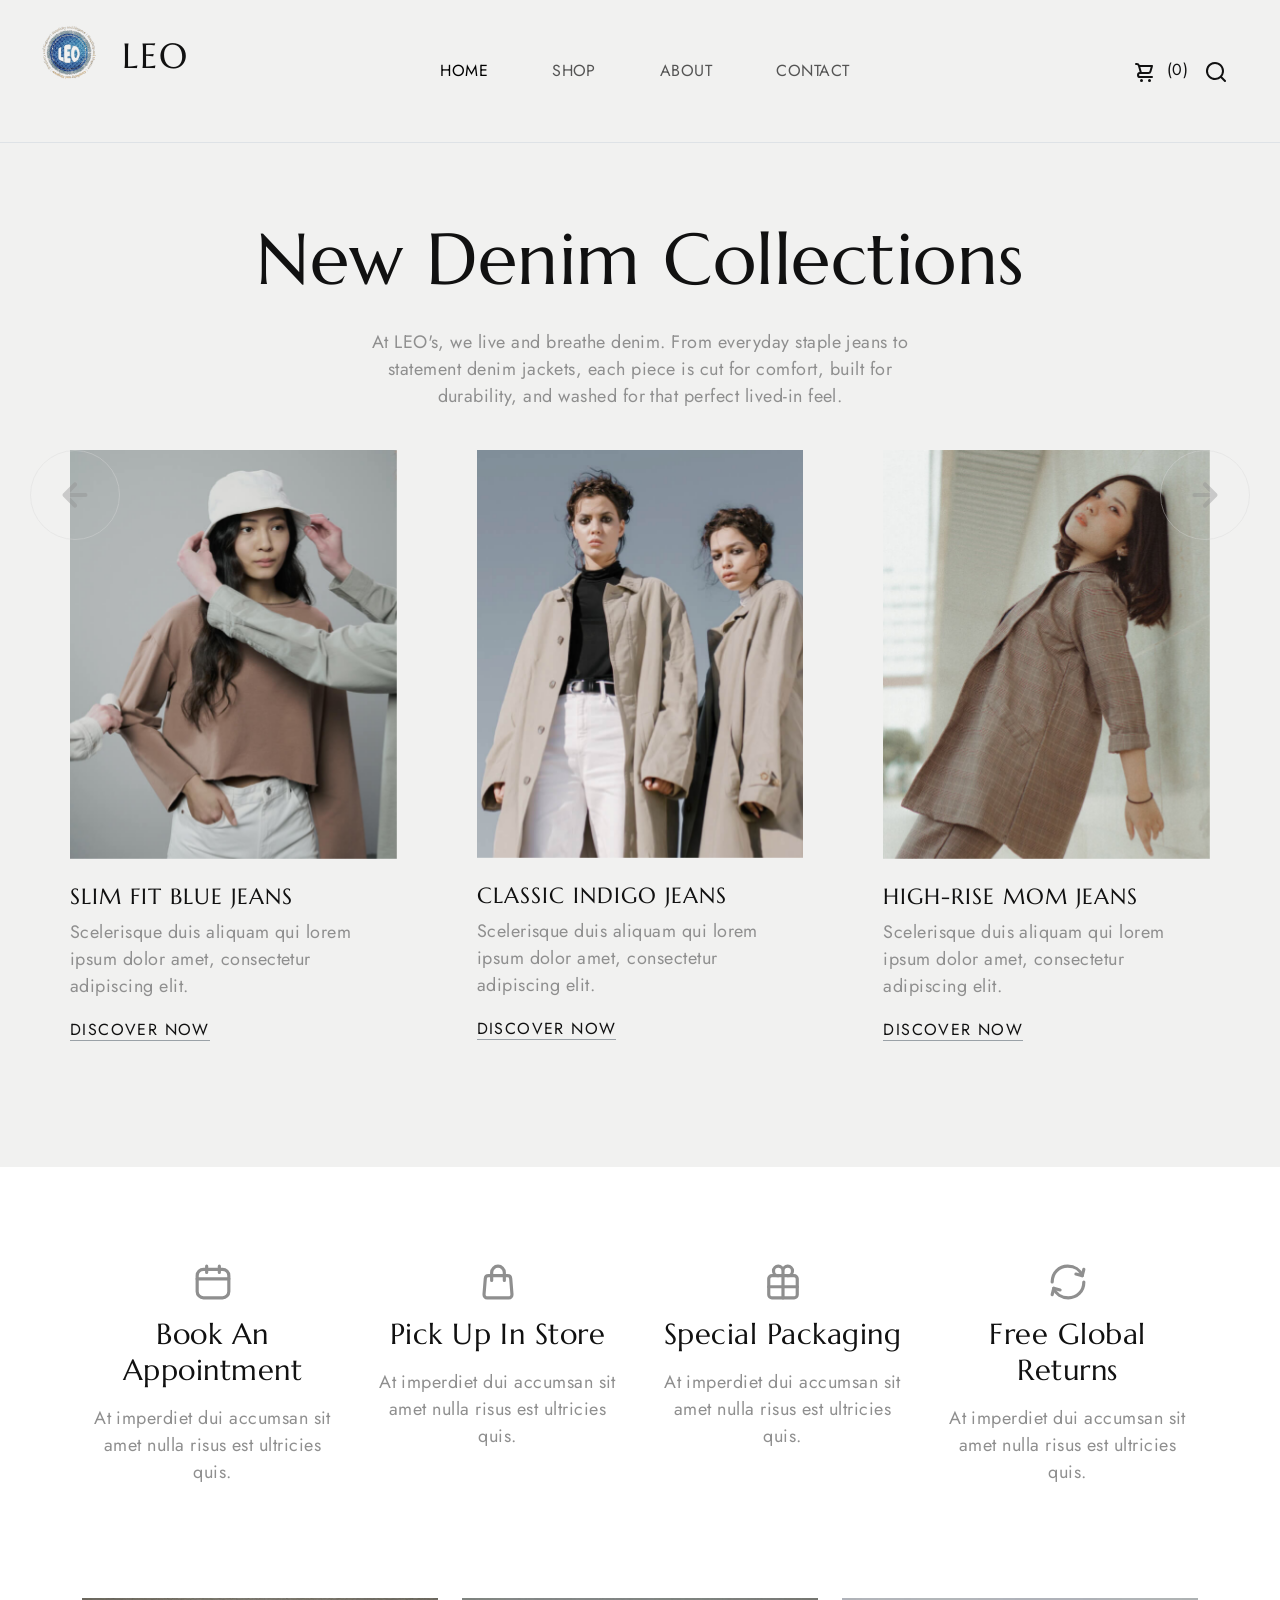
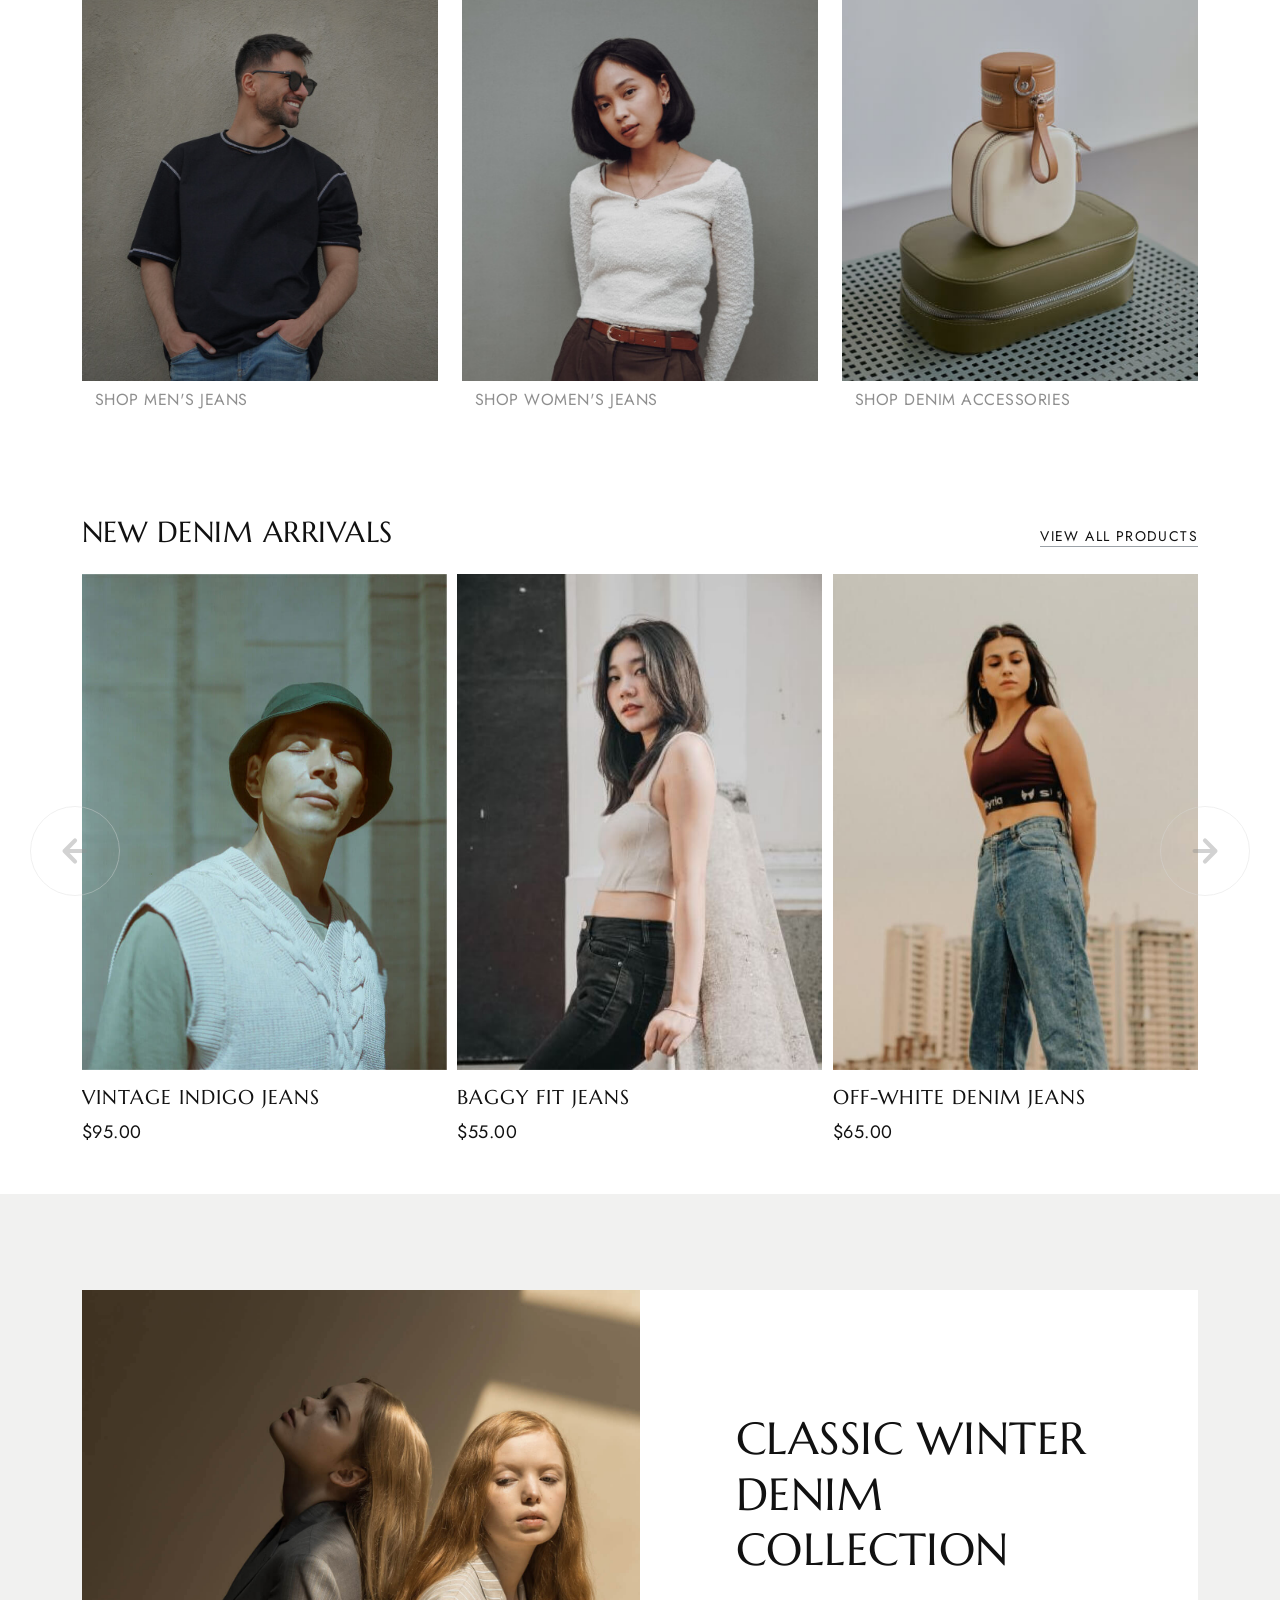
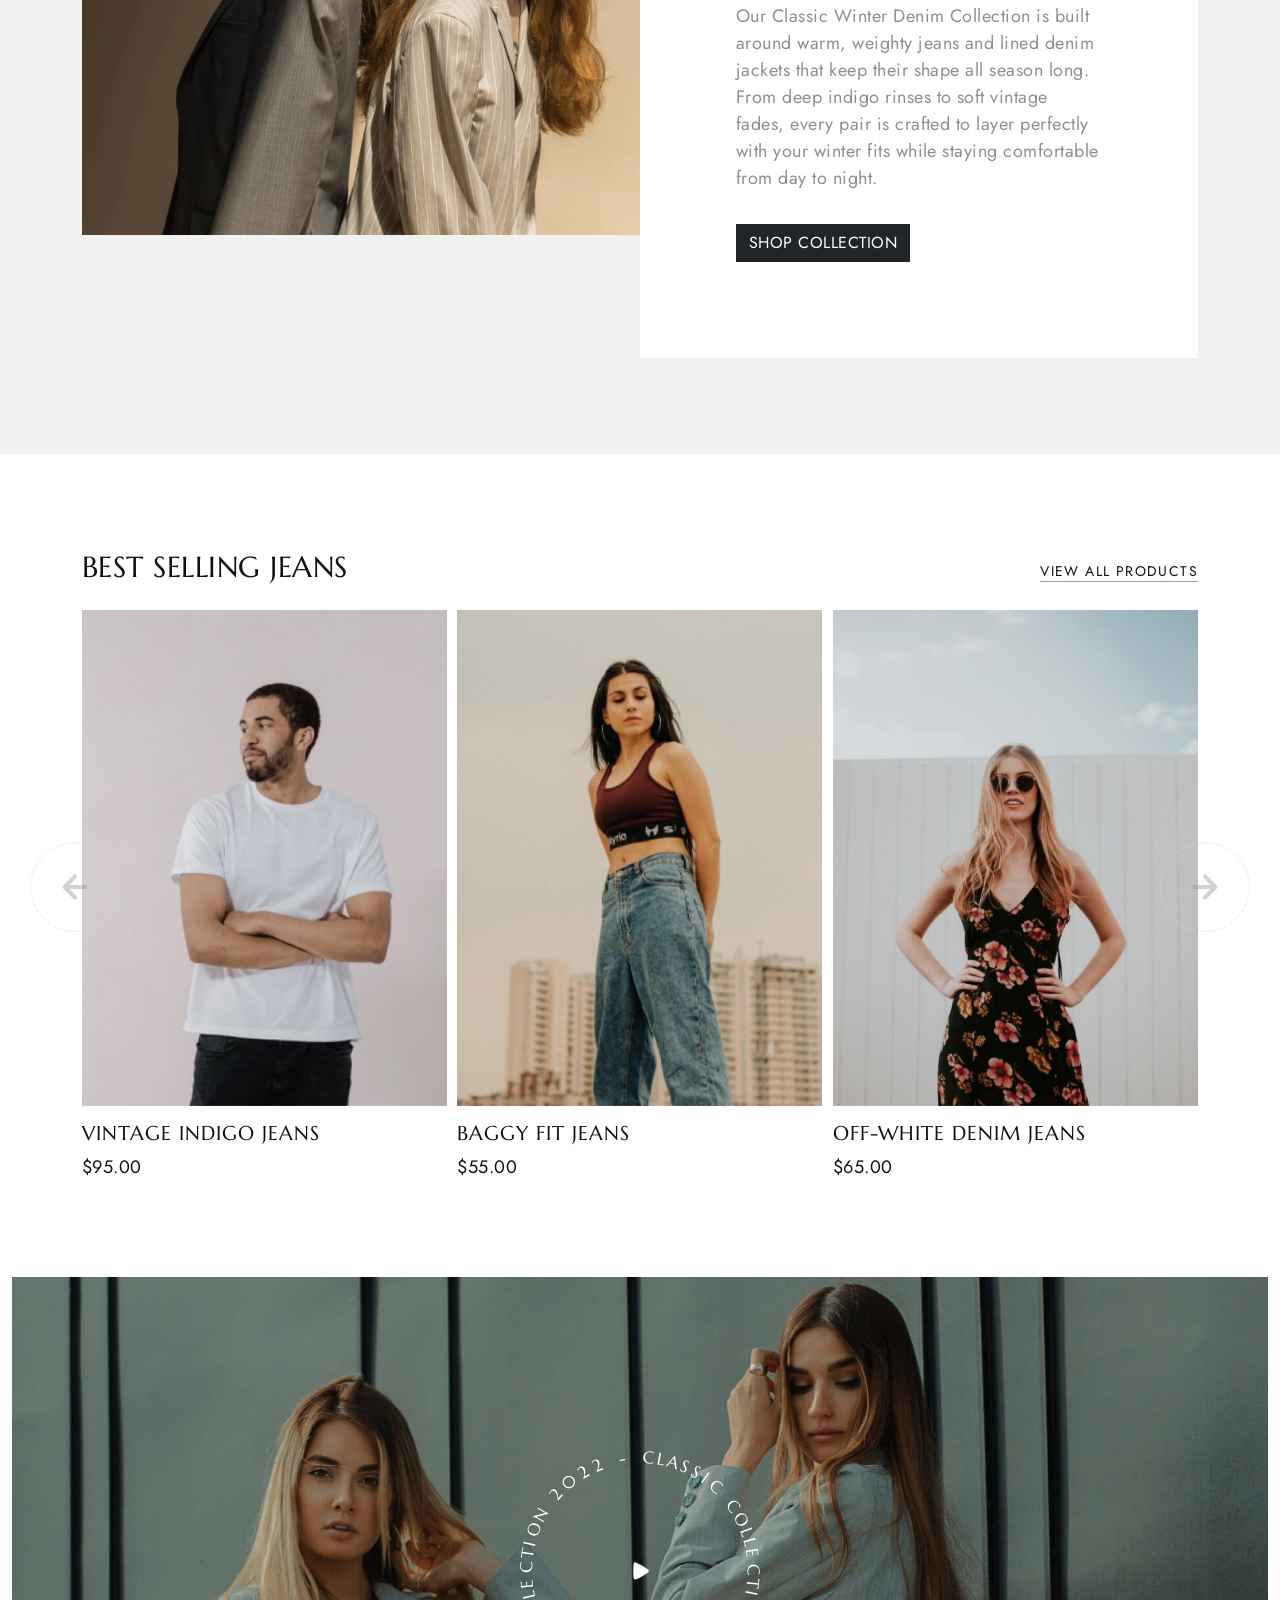
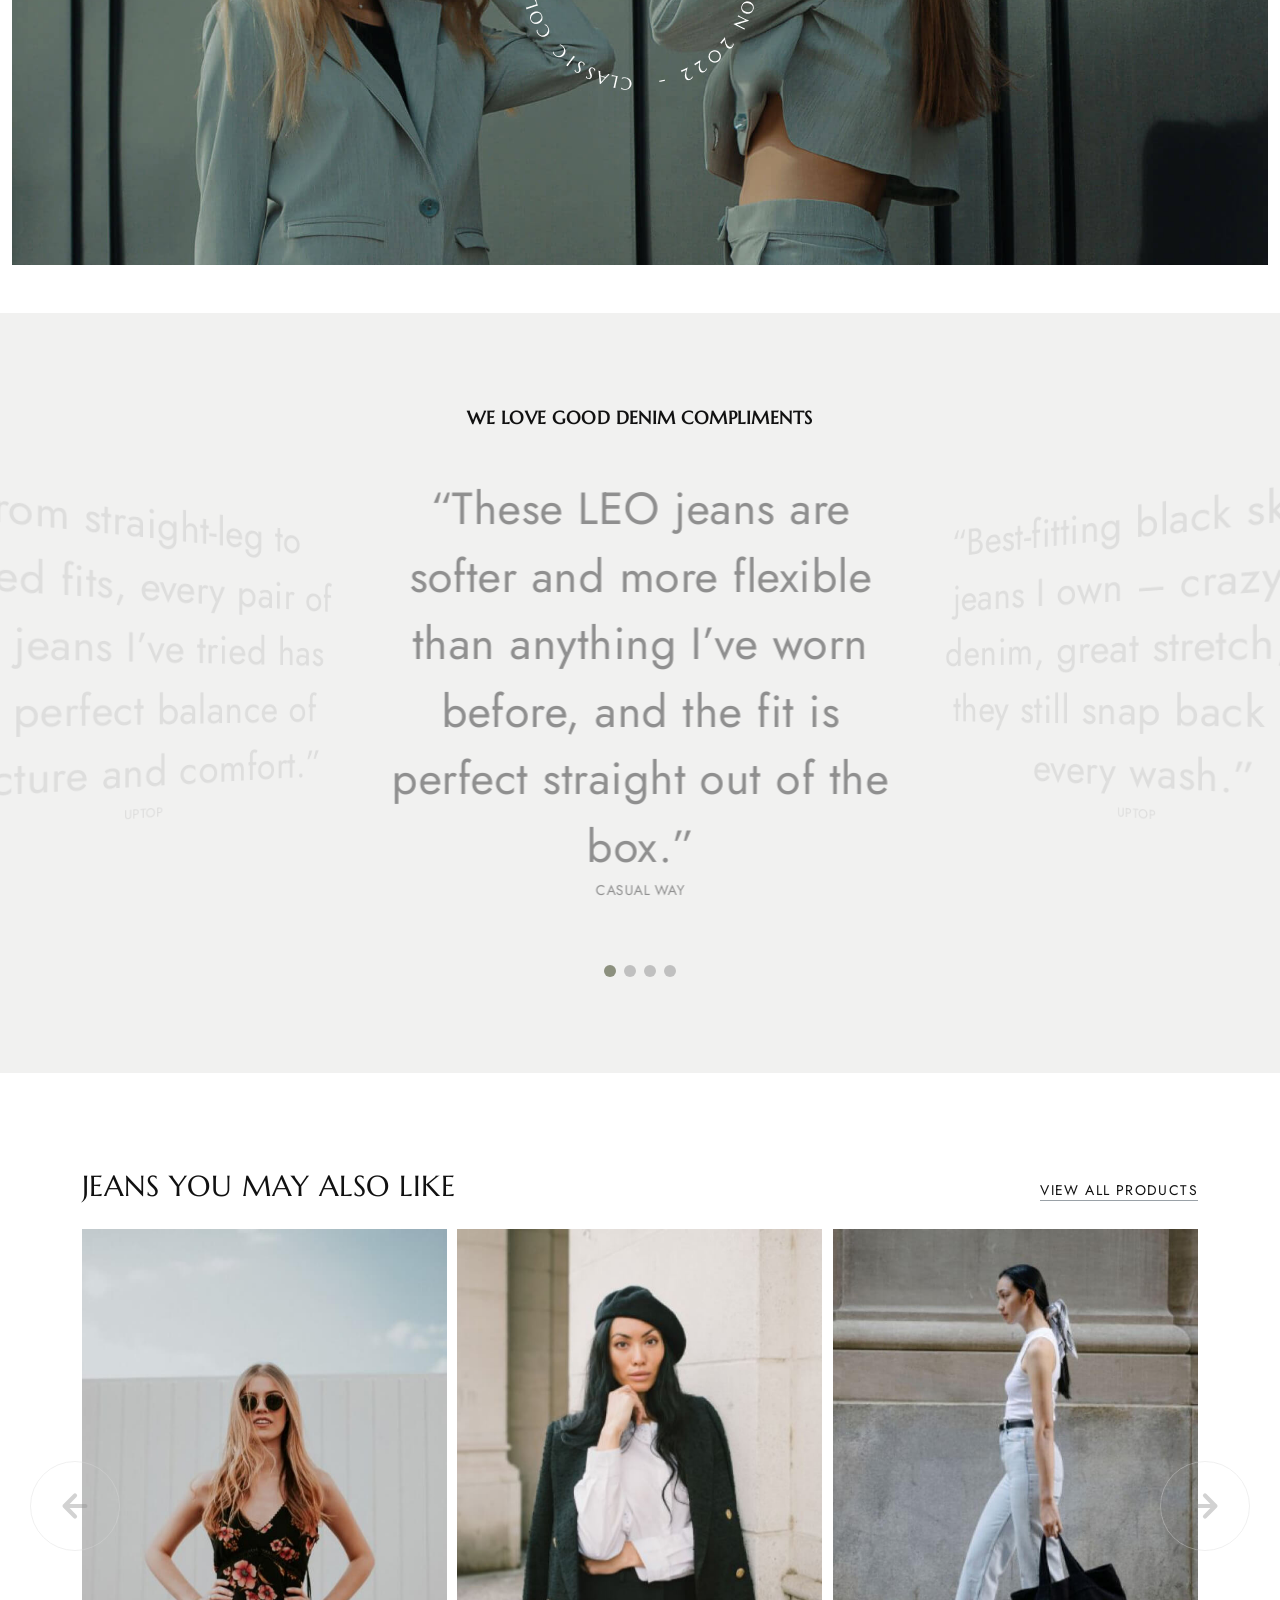
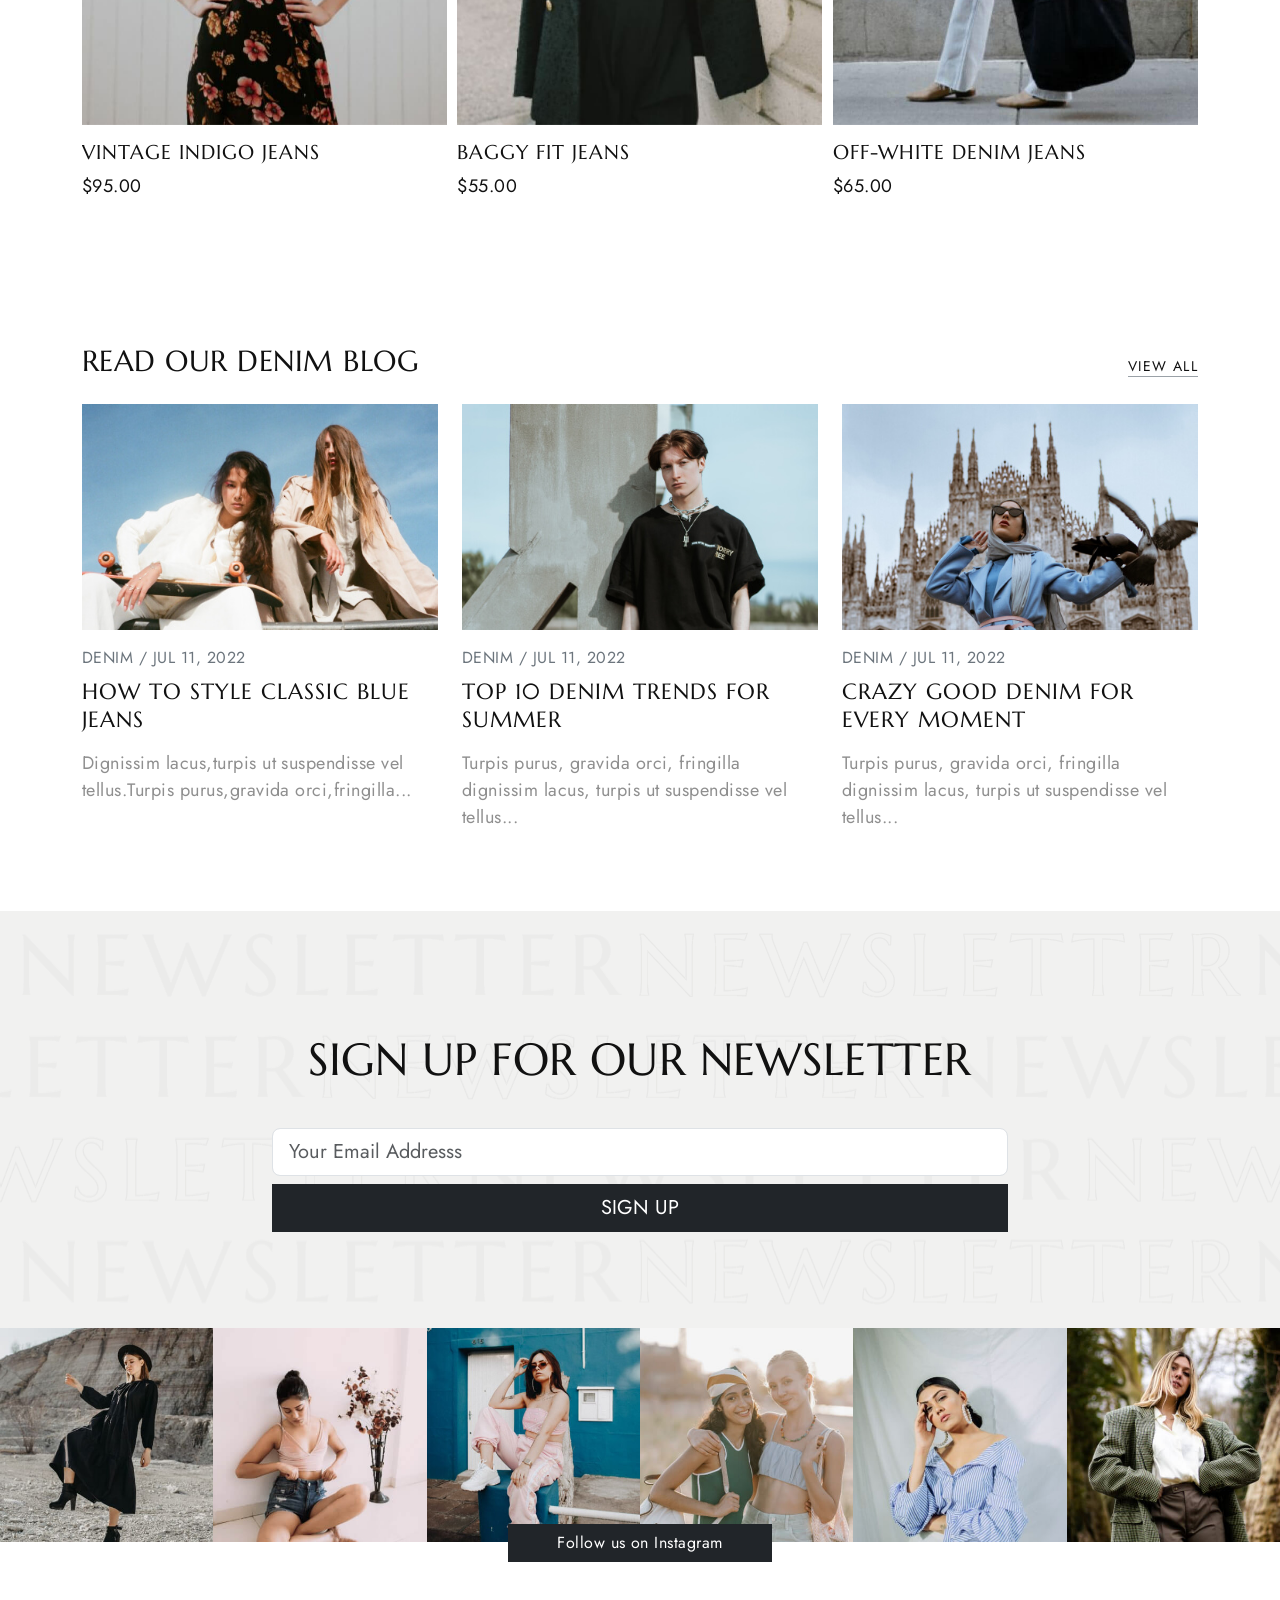
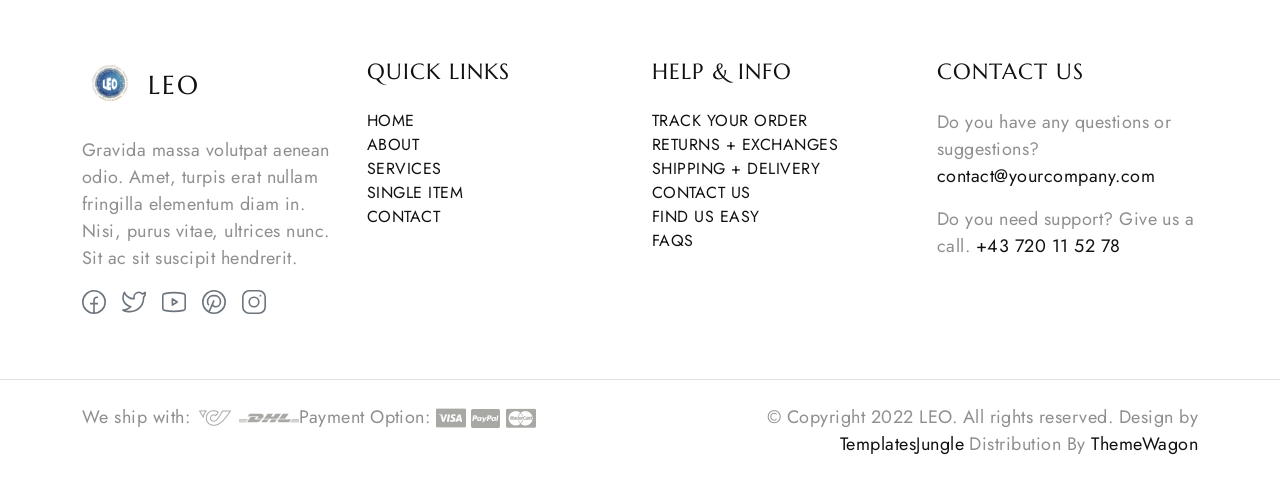
==== index.html @ 7a16a80f "Initial commit" ====
<!doctype html>
<html lang="en">

<head>
  <title>LEO Jeans Shop - Modern Denim Store</title>
  <meta charset="utf-8" />
  <meta http-equiv="X-UA-Compatible" content="IE=edge" />
  <meta name="viewport" content="width=device-width, initial-scale=1.0" />
  <meta name="format-detection" content="telephone=no" />
  <meta name="apple-mobile-web-app-capable" content="yes" />
  <meta name="author" content="TemplatesJungle" />
  <meta name="keywords" content="ecommerce,fashion,store" />
  <meta name="description" content="Bootstrap 5 Fashion Store HTML CSS Template" />
  <link href="https://cdn.jsdelivr.net/npm/bootstrap@5.3.0-alpha3/dist/css/bootstrap.min.css" rel="stylesheet"
    integrity="sha384-KK94CHFLLe+nY2dmCWGMq91rCGa5gtU4mk92HdvYe+M/SXH301p5ILy+dN9+nJOZ" crossorigin="anonymous" />
  <link rel="stylesheet" type="text/css" href="css/vendor.css" />
  <link rel="stylesheet" href="https://cdn.jsdelivr.net/npm/swiper@9/swiper-bundle.min.css" />
  <link rel="stylesheet" type="text/css" href="style.css" />

  <link rel="preconnect" href="https://fonts.googleapis.com" />
  <link rel="preconnect" href="https://fonts.gstatic.com" crossorigin />
  <link
    href="https://fonts.googleapis.com/css2?family=Jost:ital,wght@0,300;0,400;0,500;0,700;1,300;1,400;1,500;1,700&family=Marcellus&display=swap"
    rel="stylesheet" />
</head>

<body class="homepage">
  <svg xmlns="http://www.w3.org/2000/svg" style="display: none">
    <defs>
      <symbol xmlns="http://www.w3.org/2000/svg" id="instagram" viewBox="0 0 15 15">
        <path fill="none" stroke="currentColor"
          d="M11 3.5h1M4.5.5h6a4 4 0 0 1 4 4v6a4 4 0 0 1-4 4h-6a4 4 0 0 1-4-4v-6a4 4 0 0 1 4-4Zm3 10a3 3 0 1 1 0-6a3 3 0 0 1 0 6Z" />
      </symbol>
      <symbol xmlns="http://www.w3.org/2000/svg" id="facebook" viewBox="0 0 15 15">
        <path fill="none" stroke="currentColor"
          d="M7.5 14.5a7 7 0 1 1 0-14a7 7 0 0 1 0 14Zm0 0v-8a2 2 0 0 1 2-2h.5m-5 4h5" />
      </symbol>
      <symbol xmlns="http://www.w3.org/2000/svg" id="twitter" viewBox="0 0 15 15">
        <path fill="currentColor"
          d="m14.478 1.5l.5-.033a.5.5 0 0 0-.871-.301l.371.334Zm-.498 2.959a.5.5 0 1 0-1 0h1Zm-6.49.082h-.5h.5Zm0 .959h.5h-.5Zm-6.99 7V12a.5.5 0 0 0-.278.916L.5 12.5Zm.998-11l.469-.175a.5.5 0 0 0-.916-.048l.447.223Zm3.994 9l.354.353a.5.5 0 0 0-.195-.827l-.159.474Zm7.224-8.027l-.37.336l.18.199l.265-.04l-.075-.495Zm1.264-.94c.051.778.003 1.25-.123 1.606c-.122.345-.336.629-.723 1l.692.722c.438-.42.776-.832.974-1.388c.193-.546.232-1.178.177-2.006l-.998.066Zm0 3.654V4.46h-1v.728h1Zm-6.99-.646V5.5h1v-.959h-1Zm0 .959V6h1v-.5h-1ZM10.525 1a3.539 3.539 0 0 0-3.537 3.541h1A2.539 2.539 0 0 1 10.526 2V1Zm2.454 4.187C12.98 9.503 9.487 13 5.18 13v1c4.86 0 8.8-3.946 8.8-8.813h-1ZM1.03 1.675C1.574 3.127 3.614 6 7.49 6V5C4.174 5 2.421 2.54 1.966 1.325l-.937.35Zm.021-.398C.004 3.373-.157 5.407.604 7.139c.759 1.727 2.392 3.055 4.73 3.835l.317-.948c-2.155-.72-3.518-1.892-4.132-3.29c-.612-1.393-.523-3.11.427-5.013l-.895-.446Zm4.087 8.87C4.536 10.75 2.726 12 .5 12v1c2.566 0 4.617-1.416 5.346-2.147l-.708-.706Zm7.949-8.009A3.445 3.445 0 0 0 10.526 1v1c.721 0 1.37.311 1.82.809l.74-.671Zm-.296.83a3.513 3.513 0 0 0 2.06-1.134l-.744-.668a2.514 2.514 0 0 1-1.466.813l.15.989ZM.222 12.916C1.863 14.01 3.583 14 5.18 14v-1c-1.63 0-3.048-.011-4.402-.916l-.556.832Z" />
      </symbol>
      <symbol xmlns="http://www.w3.org/2000/svg" id="pinterest" viewBox="0 0 15 15">
        <path fill="none" stroke="currentColor"
          d="m4.5 13.5l3-7m-3.236 3a2.989 2.989 0 0 1-.764-2V7A3.5 3.5 0 0 1 7 3.5h1A3.5 3.5 0 0 1 11.5 7v.5a3 3 0 0 1-3 3a2.081 2.081 0 0 1-1.974-1.423L6.5 9m1 5.5a7 7 0 1 1 0-14a7 7 0 0 1 0 14Z" />
      </symbol>
      <symbol xmlns="http://www.w3.org/2000/svg" id="youtube" viewBox="0 0 15 15">
        <path fill="currentColor"
          d="m1.61 12.738l-.104.489l.105-.489Zm11.78 0l.104.489l-.105-.489Zm0-10.476l.104-.489l-.105.489Zm-11.78 0l.106.489l-.105-.489ZM6.5 5.5l.277-.416A.5.5 0 0 0 6 5.5h.5Zm0 4H6a.5.5 0 0 0 .777.416L6.5 9.5Zm3-2l.277.416a.5.5 0 0 0 0-.832L9.5 7.5ZM0 3.636v7.728h1V3.636H0Zm15 7.728V3.636h-1v7.728h1ZM1.506 13.227c3.951.847 8.037.847 11.988 0l-.21-.978a27.605 27.605 0 0 1-11.568 0l-.21.978ZM13.494 1.773a28.606 28.606 0 0 0-11.988 0l.21.978a27.607 27.607 0 0 1 11.568 0l.21-.978ZM15 3.636c0-.898-.628-1.675-1.506-1.863l-.21.978c.418.09.716.458.716.885h1Zm-1 7.728a.905.905 0 0 1-.716.885l.21.978A1.905 1.905 0 0 0 15 11.364h-1Zm-14 0c0 .898.628 1.675 1.506 1.863l.21-.978A.905.905 0 0 1 1 11.364H0Zm1-7.728c0-.427.298-.796.716-.885l-.21-.978A1.905 1.905 0 0 0 0 3.636h1ZM6 5.5v4h1v-4H6Zm.777 4.416l3-2l-.554-.832l-3 2l.554.832Zm3-2.832l-3-2l-.554.832l3 2l.554-.832Z" />
      </symbol>
      <symbol xmlns="http://www.w3.org/2000/svg" id="dribble" viewBox="0 0 15 15">
        <path fill="none" stroke="currentColor" stroke-linecap="round" stroke-linejoin="round"
          d="M4.839 1.024c3.346 4.041 5.096 7.922 5.704 12.782M.533 6.82c5.985-.138 9.402-1.083 11.97-4.216M2.7 12.594c3.221-4.902 7.171-5.65 11.755-4.293M14.5 7.5a7 7 0 1 0-14 0a7 7 0 0 0 14 0Z" />
      </symbol>
      <symbol xmlns="http://www.w3.org/2000/svg" id="calendar" viewBox="0 0 24 24">
        <g fill="none" stroke="currentColor" stroke-linecap="round" stroke-linejoin="round" stroke-width="2">
          <rect width="20" height="18" x="2" y="4" rx="4" />
          <path d="M8 2v4m8-4v4M2 10h20" />
        </g>
      </symbol>
      <symbol xmlns="http://www.w3.org/2000/svg" id="shopping-bag" viewBox="0 0 24 24">
        <g fill="none" stroke="currentColor" stroke-linecap="round" stroke-linejoin="round" stroke-width="2">
          <path
            d="M3.977 9.84A2 2 0 0 1 5.971 8h12.058a2 2 0 0 1 1.994 1.84l.803 10A2 2 0 0 1 18.833 22H5.167a2 2 0 0 1-1.993-2.16l.803-10Z" />
          <path d="M16 11V6a4 4 0 0 0-4-4v0a4 4 0 0 0-4 4v5" />
        </g>
      </symbol>
      <symbol xmlns="http://www.w3.org/2000/svg" id="gift" viewBox="0 0 24 24">
        <g fill="none" stroke="currentColor" stroke-linecap="round" stroke-linejoin="round" stroke-width="2">
          <rect width="18" height="14" x="3" y="8" rx="2" />
          <path d="M12 5a3 3 0 1 0-3 3m6 0a3 3 0 1 0-3-3m0 0v17m9-7H3" />
        </g>
      </symbol>
      <symbol xmlns="http://www.w3.org/2000/svg" id="arrow-cycle" viewBox="0 0 24 24">
        <g fill="none" stroke="currentColor" stroke-linecap="round" stroke-linejoin="round" stroke-width="2">
          <path
            d="M22 12c0 6-4.39 10-9.806 10C7.792 22 4.24 19.665 3 16m-1-4C2 6 6.39 2 11.806 2C16.209 2 19.76 4.335 21 8" />
          <path d="m7 17l-4-1l-1 4M17 7l4 1l1-4" />
        </g>
      </symbol>
      <symbol xmlns="http://www.w3.org/2000/svg" id="link" viewBox="0 0 24 24">
        <path fill="currentColor"
          d="M12 19a1 1 0 1 0-1-1a1 1 0 0 0 1 1Zm5 0a1 1 0 1 0-1-1a1 1 0 0 0 1 1Zm0-4a1 1 0 1 0-1-1a1 1 0 0 0 1 1Zm-5 0a1 1 0 1 0-1-1a1 1 0 0 0 1 1Zm7-12h-1V2a1 1 0 0 0-2 0v1H8V2a1 1 0 0 0-2 0v1H5a3 3 0 0 0-3 3v14a3 3 0 0 0 3 3h14a3 3 0 0 0 3-3V6a3 3 0 0 0-3-3Zm1 17a1 1 0 0 1-1 1H5a1 1 0 0 1-1-1v-9h16Zm0-11H4V6a1 1 0 0 1 1-1h1v1a1 1 0 0 0 2 0V5h8v1a1 1 0 0 0 2 0V5h1a1 1 0 0 1 1 1ZM7 15a1 1 0 1 0-1-1a1 1 0 0 0 1 1Zm0 4a1 1 0 1 0-1-1a1 1 0 0 0 1 1Z" />
      </symbol>
      <symbol xmlns="http://www.w3.org/2000/svg" id="arrow-left" viewBox="0 0 24 24">
        <path fill="currentColor"
          d="M17 11H9.41l3.3-3.29a1 1 0 1 0-1.42-1.42l-5 5a1 1 0 0 0-.21.33a1 1 0 0 0 0 .76a1 1 0 0 0 .21.33l5 5a1 1 0 0 0 1.42 0a1 1 0 0 0 0-1.42L9.41 13H17a1 1 0 0 0 0-2Z" />
      </symbol>
      <symbol xmlns="http://www.w3.org/2000/svg" id="arrow-right" viewBox="0 0 24 24">
        <path fill="currentColor"
          d="M17.92 11.62a1 1 0 0 0-.21-.33l-5-5a1 1 0 0 0-1.42 1.42l3.3 3.29H7a1 1 0 0 0 0 2h7.59l-3.3 3.29a1 1 0 0 0 0 1.42a1 1 0 0 0 1.42 0l5-5a1 1 0 0 0 .21-.33a1 1 0 0 0 0-.76Z" />
      </symbol>
      <symbol xmlns="http://www.w3.org/2000/svg" id="play" viewBox="0 0 24 24">
        <g fill="none" fill-rule="evenodd">
          <path
            d="M24 0v24H0V0h24ZM12.593 23.258l-.011.002l-.071.035l-.02.004l-.014-.004l-.071-.035c-.01-.004-.019-.001-.024.005l-.004.01l-.017.428l.005.02l.01.013l.104.074l.015.004l.012-.004l.104-.074l.012-.016l.004-.017l-.017-.427c-.002-.01-.009-.017-.017-.018Zm.265-.113l-.013.002l-.185.093l-.01.01l-.003.011l.018.43l.005.012l.008.007l.201.093c.012.004.023 0 .029-.008l.004-.014l-.034-.614c-.003-.012-.01-.02-.02-.022Zm-.715.002a.023.023 0 0 0-.027.006l-.006.014l-.034.614c0 .012.007.02.017.024l.015-.002l.201-.093l.01-.008l.004-.011l.017-.43l-.003-.012l-.01-.01l-.184-.092Z" />
          <path fill="currentColor"
            d="M5.669 4.76a1.469 1.469 0 0 1 2.04-1.177c1.062.454 3.442 1.533 6.462 3.276c3.021 1.744 5.146 3.267 6.069 3.958c.788.591.79 1.763.001 2.356c-.914.687-3.013 2.19-6.07 3.956c-3.06 1.766-5.412 2.832-6.464 3.28c-.906.387-1.92-.2-2.038-1.177c-.138-1.142-.396-3.735-.396-7.237c0-3.5.257-6.092.396-7.235Z" />
        </g>
      </symbol>
      <symbol xmlns="http://www.w3.org/2000/svg" id="category" viewBox="0 0 24 24">
        <path fill="currentColor"
          d="M19 5.5h-6.28l-.32-1a3 3 0 0 0-2.84-2H5a3 3 0 0 0-3 3v13a3 3 0 0 0 3 3h14a3 3 0 0 0 3-3v-10a3 3 0 0 0-3-3Zm1 13a1 1 0 0 1-1 1H5a1 1 0 0 1-1-1v-13a1 1 0 0 1 1-1h4.56a1 1 0 0 1 .95.68l.54 1.64a1 1 0 0 0 .95.68h7a1 1 0 0 1 1 1Z" />
      </symbol>
      <symbol xmlns="http://www.w3.org/2000/svg" id="calendar" viewBox="0 0 24 24">
        <path fill="currentColor"
          d="M19 4h-2V3a1 1 0 0 0-2 0v1H9V3a1 1 0 0 0-2 0v1H5a3 3 0 0 0-3 3v12a3 3 0 0 0 3 3h14a3 3 0 0 0 3-3V7a3 3 0 0 0-3-3Zm1 15a1 1 0 0 1-1 1H5a1 1 0 0 1-1-1v-7h16Zm0-9H4V7a1 1 0 0 1 1-1h2v1a1 1 0 0 0 2 0V6h6v1a1 1 0 0 0 2 0V6h2a1 1 0 0 1 1 1Z" />
      </symbol>
      <symbol xmlns="http://www.w3.org/2000/svg" id="heart" viewBox="0 0 24 24">
        <path fill="currentColor"
          d="M20.16 4.61A6.27 6.27 0 0 0 12 4a6.27 6.27 0 0 0-8.16 9.48l7.45 7.45a1 1 0 0 0 1.42 0l7.45-7.45a6.27 6.27 0 0 0 0-8.87Zm-1.41 7.46L12 18.81l-6.75-6.74a4.28 4.28 0 0 1 3-7.3a4.25 4.25 0 0 1 3 1.25a1 1 0 0 0 1.42 0a4.27 4.27 0 0 1 6 6.05Z" />
      </symbol>
      <symbol xmlns="http://www.w3.org/2000/svg" id="plus" viewBox="0 0 24 24">
        <path fill="currentColor"
          d="M19 11h-6V5a1 1 0 0 0-2 0v6H5a1 1 0 0 0 0 2h6v6a1 1 0 0 0 2 0v-6h6a1 1 0 0 0 0-2Z" />
      </symbol>
      <symbol xmlns="http://www.w3.org/2000/svg" id="minus" viewBox="0 0 24 24">
        <path fill="currentColor" d="M19 11H5a1 1 0 0 0 0 2h14a1 1 0 0 0 0-2Z" />
      </symbol>
      <symbol xmlns="http://www.w3.org/2000/svg" id="cart" viewBox="0 0 24 24">
        <path fill="currentColor"
          d="M8.5 19a1.5 1.5 0 1 0 1.5 1.5A1.5 1.5 0 0 0 8.5 19ZM19 16H7a1 1 0 0 1 0-2h8.491a3.013 3.013 0 0 0 2.885-2.176l1.585-5.55A1 1 0 0 0 19 5H6.74a3.007 3.007 0 0 0-2.82-2H3a1 1 0 0 0 0 2h.921a1.005 1.005 0 0 1 .962.725l.155.545v.005l1.641 5.742A3 3 0 0 0 7 18h12a1 1 0 0 0 0-2Zm-1.326-9l-1.22 4.274a1.005 1.005 0 0 1-.963.726H8.754l-.255-.892L7.326 7ZM16.5 19a1.5 1.5 0 1 0 1.5 1.5a1.5 1.5 0 0 0-1.5-1.5Z" />
      </symbol>
      <symbol xmlns="http://www.w3.org/2000/svg" id="check" viewBox="0 0 24 24">
        <path fill="currentColor"
          d="M18.71 7.21a1 1 0 0 0-1.42 0l-7.45 7.46l-3.13-3.14A1 1 0 1 0 5.29 13l3.84 3.84a1 1 0 0 0 1.42 0l8.16-8.16a1 1 0 0 0 0-1.47Z" />
      </symbol>
      <symbol xmlns="http://www.w3.org/2000/svg" id="trash" viewBox="0 0 24 24">
        <path fill="currentColor"
          d="M10 18a1 1 0 0 0 1-1v-6a1 1 0 0 0-2 0v6a1 1 0 0 0 1 1ZM20 6h-4V5a3 3 0 0 0-3-3h-2a3 3 0 0 0-3 3v1H4a1 1 0 0 0 0 2h1v11a3 3 0 0 0 3 3h8a3 3 0 0 0 3-3V8h1a1 1 0 0 0 0-2ZM10 5a1 1 0 0 1 1-1h2a1 1 0 0 1 1 1v1h-4Zm7 14a1 1 0 0 1-1 1H8a1 1 0 0 1-1-1V8h10Zm-3-1a1 1 0 0 0 1-1v-6a1 1 0 0 0-2 0v6a1 1 0 0 0 1 1Z" />
      </symbol>
      <symbol xmlns="http://www.w3.org/2000/svg" id="star-outline" viewBox="0 0 15 15">
        <path fill="none" stroke="currentColor" stroke-linecap="round" stroke-linejoin="round"
          d="M7.5 9.804L5.337 11l.413-2.533L4 6.674l2.418-.37L7.5 4l1.082 2.304l2.418.37l-1.75 1.793L9.663 11L7.5 9.804Z" />
      </symbol>
      <symbol xmlns="http://www.w3.org/2000/svg" id="star-solid" viewBox="0 0 15 15">
        <path fill="currentColor"
          d="M7.953 3.788a.5.5 0 0 0-.906 0L6.08 5.85l-2.154.33a.5.5 0 0 0-.283.843l1.574 1.613l-.373 2.284a.5.5 0 0 0 .736.518l1.92-1.063l1.921 1.063a.5.5 0 0 0 .736-.519l-.373-2.283l1.574-1.613a.5.5 0 0 0-.283-.844L8.921 5.85l-.968-2.062Z" />
      </symbol>
      <symbol xmlns="http://www.w3.org/2000/svg" id="search" viewBox="0 0 24 24">
        <path fill="currentColor"
          d="M21.71 20.29L18 16.61A9 9 0 1 0 16.61 18l3.68 3.68a1 1 0 0 0 1.42 0a1 1 0 0 0 0-1.39ZM11 18a7 7 0 1 1 7-7a7 7 0 0 1-7 7Z" />
      </symbol>
      <symbol xmlns="http://www.w3.org/2000/svg" id="user" viewBox="0 0 24 24">
        <path fill="currentColor"
          d="M15.71 12.71a6 6 0 1 0-7.42 0a10 10 0 0 0-6.22 8.18a1 1 0 0 0 2 .22a8 8 0 0 1 15.9 0a1 1 0 0 0 1 .89h.11a1 1 0 0 0 .88-1.1a10 10 0 0 0-6.25-8.19ZM12 12a4 4 0 1 1 4-4a4 4 0 0 1-4 4Z" />
      </symbol>
      <symbol xmlns="http://www.w3.org/2000/svg" id="close" viewBox="0 0 15 15">
        <path fill="currentColor"
          d="M7.953 3.788a.5.5 0 0 0-.906 0L6.08 5.85l-2.154.33a.5.5 0 0 0-.283.843l1.574 1.613l-.373 2.284a.5.5 0 0 0 .736.518l1.92-1.063l1.921 1.063a.5.5 0 0 0 .736-.519l-.373-2.283l1.574-1.613a.5.5 0 0 0-.283-.844L8.921 5.85l-.968-2.062Z" />
      </symbol>
    </defs>
  </svg>

  <div class="preloader text-white fs-6 text-uppercase overflow-hidden"></div>

  <div class="search-popup">
    <div class="search-popup-container">
      <form role="search" method="get" class="form-group" action="">
        <input type="search" id="search-form" class="form-control border-0 border-bottom"
          placeholder="Type and press enter" value="" name="s" />
        <button type="submit" class="search-submit border-0 position-absolute bg-white" style="top: 15px; right: 15px">
          <svg class="search" width="24" height="24">
            <use xlink:href="#search"></use>
          </svg>
        </button>
      </form>

      <h5 class="cat-list-title">Browse Categories</h5>

      <ul class="cat-list">
        <li class="cat-list-item">
          <a href="#" title="Skinny Jeans">Skinny Jeans</a>
        </li>
        <li class="cat-list-item">
          <a href="#" title="Straight Jeans">Straight Jeans</a>
        </li>
        <li class="cat-list-item">
          <a href="#" title="Relaxed Fit Jeans">Relaxed Fit Jeans</a>
        </li>
        <li class="cat-list-item">
          <a href="#" title="Denim Jackets">Denim Jackets</a>
        </li>
        <li class="cat-list-item">
          <a href="#" title="Denim Shorts">Denim Shorts</a>
        </li>
        <li class="cat-list-item">
          <a href="#" title="High-Rise Jeans">High-Rise Jeans</a>
        </li>
        <li class="cat-list-item">
          <a href="#" title="Bootcut Jeans">Bootcut Jeans</a>
        </li>
      </ul>
    </div>
  </div>

  <div class="offcanvas offcanvas-end" data-bs-scroll="true" tabindex="-1" id="offcanvasCart" aria-labelledby="My Cart">
    <div class="offcanvas-header justify-content-center">
      <button type="button" class="btn-close" data-bs-dismiss="offcanvas" aria-label="Close"></button>
    </div>
    <div class="offcanvas-body">
      <div class="order-md-last">
        <h4 class="d-flex justify-content-between align-items-center mb-3">
          <span class="text-primary">Your denim cart</span>
          <span class="badge bg-primary rounded-pill">3</span>
        </h4>
        <ul class="list-group mb-3">
          <li class="list-group-item d-flex justify-content-between lh-sm">
            <div>
              <h6 class="my-0">Classic Blue Jeans</h6>
              <small class="text-body-secondary">Premium stretch denim</small>
            </div>
            <span class="text-body-secondary">$12</span>
          </li>
          <li class="list-group-item d-flex justify-content-between lh-sm">
            <div>
              <h6 class="my-0">Black Skinny Jeans</h6>
              <small class="text-body-secondary">Everyday slim fit</small>
            </div>
            <span class="text-body-secondary">$8</span>
          </li>
          <li class="list-group-item d-flex justify-content-between lh-sm">
            <div>
              <h6 class="my-0">Vintage Denim Jacket</h6>
              <small class="text-body-secondary">Washed classic look</small>
            </div>
            <span class="text-body-secondary">$5</span>
          </li>
          <li class="list-group-item d-flex justify-content-between">
            <span>Total (USD)</span>
            <strong>$20</strong>
          </li>
        </ul>

        <button class="w-100 btn btn-primary btn-lg" type="submit">
          Continue to Checkout
        </button>
      </div>
    </div>
  </div>

  <nav class="navbar navbar-expand-lg bg-light text-uppercase fs-6 p-3 border-bottom align-items-center">
    <div class="container-fluid">
      <div class="row justify-content-between align-items-center w-100">
        <div class="col-auto">
          <a class="navbar-brand text-white" href="index.html">
            <span style="display: flex; align-items: center; gap: 12px">
              <img src="images/Leo_logo-removebg-preview.png" alt="Leo Logo" style="height: 80px; width: auto" />
              <span style="
                    font-size: 2.2rem;
                    font-family: &quot;Marcellus&quot;, Roboto, sans-serif;
                    font-weight: 400;
                    color: #111;
                    letter-spacing: 2px;
                  ">LEO</span>
            </span>
          </a>
        </div>

        <div class="col-auto">
          <button class="navbar-toggler" type="button" data-bs-toggle="offcanvas" data-bs-target="#offcanvasNavbar"
            aria-controls="offcanvasNavbar">
            <span class="navbar-toggler-icon"></span>
          </button>

          <div class="offcanvas offcanvas-end" tabindex="-1" id="offcanvasNavbar"
            aria-labelledby="offcanvasNavbarLabel">
            <div class="offcanvas-header">
              <h5 class="offcanvas-title" id="offcanvasNavbarLabel">Menu</h5>
              <button type="button" class="btn-close text-reset" data-bs-dismiss="offcanvas"
                aria-label="Close"></button>
            </div>

            <div class="offcanvas-body">
              <ul class="navbar-nav justify-content-end flex-grow-1 gap-1 gap-md-5 pe-3">
                <li class="nav-item">
                  <a class="nav-link active" href="index.html">Home</a>
                </li>
                <li class="nav-item">
                  <a class="nav-link" href="shop.html">Shop</a>
                </li>
                <li class="nav-item">
                  <a class="nav-link" href="about.html">About</a>
                </li>
                <li class="nav-item">
                  <a class="nav-link" href="contact.html">Contact</a>
                </li>
              </ul>
            </div>
          </div>
        </div>

        <div class="col-3 col-lg-auto">
          <ul class="list-unstyled d-flex m-0">
            <li class="d-none d-lg-block">
              <a href="index.html" class="mx-3" data-bs-toggle="offcanvas" data-bs-target="#offcanvasCart"
                aria-controls="offcanvasCart">
                <svg width="24" height="24" viewBox="0 0 24 24">
                  <use xlink:href="#cart"></use>
                </svg>
                <span class="cart-count ms-1">(0)</span>
              </a>
            </li>
            <li class="d-lg-none">
              <a href="#" class="mx-2" data-bs-toggle="offcanvas" data-bs-target="#offcanvasCart"
                aria-controls="offcanvasCart">
                <svg width="24" height="24" viewBox="0 0 24 24">
                  <use xlink:href="#cart"></use>
                </svg>
              </a>
            </li>
            <li class="search-box" class="mx-2">
              <a href="#search" class="search-button">
                <svg width="24" height="24" viewBox="0 0 24 24">
                  <use xlink:href="#search"></use>
                </svg>
              </a>
            </li>
          </ul>
        </div>
      </div>
    </div>
  </nav>

  <section id="billboard" class="bg-light py-5">
    <div class="container">
      <div class="row justify-content-center">
        <h1 class="section-title text-center mt-4" data-aos="fade-up">
          New Denim Collections
        </h1>
        <div class="col-md-6 text-center" data-aos="fade-up" data-aos-delay="300">
          <p>
            At LEO's, we live and breathe denim. From everyday staple jeans to
            statement denim jackets, each piece is cut for comfort, built for
            durability, and washed for that perfect lived-in feel.
          </p>
        </div>
      </div>
      <div class="row">
        <div class="swiper main-swiper py-4" data-aos="fade-up" data-aos-delay="600">
          <div class="swiper-wrapper d-flex border-animation-left">
            <div class="swiper-slide">
              <div class="banner-item image-zoom-effect">
                <div class="image-holder">
                  <a href="#">
                    <img src="images/banner-image-6.jpg" alt="product" class="img-fluid" />
                  </a>
                </div>
                <div class="banner-content py-4">
                  <h5 class="element-title text-uppercase">
                    <a href="index.html" class="item-anchor">Slim Fit Blue Jeans</a>
                  </h5>
                  <p>
                    Scelerisque duis aliquam qui lorem ipsum dolor amet,
                    consectetur adipiscing elit.
                  </p>
                  <div class="btn-left">
                    <a href="#" class="btn-link fs-6 text-uppercase item-anchor text-decoration-none">Discover Now</a>
                  </div>
                </div>
              </div>
            </div>
            <div class="swiper-slide">
              <div class="banner-item image-zoom-effect">
                <div class="image-holder">
                  <a href="#">
                    <img src="images/banner-image-1.jpg" alt="product" class="img-fluid" />
                  </a>
                </div>
                <div class="banner-content py-4">
                  <h5 class="element-title text-uppercase">
                    <a href="index.html" class="item-anchor">Classic Indigo Jeans</a>
                  </h5>
                  <p>
                    Scelerisque duis aliquam qui lorem ipsum dolor amet,
                    consectetur adipiscing elit.
                  </p>
                  <div class="btn-left">
                    <a href="#" class="btn-link fs-6 text-uppercase item-anchor text-decoration-none">Discover Now</a>
                  </div>
                </div>
              </div>
            </div>
            <div class="swiper-slide">
              <div class="banner-item image-zoom-effect">
                <div class="image-holder">
                  <a href="#">
                    <img src="images/banner-image-2.jpg" alt="product" class="img-fluid" />
                  </a>
                </div>
                <div class="banner-content py-4">
                  <h5 class="element-title text-uppercase">
                    <a href="index.html" class="item-anchor">High-Rise Mom Jeans</a>
                  </h5>
                  <p>
                    Scelerisque duis aliquam qui lorem ipsum dolor amet,
                    consectetur adipiscing elit.
                  </p>
                  <div class="btn-left">
                    <a href="#" class="btn-link fs-6 text-uppercase item-anchor text-decoration-none">Discover Now</a>
                  </div>
                </div>
              </div>
            </div>
            <div class="swiper-slide">
              <div class="banner-item image-zoom-effect">
                <div class="image-holder">
                  <a href="#">
                    <img src="images/banner-image-3.jpg" alt="product" class="img-fluid" />
                  </a>
                </div>
                <div class="banner-content py-4">
                  <h5 class="element-title text-uppercase">
                    <a href="index.html" class="item-anchor">Relaxed Fit Straight Jeans</a>
                  </h5>
                  <p>
                    Scelerisque duis aliquam qui lorem ipsum dolor amet,
                    consectetur adipiscing elit.
                  </p>
                  <div class="btn-left">
                    <a href="#" class="btn-link fs-6 text-uppercase item-anchor text-decoration-none">Discover Now</a>
                  </div>
                </div>
              </div>
            </div>
            <div class="swiper-slide">
              <div class="banner-item image-zoom-effect">
                <div class="image-holder">
                  <a href="#">
                    <img src="images/banner-image-4.jpg" alt="product" class="img-fluid" />
                  </a>
                </div>
                <div class="banner-content py-4">
                  <h5 class="element-title text-uppercase">
                    <a href="index.html" class="item-anchor">Vintage Wash Denim Jacket</a>
                  </h5>
                  <p>
                    Scelerisque duis aliquam qui lorem ipsum dolor amet,
                    consectetur adipiscing elit.
                  </p>
                  <div class="btn-left">
                    <a href="#" class="btn-link fs-6 text-uppercase item-anchor text-decoration-none">Discover Now</a>
                  </div>
                </div>
              </div>
            </div>
            <div class="swiper-slide">
              <div class="banner-item image-zoom-effect">
                <div class="image-holder">
                  <a href="#">
                    <img src="images/banner-image-5.jpg" alt="product" class="img-fluid" />
                  </a>
                </div>
                <div class="banner-content py-4">
                  <h5 class="element-title text-uppercase">
                    <a href="index.html" class="item-anchor">Black Skinny Jeans</a>
                  </h5>
                  <p>
                    Scelerisque duis aliquam qui lorem ipsum dolor amet,
                    consectetur adipiscing elit.
                  </p>
                  <div class="btn-left">
                    <a href="#" class="btn-link fs-6 text-uppercase item-anchor text-decoration-none">Discover Now</a>
                  </div>
                </div>
              </div>
            </div>
          </div>
          <div class="swiper-pagination"></div>
        </div>
        <div class="icon-arrow icon-arrow-left">
          <svg width="50" height="50" viewBox="0 0 24 24">
            <use xlink:href="#arrow-left"></use>
          </svg>
        </div>
        <div class="icon-arrow icon-arrow-right">
          <svg width="50" height="50" viewBox="0 0 24 24">
            <use xlink:href="#arrow-right"></use>
          </svg>
        </div>
      </div>
    </div>
  </section>

  <section class="features py-5">
    <div class="container">
      <div class="row">
        <div class="col-md-3 text-center" data-aos="fade-in" data-aos-delay="0">
          <div class="py-5">
            <svg width="38" height="38" viewBox="0 0 24 24">
              <use xlink:href="#calendar"></use>
            </svg>
            <h4 class="element-title text-capitalize my-3">
              Book An Appointment
            </h4>
            <p>
              At imperdiet dui accumsan sit amet nulla risus est ultricies
              quis.
            </p>
          </div>
        </div>
        <div class="col-md-3 text-center" data-aos="fade-in" data-aos-delay="300">
          <div class="py-5">
            <svg width="38" height="38" viewBox="0 0 24 24">
              <use xlink:href="#shopping-bag"></use>
            </svg>
            <h4 class="element-title text-capitalize my-3">
              Pick up in store
            </h4>
            <p>
              At imperdiet dui accumsan sit amet nulla risus est ultricies
              quis.
            </p>
          </div>
        </div>
        <div class="col-md-3 text-center" data-aos="fade-in" data-aos-delay="600">
          <div class="py-5">
            <svg width="38" height="38" viewBox="0 0 24 24">
              <use xlink:href="#gift"></use>
            </svg>
            <h4 class="element-title text-capitalize my-3">
              Special packaging
            </h4>
            <p>
              At imperdiet dui accumsan sit amet nulla risus est ultricies
              quis.
            </p>
          </div>
        </div>
        <div class="col-md-3 text-center" data-aos="fade-in" data-aos-delay="900">
          <div class="py-5">
            <svg width="38" height="38" viewBox="0 0 24 24">
              <use xlink:href="#arrow-cycle"></use>
            </svg>
            <h4 class="element-title text-capitalize my-3">
              free global returns
            </h4>
            <p>
              At imperdiet dui accumsan sit amet nulla risus est ultricies
              quis.
            </p>
          </div>
        </div>
      </div>
    </div>
  </section>

  <section class="categories overflow-hidden">
    <div class="container">
      <div class="open-up" data-aos="zoom-out">
        <div class="row">
          <div class="col-md-4">
            <div class="cat-item image-zoom-effect">
              <div class="image-holder">
                <a href="index.html">
                  <img src="images/cat-item1.jpg" alt="categories" class="product-image img-fluid" />
                </a>
              </div>
              <div class="category-content">
                <div class="product-button">
                  <a href="index.html" class="btn btn-common text-uppercase">Shop Men's Jeans</a>
                </div>
              </div>
            </div>
          </div>
          <div class="col-md-4">
            <div class="cat-item image-zoom-effect">
              <div class="image-holder">
                <a href="index.html">
                  <img src="images/cat-item2.jpg" alt="categories" class="product-image img-fluid" />
                </a>
              </div>
              <div class="category-content">
                <div class="product-button">
                  <a href="index.html" class="btn btn-common text-uppercase">Shop Women's Jeans</a>
                </div>
              </div>
            </div>
          </div>
          <div class="col-md-4">
            <div class="cat-item image-zoom-effect">
              <div class="image-holder">
                <a href="index.html">
                  <img src="images/cat-item3.jpg" alt="categories" class="product-image img-fluid" />
                </a>
              </div>
              <div class="category-content">
                <div class="product-button">
                  <a href="index.html" class="btn btn-common text-uppercase">Shop Denim Accessories</a>
                </div>
              </div>
            </div>
          </div>
        </div>
      </div>
    </div>
  </section>

  <section id="new-arrival" class="new-arrival product-carousel py-5 position-relative overflow-hidden">
    <div class="container">
      <div class="d-flex flex-wrap justify-content-between align-items-center mt-5 mb-3">
        <h4 class="text-uppercase">New Denim Arrivals</h4>
        <a href="index.html" class="btn-link">View All Products</a>
      </div>
      <div class="swiper product-swiper open-up" data-aos="zoom-out">
        <div class="swiper-wrapper d-flex">
          <div class="swiper-slide">
            <div class="product-item image-zoom-effect link-effect">
              <div class="image-holder position-relative">
                <a href="product.html?id=vintage-indigo-jeans">
                  <img src="images/product-item-1.jpg" alt="categories" class="product-image img-fluid" />
                </a>
                <a href="product.html?id=vintage-indigo-jeans" class="btn-icon btn-wishlist">
                  <svg width="24" height="24" viewBox="0 0 24 24">
                    <use xlink:href="#heart"></use>
                  </svg>
                </a>
                <div class="product-content">
                  <h5 class="element-title text-uppercase fs-5 mt-3">
                    <a href="product.html?id=vintage-indigo-jeans">Vintage Indigo Jeans</a>
                  </h5>
                  <a href="product.html?id=vintage-indigo-jeans" class="text-decoration-none"
                    data-after="Add to cart"><span>$95.00</span></a>
                </div>
              </div>
            </div>
          </div>
          <div class="swiper-slide">
            <div class="product-item image-zoom-effect link-effect">
              <div class="image-holder position-relative">
                <a href="product.html?id=baggy-fit-jeans">
                  <img src="images/product-item-2.jpg" alt="categories" class="product-image img-fluid" />
                </a>
                <a href="product.html?id=baggy-fit-jeans" class="btn-icon btn-wishlist">
                  <svg width="24" height="24" viewBox="0 0 24 24">
                    <use xlink:href="#heart"></use>
                  </svg>
                </a>
                <div class="product-content">
                  <h5 class="text-uppercase fs-5 mt-3">
                    <a href="product.html?id=baggy-fit-jeans">Baggy Fit Jeans</a>
                  </h5>
                  <a href="product.html?id=baggy-fit-jeans" class="text-decoration-none"
                    data-after="Add to cart"><span>$55.00</span></a>
                </div>
              </div>
            </div>
          </div>
          <div class="swiper-slide">
            <div class="product-item image-zoom-effect link-effect">
              <div class="image-holder position-relative">
                <a href="product.html?id=off-white-denim-jeans">
                  <img src="images/product-item-3.jpg" alt="categories" class="product-image img-fluid" />
                </a>
                <a href="product.html?id=off-white-denim-jeans" class="btn-icon btn-wishlist">
                  <svg width="24" height="24" viewBox="0 0 24 24">
                    <use xlink:href="#heart"></use>
                  </svg>
                </a>
                <div class="product-content">
                  <h5 class="text-uppercase fs-5 mt-3">
                    <a href="product.html?id=off-white-denim-jeans">Off-White Denim Jeans</a>
                  </h5>
                  <a href="product.html?id=off-white-denim-jeans" class="text-decoration-none"
                    data-after="Add to cart"><span>$65.00</span></a>
                </div>
              </div>
            </div>
          </div>
          <div class="swiper-slide">
            <div class="product-item image-zoom-effect link-effect">
              <div class="image-holder position-relative">
                <a href="product.html?id=handmade-denim-jacket">
                  <img src="images/product-item-4.jpg" alt="categories" class="product-image img-fluid" />
                </a>
                <a href="product.html?id=handmade-denim-jacket" class="btn-icon btn-wishlist">
                  <svg width="24" height="24" viewBox="0 0 24 24">
                    <use xlink:href="#heart"></use>
                  </svg>
                </a>
                <div class="product-content">
                  <h5 class="text-uppercase fs-5 mt-3">
                    <a href="product.html?id=handmade-denim-jacket">Cropped Denim Jacket</a>
                  </h5>
                  <a href="product.html?id=handmade-denim-jacket" class="text-decoration-none"
                    data-after="Add to cart"><span>$50.00</span></a>
                </div>
              </div>
            </div>
          </div>
          <div class="swiper-slide">
            <div class="product-item image-zoom-effect link-effect">
              <div class="image-holder position-relative">
                <a href="product.html?id=raw-hem-jeans">
                  <img src="images/product-item-10.jpg" alt="categories" class="product-image img-fluid" />
                </a>
                <a href="product.html?id=raw-hem-jeans" class="btn-icon btn-wishlist">
                  <svg width="24" height="24" viewBox="0 0 24 24">
                    <use xlink:href="#heart"></use>
                  </svg>
                </a>
                <div class="product-content">
                  <h5 class="text-uppercase fs-5 mt-3">
                    <a href="product.html?id=raw-hem-jeans">Ripped Knee Jeans</a>
                  </h5>
                  <a href="product.html?id=raw-hem-jeans" class="text-decoration-none"
                    data-after="Add to cart"><span>$70.00</span></a>
                </div>
              </div>
            </div>
          </div>
        </div>
        <div class="swiper-pagination"></div>
      </div>
      <div class="icon-arrow icon-arrow-left">
        <svg width="50" height="50" viewBox="0 0 24 24">
          <use xlink:href="#arrow-left"></use>
        </svg>
      </div>
      <div class="icon-arrow icon-arrow-right">
        <svg width="50" height="50" viewBox="0 0 24 24">
          <use xlink:href="#arrow-right"></use>
        </svg>
      </div>
    </div>
  </section>

  <section class="collection bg-light position-relative py-5">
    <div class="container">
      <div class="row">
        <div class="title-xlarge text-uppercase txt-fx domino">
          Collection
        </div>
        <div class="collection-item d-flex flex-wrap my-5">
          <div class="col-md-6 column-container">
            <div class="image-holder">
              <img src="images/single-image-2.jpg" alt="collection" class="product-image img-fluid" />
            </div>
          </div>
          <div class="col-md-6 column-container bg-white">
            <div class="collection-content p-5 m-0 m-md-5">
              <h3 class="element-title text-uppercase">
                Classic Winter Denim Collection
              </h3>
              <p>
                Our Classic Winter Denim Collection is built around warm,
                weighty jeans and lined denim jackets that keep their shape
                all season long. From deep indigo rinses to soft vintage
                fades, every pair is crafted to layer perfectly with your
                winter fits while staying comfortable from day to night.
              </p>
              <a href="#" class="btn btn-dark text-uppercase mt-3">Shop Collection</a>
            </div>
          </div>
        </div>
      </div>
    </div>
  </section>

  <section id="best-sellers" class="best-sellers product-carousel py-5 position-relative overflow-hidden">
    <div class="container">
      <div class="d-flex flex-wrap justify-content-between align-items-center mt-5 mb-3">
        <h4 class="text-uppercase">Best Selling Jeans</h4>
        <a href="index.html" class="btn-link">View All Products</a>
      </div>
      <div class="swiper product-swiper open-up" data-aos="zoom-out">
        <div class="swiper-wrapper d-flex">
          <div class="swiper-slide">
            <div class="product-item image-zoom-effect link-effect">
              <div class="image-holder">
                <a href="product.html?id=vintage-indigo-jeans">
                  <img src="images/product-item-4.jpg" alt="categories" class="product-image img-fluid" />
                </a>
                <a href="product.html?id=vintage-indigo-jeans" class="btn-icon btn-wishlist">
                  <svg width="24" height="24" viewBox="0 0 24 24">
                    <use xlink:href="#heart"></use>
                  </svg>
                </a>
                <div class="product-content">
                  <h5 class="text-uppercase fs-5 mt-3">
                    <a href="product.html?id=vintage-indigo-jeans">Vintage Indigo Jeans</a>
                  </h5>
                  <a href="product.html?id=vintage-indigo-jeans" class="text-decoration-none"
                    data-after="Add to cart"><span>$95.00</span></a>
                </div>
              </div>
            </div>
          </div>
          <div class="swiper-slide">
            <div class="product-item image-zoom-effect link-effect">
              <div class="image-holder">
                <a href="product.html?id=baggy-fit-jeans">
                  <img src="images/product-item-3.jpg" alt="product" class="product-image img-fluid" />
                </a>
                <a href="product.html?id=baggy-fit-jeans" class="btn-icon btn-wishlist">
                  <svg width="24" height="24" viewBox="0 0 24 24">
                    <use xlink:href="#heart"></use>
                  </svg>
                </a>
                <div class="product-content">
                  <h5 class="text-uppercase fs-5 mt-3">
                    <a href="product.html?id=baggy-fit-jeans">Baggy Fit Jeans</a>
                  </h5>
                  <a href="product.html?id=baggy-fit-jeans" class="text-decoration-none"
                    data-after="Add to cart"><span>$55.00</span></a>
                </div>
              </div>
            </div>
          </div>
          <div class="swiper-slide">
            <div class="product-item image-zoom-effect link-effect">
              <div class="image-holder">
                <a href="product.html?id=off-white-denim-jeans">
                  <img src="images/product-item-5.jpg" alt="categories" class="product-image img-fluid" />
                </a>
                <a href="product.html?id=off-white-denim-jeans" class="btn-icon btn-wishlist">
                  <svg width="24" height="24" viewBox="0 0 24 24">
                    <use xlink:href="#heart"></use>
                  </svg>
                </a>
                <div class="product-content">
                  <h5 class="text-uppercase fs-5 mt-3">
                    <a href="product.html?id=off-white-denim-jeans">Off-White Denim Jeans</a>
                  </h5>
                  <a href="product.html?id=off-white-denim-jeans" class="text-decoration-none"
                    data-after="Add to cart"><span>$65.00</span></a>
                </div>
              </div>
            </div>
          </div>
          <div class="swiper-slide">
            <div class="product-item image-zoom-effect link-effect">
              <div class="image-holder">
                <a href="product.html?id=handmade-denim-jacket">
                  <img src="images/product-item-6.jpg" alt="categories" class="product-image img-fluid" />
                </a>
                <a href="product.html?id=handmade-denim-jacket" class="btn-icon btn-wishlist">
                  <svg width="24" height="24" viewBox="0 0 24 24">
                    <use xlink:href="#heart"></use>
                  </svg>
                </a>
                <div class="product-content">
                  <h5 class="text-uppercase fs-5 mt-3">
                    <a href="product.html?id=handmade-denim-jacket">Handmade Denim Jacket</a>
                  </h5>
                  <a href="product.html?id=handmade-denim-jacket" class="text-decoration-none"
                    data-after="Add to cart"><span>$50.00</span></a>
                </div>
              </div>
            </div>
          </div>
          <div class="swiper-slide">
            <div class="product-item image-zoom-effect link-effect">
              <div class="image-holder">
                <a href="product.html?id=raw-hem-jeans">
                  <img src="images/product-item-9.jpg" alt="categories" class="product-image img-fluid" />
                </a>
                <a href="product.html?id=raw-hem-jeans" class="btn-icon btn-wishlist">
                  <svg width="24" height="24" viewBox="0 0 24 24">
                    <use xlink:href="#heart"></use>
                  </svg>
                </a>
                <div class="product-content">
                  <h5 class="text-uppercase fs-5 mt-3">
                    <a href="product.html?id=raw-hem-jeans">Raw Hem Jeans</a>
                  </h5>
                  <a href="product.html?id=raw-hem-jeans" class="text-decoration-none"
                    data-after="Add to cart"><span>$70.00</span></a>
                </div>
              </div>
            </div>
          </div>
          <div class="swiper-slide">
            <div class="product-item image-zoom-effect link-effect">
              <div class="image-holder">
                <a href="product.html?id=classic-blue-jeans">
                  <img src="images/product-item-10.jpg" alt="categories" class="product-image img-fluid" />
                </a>
                <a href="product.html?id=classic-blue-jeans" class="btn-icon btn-wishlist">
                  <svg width="24" height="24" viewBox="0 0 24 24">
                    <use xlink:href="#heart"></use>
                  </svg>
                </a>
                <div class="product-content">
                  <h5 class="text-uppercase fs-5 mt-3">
                    <a href="product.html?id=classic-blue-jeans">Classic Blue Jeans</a>
                  </h5>
                  <a href="product.html?id=classic-blue-jeans" class="text-decoration-none"
                    data-after="Add to cart"><span>$70.00</span></a>
                </div>
              </div>
            </div>
          </div>
        </div>
        <div class="swiper-pagination"></div>
      </div>
      <div class="icon-arrow icon-arrow-left">
        <svg width="50" height="50" viewBox="0 0 24 24">
          <use xlink:href="#arrow-left"></use>
        </svg>
      </div>
      <div class="icon-arrow icon-arrow-right">
        <svg width="50" height="50" viewBox="0 0 24 24">
          <use xlink:href="#arrow-right"></use>
        </svg>
      </div>
    </div>
  </section>

  <section class="video py-5 overflow-hidden">
    <div class="container-fluid">
      <div class="row">
        <div class="video-content open-up" data-aos="zoom-out">
          <div class="video-bg">
            <img src="images/video-image.jpg" alt="video" class="video-image img-fluid" />
          </div>
          <div class="video-player">
            <a class="youtube" href="https://www.youtube.com/embed/pjtsGzQjFM4">
              <svg width="24" height="24" viewBox="0 0 24 24">
                <use xlink:href="#play"></use>
              </svg>
              <img src="images/text-pattern.png" alt="pattern" class="text-rotate" />
            </a>
          </div>
        </div>
      </div>
    </div>
  </section>

  <section class="testimonials py-5 bg-light">
    <div class="section-header text-center mt-5">
      <h3 class="section-title">WE LOVE GOOD DENIM COMPLIMENTS</h3>
    </div>
    <div class="swiper testimonial-swiper overflow-hidden my-5">
      <div class="swiper-wrapper d-flex">
        <div class="swiper-slide">
          <div class="testimonial-item text-center">
            <blockquote>
              <p>
                “These LEO jeans are softer and more flexible than anything
                I’ve worn before, and the fit is perfect straight out of the
                box.”
              </p>
              <div class="review-title text-uppercase">casual way</div>
            </blockquote>
          </div>
        </div>
        <div class="swiper-slide">
          <div class="testimonial-item text-center">
            <blockquote>
              <p>
                “Best-fitting black skinny jeans I own – crazy soft denim,
                great stretch, and they still snap back after every wash.”
              </p>
              <div class="review-title text-uppercase">uptop</div>
            </blockquote>
          </div>
        </div>
        <div class="swiper-slide">
          <div class="testimonial-item text-center">
            <blockquote>
              <p>
                “The vintage wash on my LEO denim jacket looks like I’ve had
                it for years, but it feels brand new and super comfy.”
              </p>
              <div class="review-title text-uppercase">Denim craze</div>
            </blockquote>
          </div>
        </div>
        <div class="swiper-slide">
          <div class="testimonial-item text-center">
            <blockquote>
              <p>
                “From straight-leg to relaxed fits, every pair of LEO jeans
                I’ve tried has that perfect balance of structure and comfort.”
              </p>
              <div class="review-title text-uppercase">uptop</div>
            </blockquote>
          </div>
        </div>
      </div>
    </div>
    <div class="testimonial-swiper-pagination d-flex justify-content-center mb-5"></div>
  </section>

  <section id="related-products" class="related-products product-carousel py-5 position-relative overflow-hidden">
    <div class="container">
      <div class="d-flex flex-wrap justify-content-between align-items-center mt-5 mb-3">
        <h4 class="text-uppercase">Jeans You May Also Like</h4>
        <a href="index.html" class="btn-link">View All Products</a>
      </div>
      <div class="swiper product-swiper open-up" data-aos="zoom-out">
        <div class="swiper-wrapper d-flex">
          <div class="swiper-slide">
            <div class="product-item image-zoom-effect link-effect">
              <div class="image-holder">
                <a href="product.html?id=vintage-indigo-jeans">
                  <img src="images/product-item-5.jpg" alt="product" class="product-image img-fluid" />
                </a>
                <a href="product.html?id=vintage-indigo-jeans" class="btn-icon btn-wishlist">
                  <svg width="24" height="24" viewBox="0 0 24 24">
                    <use xlink:href="#heart"></use>
                  </svg>
                </a>
                <div class="product-content">
                  <h5 class="text-uppercase fs-5 mt-3">
                    <a href="product.html?id=vintage-indigo-jeans">Vintage Indigo Jeans</a>
                  </h5>
                  <a href="product.html?id=vintage-indigo-jeans" class="text-decoration-none"
                    data-after="Add to cart"><span>$95.00</span></a>
                </div>
              </div>
            </div>
          </div>
          <div class="swiper-slide">
            <div class="product-item image-zoom-effect link-effect">
              <div class="image-holder">
                <a href="product.html?id=baggy-fit-jeans">
                  <img src="images/product-item-6.jpg" alt="product" class="product-image img-fluid" />
                </a>
                <a href="product.html?id=baggy-fit-jeans" class="btn-icon btn-wishlist">
                  <svg width="24" height="24" viewBox="0 0 24 24">
                    <use xlink:href="#heart"></use>
                  </svg>
                </a>
                <div class="product-content">
                  <h5 class="text-uppercase fs-5 mt-3">
                    <a href="product.html?id=baggy-fit-jeans">Baggy Fit Jeans</a>
                  </h5>
                  <a href="product.html?id=baggy-fit-jeans" class="text-decoration-none"
                    data-after="Add to cart"><span>$55.00</span></a>
                </div>
              </div>
            </div>
          </div>
          <div class="swiper-slide">
            <div class="product-item image-zoom-effect link-effect">
              <div class="image-holder">
                <a href="product.html?id=off-white-denim-jeans">
                  <img src="images/product-item-7.jpg" alt="product" class="product-image img-fluid" />
                </a>
                <a href="product.html?id=off-white-denim-jeans" class="btn-icon btn-wishlist">
                  <svg width="24" height="24" viewBox="0 0 24 24">
                    <use xlink:href="#heart"></use>
                  </svg>
                </a>
                <div class="product-content">
                  <h5 class="text-uppercase fs-5 mt-3">
                    <a href="product.html?id=off-white-denim-jeans">Off-White Denim Jeans</a>
                  </h5>
                  <a href="product.html?id=off-white-denim-jeans" class="text-decoration-none"
                    data-after="Add to cart"><span>$65.00</span></a>
                </div>
              </div>
            </div>
          </div>
          <div class="swiper-slide">
            <div class="product-item image-zoom-effect link-effect">
              <div class="image-holder">
                <a href="product.html?id=handmade-denim-jacket">
                  <img src="images/product-item-8.jpg" alt="product" class="product-image img-fluid" />
                </a>
                <a href="product.html?id=handmade-denim-jacket" class="btn-icon btn-wishlist">
                  <svg width="24" height="24" viewBox="0 0 24 24">
                    <use xlink:href="#heart"></use>
                  </svg>
                </a>
                <div class="product-content">
                  <h5 class="text-uppercase fs-5 mt-3">
                    <a href="product.html?id=handmade-denim-jacket">Handmade Denim Jacket</a>
                  </h5>
                  <a href="product.html?id=handmade-denim-jacket" class="text-decoration-none"
                    data-after="Add to cart"><span>$50.00</span></a>
                </div>
              </div>
            </div>
          </div>
          <div class="swiper-slide">
            <div class="product-item image-zoom-effect link-effect">
              <div class="image-holder">
                <a href="product.html?id=classic-blue-jeans">
                  <img src="images/product-item-1.jpg" alt="product" class="product-image img-fluid" />
                </a>
                <a href="product.html?id=classic-blue-jeans" class="btn-icon btn-wishlist">
                  <svg width="24" height="24" viewBox="0 0 24 24">
                    <use xlink:href="#heart"></use>
                  </svg>
                </a>
                <div class="product-content">
                  <h5 class="text-uppercase fs-5 mt-3">
                    <a href="product.html?id=classic-blue-jeans">Classic Blue Jeans</a>
                  </h5>
                  <a href="product.html?id=classic-blue-jeans" class="text-decoration-none"
                    data-after="Add to cart"><span>$70.00</span></a>
                </div>
              </div>
            </div>
          </div>
        </div>
        <div class="swiper-pagination"></div>
      </div>
      <div class="icon-arrow icon-arrow-left">
        <svg width="50" height="50" viewBox="0 0 24 24">
          <use xlink:href="#arrow-left"></use>
        </svg>
      </div>
      <div class="icon-arrow icon-arrow-right">
        <svg width="50" height="50" viewBox="0 0 24 24">
          <use xlink:href="#arrow-right"></use>
        </svg>
      </div>
    </div>
  </section>

  <section class="blog py-5">
    <div class="container">
      <div class="d-flex flex-wrap justify-content-between align-items-center mt-5 mb-3">
        <h4 class="text-uppercase">Read Our Denim Blog</h4>
        <a href="index.html" class="btn-link">View All</a>
      </div>
      <div class="row">
        <div class="col-md-4">
          <article class="post-item">
            <div class="post-image">
              <a href="index.html">
                <img src="images/post-image1.jpg" alt="image" class="post-grid-image img-fluid" />
              </a>
            </div>
            <div class="post-content d-flex flex-wrap gap-2 my-3">
              <div class="post-meta text-uppercase fs-6 text-secondary">
                <span class="post-category">Denim /</span>
                <span class="meta-day"> jul 11, 2022</span>
              </div>
              <h5 class="post-title text-uppercase">
                <a href="index.html">How to Style Classic Blue Jeans</a>
              </h5>
              <p>
                Dignissim lacus,turpis ut suspendisse vel tellus.Turpis
                purus,gravida orci,fringilla...
              </p>
            </div>
          </article>
        </div>
        <div class="col-md-4">
          <article class="post-item">
            <div class="post-image">
              <a href="index.html">
                <img src="images/post-image2.jpg" alt="image" class="post-grid-image img-fluid" />
              </a>
            </div>
            <div class="post-content d-flex flex-wrap gap-2 my-3">
              <div class="post-meta text-uppercase fs-6 text-secondary">
                <span class="post-category">Denim /</span>
                <span class="meta-day"> jul 11, 2022</span>
              </div>
              <h5 class="post-title text-uppercase">
                <a href="index.html">Top 10 Denim Trends for Summer</a>
              </h5>
              <p>
                Turpis purus, gravida orci, fringilla dignissim lacus, turpis
                ut suspendisse vel tellus...
              </p>
            </div>
          </article>
        </div>
        <div class="col-md-4">
          <article class="post-item">
            <div class="post-image">
              <a href="index.html">
                <img src="images/post-image3.jpg" alt="image" class="post-grid-image img-fluid" />
              </a>
            </div>
            <div class="post-content d-flex flex-wrap gap-2 my-3">
              <div class="post-meta text-uppercase fs-6 text-secondary">
                <span class="post-category">Denim /</span>
                <span class="meta-day"> jul 11, 2022</span>
              </div>
              <h5 class="post-title text-uppercase">
                <a href="index.html">Crazy Good Denim for Every Moment</a>
              </h5>
              <p>
                Turpis purus, gravida orci, fringilla dignissim lacus, turpis
                ut suspendisse vel tellus...
              </p>
            </div>
          </article>
        </div>
      </div>
    </div>
  </section>

  <section class="newsletter bg-light" style="background: url(images/pattern-bg.png) no-repeat">
    <div class="container">
      <div class="row justify-content-center">
        <div class="col-md-8 py-5 my-5">
          <div class="subscribe-header text-center pb-3">
            <h3 class="section-title text-uppercase">
              Sign Up for our newsletter
            </h3>
          </div>
          <form id="form" class="d-flex flex-wrap gap-2">
            <input type="text" name="email" placeholder="Your Email Addresss" class="form-control form-control-lg" />
            <button class="btn btn-dark btn-lg text-uppercase w-100">
              Sign Up
            </button>
          </form>
        </div>
      </div>
    </div>
  </section>

  <section class="instagram position-relative">
    <div class="d-flex justify-content-center w-100 position-absolute bottom-0 z-1">
      <a href="https://www.instagram.com/templatesjungle/" class="btn btn-dark px-5">Follow us on Instagram</a>
    </div>
    <div class="row g-0">
      <div class="col-6 col-sm-4 col-md-2">
        <div class="insta-item">
          <a href="https://www.instagram.com/templatesjungle/" target="_blank">
            <img src="images/insta-item1.jpg" alt="instagram" class="insta-image img-fluid" />
          </a>
        </div>
      </div>
      <div class="col-6 col-sm-4 col-md-2">
        <div class="insta-item">
          <a href="https://www.instagram.com/templatesjungle/" target="_blank">
            <img src="images/insta-item2.jpg" alt="instagram" class="insta-image img-fluid" />
          </a>
        </div>
      </div>
      <div class="col-6 col-sm-4 col-md-2">
        <div class="insta-item">
          <a href="https://www.instagram.com/templatesjungle/" target="_blank">
            <img src="images/insta-item3.jpg" alt="instagram" class="insta-image img-fluid" />
          </a>
        </div>
      </div>
      <div class="col-6 col-sm-4 col-md-2">
        <div class="insta-item">
          <a href="https://www.instagram.com/templatesjungle/" target="_blank">
            <img src="images/insta-item4.jpg" alt="instagram" class="insta-image img-fluid" />
          </a>
        </div>
      </div>
      <div class="col-6 col-sm-4 col-md-2">
        <div class="insta-item">
          <a href="https://www.instagram.com/templatesjungle/" target="_blank">
            <img src="images/insta-item5.jpg" alt="instagram" class="insta-image img-fluid" />
          </a>
        </div>
      </div>
      <div class="col-6 col-sm-4 col-md-2">
        <div class="insta-item">
          <a href="https://www.instagram.com/templatesjungle/" target="_blank">
            <img src="images/insta-item6.jpg" alt="instagram" class="insta-image img-fluid" />
          </a>
        </div>
      </div>
    </div>
  </section>

  <footer id="footer" class="mt-5">
    <div class="container">
      <div class="row d-flex flex-wrap justify-content-between py-5">
        <div class="col-md-3 col-sm-6">
          <div class="footer-menu footer-menu-001">
            <div class="footer-intro mb-4">
              <a href="index.html" style="display:flex;align-items:center;gap:10px;text-decoration:none">
                <img src="images/Leo_logo-removebg-preview.png" alt="Leo Logo" style="height:55px;width:auto" />
                <span
                  style="font-size:1.6rem;font-family:'Marcellus',Roboto,sans-serif;font-weight:400;color:#111;letter-spacing:2px">LEO</span>
              </a>
            </div>
            <p>
              Gravida massa volutpat aenean odio. Amet, turpis erat nullam
              fringilla elementum diam in. Nisi, purus vitae, ultrices nunc.
              Sit ac sit suscipit hendrerit.
            </p>
            <div class="social-links">
              <ul class="list-unstyled d-flex flex-wrap gap-3">
                <li>
                  <a href="#" class="text-secondary">
                    <svg width="24" height="24" viewBox="0 0 24 24">
                      <use xlink:href="#facebook"></use>
                    </svg>
                  </a>
                </li>
                <li>
                  <a href="#" class="text-secondary">
                    <svg width="24" height="24" viewBox="0 0 24 24">
                      <use xlink:href="#twitter"></use>
                    </svg>
                  </a>
                </li>
                <li>
                  <a href="#" class="text-secondary">
                    <svg width="24" height="24" viewBox="0 0 24 24">
                      <use xlink:href="#youtube"></use>
                    </svg>
                  </a>
                </li>
                <li>
                  <a href="#" class="text-secondary">
                    <svg width="24" height="24" viewBox="0 0 24 24">
                      <use xlink:href="#pinterest"></use>
                    </svg>
                  </a>
                </li>
                <li>
                  <a href="#" class="text-secondary">
                    <svg width="24" height="24" viewBox="0 0 24 24">
                      <use xlink:href="#instagram"></use>
                    </svg>
                  </a>
                </li>
              </ul>
            </div>
          </div>
        </div>
        <div class="col-md-3 col-sm-6">
          <div class="footer-menu footer-menu-002">
            <h5 class="widget-title text-uppercase mb-4">Quick Links</h5>
            <ul class="menu-list list-unstyled text-uppercase border-animation-left fs-6">
              <li class="menu-item">
                <a href="index.html" class="item-anchor">Home</a>
              </li>
              <li class="menu-item">
                <a href="index.html" class="item-anchor">About</a>
              </li>
              <li class="menu-item">
                <a href="blog.html" class="item-anchor">Services</a>
              </li>
              <li class="menu-item">
                <a href="styles.html" class="item-anchor">Single item</a>
              </li>
              <li class="menu-item">
                <a href="#" class="item-anchor">Contact</a>
              </li>
            </ul>
          </div>
        </div>
        <div class="col-md-3 col-sm-6">
          <div class="footer-menu footer-menu-003">
            <h5 class="widget-title text-uppercase mb-4">Help & Info</h5>
            <ul class="menu-list list-unstyled text-uppercase border-animation-left fs-6">
              <li class="menu-item">
                <a href="#" class="item-anchor">Track Your Order</a>
              </li>
              <li class="menu-item">
                <a href="#" class="item-anchor">Returns + Exchanges</a>
              </li>
              <li class="menu-item">
                <a href="#" class="item-anchor">Shipping + Delivery</a>
              </li>
              <li class="menu-item">
                <a href="#" class="item-anchor">Contact Us</a>
              </li>
              <li class="menu-item">
                <a href="#" class="item-anchor">Find us easy</a>
              </li>
              <li class="menu-item">
                <a href="index.html" class="item-anchor">Faqs</a>
              </li>
            </ul>
          </div>
        </div>
        <div class="col-md-3 col-sm-6">
          <div class="footer-menu footer-menu-004 border-animation-left">
            <h5 class="widget-title text-uppercase mb-4">Contact Us</h5>
            <p>
              Do you have any questions or suggestions?
              <a href="mailto:contact@yourcompany.com" class="item-anchor">contact@yourcompany.com</a>
            </p>
            <p>
              Do you need support? Give us a call.
              <a href="tel:+43 720 11 52 78" class="item-anchor">+43 720 11 52 78</a>
            </p>
          </div>
        </div>
      </div>
    </div>
    <div class="border-top py-4">
      <div class="container">
        <div class="row">
          <div class="col-md-6 d-flex flex-wrap">
            <div class="shipping">
              <span>We ship with:</span>
              <img src="images/arct-icon.png" alt="icon" />
              <img src="images/dhl-logo.png" alt="icon" />
            </div>
            <div class="payment-option">
              <span>Payment Option:</span>
              <img src="images/visa-card.png" alt="card" />
              <img src="images/paypal-card.png" alt="card" />
              <img src="images/master-card.png" alt="card" />
            </div>
          </div>
          <div class="col-md-6 text-end">
            <p>
              © Copyright 2022 LEO. All rights reserved. Design by
              <a href="https://templatesjungle.com" target="_blank">TemplatesJungle</a>
              Distribution By
              <a href="https://themewagon.com" target="blank">ThemeWagon</a>
            </p>
          </div>
        </div>
      </div>
    </div>
  </footer>
  <script src="js/jquery.min.js"></script>
  <script src="js/plugins.js"></script>
  <script src="js/SmoothScroll.js"></script>
  <script src="https://cdn.jsdelivr.net/npm/bootstrap@5.3.0-alpha3/dist/js/bootstrap.bundle.min.js"
    integrity="sha384-ENjdO4Dr2bkBIFxQpeoTz1HIcje39Wm4jDKdf19U8gI4ddQ3GYNS7NTKfAdVQSZe"
    crossorigin="anonymous"></script>
  <script src="https://cdn.jsdelivr.net/npm/swiper@9/swiper-bundle.min.js"></script>
  <script src="js/script.min.js"></script>
</body>

</html>
---- css/vendor.css ----
/*
- Jarallax
- Chocolat
*/

/*--------------------------------------------------------------
/** Jarallax
--------------------------------------------------------------*/
.jarallax {
  position: relative;
  z-index: 0;
  min-height: 420px;
}

.jarallax>.jarallax-img {
  position: absolute;
  object-fit: cover;
  top: 0;
  left: 0;
  width: 100%;
  height: 100%;
  z-index: -1;
}

.jarallax-keep-img {
  position: relative;
  z-index: 0;
}

.jarallax-keep-img>.jarallax-img {
  position: relative;
  display: block;
  max-width: 100%;
  height: auto;
  z-index: -100;
}


/*--------------------------------------------------------------
/** Colorbox Lightbox
--------------------------------------------------------------*/
/*
    Colorbox Core Style:
    The following CSS is consistent between example themes and should not be altered.
*/
#colorbox, #cboxOverlay, #cboxWrapper{position:absolute; top:0; left:0; z-index:9999; overflow:hidden; -webkit-transform: translate3d(0,0,0);}
#cboxWrapper {max-width:none;}
#cboxOverlay{position:fixed; width:100%; height:100%;}
#cboxMiddleLeft, #cboxBottomLeft{clear:left;}
#cboxContent{position:relative;}
#cboxLoadedContent{overflow:auto; -webkit-overflow-scrolling: touch;}
#cboxTitle{margin:0;}
#cboxLoadingOverlay, #cboxLoadingGraphic{position:absolute; top:0; left:0; width:100%; height:100%;}
#cboxPrevious, #cboxNext, #cboxClose, #cboxSlideshow{cursor:pointer;}
.cboxPhoto{float:left; margin:auto; border:0; display:block; max-width:none; -ms-interpolation-mode:bicubic;}
.cboxIframe{width:100%; height:100%; display:block; border:0; padding:0; margin:0;}
#colorbox, #cboxContent, #cboxLoadedContent{box-sizing:content-box; -moz-box-sizing:content-box; -webkit-box-sizing:content-box;}

/* 
    User Style:
    Change the following styles to modify the appearance of Colorbox.  They are
    ordered & tabbed in a way that represents the nesting of the generated HTML.
*/
#cboxOverlay{background:#000;}
#colorbox{outline:0;}
#cboxContent{margin-top:20px;background:#000;}
.cboxIframe{background:#fff;}
#cboxError{padding:50px; border:1px solid #ccc;}
#cboxLoadedContent{border:5px solid #000; background:#fff;}
#cboxTitle{position:absolute; top:-20px; left:0; color:#ccc;}
#cboxCurrent{position:absolute; top:-20px; right:0px; color:#ccc;}
#cboxLoadingGraphic{background:url(../images/colorbox/loading.gif) no-repeat center center;}

/* these elements are buttons, and may need to have additional styles reset to avoid unwanted base styles */
#cboxPrevious, #cboxNext, #cboxSlideshow, #cboxClose {border:0; padding:0; margin:0; overflow:visible; width:auto; background:none; }

/* avoid outlines on :active (mouseclick), but preserve outlines on :focus (tabbed navigating) */
#cboxPrevious:active, #cboxNext:active, #cboxSlideshow:active, #cboxClose:active {outline:0;}

#cboxSlideshow{position:absolute; top:-20px; right:90px; color:#fff;}
#cboxPrevious{position:absolute; top:50%; left:5px; margin-top:-32px; background:url(../images/colorbox/controls.png) no-repeat top left; width:28px; height:65px; text-indent:-9999px;}
#cboxPrevious:hover{background-position:bottom left;}
#cboxNext{position:absolute; top:50%; right:5px; margin-top:-32px; background:url(../images/colorbox/controls.png) no-repeat top right; width:28px; height:65px; text-indent:-9999px;}
#cboxNext:hover{background-position:bottom right;}
#cboxClose{position:absolute; top:5px; right:5px; display:block; background:url(../images/colorbox/controls.png) no-repeat top center; width:38px; height:19px; text-indent:-9999px;}
#cboxClose:hover{background-position:bottom center;}


/* AOS  */

[data-aos][data-aos][data-aos-duration="50"],body[data-aos-duration="50"] [data-aos]{transition-duration:50ms}[data-aos][data-aos][data-aos-delay="50"],body[data-aos-delay="50"] [data-aos]{transition-delay:0}[data-aos][data-aos][data-aos-delay="50"].aos-animate,body[data-aos-delay="50"] [data-aos].aos-animate{transition-delay:50ms}[data-aos][data-aos][data-aos-duration="100"],body[data-aos-duration="100"] [data-aos]{transition-duration:.1s}[data-aos][data-aos][data-aos-delay="100"],body[data-aos-delay="100"] [data-aos]{transition-delay:0}[data-aos][data-aos][data-aos-delay="100"].aos-animate,body[data-aos-delay="100"] [data-aos].aos-animate{transition-delay:.1s}[data-aos][data-aos][data-aos-duration="150"],body[data-aos-duration="150"] [data-aos]{transition-duration:.15s}[data-aos][data-aos][data-aos-delay="150"],body[data-aos-delay="150"] [data-aos]{transition-delay:0}[data-aos][data-aos][data-aos-delay="150"].aos-animate,body[data-aos-delay="150"] [data-aos].aos-animate{transition-delay:.15s}[data-aos][data-aos][data-aos-duration="200"],body[data-aos-duration="200"] [data-aos]{transition-duration:.2s}[data-aos][data-aos][data-aos-delay="200"],body[data-aos-delay="200"] [data-aos]{transition-delay:0}[data-aos][data-aos][data-aos-delay="200"].aos-animate,body[data-aos-delay="200"] [data-aos].aos-animate{transition-delay:.2s}[data-aos][data-aos][data-aos-duration="250"],body[data-aos-duration="250"] [data-aos]{transition-duration:.25s}[data-aos][data-aos][data-aos-delay="250"],body[data-aos-delay="250"] [data-aos]{transition-delay:0}[data-aos][data-aos][data-aos-delay="250"].aos-animate,body[data-aos-delay="250"] [data-aos].aos-animate{transition-delay:.25s}[data-aos][data-aos][data-aos-duration="300"],body[data-aos-duration="300"] [data-aos]{transition-duration:.3s}[data-aos][data-aos][data-aos-delay="300"],body[data-aos-delay="300"] [data-aos]{transition-delay:0}[data-aos][data-aos][data-aos-delay="300"].aos-animate,body[data-aos-delay="300"] [data-aos].aos-animate{transition-delay:.3s}[data-aos][data-aos][data-aos-duration="350"],body[data-aos-duration="350"] [data-aos]{transition-duration:.35s}[data-aos][data-aos][data-aos-delay="350"],body[data-aos-delay="350"] [data-aos]{transition-delay:0}[data-aos][data-aos][data-aos-delay="350"].aos-animate,body[data-aos-delay="350"] [data-aos].aos-animate{transition-delay:.35s}[data-aos][data-aos][data-aos-duration="400"],body[data-aos-duration="400"] [data-aos]{transition-duration:.4s}[data-aos][data-aos][data-aos-delay="400"],body[data-aos-delay="400"] [data-aos]{transition-delay:0}[data-aos][data-aos][data-aos-delay="400"].aos-animate,body[data-aos-delay="400"] [data-aos].aos-animate{transition-delay:.4s}[data-aos][data-aos][data-aos-duration="450"],body[data-aos-duration="450"] [data-aos]{transition-duration:.45s}[data-aos][data-aos][data-aos-delay="450"],body[data-aos-delay="450"] [data-aos]{transition-delay:0}[data-aos][data-aos][data-aos-delay="450"].aos-animate,body[data-aos-delay="450"] [data-aos].aos-animate{transition-delay:.45s}[data-aos][data-aos][data-aos-duration="500"],body[data-aos-duration="500"] [data-aos]{transition-duration:.5s}[data-aos][data-aos][data-aos-delay="500"],body[data-aos-delay="500"] [data-aos]{transition-delay:0}[data-aos][data-aos][data-aos-delay="500"].aos-animate,body[data-aos-delay="500"] [data-aos].aos-animate{transition-delay:.5s}[data-aos][data-aos][data-aos-duration="550"],body[data-aos-duration="550"] [data-aos]{transition-duration:.55s}[data-aos][data-aos][data-aos-delay="550"],body[data-aos-delay="550"] [data-aos]{transition-delay:0}[data-aos][data-aos][data-aos-delay="550"].aos-animate,body[data-aos-delay="550"] [data-aos].aos-animate{transition-delay:.55s}[data-aos][data-aos][data-aos-duration="600"],body[data-aos-duration="600"] [data-aos]{transition-duration:.6s}[data-aos][data-aos][data-aos-delay="600"],body[data-aos-delay="600"] [data-aos]{transition-delay:0}[data-aos][data-aos][data-aos-delay="600"].aos-animate,body[data-aos-delay="600"] [data-aos].aos-animate{transition-delay:.6s}[data-aos][data-aos][data-aos-duration="650"],body[data-aos-duration="650"] [data-aos]{transition-duration:.65s}[data-aos][data-aos][data-aos-delay="650"],body[data-aos-delay="650"] [data-aos]{transition-delay:0}[data-aos][data-aos][data-aos-delay="650"].aos-animate,body[data-aos-delay="650"] [data-aos].aos-animate{transition-delay:.65s}[data-aos][data-aos][data-aos-duration="700"],body[data-aos-duration="700"] [data-aos]{transition-duration:.7s}[data-aos][data-aos][data-aos-delay="700"],body[data-aos-delay="700"] [data-aos]{transition-delay:0}[data-aos][data-aos][data-aos-delay="700"].aos-animate,body[data-aos-delay="700"] [data-aos].aos-animate{transition-delay:.7s}[data-aos][data-aos][data-aos-duration="750"],body[data-aos-duration="750"] [data-aos]{transition-duration:.75s}[data-aos][data-aos][data-aos-delay="750"],body[data-aos-delay="750"] [data-aos]{transition-delay:0}[data-aos][data-aos][data-aos-delay="750"].aos-animate,body[data-aos-delay="750"] [data-aos].aos-animate{transition-delay:.75s}[data-aos][data-aos][data-aos-duration="800"],body[data-aos-duration="800"] [data-aos]{transition-duration:.8s}[data-aos][data-aos][data-aos-delay="800"],body[data-aos-delay="800"] [data-aos]{transition-delay:0}[data-aos][data-aos][data-aos-delay="800"].aos-animate,body[data-aos-delay="800"] [data-aos].aos-animate{transition-delay:.8s}[data-aos][data-aos][data-aos-duration="850"],body[data-aos-duration="850"] [data-aos]{transition-duration:.85s}[data-aos][data-aos][data-aos-delay="850"],body[data-aos-delay="850"] [data-aos]{transition-delay:0}[data-aos][data-aos][data-aos-delay="850"].aos-animate,body[data-aos-delay="850"] [data-aos].aos-animate{transition-delay:.85s}[data-aos][data-aos][data-aos-duration="900"],body[data-aos-duration="900"] [data-aos]{transition-duration:.9s}[data-aos][data-aos][data-aos-delay="900"],body[data-aos-delay="900"] [data-aos]{transition-delay:0}[data-aos][data-aos][data-aos-delay="900"].aos-animate,body[data-aos-delay="900"] [data-aos].aos-animate{transition-delay:.9s}[data-aos][data-aos][data-aos-duration="950"],body[data-aos-duration="950"] [data-aos]{transition-duration:.95s}[data-aos][data-aos][data-aos-delay="950"],body[data-aos-delay="950"] [data-aos]{transition-delay:0}[data-aos][data-aos][data-aos-delay="950"].aos-animate,body[data-aos-delay="950"] [data-aos].aos-animate{transition-delay:.95s}[data-aos][data-aos][data-aos-duration="1000"],body[data-aos-duration="1000"] [data-aos]{transition-duration:1s}[data-aos][data-aos][data-aos-delay="1000"],body[data-aos-delay="1000"] [data-aos]{transition-delay:0}[data-aos][data-aos][data-aos-delay="1000"].aos-animate,body[data-aos-delay="1000"] [data-aos].aos-animate{transition-delay:1s}[data-aos][data-aos][data-aos-duration="1050"],body[data-aos-duration="1050"] [data-aos]{transition-duration:1.05s}[data-aos][data-aos][data-aos-delay="1050"],body[data-aos-delay="1050"] [data-aos]{transition-delay:0}[data-aos][data-aos][data-aos-delay="1050"].aos-animate,body[data-aos-delay="1050"] [data-aos].aos-animate{transition-delay:1.05s}[data-aos][data-aos][data-aos-duration="1100"],body[data-aos-duration="1100"] [data-aos]{transition-duration:1.1s}[data-aos][data-aos][data-aos-delay="1100"],body[data-aos-delay="1100"] [data-aos]{transition-delay:0}[data-aos][data-aos][data-aos-delay="1100"].aos-animate,body[data-aos-delay="1100"] [data-aos].aos-animate{transition-delay:1.1s}[data-aos][data-aos][data-aos-duration="1150"],body[data-aos-duration="1150"] [data-aos]{transition-duration:1.15s}[data-aos][data-aos][data-aos-delay="1150"],body[data-aos-delay="1150"] [data-aos]{transition-delay:0}[data-aos][data-aos][data-aos-delay="1150"].aos-animate,body[data-aos-delay="1150"] [data-aos].aos-animate{transition-delay:1.15s}[data-aos][data-aos][data-aos-duration="1200"],body[data-aos-duration="1200"] [data-aos]{transition-duration:1.2s}[data-aos][data-aos][data-aos-delay="1200"],body[data-aos-delay="1200"] [data-aos]{transition-delay:0}[data-aos][data-aos][data-aos-delay="1200"].aos-animate,body[data-aos-delay="1200"] [data-aos].aos-animate{transition-delay:1.2s}[data-aos][data-aos][data-aos-duration="1250"],body[data-aos-duration="1250"] [data-aos]{transition-duration:1.25s}[data-aos][data-aos][data-aos-delay="1250"],body[data-aos-delay="1250"] [data-aos]{transition-delay:0}[data-aos][data-aos][data-aos-delay="1250"].aos-animate,body[data-aos-delay="1250"] [data-aos].aos-animate{transition-delay:1.25s}[data-aos][data-aos][data-aos-duration="1300"],body[data-aos-duration="1300"] [data-aos]{transition-duration:1.3s}[data-aos][data-aos][data-aos-delay="1300"],body[data-aos-delay="1300"] [data-aos]{transition-delay:0}[data-aos][data-aos][data-aos-delay="1300"].aos-animate,body[data-aos-delay="1300"] [data-aos].aos-animate{transition-delay:1.3s}[data-aos][data-aos][data-aos-duration="1350"],body[data-aos-duration="1350"] [data-aos]{transition-duration:1.35s}[data-aos][data-aos][data-aos-delay="1350"],body[data-aos-delay="1350"] [data-aos]{transition-delay:0}[data-aos][data-aos][data-aos-delay="1350"].aos-animate,body[data-aos-delay="1350"] [data-aos].aos-animate{transition-delay:1.35s}[data-aos][data-aos][data-aos-duration="1400"],body[data-aos-duration="1400"] [data-aos]{transition-duration:1.4s}[data-aos][data-aos][data-aos-delay="1400"],body[data-aos-delay="1400"] [data-aos]{transition-delay:0}[data-aos][data-aos][data-aos-delay="1400"].aos-animate,body[data-aos-delay="1400"] [data-aos].aos-animate{transition-delay:1.4s}[data-aos][data-aos][data-aos-duration="1450"],body[data-aos-duration="1450"] [data-aos]{transition-duration:1.45s}[data-aos][data-aos][data-aos-delay="1450"],body[data-aos-delay="1450"] [data-aos]{transition-delay:0}[data-aos][data-aos][data-aos-delay="1450"].aos-animate,body[data-aos-delay="1450"] [data-aos].aos-animate{transition-delay:1.45s}[data-aos][data-aos][data-aos-duration="1500"],body[data-aos-duration="1500"] [data-aos]{transition-duration:1.5s}[data-aos][data-aos][data-aos-delay="1500"],body[data-aos-delay="1500"] [data-aos]{transition-delay:0}[data-aos][data-aos][data-aos-delay="1500"].aos-animate,body[data-aos-delay="1500"] [data-aos].aos-animate{transition-delay:1.5s}[data-aos][data-aos][data-aos-duration="1550"],body[data-aos-duration="1550"] [data-aos]{transition-duration:1.55s}[data-aos][data-aos][data-aos-delay="1550"],body[data-aos-delay="1550"] [data-aos]{transition-delay:0}[data-aos][data-aos][data-aos-delay="1550"].aos-animate,body[data-aos-delay="1550"] [data-aos].aos-animate{transition-delay:1.55s}[data-aos][data-aos][data-aos-duration="1600"],body[data-aos-duration="1600"] [data-aos]{transition-duration:1.6s}[data-aos][data-aos][data-aos-delay="1600"],body[data-aos-delay="1600"] [data-aos]{transition-delay:0}[data-aos][data-aos][data-aos-delay="1600"].aos-animate,body[data-aos-delay="1600"] [data-aos].aos-animate{transition-delay:1.6s}[data-aos][data-aos][data-aos-duration="1650"],body[data-aos-duration="1650"] [data-aos]{transition-duration:1.65s}[data-aos][data-aos][data-aos-delay="1650"],body[data-aos-delay="1650"] [data-aos]{transition-delay:0}[data-aos][data-aos][data-aos-delay="1650"].aos-animate,body[data-aos-delay="1650"] [data-aos].aos-animate{transition-delay:1.65s}[data-aos][data-aos][data-aos-duration="1700"],body[data-aos-duration="1700"] [data-aos]{transition-duration:1.7s}[data-aos][data-aos][data-aos-delay="1700"],body[data-aos-delay="1700"] [data-aos]{transition-delay:0}[data-aos][data-aos][data-aos-delay="1700"].aos-animate,body[data-aos-delay="1700"] [data-aos].aos-animate{transition-delay:1.7s}[data-aos][data-aos][data-aos-duration="1750"],body[data-aos-duration="1750"] [data-aos]{transition-duration:1.75s}[data-aos][data-aos][data-aos-delay="1750"],body[data-aos-delay="1750"] [data-aos]{transition-delay:0}[data-aos][data-aos][data-aos-delay="1750"].aos-animate,body[data-aos-delay="1750"] [data-aos].aos-animate{transition-delay:1.75s}[data-aos][data-aos][data-aos-duration="1800"],body[data-aos-duration="1800"] [data-aos]{transition-duration:1.8s}[data-aos][data-aos][data-aos-delay="1800"],body[data-aos-delay="1800"] [data-aos]{transition-delay:0}[data-aos][data-aos][data-aos-delay="1800"].aos-animate,body[data-aos-delay="1800"] [data-aos].aos-animate{transition-delay:1.8s}[data-aos][data-aos][data-aos-duration="1850"],body[data-aos-duration="1850"] [data-aos]{transition-duration:1.85s}[data-aos][data-aos][data-aos-delay="1850"],body[data-aos-delay="1850"] [data-aos]{transition-delay:0}[data-aos][data-aos][data-aos-delay="1850"].aos-animate,body[data-aos-delay="1850"] [data-aos].aos-animate{transition-delay:1.85s}[data-aos][data-aos][data-aos-duration="1900"],body[data-aos-duration="1900"] [data-aos]{transition-duration:1.9s}[data-aos][data-aos][data-aos-delay="1900"],body[data-aos-delay="1900"] [data-aos]{transition-delay:0}[data-aos][data-aos][data-aos-delay="1900"].aos-animate,body[data-aos-delay="1900"] [data-aos].aos-animate{transition-delay:1.9s}[data-aos][data-aos][data-aos-duration="1950"],body[data-aos-duration="1950"] [data-aos]{transition-duration:1.95s}[data-aos][data-aos][data-aos-delay="1950"],body[data-aos-delay="1950"] [data-aos]{transition-delay:0}[data-aos][data-aos][data-aos-delay="1950"].aos-animate,body[data-aos-delay="1950"] [data-aos].aos-animate{transition-delay:1.95s}[data-aos][data-aos][data-aos-duration="2000"],body[data-aos-duration="2000"] [data-aos]{transition-duration:2s}[data-aos][data-aos][data-aos-delay="2000"],body[data-aos-delay="2000"] [data-aos]{transition-delay:0}[data-aos][data-aos][data-aos-delay="2000"].aos-animate,body[data-aos-delay="2000"] [data-aos].aos-animate{transition-delay:2s}[data-aos][data-aos][data-aos-duration="2050"],body[data-aos-duration="2050"] [data-aos]{transition-duration:2.05s}[data-aos][data-aos][data-aos-delay="2050"],body[data-aos-delay="2050"] [data-aos]{transition-delay:0}[data-aos][data-aos][data-aos-delay="2050"].aos-animate,body[data-aos-delay="2050"] [data-aos].aos-animate{transition-delay:2.05s}[data-aos][data-aos][data-aos-duration="2100"],body[data-aos-duration="2100"] [data-aos]{transition-duration:2.1s}[data-aos][data-aos][data-aos-delay="2100"],body[data-aos-delay="2100"] [data-aos]{transition-delay:0}[data-aos][data-aos][data-aos-delay="2100"].aos-animate,body[data-aos-delay="2100"] [data-aos].aos-animate{transition-delay:2.1s}[data-aos][data-aos][data-aos-duration="2150"],body[data-aos-duration="2150"] [data-aos]{transition-duration:2.15s}[data-aos][data-aos][data-aos-delay="2150"],body[data-aos-delay="2150"] [data-aos]{transition-delay:0}[data-aos][data-aos][data-aos-delay="2150"].aos-animate,body[data-aos-delay="2150"] [data-aos].aos-animate{transition-delay:2.15s}[data-aos][data-aos][data-aos-duration="2200"],body[data-aos-duration="2200"] [data-aos]{transition-duration:2.2s}[data-aos][data-aos][data-aos-delay="2200"],body[data-aos-delay="2200"] [data-aos]{transition-delay:0}[data-aos][data-aos][data-aos-delay="2200"].aos-animate,body[data-aos-delay="2200"] [data-aos].aos-animate{transition-delay:2.2s}[data-aos][data-aos][data-aos-duration="2250"],body[data-aos-duration="2250"] [data-aos]{transition-duration:2.25s}[data-aos][data-aos][data-aos-delay="2250"],body[data-aos-delay="2250"] [data-aos]{transition-delay:0}[data-aos][data-aos][data-aos-delay="2250"].aos-animate,body[data-aos-delay="2250"] [data-aos].aos-animate{transition-delay:2.25s}[data-aos][data-aos][data-aos-duration="2300"],body[data-aos-duration="2300"] [data-aos]{transition-duration:2.3s}[data-aos][data-aos][data-aos-delay="2300"],body[data-aos-delay="2300"] [data-aos]{transition-delay:0}[data-aos][data-aos][data-aos-delay="2300"].aos-animate,body[data-aos-delay="2300"] [data-aos].aos-animate{transition-delay:2.3s}[data-aos][data-aos][data-aos-duration="2350"],body[data-aos-duration="2350"] [data-aos]{transition-duration:2.35s}[data-aos][data-aos][data-aos-delay="2350"],body[data-aos-delay="2350"] [data-aos]{transition-delay:0}[data-aos][data-aos][data-aos-delay="2350"].aos-animate,body[data-aos-delay="2350"] [data-aos].aos-animate{transition-delay:2.35s}[data-aos][data-aos][data-aos-duration="2400"],body[data-aos-duration="2400"] [data-aos]{transition-duration:2.4s}[data-aos][data-aos][data-aos-delay="2400"],body[data-aos-delay="2400"] [data-aos]{transition-delay:0}[data-aos][data-aos][data-aos-delay="2400"].aos-animate,body[data-aos-delay="2400"] [data-aos].aos-animate{transition-delay:2.4s}[data-aos][data-aos][data-aos-duration="2450"],body[data-aos-duration="2450"] [data-aos]{transition-duration:2.45s}[data-aos][data-aos][data-aos-delay="2450"],body[data-aos-delay="2450"] [data-aos]{transition-delay:0}[data-aos][data-aos][data-aos-delay="2450"].aos-animate,body[data-aos-delay="2450"] [data-aos].aos-animate{transition-delay:2.45s}[data-aos][data-aos][data-aos-duration="2500"],body[data-aos-duration="2500"] [data-aos]{transition-duration:2.5s}[data-aos][data-aos][data-aos-delay="2500"],body[data-aos-delay="2500"] [data-aos]{transition-delay:0}[data-aos][data-aos][data-aos-delay="2500"].aos-animate,body[data-aos-delay="2500"] [data-aos].aos-animate{transition-delay:2.5s}[data-aos][data-aos][data-aos-duration="2550"],body[data-aos-duration="2550"] [data-aos]{transition-duration:2.55s}[data-aos][data-aos][data-aos-delay="2550"],body[data-aos-delay="2550"] [data-aos]{transition-delay:0}[data-aos][data-aos][data-aos-delay="2550"].aos-animate,body[data-aos-delay="2550"] [data-aos].aos-animate{transition-delay:2.55s}[data-aos][data-aos][data-aos-duration="2600"],body[data-aos-duration="2600"] [data-aos]{transition-duration:2.6s}[data-aos][data-aos][data-aos-delay="2600"],body[data-aos-delay="2600"] [data-aos]{transition-delay:0}[data-aos][data-aos][data-aos-delay="2600"].aos-animate,body[data-aos-delay="2600"] [data-aos].aos-animate{transition-delay:2.6s}[data-aos][data-aos][data-aos-duration="2650"],body[data-aos-duration="2650"] [data-aos]{transition-duration:2.65s}[data-aos][data-aos][data-aos-delay="2650"],body[data-aos-delay="2650"] [data-aos]{transition-delay:0}[data-aos][data-aos][data-aos-delay="2650"].aos-animate,body[data-aos-delay="2650"] [data-aos].aos-animate{transition-delay:2.65s}[data-aos][data-aos][data-aos-duration="2700"],body[data-aos-duration="2700"] [data-aos]{transition-duration:2.7s}[data-aos][data-aos][data-aos-delay="2700"],body[data-aos-delay="2700"] [data-aos]{transition-delay:0}[data-aos][data-aos][data-aos-delay="2700"].aos-animate,body[data-aos-delay="2700"] [data-aos].aos-animate{transition-delay:2.7s}[data-aos][data-aos][data-aos-duration="2750"],body[data-aos-duration="2750"] [data-aos]{transition-duration:2.75s}[data-aos][data-aos][data-aos-delay="2750"],body[data-aos-delay="2750"] [data-aos]{transition-delay:0}[data-aos][data-aos][data-aos-delay="2750"].aos-animate,body[data-aos-delay="2750"] [data-aos].aos-animate{transition-delay:2.75s}[data-aos][data-aos][data-aos-duration="2800"],body[data-aos-duration="2800"] [data-aos]{transition-duration:2.8s}[data-aos][data-aos][data-aos-delay="2800"],body[data-aos-delay="2800"] [data-aos]{transition-delay:0}[data-aos][data-aos][data-aos-delay="2800"].aos-animate,body[data-aos-delay="2800"] [data-aos].aos-animate{transition-delay:2.8s}[data-aos][data-aos][data-aos-duration="2850"],body[data-aos-duration="2850"] [data-aos]{transition-duration:2.85s}[data-aos][data-aos][data-aos-delay="2850"],body[data-aos-delay="2850"] [data-aos]{transition-delay:0}[data-aos][data-aos][data-aos-delay="2850"].aos-animate,body[data-aos-delay="2850"] [data-aos].aos-animate{transition-delay:2.85s}[data-aos][data-aos][data-aos-duration="2900"],body[data-aos-duration="2900"] [data-aos]{transition-duration:2.9s}[data-aos][data-aos][data-aos-delay="2900"],body[data-aos-delay="2900"] [data-aos]{transition-delay:0}[data-aos][data-aos][data-aos-delay="2900"].aos-animate,body[data-aos-delay="2900"] [data-aos].aos-animate{transition-delay:2.9s}[data-aos][data-aos][data-aos-duration="2950"],body[data-aos-duration="2950"] [data-aos]{transition-duration:2.95s}[data-aos][data-aos][data-aos-delay="2950"],body[data-aos-delay="2950"] [data-aos]{transition-delay:0}[data-aos][data-aos][data-aos-delay="2950"].aos-animate,body[data-aos-delay="2950"] [data-aos].aos-animate{transition-delay:2.95s}[data-aos][data-aos][data-aos-duration="3000"],body[data-aos-duration="3000"] [data-aos]{transition-duration:3s}[data-aos][data-aos][data-aos-delay="3000"],body[data-aos-delay="3000"] [data-aos]{transition-delay:0}[data-aos][data-aos][data-aos-delay="3000"].aos-animate,body[data-aos-delay="3000"] [data-aos].aos-animate{transition-delay:3s}[data-aos][data-aos][data-aos-easing=linear],body[data-aos-easing=linear] [data-aos]{transition-timing-function:cubic-bezier(.25,.25,.75,.75)}[data-aos][data-aos][data-aos-easing=ease],body[data-aos-easing=ease] [data-aos]{transition-timing-function:ease}[data-aos][data-aos][data-aos-easing=ease-in],body[data-aos-easing=ease-in] [data-aos]{transition-timing-function:ease-in}[data-aos][data-aos][data-aos-easing=ease-out],body[data-aos-easing=ease-out] [data-aos]{transition-timing-function:ease-out}[data-aos][data-aos][data-aos-easing=ease-in-out],body[data-aos-easing=ease-in-out] [data-aos]{transition-timing-function:ease-in-out}[data-aos][data-aos][data-aos-easing=ease-in-back],body[data-aos-easing=ease-in-back] [data-aos]{transition-timing-function:cubic-bezier(.6,-.28,.735,.045)}[data-aos][data-aos][data-aos-easing=ease-out-back],body[data-aos-easing=ease-out-back] [data-aos]{transition-timing-function:cubic-bezier(.175,.885,.32,1.275)}[data-aos][data-aos][data-aos-easing=ease-in-out-back],body[data-aos-easing=ease-in-out-back] [data-aos]{transition-timing-function:cubic-bezier(.68,-.55,.265,1.55)}[data-aos][data-aos][data-aos-easing=ease-in-sine],body[data-aos-easing=ease-in-sine] [data-aos]{transition-timing-function:cubic-bezier(.47,0,.745,.715)}[data-aos][data-aos][data-aos-easing=ease-out-sine],body[data-aos-easing=ease-out-sine] [data-aos]{transition-timing-function:cubic-bezier(.39,.575,.565,1)}[data-aos][data-aos][data-aos-easing=ease-in-out-sine],body[data-aos-easing=ease-in-out-sine] [data-aos]{transition-timing-function:cubic-bezier(.445,.05,.55,.95)}[data-aos][data-aos][data-aos-easing=ease-in-quad],body[data-aos-easing=ease-in-quad] [data-aos]{transition-timing-function:cubic-bezier(.55,.085,.68,.53)}[data-aos][data-aos][data-aos-easing=ease-out-quad],body[data-aos-easing=ease-out-quad] [data-aos]{transition-timing-function:cubic-bezier(.25,.46,.45,.94)}[data-aos][data-aos][data-aos-easing=ease-in-out-quad],body[data-aos-easing=ease-in-out-quad] [data-aos]{transition-timing-function:cubic-bezier(.455,.03,.515,.955)}[data-aos][data-aos][data-aos-easing=ease-in-cubic],body[data-aos-easing=ease-in-cubic] [data-aos]{transition-timing-function:cubic-bezier(.55,.085,.68,.53)}[data-aos][data-aos][data-aos-easing=ease-out-cubic],body[data-aos-easing=ease-out-cubic] [data-aos]{transition-timing-function:cubic-bezier(.25,.46,.45,.94)}[data-aos][data-aos][data-aos-easing=ease-in-out-cubic],body[data-aos-easing=ease-in-out-cubic] [data-aos]{transition-timing-function:cubic-bezier(.455,.03,.515,.955)}[data-aos][data-aos][data-aos-easing=ease-in-quart],body[data-aos-easing=ease-in-quart] [data-aos]{transition-timing-function:cubic-bezier(.55,.085,.68,.53)}[data-aos][data-aos][data-aos-easing=ease-out-quart],body[data-aos-easing=ease-out-quart] [data-aos]{transition-timing-function:cubic-bezier(.25,.46,.45,.94)}[data-aos][data-aos][data-aos-easing=ease-in-out-quart],body[data-aos-easing=ease-in-out-quart] [data-aos]{transition-timing-function:cubic-bezier(.455,.03,.515,.955)}[data-aos^=fade][data-aos^=fade]{opacity:0;transition-property:opacity,transform}[data-aos^=fade][data-aos^=fade].aos-animate{opacity:1;transform:translateZ(0)}[data-aos=fade-up]{transform:translate3d(0,100px,0)}[data-aos=fade-down]{transform:translate3d(0,-100px,0)}[data-aos=fade-right]{transform:translate3d(-100px,0,0)}[data-aos=fade-left]{transform:translate3d(100px,0,0)}[data-aos=fade-up-right]{transform:translate3d(-100px,100px,0)}[data-aos=fade-up-left]{transform:translate3d(100px,100px,0)}[data-aos=fade-down-right]{transform:translate3d(-100px,-100px,0)}[data-aos=fade-down-left]{transform:translate3d(100px,-100px,0)}[data-aos^=zoom][data-aos^=zoom]{opacity:0;transition-property:opacity,transform}[data-aos^=zoom][data-aos^=zoom].aos-animate{opacity:1;transform:translateZ(0) scale(1)}[data-aos=zoom-in]{transform:scale(.6)}[data-aos=zoom-in-up]{transform:translate3d(0,100px,0) scale(.6)}[data-aos=zoom-in-down]{transform:translate3d(0,-100px,0) scale(.6)}[data-aos=zoom-in-right]{transform:translate3d(-100px,0,0) scale(.6)}[data-aos=zoom-in-left]{transform:translate3d(100px,0,0) scale(.6)}[data-aos=zoom-out]{transform:scale(1.2)}[data-aos=zoom-out-up]{transform:translate3d(0,100px,0) scale(1.2)}[data-aos=zoom-out-down]{transform:translate3d(0,-100px,0) scale(1.2)}[data-aos=zoom-out-right]{transform:translate3d(-100px,0,0) scale(1.2)}[data-aos=zoom-out-left]{transform:translate3d(100px,0,0) scale(1.2)}[data-aos^=slide][data-aos^=slide]{transition-property:transform}[data-aos^=slide][data-aos^=slide].aos-animate{transform:translateZ(0)}[data-aos=slide-up]{transform:translate3d(0,100%,0)}[data-aos=slide-down]{transform:translate3d(0,-100%,0)}[data-aos=slide-right]{transform:translate3d(-100%,0,0)}[data-aos=slide-left]{transform:translate3d(100%,0,0)}[data-aos^=flip][data-aos^=flip]{backface-visibility:hidden;transition-property:transform}[data-aos=flip-left]{transform:perspective(2500px) rotateY(-100deg)}[data-aos=flip-left].aos-animate{transform:perspective(2500px) rotateY(0)}[data-aos=flip-right]{transform:perspective(2500px) rotateY(100deg)}[data-aos=flip-right].aos-animate{transform:perspective(2500px) rotateY(0)}[data-aos=flip-up]{transform:perspective(2500px) rotateX(-100deg)}[data-aos=flip-up].aos-animate{transform:perspective(2500px) rotateX(0)}[data-aos=flip-down]{transform:perspective(2500px) rotateX(100deg)}[data-aos=flip-down].aos-animate{transform:perspective(2500px) rotateX(0)}
---- style.css ----
/*
Theme Name: LEO Jeans Shop - Modern Denim Store
Theme URI: https://templatejungle.com/
Author: TemplatesJungle
Author URI: https://templatejungle.com/
Description: LEO Jeans Shop - Modern Denim Store is specially designed for denim and jeans stores by TemplatesJungle.
Version: 1.1
*/

/*--------------------------------------------------------------
This is main CSS file that contains custom style rules used in this template
--------------------------------------------------------------*/

/*------------------------------------*\
    Table of contents
\*------------------------------------*/

/*------------------------------------------------
CSS STRUCTURE:

1. VARIABLES
2. GENERAL TYPOGRAPHY

--------------------------------------------------------------*/
body {
  --heading-font: "Marcellus", Roboto, sans-serif;
  --heading-font-weight: 400;
  --heading-color: #111;
  --heading-line-height: 1.24;

  --swiper-theme-color: #8c907e;

  /* bootstrap */
  --bs-body-font-family: "Jost", Roboto, sans-serif;
  --bs-body-font-size: 18px;
  --bs-body-font-weight: 400;
  --bs-body-line-height: 1.5;
  --bs-body-color: #8f8f8f;
  --bs-body-color-rgb: 143, 143, 143;

  --bs-primary: #8c907e;
  --bs-secondary: #6c757d;
  --bs-black: #111;
  --bs-light: #f1f1f0;
  --bs-dark: #212529;
  --bs-gray: #9aa1a7;
  --bs-gray-dark: #51565b;

  --bs-primary-rgb: 140, 144, 126;
  --bs-secondary-rgb: 108, 117, 125;
  --bs-black-rgb: 17, 17, 17;
  --bs-light-rgb: 241, 241, 240;
  --bs-dark-rgb: 33, 37, 41;

  --bs-link-color: #111;
  --bs-link-color-rgb: 17, 17, 17;
  --bs-link-decoration: underline;
  --bs-link-hover-color: #111;
  --bs-link-hover-color-rgb: 17, 17, 17;
}

body {
  letter-spacing: 0.03rem;
}

h1,
.h1,
h2,
.h2,
h3,
.h3,
h4,
.h4,
h5,
.h5,
h6,
.h6 {
  font-family: var(--heading-font);
  font-weight: var(--heading-font-weight);
  color: var(--heading-color);
  line-height: var(--heading-line-height);
}

h1.light,
.h1,
h2.light,
.h2,
h3.light,
.h3,
h4.light,
.h4,
h5.light,
.h5,
h6.light,
.h6 {
  color: var(--light-color);
}

h1,
h2,
h3 {
  margin: 25px 0;
}

h5,
h6 {
  letter-spacing: 1px;
}

h1,
.h1 {
  font-size: 4.5rem;
}

h2,
.h2 {
  font-size: 3.6rem;
}

h3,
.h3 {
  font-size: 2.8rem;
}

h4,
.h4 {
  font-size: 1.8rem;
}

h5,
.h5 {
  font-size: 1.4rem;
}

h6,
.h6 {
  font-size: 1rem;
}

a {
  text-decoration: none;
}

/* container fluid */
.container-fluid {
  /* width: 98%; */
  max-width: 1800px;
}

/* Dropdown */
.dropdown-menu {
  --bs-dropdown-border-radius: 0;
  --bs-dropdown-border-width: 0;
}

.dropdown-item {
  --bs-dropdown-item-padding-y: 0.25rem;
  --bs-dropdown-item-padding-x: 1rem;
  --bs-dropdown-link-color: var(--bs-black);
  --bs-dropdown-item-border-radius: 0;
}

.dropdown-item.active,
.dropdown-item:active {
  --bs-dropdown-link-active-color: var(--bs-light);
  --bs-dropdown-link-active-bg: var(--bs-black);
}

/* list group */
.list-group-item {
  --bs-list-group-item-padding-x: 0;
  --bs-list-group-border-width: 0;
}

/* btn */
.btn {
  --bs-btn-border-radius: 0;
}

.btn-primary {
  --bs-btn-color: #fff;
  --bs-btn-bg: #8c907e;
  --bs-btn-border-color: #8c907e;
  --bs-btn-hover-color: #fff;
  --bs-btn-hover-bg: #5e624e;
  --bs-btn-hover-border-color: #5e624e;
  --bs-btn-focus-shadow-rgb: 49, 132, 253;
  --bs-btn-active-color: #fff;
  --bs-btn-active-bg: #5e624e;
  --bs-btn-active-border-color: #5e624e;
  --bs-btn-active-shadow: inset 0 3px 5px rgba(0, 0, 0, 0.125);
  --bs-btn-disabled-color: #fff;
  --bs-btn-disabled-bg: #8c907e;
  --bs-btn-disabled-border-color: #8c907e;
}

.pagination {
  --bs-pagination-active-bg: var(--bs-black);
  --bs-pagination-border-width: 0;
  --bs-pagination-border-radius: 0;
}

/* breadcrumb */
.breadcrumb {
  --bs-breadcrumb-item-padding-x: 1em;
}

/* text white */
.text-white {
  --heading-color: var(--bs-light);
  --bs-breadcrumb-item-active-color: var(--bs-light);
  --bs-breadcrumb-divider-color: var(--bs-light);
  --bs-link-color-rgb: var(--bs-light-rgb);
  --bs-link-hover-color-rgb: var(--bs-light-rgb);
}

.text-white .nav-link {
  --bs-nav-link-color: var(--bs-light);
  --bs-nav-link-hover-color: var(--bs-light);
  --bs-nav-link-active-color: var(--bs-light);
  --bs-navbar-active-color: var(--bs-light);
}

/* accordion */
.accordion {
  --bs-accordion-border-width: 0;
  --bs-accordion-border-radius: 0;
  --bs-accordion-inner-border-radius: 0;
  --bs-accordion-btn-padding-x: 0;
  --bs-accordion-btn-padding-y: 0.1rem;
  --bs-accordion-btn-color: var(--bs-dark);
  --bs-accordion-btn-bg: transparent;
  --bs-accordion-btn-focus-border-color: var(--bs-dark);
  --bs-accordion-btn-focus-box-shadow: none;
  --bs-accordion-body-padding-x: 0;
  --bs-accordion-body-padding-y: 0.1rem;
  --bs-accordion-active-color: transparent;
  --bs-accordion-active-bg: transparent;
}

/* form control */
.form-control:focus {
  border-color: #ccc;
  box-shadow: 0 0 0 0.25rem rgba(200, 200, 200, 0.25);
}

/* dark theme */
[data-bs-theme="dark"] body {
  color-scheme: dark;

  --heading-color: #fff;
  --bs-link-color: #fff;
  --bs-link-hover-color: #fff;
  --bs-link-color-rgb: 255, 255, 255;
  --bs-link-hover-color-rgb: 255, 255, 255;
  --bs-body-color: #d1d1d1;
  --bs-body-bg: #111;
  --bs-body-bg-rgb: 17, 17, 41;
}

[data-bs-theme="dark"] .dropdown-item {
  --bs-dropdown-link-color: var(--bs-light);
  --bs-dropdown-link-hover-color: var(--bs-white);
}

[data-bs-theme="dark"] .bg-white,
[data-bs-theme="dark"] .bg-light {
  --bs-bg-opacity: 0.1;
}

/* end of Bootstrap Color Theme */

/* preloader */
.preloader {
  position: fixed;
  z-index: 99;
  background: #111;
  width: 100vw;
  height: 100vh;
  display: flex;
  align-items: center;
  justify-content: center;
  transition: height 0.8s cubic-bezier(0.075, 0.82, 0.165, 1);
}

.preloader.loaded {
  height: 0;
}

/* navbar */
.navbar.fixed-top {
  transition: background-color 0.6s ease-out;
}

/* slideshow */
.slideshow {
  overflow: hidden;
}

/* .slideshow .swiper-slide {
  background-position-x: -300px;
  transition: background-position-x 1.6s ease-out;
  background-repeat: no-repeat;background-size: cover;
}
.slideshow .swiper-slide.swiper-slide-active {
  background-position-x: 0px;
} */
.slideshow .swiper-slide {
  /* background-size: 100%; */
  background-position: center;
  background-origin: padding-box;
  background-repeat: no-repeat;
  background-size: cover;
  transition: background-size 1s ease-in-out;
}

/* .slideshow .swiper-slide.swiper-slide-active {
  background-size: 120%;
} */

/* fade in */
.slideshow.fade-in .swiper-slide .banner-content {
  opacity: 0;
  transition: opacity 0.3s ease-out;
  transition-delay: 600ms;
}

.slideshow.fade-in .swiper-slide.swiper-slide-active .banner-content {
  opacity: 1;
}

/* slide in */
.slide-in .swiper-slide .banner-content h2,
.slide-in .swiper-slide .banner-content p,
.slide-in .swiper-slide .banner-content .btn {
  display: inline-block;
  opacity: 0;
  transform: translate3d(0, 50px, 0);
  transition:
    opacity 0.6s ease-out,
    transform 0.6s ease-out;
}

.slide-in .swiper-slide .banner-content h2 {
  transition-delay: 600ms;
}

.slide-in .swiper-slide .banner-content p {
  transition-delay: 800ms;
}

.slide-in .swiper-slide .banner-content .btn {
  transition-delay: 1000ms;
}

.slide-in .swiper-slide.swiper-slide-active .banner-content h2,
.slide-in .swiper-slide.swiper-slide-active .banner-content p,
.slide-in .swiper-slide.swiper-slide-active .banner-content .btn {
  opacity: 1;
  transform: translate3d(0, 0, 0);
}

/* swiper slide-clip */
.slide-clip .swiper-slide .image-holder img {
  transform: scale(1.2);
  transition: transform 1s ease-in-out;
}

.slide-clip .swiper-slide.swiper-slide-active .image-holder img {
  transform: scale(1);
}

.slide-clip .swiper-slide .image-holder {
  clip-path: inset(100% 0 0 0);
  display: block;
}

.slide-clip .swiper-slide.swiper-slide-active .image-holder {
  animation: 1s slide-clip forwards;
}

.slide-clip .swiper-slide.swiper-slide-prev .image-holder,
.slide-clip .swiper-slide.swiper-slide-next .image-holder {
  animation: 1s slide-down;
}

@keyframes slide-clip {
  0% {
    clip-path: inset(100% 0 0 0);
  }

  100% {
    clip-path: inset(0 0 0 0);
  }
}

@keyframes slide-down {
  0% {
    clip-path: inset(0 0 0 0);
  }

  100% {
    clip-path: inset(100% 0 0 0);
  }
}

/* swipe animation */
.swipe-up {
  clip-path: inset(0 0 100% 0);
  display: block;
}

.aos-animate .swipe-up {
  animation: 1s swipe-up forwards;
}

/*.down-leave-active { animation: 1s down-leave; }*/
@keyframes swipe-up {
  0% {
    clip-path: inset(0 0 100% 0);
  }

  100% {
    clip-path: inset(0);
  }
}

/* polygon */
.polygon {
  clip-path: polygon(
    0 0,
    100% 0,
    100% 20%,
    100% 100%,
    80% 100%,
    20% 100%,
    0 100%,
    0% 20%
  );
}

.aos-animate .polygon {
  animation: 1s polygon forwards;
}

@keyframes polygon {
  0% {
    clip-path: polygon(
      0 0,
      100% 0,
      100% 20%,
      100% 100%,
      80% 100%,
      20% 100%,
      0 100%,
      0% 20%
    );
  }

  100% {
    clip-path: polygon(
      20% 0%,
      80% 0%,
      100% 20%,
      100% 80%,
      80% 100%,
      20% 100%,
      0% 80%,
      0% 20%
    );
  }
}

/* open-up */
.open-up {
  clip-path: inset(48% 34% 36% 35%);
}

.aos-animate.open-up {
  animation: 1s open-up forwards;
}

@keyframes open-up {
  0% {
    clip-path: inset(48% 34% 36% 35%);
  }

  100% {
    clip-path: inset(0% 0% 0% 0%);
  }
}

/*@keyframes down-leave {
  0% { clip-path: inset(0); }
  100% { clip-path: inset(100% 0 0 0); }
}*/
.swipe-up {
  --delay: 0.05s;
}

.swipe-up {
  animation-delay: 1s;
  /* animation-delay: data(swipe-delay); */
}

/* Text Effects */
.txt-fx {
  overflow: hidden;
  line-height: 1;
}
.txt-fx.zoom {
  overflow: visible;
}

.txt-fx .word {
  overflow: hidden;
  transform-origin: 0 100%;
  display: inline-block;
  line-height: 1em;
}
.txt-fx .letter {
  transform-origin: 0 100%;
  display: inline-block;
  line-height: 1em;
}

.txt-fx {
  --delay: 50ms;
  --easing: cubic-bezier(0.5, 0, 0.53, 1);
}

/* fade right */
.txt-fx.fade-right .letter {
  transform: translate3d(-50px, 0, 0);
  opacity: 0;
  transition:
    transform 0.6s var(--easing),
    opacity 0.6s var(--easing);
}

.aos-animate .txt-fx.fade-right .letter {
  transform: translate3d(0, 0, 0);
  opacity: 1;
}

/* slide up */
.txt-fx.slide-up .letter {
  transform: translate3d(0, 1.2em, 0);
  transition: transform 0.9s var(--easing);
}

.swiper-slide-active .txt-fx.slide-up .letter,
.aos-animate .txt-fx.slide-up .letter {
  transform: translate3d(0, 0, 0);
}

/* domino */
.txt-fx.domino .letter {
  transform-origin: 50% 0;
  transform: rotateY(90deg);
  transition: transform 0.9s var(--easing);
}

.swiper-slide-active .txt-fx.domino .letter,
.aos-animate .txt-fx.domino .letter {
  transform: rotateY(0);
}

/* zoom */
.txt-fx.zoom .letter {
  transform-origin: 50% 0;
  transform: scale(3);
  transition: transform 0.9s var(--easing);
}

.swiper-slide-active .txt-fx.zoom .letter,
.aos-animate .txt-fx.zoom .letter {
  transform: scale(1);
}

/* .txt-fx .letter:nth-child(1) {
  transition-delay: calc(var(--delay) * 1);
}

.txt-fx .letter:nth-child(2) {
  transition-delay: calc(var(--delay) * 2);
}

.txt-fx .letter:nth-child(3) {
  transition-delay: calc(var(--delay) * 3);
}

.txt-fx .letter:nth-child(4) {
  transition-delay: calc(var(--delay) * 4);
}

.txt-fx .letter:nth-child(5) {
  transition-delay: calc(var(--delay) * 5);
}

.txt-fx .letter:nth-child(6) {
  transition-delay: calc(var(--delay) * 6);
}

.txt-fx .letter:nth-child(7) {
  transition-delay: calc(var(--delay) * 7);
}

.txt-fx .letter:nth-child(8) {
  transition-delay: calc(var(--delay) * 8);
}

.txt-fx .letter:nth-child(9) {
  transition-delay: calc(var(--delay) * 9);
}

.txt-fx .letter:nth-child(10) {
  transition-delay: calc(var(--delay) * 10);
}

.txt-fx .letter:nth-child(11) {
  transition-delay: calc(var(--delay) * 11);
}

.txt-fx .letter:nth-child(12) {
  transition-delay: calc(var(--delay) * 12);
}

.txt-fx .letter:nth-child(13) {
  transition-delay: calc(var(--delay) * 13);
}

.txt-fx .letter:nth-child(14) {
  transition-delay: calc(var(--delay) * 14);
}

.txt-fx .letter:nth-child(15) {
  transition-delay: calc(var(--delay) * 15);
}

.txt-fx .letter:nth-child(16) {
  transition-delay: calc(var(--delay) * 16);
} */

/** Search Popup
--------------------------------------------------------------*/
.search-popup {
  background-color: #fff;
  position: fixed;
  left: 0;
  top: 0;
  width: 100%;
  height: 100%;
  opacity: 0;
  visibility: hidden;
  z-index: 9999;
  -webkit-transition:
    opacity 0.3s 0s,
    visibility 0s 0.3s;
  -moz-transition:
    opacity 0.3s 0s,
    visibility 0s 0.3s;
  transition:
    opacity 0.3s 0s,
    visibility 0s 0.3s;
}
.search-popup.is-visible {
  opacity: 1;
  visibility: visible;
  cursor:
    -webkit-image-set(
      url("data:image/svg+xml;charset=utf8,%3Csvg xmlns='http://www.w3.org/2000/svg' width='20' height='20' viewBox='0 0 20 20'%3E%3Cpath fill='%23FFF' d='M20 1l-1-1-9 9-9-9-1 1 9 9-9 9 1 1 9-9 9 9 1-1-9-9'/%3E%3C/svg%3E")
        1x,
      url("data:image/svg+xml;charset=utf8,%3Csvg xmlns='http://www.w3.org/2000/svg' width='20' height='20' viewBox='0 0 20 20'%3E%3Cpath fill='%23000' d='M20 1l-1-1-9 9-9-9-1 1 9 9-9 9 1 1 9-9 9 9 1-1-9-9'/%3E%3C/svg%3E")
        2x
    ),
    pointer;
  cursor:
    url("data:image/svg+xml;charset=utf8,%3Csvg xmlns='http://www.w3.org/2000/svg' width='20' height='20' viewBox='0 0 20 20'%3E%3Cpath fill='%23000' d='M20 1l-1-1-9 9-9-9-1 1 9 9-9 9 1 1 9-9 9 9 1-1-9-9'/%3E%3C/svg%3E"),
    pointer;
  -webkit-transition:
    opacity 0.3s 0s,
    visibility 0s 0s;
  -moz-transition:
    opacity 0.3s 0s,
    visibility 0s 0s;
  transition:
    opacity 0.3s 0s,
    visibility 0s 0s;
}
.search-popup-container {
  background-color: transparent;
  position: relative;
  top: 50%;
  margin: 0 auto;
  padding: 0;
  width: 90%;
  max-width: 800px;
  text-align: center;
  box-shadow: none;
  cursor: default;
  -webkit-transform: translateY(-40px);
  transform: translateY(-40px);
  -webkit-backface-visibility: hidden;
  -webkit-transition-property: -webkit-transform;
  transition-property: transform;
  -webkit-transition-duration: 0.3s;
  transition-duration: 0.3s;
}
.is-visible .search-popup-container {
  -webkit-transform: translateY(-50%);
  transform: translateY(-50%);
}
.search-popup-form {
  position: relative;
  margin: 0 0 3em 0;
}
.search-popup-form .form-control {
  padding: 0 0 0.375em 0;
  font-size: 2em;
}
.search-popup-form #search-popup-submit {
  display: none;
}
.search-popup .search-popup-close {
  display: block;
  position: absolute;
  top: 2em;
  right: 2em;
  margin: -0.5em;
  padding: 0.5em;
  line-height: 0;
}
.search-popup .search-popup-close:hover {
  -webkit-transform: rotate(90deg);
  -ms-transform: rotate(90deg);
  transform: rotate(90deg);
}
.search-popup .search-popup-close i {
  display: block;
  position: relative;
  width: 1em;
  height: 1em;
  fill: rgba(0, 0, 0, 0.5);
}
.search-popup .search-popup-close:hover i {
  fill: rgba(0, 0, 0, 1);
}
.search-popup .cat-list-title {
  margin-top: 40px;
  margin-bottom: 10px;
  font-size: 0.6em;
  font-weight: normal;
  text-transform: uppercase;
  letter-spacing: 0.1em;
}
.search-popup .cat-list {
  margin: 0;
  list-style-type: none;
}
.search-popup .cat-list-item {
  display: inline-block;
  margin-bottom: 0;
  letter-spacing: 0.015em;
  font-size: 2em;
}
.search-popup .cat-list-item a {
  position: relative;
}
.search-popup .cat-list-item a::after {
  background: none repeat scroll 0 0 #fff;
  content: "";
  height: 1px;
  border-bottom: 1px solid #ff9697;
  left: 0;
  opacity: 0;
  position: absolute;
  top: 100%;
  width: 100%;
  -webkit-transition:
    height 0.3s,
    opacity 0.3s,
    -webkit-transform 0.3s;
  transition:
    height 0.3s,
    opacity 0.3s,
    transform 0.3s;
  -webkit-transform: translateY(-5px);
  transform: translateY(-5px);
}
.search-popup .cat-list-item a:hover::after {
  height: 1px;
  opacity: 1;
  -webkit-transform: translateY(2px);
  transform: translateY(2px);
}
.search-popup .cat-list-item::after {
  content: "/";
  padding: 0 5px;
  line-height: 1;
  color: rgba(0, 0, 0, 0.5);
  vertical-align: text-top;
}
.search-popup .cat-list-item:last-child::after {
  display: none;
}

@media only screen and (max-width: 991px) {
  .search-popup .cat-list-item,
  .search-popup-form .form-control {
    font-size: 1.425em;
  }
}
@media only screen and (max-width: 767px) {
  .search-popup .search-popup-close {
    top: 1em;
    right: 1em;
  }
}
@media only screen and (max-width: 575px) {
  .search-popup .cat-list-item,
  .search-popup-form .form-control {
    font-size: 1.125em;
  }
  .search-popup .search-popup-close {
    top: 1em;
    right: 1em;
  }
}

.search-popup input[type="search"] {
  font-size: 24px;
  height: 60px;
  padding: 26px;
}
.search-popup .search-form button {
  top: 12px;
  right: 15px;
}
.search-popup .search-form button svg {
  height: 28px;
  width: 28px;
}

/* Swiper */
/* - Swiper Slide Arrows 1
------------------------------------------------------------- */
.icon-arrow {
  position: absolute;
  top: 50%;
  font-size: 2em;
  color: var(--dark-color);
  z-index: 8;
  width: 130px;
  height: 130px;
  border-radius: 50%;
  border: 1px solid #d9d9d9;
  display: flex;
  align-items: center;
  justify-content: center;
  cursor: pointer;
  opacity: 0.4;
  transition: opacity 0.3s ease-out;
}

.icon-arrow:hover {
  opacity: 1;
}

.icon-arrow.icon-arrow-left {
  left: 30px;
}

.icon-arrow.icon-arrow-right {
  right: 30px;
}

@media (max-width: 991px) {
  .icon-arrow.icon-arrow-left,
  .icon-arrow.icon-arrow-right {
    display: none;
  }
  .swiper-pagination {
    position: relative;
  }
}

/** Swiper Slide Arrows 2
--------------------------------------------------------------*/
.icon-arrow.no-outline {
  top: 40%;
  font-size: 1.7em;
  color: var(--grey-color);
  border: none;
}

.icon-arrow.no-outline:hover {
  background: none;
  color: var(--dark-color);
}

.icon-arrow.light-arrow.no-outline {
  color: var(--light-color);
  opacity: 0.7;
}

.icon-arrow.light-arrow.no-outline:hover {
  opacity: 1;
}

.swiper-button-normal {
  background: transparent;
}

.swiper-button-normal .icon {
  font-size: 1.6em;
  color: var(--dark-color);
  display: flex;
  justify-content: center;
  align-items: center;
  width: 100%;
  height: 100%;
}

/** Swiper Slide Arrows with background 3
--------------------------------------------------------------*/
.icon-arrow {
  width: 90px;
  height: 90px;
  border-radius: 50%;
}

/*--- Image hover Effects
-----------------------------------------------*/
.image-zoom-effect {
  display: flex;
  flex-wrap: wrap;
}

.image-zoom-effect .image-holder {
  width: 100%;
  height: auto;
  overflow: hidden;
  transform: scale(1);
  transition: transform 0.3s cubic-bezier(0.25, 0.46, 0.45, 0.94);
}

.image-zoom-effect:hover .image-holder {
  transform: scale(0.95);
}

.image-zoom-effect img {
  transform: scale(1);
  will-change: transform;
  transition: transform 0.3s cubic-bezier(0.25, 0.46, 0.45, 0.94);
  z-index: 0;
}

.image-zoom-effect:hover img {
  transform: scale(1.1);
}

/* - Border Hover Effects
------------------------------------------------------------- */
.border-animation a,
.border-animation a:after,
.border-animation a:before {
  transition: all 0.5s;
}

.border-animation a {
  position: relative;
}

.border-animation a:after {
  position: absolute;
  bottom: 0;
  left: 0;
  right: 0;
  margin: auto;
  width: 0;
  content: ".";
  color: transparent;
  background: var(--bs-primary);
  height: 2px;
}

.border-animation a:hover:after {
  width: 100%;
}

.content-light .border-animation a:hover:after,
.content-light .border-animation li.active a:after {
  background: var(--bs-primary);
}

/* - Border Hover No Effects
------------------------------------------------------------- */
.border-animation .no-effect a:after {
  background: none;
}

/* - Border Hover Effects 2
------------------------------------------------------------- */
.border-animation-left .item-anchor {
  position: relative;
  margin-bottom: 20px;
}

.border-animation-left .item-anchor:after {
  content: "";
  position: absolute;
  width: 0;
  height: 1px;
  left: 0;
  bottom: 0;
  z-index: 9;
  background: var(--bs-dark);
  transition: all 0.5s ease;
}

.border-animation-left.light-border .item-anchor:after,
.border-animation-left .item-anchor:after {
  background: var(--bs-dark);
}

.border-animation-left .item-anchor:hover:after,
.border-animation-left .item-anchor:focus:after {
  width: 100%;
}

/* background */
.background {
  position: absolute;
  top: 0;
  left: 0;
  z-index: 0;
  width: 100%;
  height: 600px;
}

.background.pattern-bg {
  background: url(images/pattern-bg.png) no-repeat;
}

.background.normal-bg {
  background: url(images/newsletter-image.jpg) no-repeat;
}

/* large text */
.title-xlarge {
  font-size: calc(2rem + 10vw);
  /* 10.4em; */
  font-family: var(--heading-font);
  color: var(--bs-gray-300);
  position: absolute;
  top: -40px;
  left: 0;
  z-index: 0;
}

/*--------------------------------------------------------------
/** 7.8 Video Section
--------------------------------------------------------------*/
.video .video-content {
  position: relative;
}

.video .video-player {
  position: absolute;
}

.video .video-player {
  position: absolute;
  top: 0;
  right: 0;
  bottom: 0;
  left: 0;
  display: flex;
  align-items: center;
  justify-content: center;
}

.video .video-player a {
  position: relative;
}

.video .video-player svg {
  color: #fff;
  position: absolute;
  top: 0;
  right: 0;
  bottom: 0;
  left: 0;
  margin: auto;
}

@media (max-width: 600px) {
  .video .video-player img.text-pattern {
    width: 60%;
    display: flex;
    margin: 0 auto;
  }
}

/*--------------------------------------------------------------
/** 7.9 Testimonial Slider
--------------------------------------------------------------*/
.testimonials .section-title {
  font-size: 1em;
  font-weight: 700;
  line-height: 1;
}

.testimonial-swiper .testimonial-item blockquote {
  font-size: 2.5em;
}

.testimonial-swiper .testimonial-item blockquote > p {
  margin: 0;
}

.testimonials .review-title {
  font-size: 14px;
}

.testimonial-swiper .swiper-slide {
  opacity: 0.2;
  width: 42% !important;
}

.testimonial-swiper.swiper-3d .swiper-slide-shadow-left,
.testimonial-swiper.swiper-3d .swiper-slide-shadow-right {
  background-image: none;
}

.testimonial-swiper .swiper-slide-active {
  opacity: 1;
}

.testimonials .swiper-pagination {
  left: 0;
  right: 0;
}

.testimonials .swiper-pagination .swiper-pagination-bullet-active {
  background: #8c907e;
}

.swiper-pagination-bullet {
  width: 12px;
  height: 12px;
  margin-right: 10px;
}

@media only screen and (max-width: 1199px) {
  .testimonial-swiper .testimonial-item blockquote {
    font-size: 1.8em;
  }
}

@media only screen and (max-width: 999px) {
  .testimonial-swiper .testimonial-item blockquote {
    font-size: 1.2em;
  }
}

/** 7.13 Instagram
--------------------------------------------------------------*/
.instagram .insta-item {
  position: relative;
  margin-bottom: 20px;
}

.instagram .insta-item a:after {
  content: "";
  position: absolute;
  left: 0;
  right: 0;
  bottom: 0;
  top: 0;
  background-color: rgba(0, 0, 0, 0.4);
  opacity: 0;
  transition: 0.6s ease-out;
}

/* Link Effect
 - Place anywhere you want your link to animate
 - Add data-after="Any text" to the link within the class
 - Use span within the anchor tag for the effect to work
------------------------------------------------------------- */
.link-effect a {
  position: relative;
  padding: 0;
  overflow: hidden;
  transition: transform 0.5s;
  display: block;
}

.link-effect a::after {
  content: attr(data-after);
  display: inline-block;
  transform: translateY(100%);
  position: absolute;
  left: 0;
  font-size: 1rem;
  text-align: inherit;
  text-transform: uppercase;
  transition: inherit;
}

.link-effect a > span {
  display: inline-block;
  transform: translateY(0%);
  transition: inherit;
}

.link-effect:hover a > span {
  transform: translateY(-100%);
}

.link-effect:hover a::after {
  transform: translateY(0%);
}

/* product item */
.product-item .btn-wishlist {
  display: block;
  z-index: 111;
  position: absolute;
  top: 5px;
  padding: 10px;
  color: var(--bs-black);
  background: var(--bs-white);
  right: 5px;
  opacity: 0;
  transition: opacity 0.3s ease-in;
}

.product-item:hover .btn-wishlist {
  opacity: 1;
}

/* rotating text */
.text-rotate {
  animation: rotation 50s infinite linear;
}

@keyframes rotation {
  from {
    transform: rotate(0deg);
  }

  to {
    transform: rotate(359deg);
  }
}

/* single product */
/* product-thumbnail-slider */
.product-thumbnail-slider {
  height: 790px;
}
@media screen and (max-width: 992px) {
  .product-thumbnail-slider {
    margin-top: 20px;
    height: auto;
  }
}
@media screen and (min-width: 992px) {
  .product-thumbnail-slider {
    height: 590px;
  }
}
@media screen and (min-width: 1200px) {
  .product-thumbnail-slider {
    height: 790px;
  }
}
/* 
.product-thumbnail-slider .swiper-slide {
  height: 200px;
} */

/* ------ Quantity ------*/
.product-quantity .qty-number {
  margin-right: 20px;
}
.product-quantity .input-group .btn {
  height: 48px;
  border: 1px solid #ccc;
}
.qty-number .quntity-button {
  min-width: 40px;
  height: 40px;
  font-size: 1.8em;
  line-height: 1.5;
  text-align: center;
  cursor: pointer;
  background-color: var(--accent-dim-color);
  transition: 0.5s all ease-in-out;
}

.qty-number .quntity-button:hover {
  background-color: var(--accent-lit-color);
}

.qty-number input {
  font-size: 1.4em;
  width: 50px;
  height: 40px;
  text-align: center;
  border-radius: 0;
  border: 1px solid var(--dark-color);
}

.qty-field .regular-price {
  display: none;
}

/*--------------------------------------------------------------
/** Single Product
--------------------------------------------------------------*/
.single-product-template .breadcrumbs li {
  font-size: 1.5em;
  padding-right: 15px;
}

.single-product-template .breadcrumbs span {
  padding-left: 15px;
}

.product-preview .swiper-slide {
  padding-bottom: 15px;
}

/*---- Single Product Information ----------*/
.rating-container .rating {
  color: var(--bs-yellow);
  font-size: 1.4em;
}

.product-info .product-price strong {
  font-size: 1.6em;
  color: var(--accent-color);
  padding-right: 10px;
}

.product-info .product-price del {
  color: var(--accent-color);
}

.product-info .color-product-options .color-item {
  display: inline-block;
  vertical-align: top;
  width: 25px;
  height: 25px;
  cursor: pointer;
  border: 1px solid var(--bs-gray);
  padding: 1px;
  -webkit-border-radius: 50%;
  -moz-border-radius: 50%;
  border-radius: 50%;
  margin: 0 3px;
}

.product-info .color-product-options .color-item span {
  border: 1px solid var(--dark-color);
  display: block;
  width: 100%;
  height: 100%;
  -webkit-border-radius: 50%;
  -moz-border-radius: 50%;
  border-radius: 50%;
}

.product-info .color-product-options .color-item:hover {
  border: 1px dotted var(--bs-gray-300);
}

.product-info .item-title {
  width: 100%;
}

.swatch-element .swatch-label {
  font-weight: 400;
  line-height: 32px;
  text-align: center;
  display: inline-block;
  margin-right: 10px;
  min-width: 50px;
  height: 50px;
  border: 2px solid var(--bs-gray-300);
  transition: all 0.3s;
  cursor: pointer;
  padding: 8px;
}
.swatch-element .swatch-input {
  display: none;
}
.swatch-element .swatch-input:checked + .swatch-label {
  border: 2px solid var(--bs-gray);
}

/*---- Single Product Accordion ----------*/
.review-style1 .review-item .rating-container .rating {
  font-size: 1em;
}

.review-style1 .review-item span.author-name {
  font-weight: 600;
}

/* button */
.btn-link {
  font-size: 0.875rem;
  font-family: var(--bs-body-font-family);
  letter-spacing: 0.0875rem;
  text-transform: uppercase;
  text-decoration: none;
}

a.btn-link,
a.btn-link:after {
  transition: all 0.5s;
}

a.btn-link {
  position: relative;
}

a.btn-link:before,
a.btn-link:after {
  content: "";
  display: block;
  position: absolute;
  bottom: 0;
  left: 0;
  width: 0;
  background-color: var(--bs-dark);
  height: 1px;
}

[data-bs-theme="dark"] a.btn-link:after {
  background-color: var(--bs-white);
}

a.btn-link:before {
  background-color: var(--bs-gray);
  width: 100%;
}

a.btn-link.is-checked:after,
a.btn-link:hover:after {
  width: 100%;
}

a.btn-link.text-white:after {
  background-color: var(--bs-white);
}

a.btn-link.text-light:after {
  background-color: var(--bs-light);
}

/* color options */
.form-check {
  padding: 0;
}

.form-check-label {
  display: block;
  position: relative;
  padding-left: 35px;
  cursor: pointer;
  -webkit-user-select: none;
  -moz-user-select: none;
  -ms-user-select: none;
  user-select: none;
}

/* Hide the browser's default radio button */
.form-check-label input {
  position: absolute;
  opacity: 0;
  cursor: pointer;
}

/* Create a custom radio button */
.checkmark {
  position: absolute;
  top: 0;
  left: 0;
  height: 25px;
  width: 25px;
  background-color: #eee;
  border: 1px solid #111;
  border-radius: 50%;
}

/* On mouse-over, add a grey background color */
.form-check-label:hover input ~ .checkmark {
  background-color: #ccc;
}

/* When the radio button is checked, add a blue background */
.form-check-label input:checked ~ .checkmark {
  background-color: #a226f3;
}

/* Create the indicator (the dot/circle - hidden when not checked) */
.checkmark:after {
  content: "";
  position: absolute;
  display: none;
}

/* Show the indicator (dot/circle) when checked */
.form-check-label input:checked ~ .checkmark:after {
  display: block;
}

/* Style the indicator (dot/circle) */
.form-check-label .checkmark:after {
  top: 8px;
  left: 8px;
  width: 8px;
  height: 8px;
  border-radius: 50%;
  background: #444;
}

.form-check-label.red input ~ .checkmark {
  background-color: #ca7a7a;
}

.form-check-label.brown input ~ .checkmark {
  background-color: #d5bb96;
}

.form-check-label.green input ~ .checkmark {
  background-color: #a5bc73;
}

.form-check-label.aqua input ~ .checkmark {
  background-color: #779b9d;
}

/* sidebar accordion */
.product-info .accordion {
  --bs-accordion-btn-icon: url('data:image/svg+xml,%3Csvg xmlns="http%3A%2F%2Fwww.w3.org%2F2000%2Fsvg" width="24" height="24" viewBox="0 0 24 24"%3E%3Cpath fill="currentColor" d="M19 11h-6V5a1 1 0 0 0-2 0v6H5a1 1 0 0 0 0 2h6v6a1 1 0 0 0 2 0v-6h6a1 1 0 0 0 0-2Z"%2F%3E%3C%2Fsvg%3E');
  --bs-accordion-btn-active-icon: url('data:image/svg+xml,%3Csvg xmlns="http%3A%2F%2Fwww.w3.org%2F2000%2Fsvg" width="24" height="24" viewBox="0 0 24 24"%3E%3Cpath fill="currentColor" d="M19 11H5a1 1 0 0 0 0 2h14a1 1 0 0 0 0-2Z"%2F%3E%3C%2Fsvg%3E');
}
.product-filter .accordion {
  --bs-accordion-btn-color: var(--bs-body-color);
  --bs-accordion-btn-bg: var(--bs-accordion-bg);
  --bs-accordion-btn-icon: url('data:image/svg+xml,%3Csvg xmlns="http%3A%2F%2Fwww.w3.org%2F2000%2Fsvg" width="24" height="24" viewBox="0 0 24 24"%3E%3Cpath fill="currentColor" d="M19 11h-6V5a1 1 0 0 0-2 0v6H5a1 1 0 0 0 0 2h6v6a1 1 0 0 0 2 0v-6h6a1 1 0 0 0 0-2Z"%2F%3E%3C%2Fsvg%3E');
  --bs-accordion-btn-active-icon: url('data:image/svg+xml,%3Csvg xmlns="http%3A%2F%2Fwww.w3.org%2F2000%2Fsvg" width="24" height="24" viewBox="0 0 24 24"%3E%3Cpath fill="currentColor" d="M19 11H5a1 1 0 0 0 0 2h14a1 1 0 0 0 0-2Z"%2F%3E%3C%2Fsvg%3E');
  --bs-accordion-body-padding-x: 0;
  --bs-accordion-body-padding-y: 0;
  --bs-accordion-active-color: #8c907e;
}

.product-filter .accordion-body > div,
.product-filter .accordion-body a {
  display: block;
  padding: 10px;
  margin-bottom: 1.25rem;
  border: 1px solid #ebebea;
}

.product-filter .accordion-body a:hover {
  border: 1px solid #999;
}

/* image zoom */
.image-zoom {
  position: relative;
  float: left;
  width: 100%;
  height: 100%;
  overflow: hidden;
}

.photo {
  position: absolute;
  top: 0;
  left: 0;
  width: 100%;
  height: 100%;
  background-repeat: no-repeat;
  background-position: center;
  background-size: cover;
  transition: transform 0.3s ease-out;
}
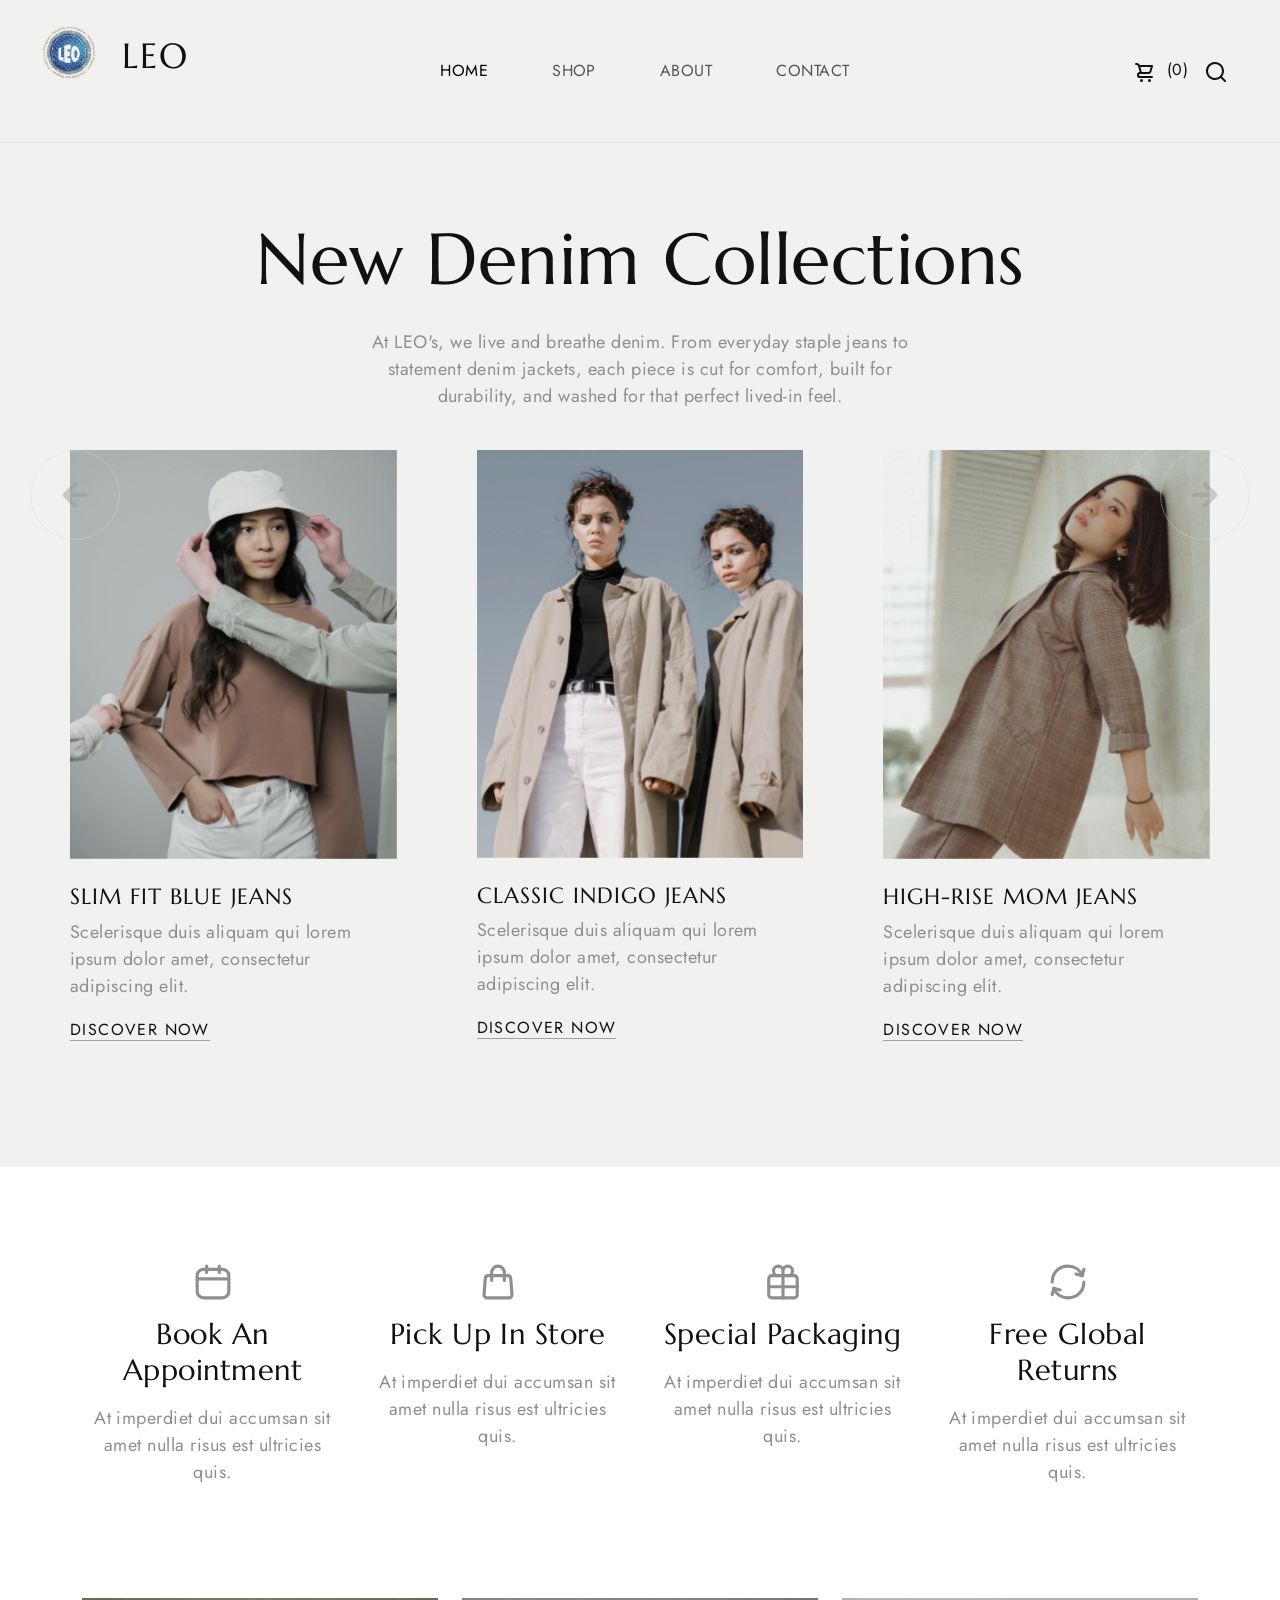
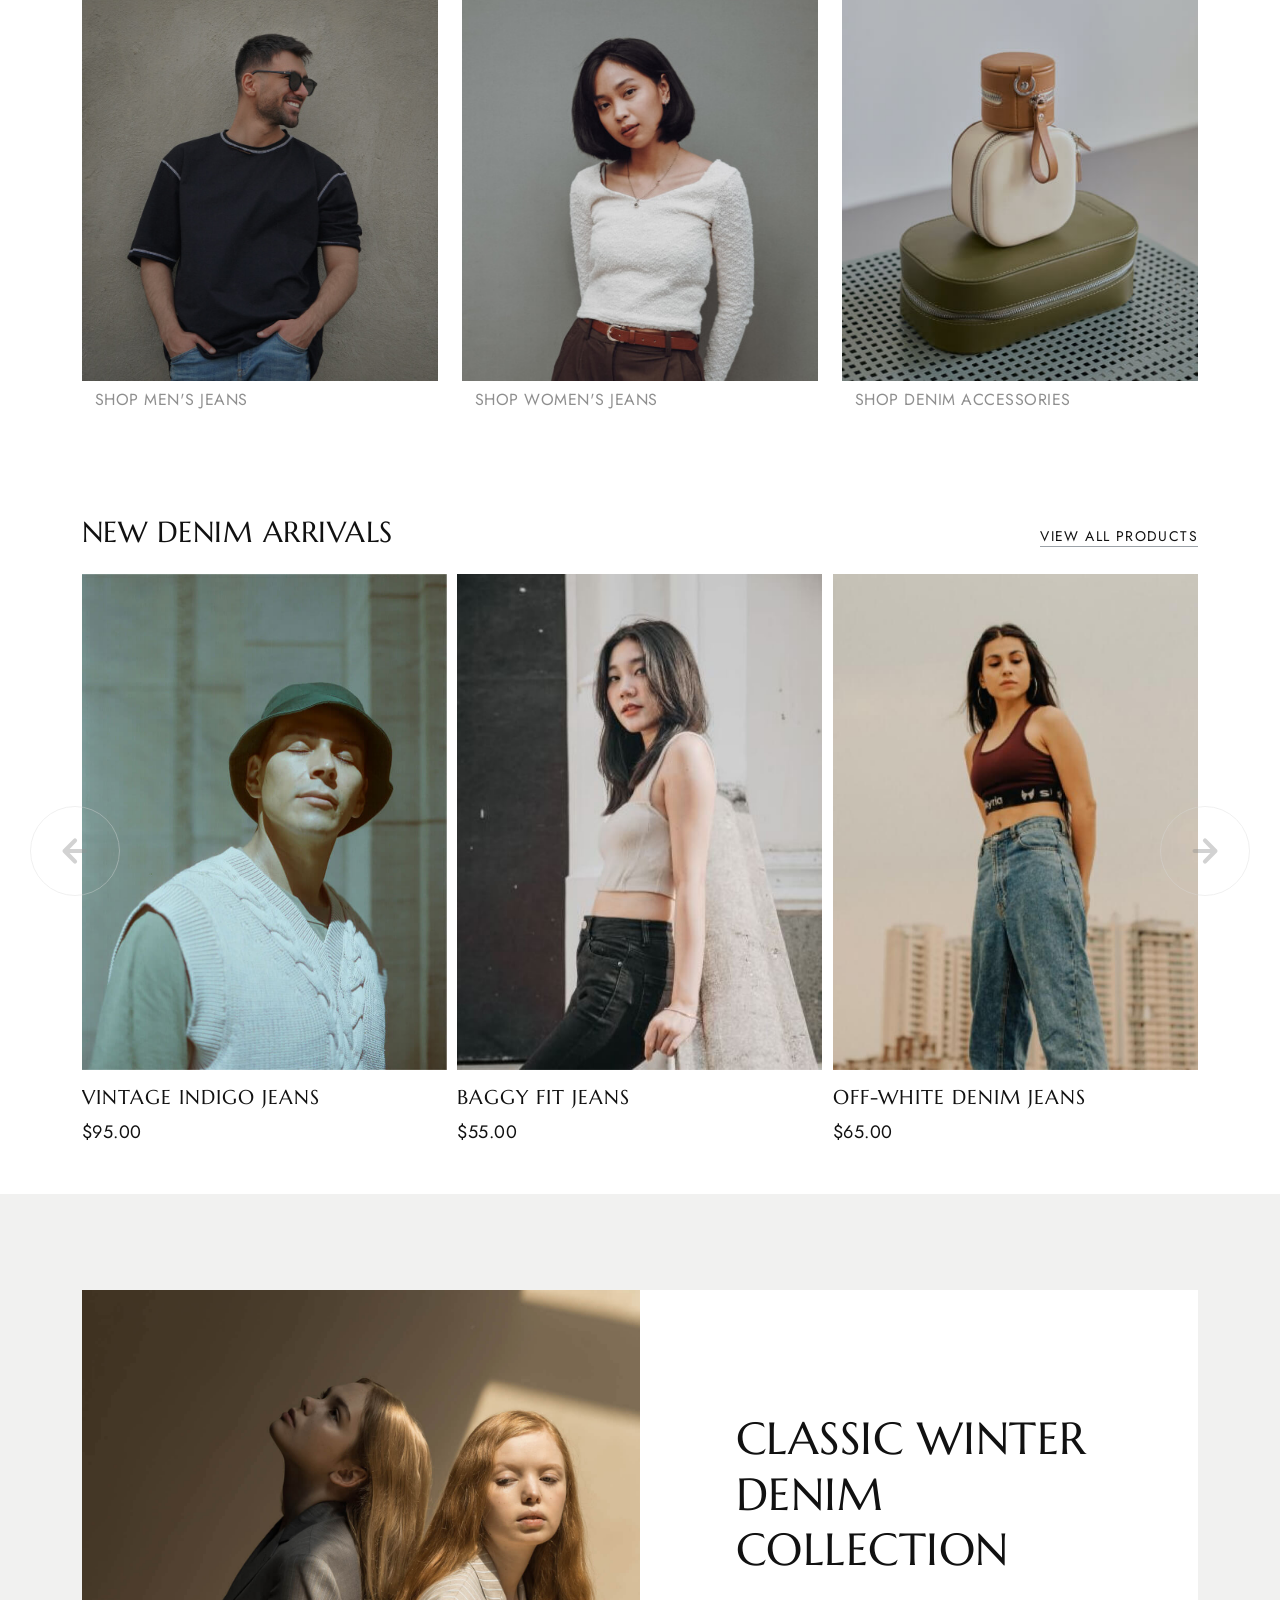
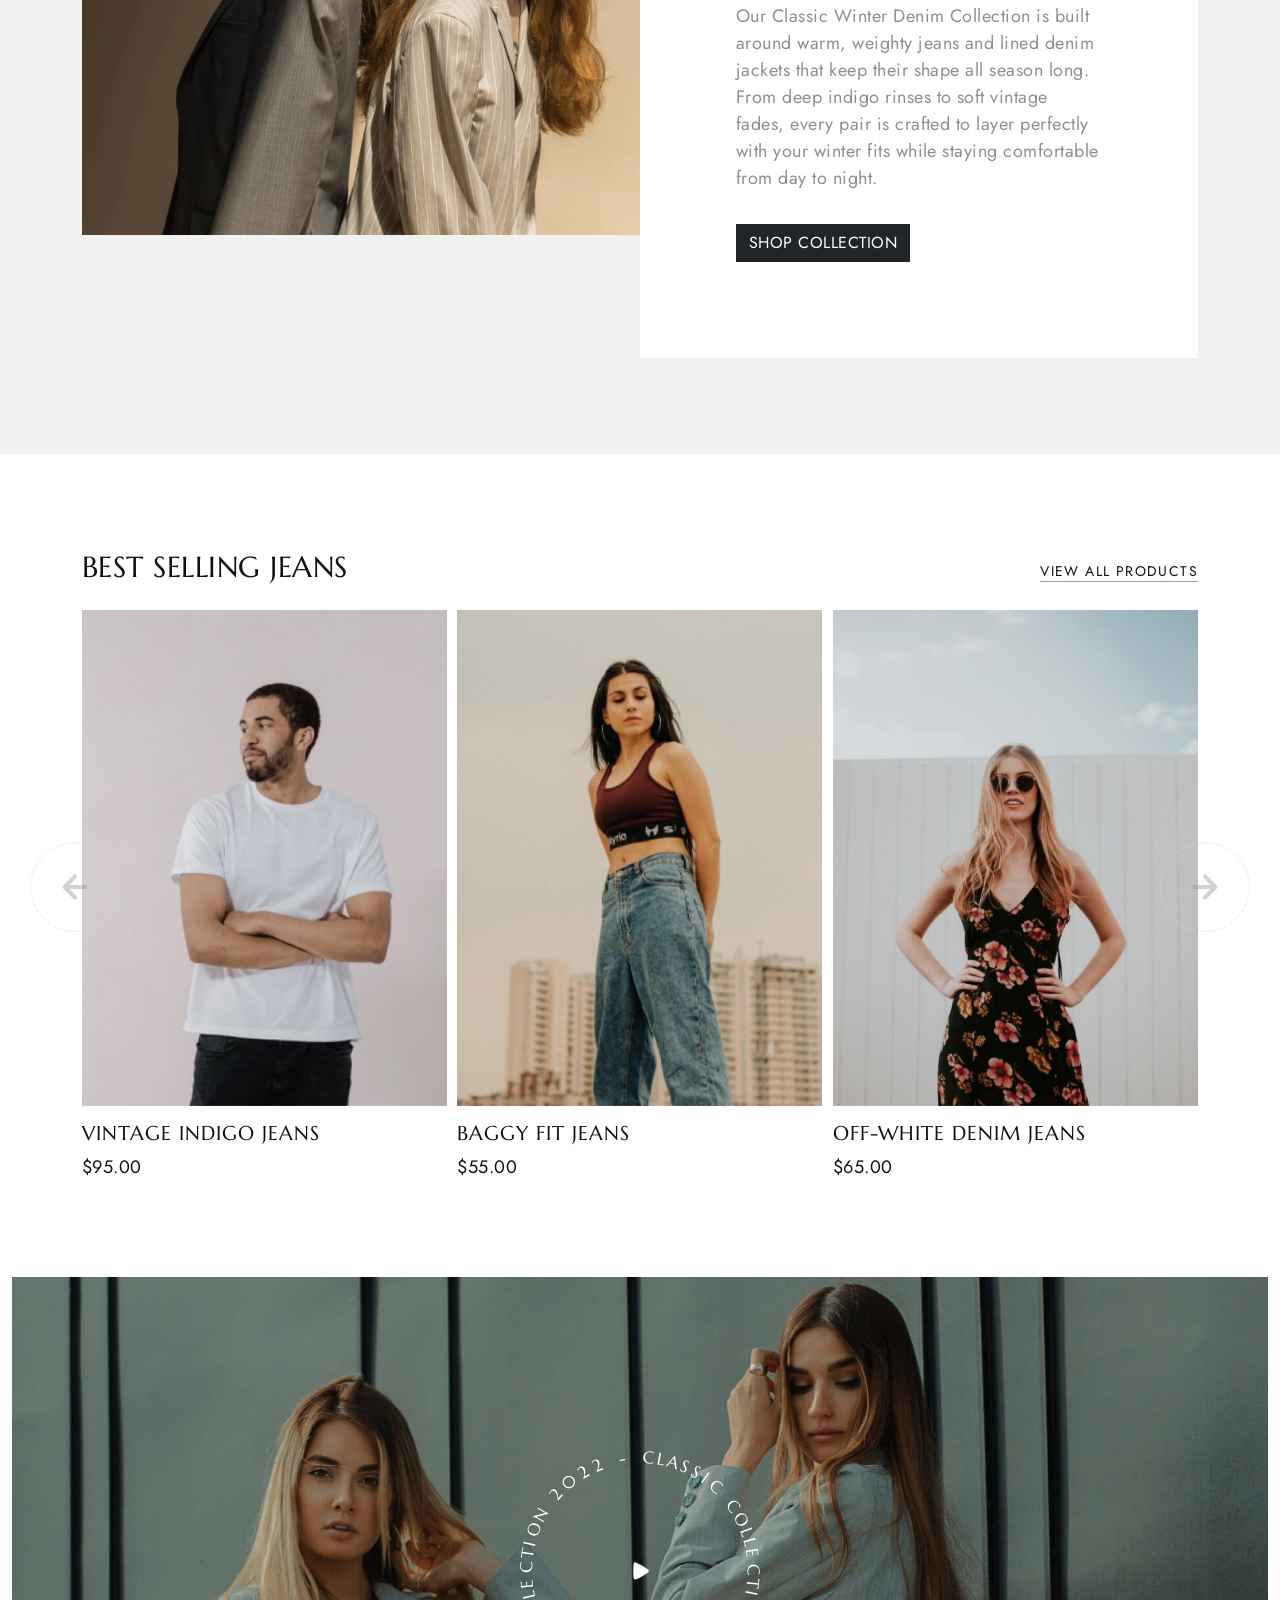
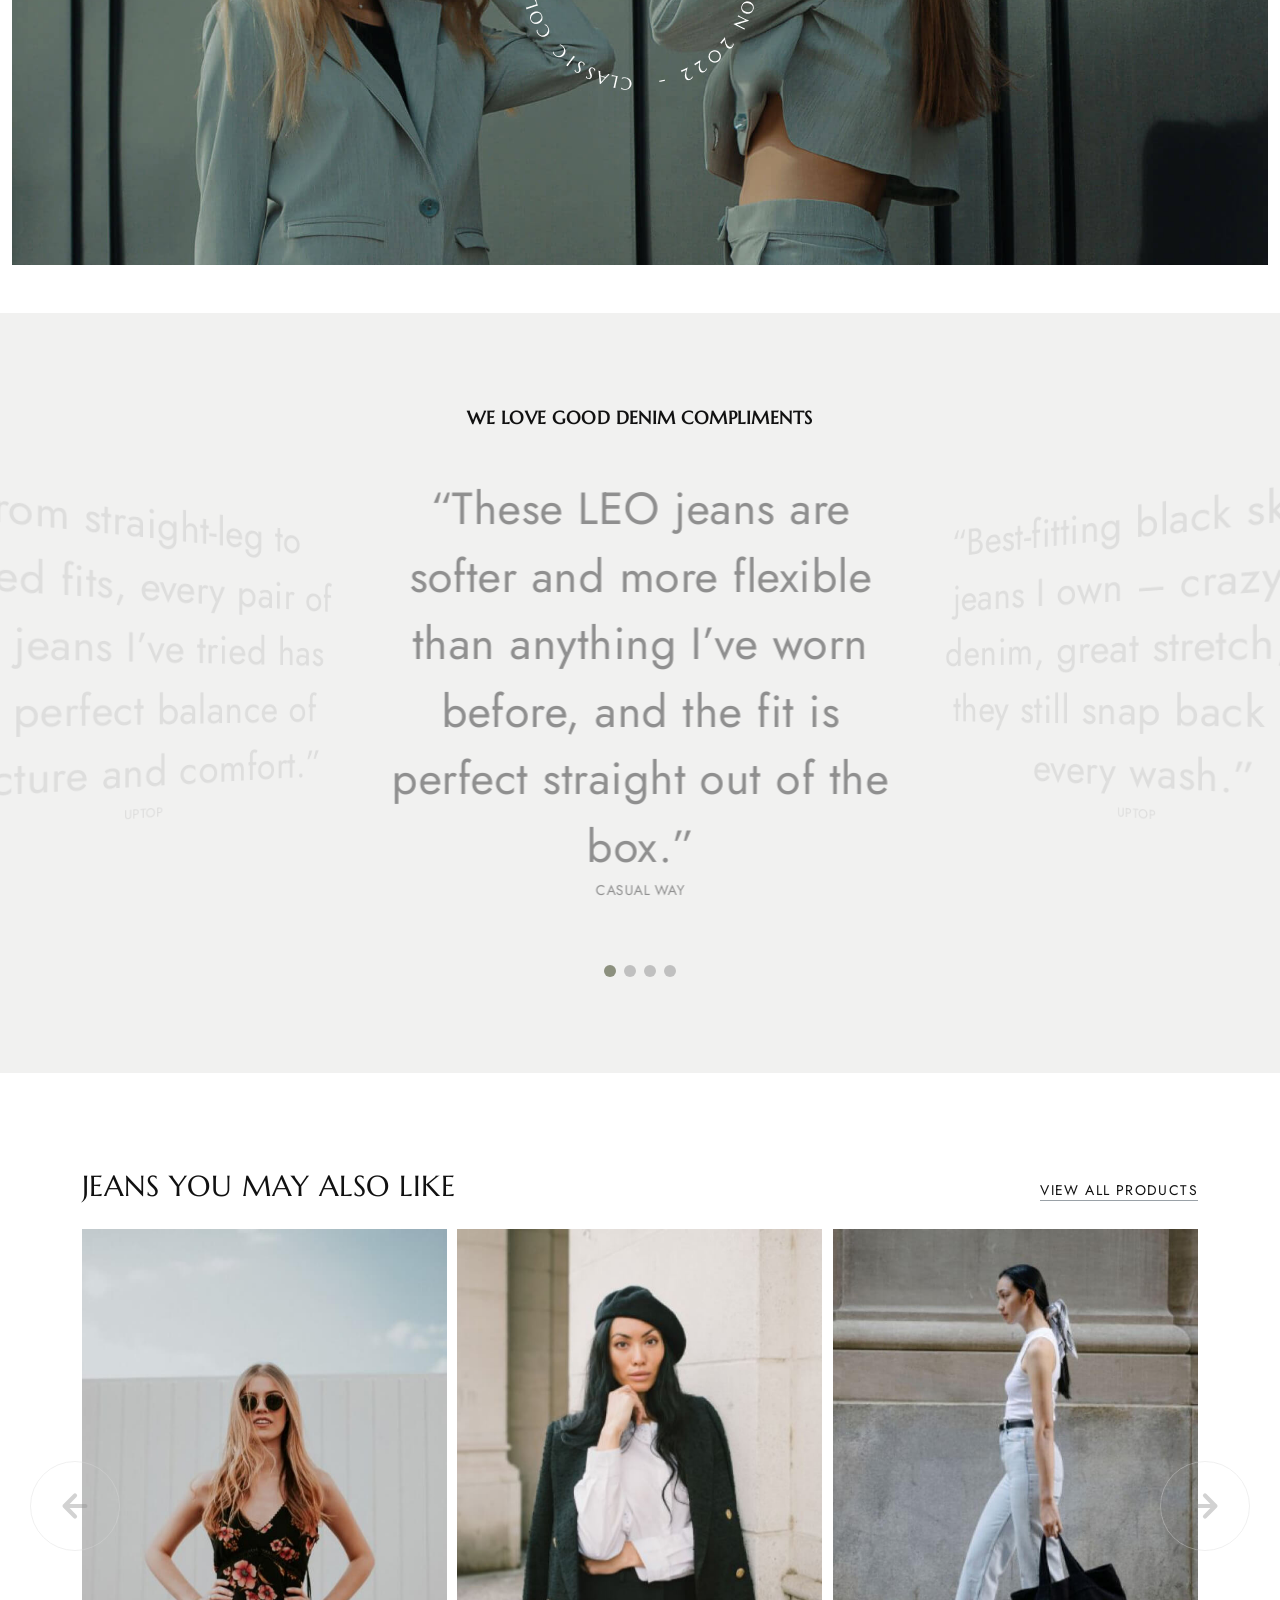
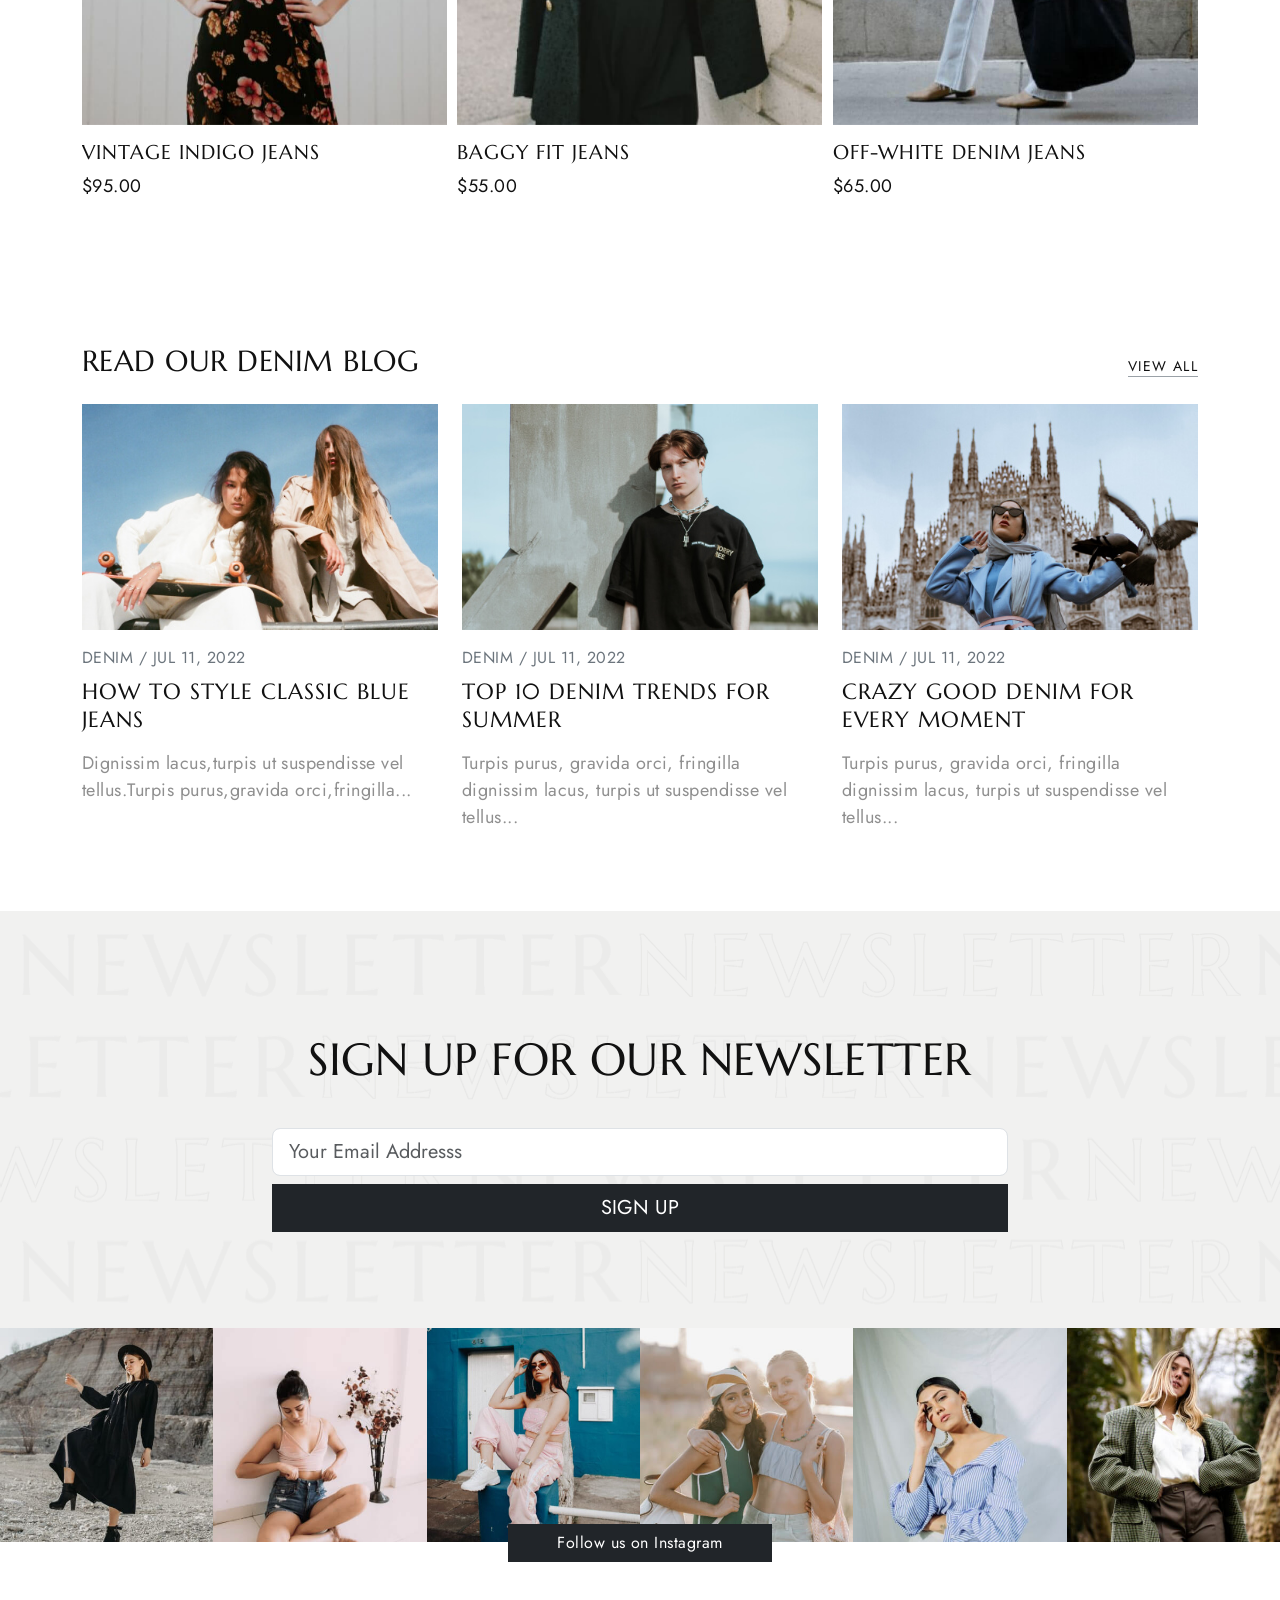
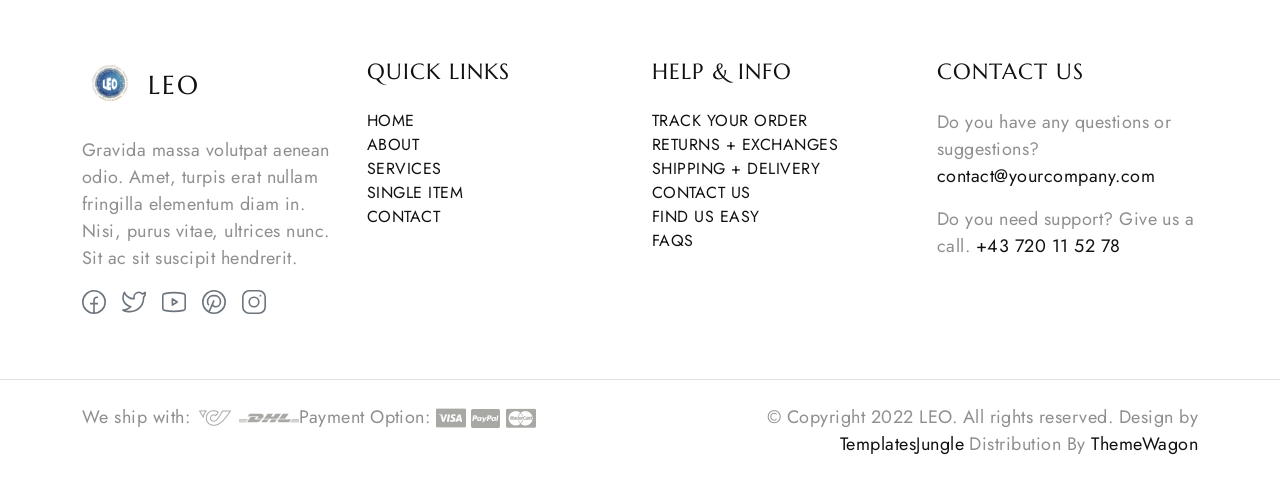
==== commit 2fbec1ef: "Remove template meta attribution from index.html" ====
--- a/index.html
+++ b/index.html
@@ -1,465 +1,1137 @@
 <!doctype html>
 <html lang="en">
-
-<head>
-  <title>LEO Jeans Shop - Modern Denim Store</title>
-  <meta charset="utf-8" />
-  <meta http-equiv="X-UA-Compatible" content="IE=edge" />
-  <meta name="viewport" content="width=device-width, initial-scale=1.0" />
-  <meta name="format-detection" content="telephone=no" />
-  <meta name="apple-mobile-web-app-capable" content="yes" />
-  <meta name="author" content="TemplatesJungle" />
-  <meta name="keywords" content="ecommerce,fashion,store" />
-  <meta name="description" content="Bootstrap 5 Fashion Store HTML CSS Template" />
-  <link href="https://cdn.jsdelivr.net/npm/bootstrap@5.3.0-alpha3/dist/css/bootstrap.min.css" rel="stylesheet"
-    integrity="sha384-KK94CHFLLe+nY2dmCWGMq91rCGa5gtU4mk92HdvYe+M/SXH301p5ILy+dN9+nJOZ" crossorigin="anonymous" />
-  <link rel="stylesheet" type="text/css" href="css/vendor.css" />
-  <link rel="stylesheet" href="https://cdn.jsdelivr.net/npm/swiper@9/swiper-bundle.min.css" />
-  <link rel="stylesheet" type="text/css" href="style.css" />
-
-  <link rel="preconnect" href="https://fonts.googleapis.com" />
-  <link rel="preconnect" href="https://fonts.gstatic.com" crossorigin />
-  <link
-    href="https://fonts.googleapis.com/css2?family=Jost:ital,wght@0,300;0,400;0,500;0,700;1,300;1,400;1,500;1,700&family=Marcellus&display=swap"
-    rel="stylesheet" />
-</head>
-
-<body class="homepage">
-  <svg xmlns="http://www.w3.org/2000/svg" style="display: none">
-    <defs>
-      <symbol xmlns="http://www.w3.org/2000/svg" id="instagram" viewBox="0 0 15 15">
-        <path fill="none" stroke="currentColor"
-          d="M11 3.5h1M4.5.5h6a4 4 0 0 1 4 4v6a4 4 0 0 1-4 4h-6a4 4 0 0 1-4-4v-6a4 4 0 0 1 4-4Zm3 10a3 3 0 1 1 0-6a3 3 0 0 1 0 6Z" />
-      </symbol>
-      <symbol xmlns="http://www.w3.org/2000/svg" id="facebook" viewBox="0 0 15 15">
-        <path fill="none" stroke="currentColor"
-          d="M7.5 14.5a7 7 0 1 1 0-14a7 7 0 0 1 0 14Zm0 0v-8a2 2 0 0 1 2-2h.5m-5 4h5" />
-      </symbol>
-      <symbol xmlns="http://www.w3.org/2000/svg" id="twitter" viewBox="0 0 15 15">
-        <path fill="currentColor"
-          d="m14.478 1.5l.5-.033a.5.5 0 0 0-.871-.301l.371.334Zm-.498 2.959a.5.5 0 1 0-1 0h1Zm-6.49.082h-.5h.5Zm0 .959h.5h-.5Zm-6.99 7V12a.5.5 0 0 0-.278.916L.5 12.5Zm.998-11l.469-.175a.5.5 0 0 0-.916-.048l.447.223Zm3.994 9l.354.353a.5.5 0 0 0-.195-.827l-.159.474Zm7.224-8.027l-.37.336l.18.199l.265-.04l-.075-.495Zm1.264-.94c.051.778.003 1.25-.123 1.606c-.122.345-.336.629-.723 1l.692.722c.438-.42.776-.832.974-1.388c.193-.546.232-1.178.177-2.006l-.998.066Zm0 3.654V4.46h-1v.728h1Zm-6.99-.646V5.5h1v-.959h-1Zm0 .959V6h1v-.5h-1ZM10.525 1a3.539 3.539 0 0 0-3.537 3.541h1A2.539 2.539 0 0 1 10.526 2V1Zm2.454 4.187C12.98 9.503 9.487 13 5.18 13v1c4.86 0 8.8-3.946 8.8-8.813h-1ZM1.03 1.675C1.574 3.127 3.614 6 7.49 6V5C4.174 5 2.421 2.54 1.966 1.325l-.937.35Zm.021-.398C.004 3.373-.157 5.407.604 7.139c.759 1.727 2.392 3.055 4.73 3.835l.317-.948c-2.155-.72-3.518-1.892-4.132-3.29c-.612-1.393-.523-3.11.427-5.013l-.895-.446Zm4.087 8.87C4.536 10.75 2.726 12 .5 12v1c2.566 0 4.617-1.416 5.346-2.147l-.708-.706Zm7.949-8.009A3.445 3.445 0 0 0 10.526 1v1c.721 0 1.37.311 1.82.809l.74-.671Zm-.296.83a3.513 3.513 0 0 0 2.06-1.134l-.744-.668a2.514 2.514 0 0 1-1.466.813l.15.989ZM.222 12.916C1.863 14.01 3.583 14 5.18 14v-1c-1.63 0-3.048-.011-4.402-.916l-.556.832Z" />
-      </symbol>
-      <symbol xmlns="http://www.w3.org/2000/svg" id="pinterest" viewBox="0 0 15 15">
-        <path fill="none" stroke="currentColor"
-          d="m4.5 13.5l3-7m-3.236 3a2.989 2.989 0 0 1-.764-2V7A3.5 3.5 0 0 1 7 3.5h1A3.5 3.5 0 0 1 11.5 7v.5a3 3 0 0 1-3 3a2.081 2.081 0 0 1-1.974-1.423L6.5 9m1 5.5a7 7 0 1 1 0-14a7 7 0 0 1 0 14Z" />
-      </symbol>
-      <symbol xmlns="http://www.w3.org/2000/svg" id="youtube" viewBox="0 0 15 15">
-        <path fill="currentColor"
-          d="m1.61 12.738l-.104.489l.105-.489Zm11.78 0l.104.489l-.105-.489Zm0-10.476l.104-.489l-.105.489Zm-11.78 0l.106.489l-.105-.489ZM6.5 5.5l.277-.416A.5.5 0 0 0 6 5.5h.5Zm0 4H6a.5.5 0 0 0 .777.416L6.5 9.5Zm3-2l.277.416a.5.5 0 0 0 0-.832L9.5 7.5ZM0 3.636v7.728h1V3.636H0Zm15 7.728V3.636h-1v7.728h1ZM1.506 13.227c3.951.847 8.037.847 11.988 0l-.21-.978a27.605 27.605 0 0 1-11.568 0l-.21.978ZM13.494 1.773a28.606 28.606 0 0 0-11.988 0l.21.978a27.607 27.607 0 0 1 11.568 0l.21-.978ZM15 3.636c0-.898-.628-1.675-1.506-1.863l-.21.978c.418.09.716.458.716.885h1Zm-1 7.728a.905.905 0 0 1-.716.885l.21.978A1.905 1.905 0 0 0 15 11.364h-1Zm-14 0c0 .898.628 1.675 1.506 1.863l.21-.978A.905.905 0 0 1 1 11.364H0Zm1-7.728c0-.427.298-.796.716-.885l-.21-.978A1.905 1.905 0 0 0 0 3.636h1ZM6 5.5v4h1v-4H6Zm.777 4.416l3-2l-.554-.832l-3 2l.554.832Zm3-2.832l-3-2l-.554.832l3 2l.554-.832Z" />
-      </symbol>
-      <symbol xmlns="http://www.w3.org/2000/svg" id="dribble" viewBox="0 0 15 15">
-        <path fill="none" stroke="currentColor" stroke-linecap="round" stroke-linejoin="round"
-          d="M4.839 1.024c3.346 4.041 5.096 7.922 5.704 12.782M.533 6.82c5.985-.138 9.402-1.083 11.97-4.216M2.7 12.594c3.221-4.902 7.171-5.65 11.755-4.293M14.5 7.5a7 7 0 1 0-14 0a7 7 0 0 0 14 0Z" />
-      </symbol>
-      <symbol xmlns="http://www.w3.org/2000/svg" id="calendar" viewBox="0 0 24 24">
-        <g fill="none" stroke="currentColor" stroke-linecap="round" stroke-linejoin="round" stroke-width="2">
-          <rect width="20" height="18" x="2" y="4" rx="4" />
-          <path d="M8 2v4m8-4v4M2 10h20" />
-        </g>
-      </symbol>
-      <symbol xmlns="http://www.w3.org/2000/svg" id="shopping-bag" viewBox="0 0 24 24">
-        <g fill="none" stroke="currentColor" stroke-linecap="round" stroke-linejoin="round" stroke-width="2">
+  <head>
+    <title>LEO Jeans Shop - Modern Denim Store</title>
+    <meta charset="utf-8" />
+    <meta http-equiv="X-UA-Compatible" content="IE=edge" />
+    <meta name="viewport" content="width=device-width, initial-scale=1.0" />
+    <meta name="format-detection" content="telephone=no" />
+    <meta name="apple-mobile-web-app-capable" content="yes" />
+    <meta name="author" content="LEO Jeans" />
+    <meta name="keywords" content="denim,jeans,shop,LEO" />
+    <meta
+      name="description"
+      content="Premium denim crafted for real life. Shop LEO Jeans for classic fits and modern washes."
+    />
+    <link
+      href="https://cdn.jsdelivr.net/npm/bootstrap@5.3.0-alpha3/dist/css/bootstrap.min.css"
+      rel="stylesheet"
+      integrity="sha384-KK94CHFLLe+nY2dmCWGMq91rCGa5gtU4mk92HdvYe+M/SXH301p5ILy+dN9+nJOZ"
+      crossorigin="anonymous"
+    />
+    <link rel="stylesheet" type="text/css" href="css/vendor.css" />
+    <link
+      rel="stylesheet"
+      href="https://cdn.jsdelivr.net/npm/swiper@9/swiper-bundle.min.css"
+    />
+    <link rel="stylesheet" type="text/css" href="style.css" />
+
+    <link rel="preconnect" href="https://fonts.googleapis.com" />
+    <link rel="preconnect" href="https://fonts.gstatic.com" crossorigin />
+    <link
+      href="https://fonts.googleapis.com/css2?family=Jost:ital,wght@0,300;0,400;0,500;0,700;1,300;1,400;1,500;1,700&family=Marcellus&display=swap"
+      rel="stylesheet"
+    />
+  </head>
+
+  <body class="homepage">
+    <svg xmlns="http://www.w3.org/2000/svg" style="display: none">
+      <defs>
+        <symbol
+          xmlns="http://www.w3.org/2000/svg"
+          id="instagram"
+          viewBox="0 0 15 15"
+        >
           <path
-            d="M3.977 9.84A2 2 0 0 1 5.971 8h12.058a2 2 0 0 1 1.994 1.84l.803 10A2 2 0 0 1 18.833 22H5.167a2 2 0 0 1-1.993-2.16l.803-10Z" />
-          <path d="M16 11V6a4 4 0 0 0-4-4v0a4 4 0 0 0-4 4v5" />
-        </g>
-      </symbol>
-      <symbol xmlns="http://www.w3.org/2000/svg" id="gift" viewBox="0 0 24 24">
-        <g fill="none" stroke="currentColor" stroke-linecap="round" stroke-linejoin="round" stroke-width="2">
-          <rect width="18" height="14" x="3" y="8" rx="2" />
-          <path d="M12 5a3 3 0 1 0-3 3m6 0a3 3 0 1 0-3-3m0 0v17m9-7H3" />
-        </g>
-      </symbol>
-      <symbol xmlns="http://www.w3.org/2000/svg" id="arrow-cycle" viewBox="0 0 24 24">
-        <g fill="none" stroke="currentColor" stroke-linecap="round" stroke-linejoin="round" stroke-width="2">
+            fill="none"
+            stroke="currentColor"
+            d="M11 3.5h1M4.5.5h6a4 4 0 0 1 4 4v6a4 4 0 0 1-4 4h-6a4 4 0 0 1-4-4v-6a4 4 0 0 1 4-4Zm3 10a3 3 0 1 1 0-6a3 3 0 0 1 0 6Z"
+          />
+        </symbol>
+        <symbol
+          xmlns="http://www.w3.org/2000/svg"
+          id="facebook"
+          viewBox="0 0 15 15"
+        >
           <path
-            d="M22 12c0 6-4.39 10-9.806 10C7.792 22 4.24 19.665 3 16m-1-4C2 6 6.39 2 11.806 2C16.209 2 19.76 4.335 21 8" />
-          <path d="m7 17l-4-1l-1 4M17 7l4 1l1-4" />
-        </g>
-      </symbol>
-      <symbol xmlns="http://www.w3.org/2000/svg" id="link" viewBox="0 0 24 24">
-        <path fill="currentColor"
-          d="M12 19a1 1 0 1 0-1-1a1 1 0 0 0 1 1Zm5 0a1 1 0 1 0-1-1a1 1 0 0 0 1 1Zm0-4a1 1 0 1 0-1-1a1 1 0 0 0 1 1Zm-5 0a1 1 0 1 0-1-1a1 1 0 0 0 1 1Zm7-12h-1V2a1 1 0 0 0-2 0v1H8V2a1 1 0 0 0-2 0v1H5a3 3 0 0 0-3 3v14a3 3 0 0 0 3 3h14a3 3 0 0 0 3-3V6a3 3 0 0 0-3-3Zm1 17a1 1 0 0 1-1 1H5a1 1 0 0 1-1-1v-9h16Zm0-11H4V6a1 1 0 0 1 1-1h1v1a1 1 0 0 0 2 0V5h8v1a1 1 0 0 0 2 0V5h1a1 1 0 0 1 1 1ZM7 15a1 1 0 1 0-1-1a1 1 0 0 0 1 1Zm0 4a1 1 0 1 0-1-1a1 1 0 0 0 1 1Z" />
-      </symbol>
-      <symbol xmlns="http://www.w3.org/2000/svg" id="arrow-left" viewBox="0 0 24 24">
-        <path fill="currentColor"
-          d="M17 11H9.41l3.3-3.29a1 1 0 1 0-1.42-1.42l-5 5a1 1 0 0 0-.21.33a1 1 0 0 0 0 .76a1 1 0 0 0 .21.33l5 5a1 1 0 0 0 1.42 0a1 1 0 0 0 0-1.42L9.41 13H17a1 1 0 0 0 0-2Z" />
-      </symbol>
-      <symbol xmlns="http://www.w3.org/2000/svg" id="arrow-right" viewBox="0 0 24 24">
-        <path fill="currentColor"
-          d="M17.92 11.62a1 1 0 0 0-.21-.33l-5-5a1 1 0 0 0-1.42 1.42l3.3 3.29H7a1 1 0 0 0 0 2h7.59l-3.3 3.29a1 1 0 0 0 0 1.42a1 1 0 0 0 1.42 0l5-5a1 1 0 0 0 .21-.33a1 1 0 0 0 0-.76Z" />
-      </symbol>
-      <symbol xmlns="http://www.w3.org/2000/svg" id="play" viewBox="0 0 24 24">
-        <g fill="none" fill-rule="evenodd">
+            fill="none"
+            stroke="currentColor"
+            d="M7.5 14.5a7 7 0 1 1 0-14a7 7 0 0 1 0 14Zm0 0v-8a2 2 0 0 1 2-2h.5m-5 4h5"
+          />
+        </symbol>
+        <symbol
+          xmlns="http://www.w3.org/2000/svg"
+          id="twitter"
+          viewBox="0 0 15 15"
+        >
           <path
-            d="M24 0v24H0V0h24ZM12.593 23.258l-.011.002l-.071.035l-.02.004l-.014-.004l-.071-.035c-.01-.004-.019-.001-.024.005l-.004.01l-.017.428l.005.02l.01.013l.104.074l.015.004l.012-.004l.104-.074l.012-.016l.004-.017l-.017-.427c-.002-.01-.009-.017-.017-.018Zm.265-.113l-.013.002l-.185.093l-.01.01l-.003.011l.018.43l.005.012l.008.007l.201.093c.012.004.023 0 .029-.008l.004-.014l-.034-.614c-.003-.012-.01-.02-.02-.022Zm-.715.002a.023.023 0 0 0-.027.006l-.006.014l-.034.614c0 .012.007.02.017.024l.015-.002l.201-.093l.01-.008l.004-.011l.017-.43l-.003-.012l-.01-.01l-.184-.092Z" />
-          <path fill="currentColor"
-            d="M5.669 4.76a1.469 1.469 0 0 1 2.04-1.177c1.062.454 3.442 1.533 6.462 3.276c3.021 1.744 5.146 3.267 6.069 3.958c.788.591.79 1.763.001 2.356c-.914.687-3.013 2.19-6.07 3.956c-3.06 1.766-5.412 2.832-6.464 3.28c-.906.387-1.92-.2-2.038-1.177c-.138-1.142-.396-3.735-.396-7.237c0-3.5.257-6.092.396-7.235Z" />
-        </g>
-      </symbol>
-      <symbol xmlns="http://www.w3.org/2000/svg" id="category" viewBox="0 0 24 24">
-        <path fill="currentColor"
-          d="M19 5.5h-6.28l-.32-1a3 3 0 0 0-2.84-2H5a3 3 0 0 0-3 3v13a3 3 0 0 0 3 3h14a3 3 0 0 0 3-3v-10a3 3 0 0 0-3-3Zm1 13a1 1 0 0 1-1 1H5a1 1 0 0 1-1-1v-13a1 1 0 0 1 1-1h4.56a1 1 0 0 1 .95.68l.54 1.64a1 1 0 0 0 .95.68h7a1 1 0 0 1 1 1Z" />
-      </symbol>
-      <symbol xmlns="http://www.w3.org/2000/svg" id="calendar" viewBox="0 0 24 24">
-        <path fill="currentColor"
-          d="M19 4h-2V3a1 1 0 0 0-2 0v1H9V3a1 1 0 0 0-2 0v1H5a3 3 0 0 0-3 3v12a3 3 0 0 0 3 3h14a3 3 0 0 0 3-3V7a3 3 0 0 0-3-3Zm1 15a1 1 0 0 1-1 1H5a1 1 0 0 1-1-1v-7h16Zm0-9H4V7a1 1 0 0 1 1-1h2v1a1 1 0 0 0 2 0V6h6v1a1 1 0 0 0 2 0V6h2a1 1 0 0 1 1 1Z" />
-      </symbol>
-      <symbol xmlns="http://www.w3.org/2000/svg" id="heart" viewBox="0 0 24 24">
-        <path fill="currentColor"
-          d="M20.16 4.61A6.27 6.27 0 0 0 12 4a6.27 6.27 0 0 0-8.16 9.48l7.45 7.45a1 1 0 0 0 1.42 0l7.45-7.45a6.27 6.27 0 0 0 0-8.87Zm-1.41 7.46L12 18.81l-6.75-6.74a4.28 4.28 0 0 1 3-7.3a4.25 4.25 0 0 1 3 1.25a1 1 0 0 0 1.42 0a4.27 4.27 0 0 1 6 6.05Z" />
-      </symbol>
-      <symbol xmlns="http://www.w3.org/2000/svg" id="plus" viewBox="0 0 24 24">
-        <path fill="currentColor"
-          d="M19 11h-6V5a1 1 0 0 0-2 0v6H5a1 1 0 0 0 0 2h6v6a1 1 0 0 0 2 0v-6h6a1 1 0 0 0 0-2Z" />
-      </symbol>
-      <symbol xmlns="http://www.w3.org/2000/svg" id="minus" viewBox="0 0 24 24">
-        <path fill="currentColor" d="M19 11H5a1 1 0 0 0 0 2h14a1 1 0 0 0 0-2Z" />
-      </symbol>
-      <symbol xmlns="http://www.w3.org/2000/svg" id="cart" viewBox="0 0 24 24">
-        <path fill="currentColor"
-          d="M8.5 19a1.5 1.5 0 1 0 1.5 1.5A1.5 1.5 0 0 0 8.5 19ZM19 16H7a1 1 0 0 1 0-2h8.491a3.013 3.013 0 0 0 2.885-2.176l1.585-5.55A1 1 0 0 0 19 5H6.74a3.007 3.007 0 0 0-2.82-2H3a1 1 0 0 0 0 2h.921a1.005 1.005 0 0 1 .962.725l.155.545v.005l1.641 5.742A3 3 0 0 0 7 18h12a1 1 0 0 0 0-2Zm-1.326-9l-1.22 4.274a1.005 1.005 0 0 1-.963.726H8.754l-.255-.892L7.326 7ZM16.5 19a1.5 1.5 0 1 0 1.5 1.5a1.5 1.5 0 0 0-1.5-1.5Z" />
-      </symbol>
-      <symbol xmlns="http://www.w3.org/2000/svg" id="check" viewBox="0 0 24 24">
-        <path fill="currentColor"
-          d="M18.71 7.21a1 1 0 0 0-1.42 0l-7.45 7.46l-3.13-3.14A1 1 0 1 0 5.29 13l3.84 3.84a1 1 0 0 0 1.42 0l8.16-8.16a1 1 0 0 0 0-1.47Z" />
-      </symbol>
-      <symbol xmlns="http://www.w3.org/2000/svg" id="trash" viewBox="0 0 24 24">
-        <path fill="currentColor"
-          d="M10 18a1 1 0 0 0 1-1v-6a1 1 0 0 0-2 0v6a1 1 0 0 0 1 1ZM20 6h-4V5a3 3 0 0 0-3-3h-2a3 3 0 0 0-3 3v1H4a1 1 0 0 0 0 2h1v11a3 3 0 0 0 3 3h8a3 3 0 0 0 3-3V8h1a1 1 0 0 0 0-2ZM10 5a1 1 0 0 1 1-1h2a1 1 0 0 1 1 1v1h-4Zm7 14a1 1 0 0 1-1 1H8a1 1 0 0 1-1-1V8h10Zm-3-1a1 1 0 0 0 1-1v-6a1 1 0 0 0-2 0v6a1 1 0 0 0 1 1Z" />
-      </symbol>
-      <symbol xmlns="http://www.w3.org/2000/svg" id="star-outline" viewBox="0 0 15 15">
-        <path fill="none" stroke="currentColor" stroke-linecap="round" stroke-linejoin="round"
-          d="M7.5 9.804L5.337 11l.413-2.533L4 6.674l2.418-.37L7.5 4l1.082 2.304l2.418.37l-1.75 1.793L9.663 11L7.5 9.804Z" />
-      </symbol>
-      <symbol xmlns="http://www.w3.org/2000/svg" id="star-solid" viewBox="0 0 15 15">
-        <path fill="currentColor"
-          d="M7.953 3.788a.5.5 0 0 0-.906 0L6.08 5.85l-2.154.33a.5.5 0 0 0-.283.843l1.574 1.613l-.373 2.284a.5.5 0 0 0 .736.518l1.92-1.063l1.921 1.063a.5.5 0 0 0 .736-.519l-.373-2.283l1.574-1.613a.5.5 0 0 0-.283-.844L8.921 5.85l-.968-2.062Z" />
-      </symbol>
-      <symbol xmlns="http://www.w3.org/2000/svg" id="search" viewBox="0 0 24 24">
-        <path fill="currentColor"
-          d="M21.71 20.29L18 16.61A9 9 0 1 0 16.61 18l3.68 3.68a1 1 0 0 0 1.42 0a1 1 0 0 0 0-1.39ZM11 18a7 7 0 1 1 7-7a7 7 0 0 1-7 7Z" />
-      </symbol>
-      <symbol xmlns="http://www.w3.org/2000/svg" id="user" viewBox="0 0 24 24">
-        <path fill="currentColor"
-          d="M15.71 12.71a6 6 0 1 0-7.42 0a10 10 0 0 0-6.22 8.18a1 1 0 0 0 2 .22a8 8 0 0 1 15.9 0a1 1 0 0 0 1 .89h.11a1 1 0 0 0 .88-1.1a10 10 0 0 0-6.25-8.19ZM12 12a4 4 0 1 1 4-4a4 4 0 0 1-4 4Z" />
-      </symbol>
-      <symbol xmlns="http://www.w3.org/2000/svg" id="close" viewBox="0 0 15 15">
-        <path fill="currentColor"
-          d="M7.953 3.788a.5.5 0 0 0-.906 0L6.08 5.85l-2.154.33a.5.5 0 0 0-.283.843l1.574 1.613l-.373 2.284a.5.5 0 0 0 .736.518l1.92-1.063l1.921 1.063a.5.5 0 0 0 .736-.519l-.373-2.283l1.574-1.613a.5.5 0 0 0-.283-.844L8.921 5.85l-.968-2.062Z" />
-      </symbol>
-    </defs>
-  </svg>
-
-  <div class="preloader text-white fs-6 text-uppercase overflow-hidden"></div>
-
-  <div class="search-popup">
-    <div class="search-popup-container">
-      <form role="search" method="get" class="form-group" action="">
-        <input type="search" id="search-form" class="form-control border-0 border-bottom"
-          placeholder="Type and press enter" value="" name="s" />
-        <button type="submit" class="search-submit border-0 position-absolute bg-white" style="top: 15px; right: 15px">
-          <svg class="search" width="24" height="24">
-            <use xlink:href="#search"></use>
-          </svg>
-        </button>
-      </form>
-
-      <h5 class="cat-list-title">Browse Categories</h5>
-
-      <ul class="cat-list">
-        <li class="cat-list-item">
-          <a href="#" title="Skinny Jeans">Skinny Jeans</a>
-        </li>
-        <li class="cat-list-item">
-          <a href="#" title="Straight Jeans">Straight Jeans</a>
-        </li>
-        <li class="cat-list-item">
-          <a href="#" title="Relaxed Fit Jeans">Relaxed Fit Jeans</a>
-        </li>
-        <li class="cat-list-item">
-          <a href="#" title="Denim Jackets">Denim Jackets</a>
-        </li>
-        <li class="cat-list-item">
-          <a href="#" title="Denim Shorts">Denim Shorts</a>
-        </li>
-        <li class="cat-list-item">
-          <a href="#" title="High-Rise Jeans">High-Rise Jeans</a>
-        </li>
-        <li class="cat-list-item">
-          <a href="#" title="Bootcut Jeans">Bootcut Jeans</a>
-        </li>
-      </ul>
-    </div>
-  </div>
-
-  <div class="offcanvas offcanvas-end" data-bs-scroll="true" tabindex="-1" id="offcanvasCart" aria-labelledby="My Cart">
-    <div class="offcanvas-header justify-content-center">
-      <button type="button" class="btn-close" data-bs-dismiss="offcanvas" aria-label="Close"></button>
-    </div>
-    <div class="offcanvas-body">
-      <div class="order-md-last">
-        <h4 class="d-flex justify-content-between align-items-center mb-3">
-          <span class="text-primary">Your denim cart</span>
-          <span class="badge bg-primary rounded-pill">3</span>
-        </h4>
-        <ul class="list-group mb-3">
-          <li class="list-group-item d-flex justify-content-between lh-sm">
-            <div>
-              <h6 class="my-0">Classic Blue Jeans</h6>
-              <small class="text-body-secondary">Premium stretch denim</small>
-            </div>
-            <span class="text-body-secondary">$12</span>
+            fill="currentColor"
+            d="m14.478 1.5l.5-.033a.5.5 0 0 0-.871-.301l.371.334Zm-.498 2.959a.5.5 0 1 0-1 0h1Zm-6.49.082h-.5h.5Zm0 .959h.5h-.5Zm-6.99 7V12a.5.5 0 0 0-.278.916L.5 12.5Zm.998-11l.469-.175a.5.5 0 0 0-.916-.048l.447.223Zm3.994 9l.354.353a.5.5 0 0 0-.195-.827l-.159.474Zm7.224-8.027l-.37.336l.18.199l.265-.04l-.075-.495Zm1.264-.94c.051.778.003 1.25-.123 1.606c-.122.345-.336.629-.723 1l.692.722c.438-.42.776-.832.974-1.388c.193-.546.232-1.178.177-2.006l-.998.066Zm0 3.654V4.46h-1v.728h1Zm-6.99-.646V5.5h1v-.959h-1Zm0 .959V6h1v-.5h-1ZM10.525 1a3.539 3.539 0 0 0-3.537 3.541h1A2.539 2.539 0 0 1 10.526 2V1Zm2.454 4.187C12.98 9.503 9.487 13 5.18 13v1c4.86 0 8.8-3.946 8.8-8.813h-1ZM1.03 1.675C1.574 3.127 3.614 6 7.49 6V5C4.174 5 2.421 2.54 1.966 1.325l-.937.35Zm.021-.398C.004 3.373-.157 5.407.604 7.139c.759 1.727 2.392 3.055 4.73 3.835l.317-.948c-2.155-.72-3.518-1.892-4.132-3.29c-.612-1.393-.523-3.11.427-5.013l-.895-.446Zm4.087 8.87C4.536 10.75 2.726 12 .5 12v1c2.566 0 4.617-1.416 5.346-2.147l-.708-.706Zm7.949-8.009A3.445 3.445 0 0 0 10.526 1v1c.721 0 1.37.311 1.82.809l.74-.671Zm-.296.83a3.513 3.513 0 0 0 2.06-1.134l-.744-.668a2.514 2.514 0 0 1-1.466.813l.15.989ZM.222 12.916C1.863 14.01 3.583 14 5.18 14v-1c-1.63 0-3.048-.011-4.402-.916l-.556.832Z"
+          />
+        </symbol>
+        <symbol
+          xmlns="http://www.w3.org/2000/svg"
+          id="pinterest"
+          viewBox="0 0 15 15"
+        >
+          <path
+            fill="none"
+            stroke="currentColor"
+            d="m4.5 13.5l3-7m-3.236 3a2.989 2.989 0 0 1-.764-2V7A3.5 3.5 0 0 1 7 3.5h1A3.5 3.5 0 0 1 11.5 7v.5a3 3 0 0 1-3 3a2.081 2.081 0 0 1-1.974-1.423L6.5 9m1 5.5a7 7 0 1 1 0-14a7 7 0 0 1 0 14Z"
+          />
+        </symbol>
+        <symbol
+          xmlns="http://www.w3.org/2000/svg"
+          id="youtube"
+          viewBox="0 0 15 15"
+        >
+          <path
+            fill="currentColor"
+            d="m1.61 12.738l-.104.489l.105-.489Zm11.78 0l.104.489l-.105-.489Zm0-10.476l.104-.489l-.105.489Zm-11.78 0l.106.489l-.105-.489ZM6.5 5.5l.277-.416A.5.5 0 0 0 6 5.5h.5Zm0 4H6a.5.5 0 0 0 .777.416L6.5 9.5Zm3-2l.277.416a.5.5 0 0 0 0-.832L9.5 7.5ZM0 3.636v7.728h1V3.636H0Zm15 7.728V3.636h-1v7.728h1ZM1.506 13.227c3.951.847 8.037.847 11.988 0l-.21-.978a27.605 27.605 0 0 1-11.568 0l-.21.978ZM13.494 1.773a28.606 28.606 0 0 0-11.988 0l.21.978a27.607 27.607 0 0 1 11.568 0l.21-.978ZM15 3.636c0-.898-.628-1.675-1.506-1.863l-.21.978c.418.09.716.458.716.885h1Zm-1 7.728a.905.905 0 0 1-.716.885l.21.978A1.905 1.905 0 0 0 15 11.364h-1Zm-14 0c0 .898.628 1.675 1.506 1.863l.21-.978A.905.905 0 0 1 1 11.364H0Zm1-7.728c0-.427.298-.796.716-.885l-.21-.978A1.905 1.905 0 0 0 0 3.636h1ZM6 5.5v4h1v-4H6Zm.777 4.416l3-2l-.554-.832l-3 2l.554.832Zm3-2.832l-3-2l-.554.832l3 2l.554-.832Z"
+          />
+        </symbol>
+        <symbol
+          xmlns="http://www.w3.org/2000/svg"
+          id="dribble"
+          viewBox="0 0 15 15"
+        >
+          <path
+            fill="none"
+            stroke="currentColor"
+            stroke-linecap="round"
+            stroke-linejoin="round"
+            d="M4.839 1.024c3.346 4.041 5.096 7.922 5.704 12.782M.533 6.82c5.985-.138 9.402-1.083 11.97-4.216M2.7 12.594c3.221-4.902 7.171-5.65 11.755-4.293M14.5 7.5a7 7 0 1 0-14 0a7 7 0 0 0 14 0Z"
+          />
+        </symbol>
+        <symbol
+          xmlns="http://www.w3.org/2000/svg"
+          id="calendar"
+          viewBox="0 0 24 24"
+        >
+          <g
+            fill="none"
+            stroke="currentColor"
+            stroke-linecap="round"
+            stroke-linejoin="round"
+            stroke-width="2"
+          >
+            <rect width="20" height="18" x="2" y="4" rx="4" />
+            <path d="M8 2v4m8-4v4M2 10h20" />
+          </g>
+        </symbol>
+        <symbol
+          xmlns="http://www.w3.org/2000/svg"
+          id="shopping-bag"
+          viewBox="0 0 24 24"
+        >
+          <g
+            fill="none"
+            stroke="currentColor"
+            stroke-linecap="round"
+            stroke-linejoin="round"
+            stroke-width="2"
+          >
+            <path
+              d="M3.977 9.84A2 2 0 0 1 5.971 8h12.058a2 2 0 0 1 1.994 1.84l.803 10A2 2 0 0 1 18.833 22H5.167a2 2 0 0 1-1.993-2.16l.803-10Z"
+            />
+            <path d="M16 11V6a4 4 0 0 0-4-4v0a4 4 0 0 0-4 4v5" />
+          </g>
+        </symbol>
+        <symbol
+          xmlns="http://www.w3.org/2000/svg"
+          id="gift"
+          viewBox="0 0 24 24"
+        >
+          <g
+            fill="none"
+            stroke="currentColor"
+            stroke-linecap="round"
+            stroke-linejoin="round"
+            stroke-width="2"
+          >
+            <rect width="18" height="14" x="3" y="8" rx="2" />
+            <path d="M12 5a3 3 0 1 0-3 3m6 0a3 3 0 1 0-3-3m0 0v17m9-7H3" />
+          </g>
+        </symbol>
+        <symbol
+          xmlns="http://www.w3.org/2000/svg"
+          id="arrow-cycle"
+          viewBox="0 0 24 24"
+        >
+          <g
+            fill="none"
+            stroke="currentColor"
+            stroke-linecap="round"
+            stroke-linejoin="round"
+            stroke-width="2"
+          >
+            <path
+              d="M22 12c0 6-4.39 10-9.806 10C7.792 22 4.24 19.665 3 16m-1-4C2 6 6.39 2 11.806 2C16.209 2 19.76 4.335 21 8"
+            />
+            <path d="m7 17l-4-1l-1 4M17 7l4 1l1-4" />
+          </g>
+        </symbol>
+        <symbol
+          xmlns="http://www.w3.org/2000/svg"
+          id="link"
+          viewBox="0 0 24 24"
+        >
+          <path
+            fill="currentColor"
+            d="M12 19a1 1 0 1 0-1-1a1 1 0 0 0 1 1Zm5 0a1 1 0 1 0-1-1a1 1 0 0 0 1 1Zm0-4a1 1 0 1 0-1-1a1 1 0 0 0 1 1Zm-5 0a1 1 0 1 0-1-1a1 1 0 0 0 1 1Zm7-12h-1V2a1 1 0 0 0-2 0v1H8V2a1 1 0 0 0-2 0v1H5a3 3 0 0 0-3 3v14a3 3 0 0 0 3 3h14a3 3 0 0 0 3-3V6a3 3 0 0 0-3-3Zm1 17a1 1 0 0 1-1 1H5a1 1 0 0 1-1-1v-9h16Zm0-11H4V6a1 1 0 0 1 1-1h1v1a1 1 0 0 0 2 0V5h8v1a1 1 0 0 0 2 0V5h1a1 1 0 0 1 1 1ZM7 15a1 1 0 1 0-1-1a1 1 0 0 0 1 1Zm0 4a1 1 0 1 0-1-1a1 1 0 0 0 1 1Z"
+          />
+        </symbol>
+        <symbol
+          xmlns="http://www.w3.org/2000/svg"
+          id="arrow-left"
+          viewBox="0 0 24 24"
+        >
+          <path
+            fill="currentColor"
+            d="M17 11H9.41l3.3-3.29a1 1 0 1 0-1.42-1.42l-5 5a1 1 0 0 0-.21.33a1 1 0 0 0 0 .76a1 1 0 0 0 .21.33l5 5a1 1 0 0 0 1.42 0a1 1 0 0 0 0-1.42L9.41 13H17a1 1 0 0 0 0-2Z"
+          />
+        </symbol>
+        <symbol
+          xmlns="http://www.w3.org/2000/svg"
+          id="arrow-right"
+          viewBox="0 0 24 24"
+        >
+          <path
+            fill="currentColor"
+            d="M17.92 11.62a1 1 0 0 0-.21-.33l-5-5a1 1 0 0 0-1.42 1.42l3.3 3.29H7a1 1 0 0 0 0 2h7.59l-3.3 3.29a1 1 0 0 0 0 1.42a1 1 0 0 0 1.42 0l5-5a1 1 0 0 0 .21-.33a1 1 0 0 0 0-.76Z"
+          />
+        </symbol>
+        <symbol
+          xmlns="http://www.w3.org/2000/svg"
+          id="play"
+          viewBox="0 0 24 24"
+        >
+          <g fill="none" fill-rule="evenodd">
+            <path
+              d="M24 0v24H0V0h24ZM12.593 23.258l-.011.002l-.071.035l-.02.004l-.014-.004l-.071-.035c-.01-.004-.019-.001-.024.005l-.004.01l-.017.428l.005.02l.01.013l.104.074l.015.004l.012-.004l.104-.074l.012-.016l.004-.017l-.017-.427c-.002-.01-.009-.017-.017-.018Zm.265-.113l-.013.002l-.185.093l-.01.01l-.003.011l.018.43l.005.012l.008.007l.201.093c.012.004.023 0 .029-.008l.004-.014l-.034-.614c-.003-.012-.01-.02-.02-.022Zm-.715.002a.023.023 0 0 0-.027.006l-.006.014l-.034.614c0 .012.007.02.017.024l.015-.002l.201-.093l.01-.008l.004-.011l.017-.43l-.003-.012l-.01-.01l-.184-.092Z"
+            />
+            <path
+              fill="currentColor"
+              d="M5.669 4.76a1.469 1.469 0 0 1 2.04-1.177c1.062.454 3.442 1.533 6.462 3.276c3.021 1.744 5.146 3.267 6.069 3.958c.788.591.79 1.763.001 2.356c-.914.687-3.013 2.19-6.07 3.956c-3.06 1.766-5.412 2.832-6.464 3.28c-.906.387-1.92-.2-2.038-1.177c-.138-1.142-.396-3.735-.396-7.237c0-3.5.257-6.092.396-7.235Z"
+            />
+          </g>
+        </symbol>
+        <symbol
+          xmlns="http://www.w3.org/2000/svg"
+          id="category"
+          viewBox="0 0 24 24"
+        >
+          <path
+            fill="currentColor"
+            d="M19 5.5h-6.28l-.32-1a3 3 0 0 0-2.84-2H5a3 3 0 0 0-3 3v13a3 3 0 0 0 3 3h14a3 3 0 0 0 3-3v-10a3 3 0 0 0-3-3Zm1 13a1 1 0 0 1-1 1H5a1 1 0 0 1-1-1v-13a1 1 0 0 1 1-1h4.56a1 1 0 0 1 .95.68l.54 1.64a1 1 0 0 0 .95.68h7a1 1 0 0 1 1 1Z"
+          />
+        </symbol>
+        <symbol
+          xmlns="http://www.w3.org/2000/svg"
+          id="calendar"
+          viewBox="0 0 24 24"
+        >
+          <path
+            fill="currentColor"
+            d="M19 4h-2V3a1 1 0 0 0-2 0v1H9V3a1 1 0 0 0-2 0v1H5a3 3 0 0 0-3 3v12a3 3 0 0 0 3 3h14a3 3 0 0 0 3-3V7a3 3 0 0 0-3-3Zm1 15a1 1 0 0 1-1 1H5a1 1 0 0 1-1-1v-7h16Zm0-9H4V7a1 1 0 0 1 1-1h2v1a1 1 0 0 0 2 0V6h6v1a1 1 0 0 0 2 0V6h2a1 1 0 0 1 1 1Z"
+          />
+        </symbol>
+        <symbol
+          xmlns="http://www.w3.org/2000/svg"
+          id="heart"
+          viewBox="0 0 24 24"
+        >
+          <path
+            fill="currentColor"
+            d="M20.16 4.61A6.27 6.27 0 0 0 12 4a6.27 6.27 0 0 0-8.16 9.48l7.45 7.45a1 1 0 0 0 1.42 0l7.45-7.45a6.27 6.27 0 0 0 0-8.87Zm-1.41 7.46L12 18.81l-6.75-6.74a4.28 4.28 0 0 1 3-7.3a4.25 4.25 0 0 1 3 1.25a1 1 0 0 0 1.42 0a4.27 4.27 0 0 1 6 6.05Z"
+          />
+        </symbol>
+        <symbol
+          xmlns="http://www.w3.org/2000/svg"
+          id="plus"
+          viewBox="0 0 24 24"
+        >
+          <path
+            fill="currentColor"
+            d="M19 11h-6V5a1 1 0 0 0-2 0v6H5a1 1 0 0 0 0 2h6v6a1 1 0 0 0 2 0v-6h6a1 1 0 0 0 0-2Z"
+          />
+        </symbol>
+        <symbol
+          xmlns="http://www.w3.org/2000/svg"
+          id="minus"
+          viewBox="0 0 24 24"
+        >
+          <path
+            fill="currentColor"
+            d="M19 11H5a1 1 0 0 0 0 2h14a1 1 0 0 0 0-2Z"
+          />
+        </symbol>
+        <symbol
+          xmlns="http://www.w3.org/2000/svg"
+          id="cart"
+          viewBox="0 0 24 24"
+        >
+          <path
+            fill="currentColor"
+            d="M8.5 19a1.5 1.5 0 1 0 1.5 1.5A1.5 1.5 0 0 0 8.5 19ZM19 16H7a1 1 0 0 1 0-2h8.491a3.013 3.013 0 0 0 2.885-2.176l1.585-5.55A1 1 0 0 0 19 5H6.74a3.007 3.007 0 0 0-2.82-2H3a1 1 0 0 0 0 2h.921a1.005 1.005 0 0 1 .962.725l.155.545v.005l1.641 5.742A3 3 0 0 0 7 18h12a1 1 0 0 0 0-2Zm-1.326-9l-1.22 4.274a1.005 1.005 0 0 1-.963.726H8.754l-.255-.892L7.326 7ZM16.5 19a1.5 1.5 0 1 0 1.5 1.5a1.5 1.5 0 0 0-1.5-1.5Z"
+          />
+        </symbol>
+        <symbol
+          xmlns="http://www.w3.org/2000/svg"
+          id="check"
+          viewBox="0 0 24 24"
+        >
+          <path
+            fill="currentColor"
+            d="M18.71 7.21a1 1 0 0 0-1.42 0l-7.45 7.46l-3.13-3.14A1 1 0 1 0 5.29 13l3.84 3.84a1 1 0 0 0 1.42 0l8.16-8.16a1 1 0 0 0 0-1.47Z"
+          />
+        </symbol>
+        <symbol
+          xmlns="http://www.w3.org/2000/svg"
+          id="trash"
+          viewBox="0 0 24 24"
+        >
+          <path
+            fill="currentColor"
+            d="M10 18a1 1 0 0 0 1-1v-6a1 1 0 0 0-2 0v6a1 1 0 0 0 1 1ZM20 6h-4V5a3 3 0 0 0-3-3h-2a3 3 0 0 0-3 3v1H4a1 1 0 0 0 0 2h1v11a3 3 0 0 0 3 3h8a3 3 0 0 0 3-3V8h1a1 1 0 0 0 0-2ZM10 5a1 1 0 0 1 1-1h2a1 1 0 0 1 1 1v1h-4Zm7 14a1 1 0 0 1-1 1H8a1 1 0 0 1-1-1V8h10Zm-3-1a1 1 0 0 0 1-1v-6a1 1 0 0 0-2 0v6a1 1 0 0 0 1 1Z"
+          />
+        </symbol>
+        <symbol
+          xmlns="http://www.w3.org/2000/svg"
+          id="star-outline"
+          viewBox="0 0 15 15"
+        >
+          <path
+            fill="none"
+            stroke="currentColor"
+            stroke-linecap="round"
+            stroke-linejoin="round"
+            d="M7.5 9.804L5.337 11l.413-2.533L4 6.674l2.418-.37L7.5 4l1.082 2.304l2.418.37l-1.75 1.793L9.663 11L7.5 9.804Z"
+          />
+        </symbol>
+        <symbol
+          xmlns="http://www.w3.org/2000/svg"
+          id="star-solid"
+          viewBox="0 0 15 15"
+        >
+          <path
+            fill="currentColor"
+            d="M7.953 3.788a.5.5 0 0 0-.906 0L6.08 5.85l-2.154.33a.5.5 0 0 0-.283.843l1.574 1.613l-.373 2.284a.5.5 0 0 0 .736.518l1.92-1.063l1.921 1.063a.5.5 0 0 0 .736-.519l-.373-2.283l1.574-1.613a.5.5 0 0 0-.283-.844L8.921 5.85l-.968-2.062Z"
+          />
+        </symbol>
+        <symbol
+          xmlns="http://www.w3.org/2000/svg"
+          id="search"
+          viewBox="0 0 24 24"
+        >
+          <path
+            fill="currentColor"
+            d="M21.71 20.29L18 16.61A9 9 0 1 0 16.61 18l3.68 3.68a1 1 0 0 0 1.42 0a1 1 0 0 0 0-1.39ZM11 18a7 7 0 1 1 7-7a7 7 0 0 1-7 7Z"
+          />
+        </symbol>
+        <symbol
+          xmlns="http://www.w3.org/2000/svg"
+          id="user"
+          viewBox="0 0 24 24"
+        >
+          <path
+            fill="currentColor"
+            d="M15.71 12.71a6 6 0 1 0-7.42 0a10 10 0 0 0-6.22 8.18a1 1 0 0 0 2 .22a8 8 0 0 1 15.9 0a1 1 0 0 0 1 .89h.11a1 1 0 0 0 .88-1.1a10 10 0 0 0-6.25-8.19ZM12 12a4 4 0 1 1 4-4a4 4 0 0 1-4 4Z"
+          />
+        </symbol>
+        <symbol
+          xmlns="http://www.w3.org/2000/svg"
+          id="close"
+          viewBox="0 0 15 15"
+        >
+          <path
+            fill="currentColor"
+            d="M7.953 3.788a.5.5 0 0 0-.906 0L6.08 5.85l-2.154.33a.5.5 0 0 0-.283.843l1.574 1.613l-.373 2.284a.5.5 0 0 0 .736.518l1.92-1.063l1.921 1.063a.5.5 0 0 0 .736-.519l-.373-2.283l1.574-1.613a.5.5 0 0 0-.283-.844L8.921 5.85l-.968-2.062Z"
+          />
+        </symbol>
+      </defs>
+    </svg>
+
+    <div class="preloader text-white fs-6 text-uppercase overflow-hidden"></div>
+
+    <div class="search-popup">
+      <div class="search-popup-container">
+        <form role="search" method="get" class="form-group" action="">
+          <input
+            type="search"
+            id="search-form"
+            class="form-control border-0 border-bottom"
+            placeholder="Type and press enter"
+            value=""
+            name="s"
+          />
+          <button
+            type="submit"
+            class="search-submit border-0 position-absolute bg-white"
+            style="top: 15px; right: 15px"
+          >
+            <svg class="search" width="24" height="24">
+              <use xlink:href="#search"></use>
+            </svg>
+          </button>
+        </form>
+
+        <h5 class="cat-list-title">Browse Categories</h5>
+
+        <ul class="cat-list">
+          <li class="cat-list-item">
+            <a href="#" title="Skinny Jeans">Skinny Jeans</a>
           </li>
-          <li class="list-group-item d-flex justify-content-between lh-sm">
-            <div>
-              <h6 class="my-0">Black Skinny Jeans</h6>
-              <small class="text-body-secondary">Everyday slim fit</small>
-            </div>
-            <span class="text-body-secondary">$8</span>
+          <li class="cat-list-item">
+            <a href="#" title="Straight Jeans">Straight Jeans</a>
           </li>
-          <li class="list-group-item d-flex justify-content-between lh-sm">
-            <div>
-              <h6 class="my-0">Vintage Denim Jacket</h6>
-              <small class="text-body-secondary">Washed classic look</small>
-            </div>
-            <span class="text-body-secondary">$5</span>
+          <li class="cat-list-item">
+            <a href="#" title="Relaxed Fit Jeans">Relaxed Fit Jeans</a>
           </li>
-          <li class="list-group-item d-flex justify-content-between">
-            <span>Total (USD)</span>
-            <strong>$20</strong>
+          <li class="cat-list-item">
+            <a href="#" title="Denim Jackets">Denim Jackets</a>
+          </li>
+          <li class="cat-list-item">
+            <a href="#" title="Denim Shorts">Denim Shorts</a>
+          </li>
+          <li class="cat-list-item">
+            <a href="#" title="High-Rise Jeans">High-Rise Jeans</a>
+          </li>
+          <li class="cat-list-item">
+            <a href="#" title="Bootcut Jeans">Bootcut Jeans</a>
           </li>
         </ul>
-
-        <button class="w-100 btn btn-primary btn-lg" type="submit">
-          Continue to Checkout
-        </button>
       </div>
     </div>
-  </div>
-
-  <nav class="navbar navbar-expand-lg bg-light text-uppercase fs-6 p-3 border-bottom align-items-center">
-    <div class="container-fluid">
-      <div class="row justify-content-between align-items-center w-100">
-        <div class="col-auto">
-          <a class="navbar-brand text-white" href="index.html">
-            <span style="display: flex; align-items: center; gap: 12px">
-              <img src="images/Leo_logo-removebg-preview.png" alt="Leo Logo" style="height: 80px; width: auto" />
-              <span style="
+
+    <div
+      class="offcanvas offcanvas-end"
+      data-bs-scroll="true"
+      tabindex="-1"
+      id="offcanvasCart"
+      aria-labelledby="My Cart"
+    >
+      <div class="offcanvas-header justify-content-center">
+        <button
+          type="button"
+          class="btn-close"
+          data-bs-dismiss="offcanvas"
+          aria-label="Close"
+        ></button>
+      </div>
+      <div class="offcanvas-body">
+        <div class="order-md-last">
+          <h4 class="d-flex justify-content-between align-items-center mb-3">
+            <span class="text-primary">Your denim cart</span>
+            <span class="badge bg-primary rounded-pill">3</span>
+          </h4>
+          <ul class="list-group mb-3">
+            <li class="list-group-item d-flex justify-content-between lh-sm">
+              <div>
+                <h6 class="my-0">Classic Blue Jeans</h6>
+                <small class="text-body-secondary">Premium stretch denim</small>
+              </div>
+              <span class="text-body-secondary">$12</span>
+            </li>
+            <li class="list-group-item d-flex justify-content-between lh-sm">
+              <div>
+                <h6 class="my-0">Black Skinny Jeans</h6>
+                <small class="text-body-secondary">Everyday slim fit</small>
+              </div>
+              <span class="text-body-secondary">$8</span>
+            </li>
+            <li class="list-group-item d-flex justify-content-between lh-sm">
+              <div>
+                <h6 class="my-0">Vintage Denim Jacket</h6>
+                <small class="text-body-secondary">Washed classic look</small>
+              </div>
+              <span class="text-body-secondary">$5</span>
+            </li>
+            <li class="list-group-item d-flex justify-content-between">
+              <span>Total (USD)</span>
+              <strong>$20</strong>
+            </li>
+          </ul>
+
+          <button class="w-100 btn btn-primary btn-lg" type="submit">
+            Continue to Checkout
+          </button>
+        </div>
+      </div>
+    </div>
+
+    <nav
+      class="navbar navbar-expand-lg bg-light text-uppercase fs-6 p-3 border-bottom align-items-center"
+    >
+      <div class="container-fluid">
+        <div class="row justify-content-between align-items-center w-100">
+          <div class="col-auto me-auto me-lg-0">
+            <a class="navbar-brand text-white" href="index.html">
+              <span style="display: flex; align-items: center; gap: 12px">
+                <img
+                  src="images/Leo_logo-removebg-preview.png"
+                  alt="Leo Logo"
+                  style="height: 80px; width: auto"
+                />
+                <span
+                  style="
                     font-size: 2.2rem;
                     font-family: &quot;Marcellus&quot;, Roboto, sans-serif;
                     font-weight: 400;
                     color: #111;
                     letter-spacing: 2px;
-                  ">LEO</span>
-            </span>
-          </a>
-        </div>
-
-        <div class="col-auto">
-          <button class="navbar-toggler" type="button" data-bs-toggle="offcanvas" data-bs-target="#offcanvasNavbar"
-            aria-controls="offcanvasNavbar">
-            <span class="navbar-toggler-icon"></span>
-          </button>
-
-          <div class="offcanvas offcanvas-end" tabindex="-1" id="offcanvasNavbar"
-            aria-labelledby="offcanvasNavbarLabel">
-            <div class="offcanvas-header">
-              <h5 class="offcanvas-title" id="offcanvasNavbarLabel">Menu</h5>
-              <button type="button" class="btn-close text-reset" data-bs-dismiss="offcanvas"
-                aria-label="Close"></button>
-            </div>
-
-            <div class="offcanvas-body">
-              <ul class="navbar-nav justify-content-end flex-grow-1 gap-1 gap-md-5 pe-3">
-                <li class="nav-item">
-                  <a class="nav-link active" href="index.html">Home</a>
-                </li>
-                <li class="nav-item">
-                  <a class="nav-link" href="shop.html">Shop</a>
-                </li>
-                <li class="nav-item">
-                  <a class="nav-link" href="about.html">About</a>
-                </li>
-                <li class="nav-item">
-                  <a class="nav-link" href="contact.html">Contact</a>
-                </li>
-              </ul>
-            </div>
-          </div>
-        </div>
-
-        <div class="col-3 col-lg-auto">
-          <ul class="list-unstyled d-flex m-0">
-            <li class="d-none d-lg-block">
-              <a href="index.html" class="mx-3" data-bs-toggle="offcanvas" data-bs-target="#offcanvasCart"
-                aria-controls="offcanvasCart">
-                <svg width="24" height="24" viewBox="0 0 24 24">
-                  <use xlink:href="#cart"></use>
-                </svg>
-                <span class="cart-count ms-1">(0)</span>
-              </a>
-            </li>
-            <li class="d-lg-none">
-              <a href="#" class="mx-2" data-bs-toggle="offcanvas" data-bs-target="#offcanvasCart"
-                aria-controls="offcanvasCart">
-                <svg width="24" height="24" viewBox="0 0 24 24">
-                  <use xlink:href="#cart"></use>
-                </svg>
-              </a>
-            </li>
-            <li class="search-box" class="mx-2">
-              <a href="#search" class="search-button">
-                <svg width="24" height="24" viewBox="0 0 24 24">
-                  <use xlink:href="#search"></use>
-                </svg>
-              </a>
-            </li>
-          </ul>
+                  "
+                  >LEO</span
+                >
+              </span>
+            </a>
+          </div>
+
+          <div class="col-auto order-last order-lg-0">
+            <button
+              class="navbar-toggler"
+              type="button"
+              data-bs-toggle="offcanvas"
+              data-bs-target="#offcanvasNavbar"
+              aria-controls="offcanvasNavbar"
+            >
+              <span class="navbar-toggler-icon"></span>
+            </button>
+
+            <div
+              class="offcanvas offcanvas-end"
+              tabindex="-1"
+              id="offcanvasNavbar"
+              aria-labelledby="offcanvasNavbarLabel"
+            >
+              <div class="offcanvas-header">
+                <h5 class="offcanvas-title" id="offcanvasNavbarLabel">Menu</h5>
+                <button
+                  type="button"
+                  class="btn-close text-reset"
+                  data-bs-dismiss="offcanvas"
+                  aria-label="Close"
+                ></button>
+              </div>
+
+              <div class="offcanvas-body">
+                <ul
+                  class="navbar-nav justify-content-end flex-grow-1 gap-1 gap-md-5 pe-3"
+                >
+                  <li class="nav-item">
+                    <a class="nav-link active" href="index.html">Home</a>
+                  </li>
+                  <li class="nav-item">
+                    <a class="nav-link" href="shop.html">Shop</a>
+                  </li>
+                  <li class="nav-item">
+                    <a class="nav-link" href="about.html">About</a>
+                  </li>
+                  <li class="nav-item">
+                    <a class="nav-link" href="contact.html">Contact</a>
+                  </li>
+                </ul>
+              </div>
+            </div>
+          </div>
+
+          <div class="col-auto">
+            <ul class="list-unstyled d-flex m-0">
+              <li class="d-none d-lg-block">
+                <a
+                  href="index.html"
+                  class="mx-3"
+                  data-bs-toggle="offcanvas"
+                  data-bs-target="#offcanvasCart"
+                  aria-controls="offcanvasCart"
+                >
+                  <svg width="24" height="24" viewBox="0 0 24 24">
+                    <use xlink:href="#cart"></use>
+                  </svg>
+                  <span class="cart-count ms-1">(0)</span>
+                </a>
+              </li>
+              <li class="d-lg-none">
+                <a
+                  href="#"
+                  class="mx-2"
+                  data-bs-toggle="offcanvas"
+                  data-bs-target="#offcanvasCart"
+                  aria-controls="offcanvasCart"
+                >
+                  <svg width="24" height="24" viewBox="0 0 24 24">
+                    <use xlink:href="#cart"></use>
+                  </svg>
+                </a>
+              </li>
+              <li class="search-box" class="mx-2">
+                <a href="#search" class="search-button">
+                  <svg width="24" height="24" viewBox="0 0 24 24">
+                    <use xlink:href="#search"></use>
+                  </svg>
+                </a>
+              </li>
+            </ul>
+          </div>
         </div>
       </div>
-    </div>
-  </nav>
-
-  <section id="billboard" class="bg-light py-5">
-    <div class="container">
-      <div class="row justify-content-center">
-        <h1 class="section-title text-center mt-4" data-aos="fade-up">
-          New Denim Collections
-        </h1>
-        <div class="col-md-6 text-center" data-aos="fade-up" data-aos-delay="300">
-          <p>
-            At LEO's, we live and breathe denim. From everyday staple jeans to
-            statement denim jackets, each piece is cut for comfort, built for
-            durability, and washed for that perfect lived-in feel.
-          </p>
+    </nav>
+
+    <section id="billboard" class="bg-light py-5">
+      <div class="container">
+        <div class="row justify-content-center">
+          <h1 class="section-title text-center mt-4" data-aos="fade-up">
+            New Denim Collections
+          </h1>
+          <div
+            class="col-md-6 text-center"
+            data-aos="fade-up"
+            data-aos-delay="300"
+          >
+            <p>
+              At LEO's, we live and breathe denim. From everyday staple jeans to
+              statement denim jackets, each piece is cut for comfort, built for
+              durability, and washed for that perfect lived-in feel.
+            </p>
+          </div>
+        </div>
+        <div class="row">
+          <div
+            class="swiper main-swiper py-4"
+            data-aos="fade-up"
+            data-aos-delay="600"
+          >
+            <div class="swiper-wrapper d-flex border-animation-left">
+              <div class="swiper-slide">
+                <div class="banner-item image-zoom-effect">
+                  <div class="image-holder">
+                    <a href="#">
+                      <img
+                        src="images/banner-image-6.jpg"
+                        alt="product"
+                        class="img-fluid"
+                      />
+                    </a>
+                  </div>
+                  <div class="banner-content py-4">
+                    <h5 class="element-title text-uppercase">
+                      <a href="index.html" class="item-anchor"
+                        >Slim Fit Blue Jeans</a
+                      >
+                    </h5>
+                    <p>
+                      Scelerisque duis aliquam qui lorem ipsum dolor amet,
+                      consectetur adipiscing elit.
+                    </p>
+                    <div class="btn-left">
+                      <a
+                        href="#"
+                        class="btn-link fs-6 text-uppercase item-anchor text-decoration-none"
+                        >Discover Now</a
+                      >
+                    </div>
+                  </div>
+                </div>
+              </div>
+              <div class="swiper-slide">
+                <div class="banner-item image-zoom-effect">
+                  <div class="image-holder">
+                    <a href="#">
+                      <img
+                        src="images/banner-image-1.jpg"
+                        alt="product"
+                        class="img-fluid"
+                      />
+                    </a>
+                  </div>
+                  <div class="banner-content py-4">
+                    <h5 class="element-title text-uppercase">
+                      <a href="index.html" class="item-anchor"
+                        >Classic Indigo Jeans</a
+                      >
+                    </h5>
+                    <p>
+                      Scelerisque duis aliquam qui lorem ipsum dolor amet,
+                      consectetur adipiscing elit.
+                    </p>
+                    <div class="btn-left">
+                      <a
+                        href="#"
+                        class="btn-link fs-6 text-uppercase item-anchor text-decoration-none"
+                        >Discover Now</a
+                      >
+                    </div>
+                  </div>
+                </div>
+              </div>
+              <div class="swiper-slide">
+                <div class="banner-item image-zoom-effect">
+                  <div class="image-holder">
+                    <a href="#">
+                      <img
+                        src="images/banner-image-2.jpg"
+                        alt="product"
+                        class="img-fluid"
+                      />
+                    </a>
+                  </div>
+                  <div class="banner-content py-4">
+                    <h5 class="element-title text-uppercase">
+                      <a href="index.html" class="item-anchor"
+                        >High-Rise Mom Jeans</a
+                      >
+                    </h5>
+                    <p>
+                      Scelerisque duis aliquam qui lorem ipsum dolor amet,
+                      consectetur adipiscing elit.
+                    </p>
+                    <div class="btn-left">
+                      <a
+                        href="#"
+                        class="btn-link fs-6 text-uppercase item-anchor text-decoration-none"
+                        >Discover Now</a
+                      >
+                    </div>
+                  </div>
+                </div>
+              </div>
+              <div class="swiper-slide">
+                <div class="banner-item image-zoom-effect">
+                  <div class="image-holder">
+                    <a href="#">
+                      <img
+                        src="images/banner-image-3.jpg"
+                        alt="product"
+                        class="img-fluid"
+                      />
+                    </a>
+                  </div>
+                  <div class="banner-content py-4">
+                    <h5 class="element-title text-uppercase">
+                      <a href="index.html" class="item-anchor"
+                        >Relaxed Fit Straight Jeans</a
+                      >
+                    </h5>
+                    <p>
+                      Scelerisque duis aliquam qui lorem ipsum dolor amet,
+                      consectetur adipiscing elit.
+                    </p>
+                    <div class="btn-left">
+                      <a
+                        href="#"
+                        class="btn-link fs-6 text-uppercase item-anchor text-decoration-none"
+                        >Discover Now</a
+                      >
+                    </div>
+                  </div>
+                </div>
+              </div>
+              <div class="swiper-slide">
+                <div class="banner-item image-zoom-effect">
+                  <div class="image-holder">
+                    <a href="#">
+                      <img
+                        src="images/banner-image-4.jpg"
+                        alt="product"
+                        class="img-fluid"
+                      />
+                    </a>
+                  </div>
+                  <div class="banner-content py-4">
+                    <h5 class="element-title text-uppercase">
+                      <a href="index.html" class="item-anchor"
+                        >Vintage Wash Denim Jacket</a
+                      >
+                    </h5>
+                    <p>
+                      Scelerisque duis aliquam qui lorem ipsum dolor amet,
+                      consectetur adipiscing elit.
+                    </p>
+                    <div class="btn-left">
+                      <a
+                        href="#"
+                        class="btn-link fs-6 text-uppercase item-anchor text-decoration-none"
+                        >Discover Now</a
+                      >
+                    </div>
+                  </div>
+                </div>
+              </div>
+              <div class="swiper-slide">
+                <div class="banner-item image-zoom-effect">
+                  <div class="image-holder">
+                    <a href="#">
+                      <img
+                        src="images/banner-image-5.jpg"
+                        alt="product"
+                        class="img-fluid"
+                      />
+                    </a>
+                  </div>
+                  <div class="banner-content py-4">
+                    <h5 class="element-title text-uppercase">
+                      <a href="index.html" class="item-anchor"
+                        >Black Skinny Jeans</a
+                      >
+                    </h5>
+                    <p>
+                      Scelerisque duis aliquam qui lorem ipsum dolor amet,
+                      consectetur adipiscing elit.
+                    </p>
+                    <div class="btn-left">
+                      <a
+                        href="#"
+                        class="btn-link fs-6 text-uppercase item-anchor text-decoration-none"
+                        >Discover Now</a
+                      >
+                    </div>
+                  </div>
+                </div>
+              </div>
+            </div>
+            <div class="swiper-pagination"></div>
+          </div>
+          <div class="icon-arrow icon-arrow-left">
+            <svg width="50" height="50" viewBox="0 0 24 24">
+              <use xlink:href="#arrow-left"></use>
+            </svg>
+          </div>
+          <div class="icon-arrow icon-arrow-right">
+            <svg width="50" height="50" viewBox="0 0 24 24">
+              <use xlink:href="#arrow-right"></use>
+            </svg>
+          </div>
         </div>
       </div>
-      <div class="row">
-        <div class="swiper main-swiper py-4" data-aos="fade-up" data-aos-delay="600">
-          <div class="swiper-wrapper d-flex border-animation-left">
+    </section>
+
+    <section class="features py-5">
+      <div class="container">
+        <div class="row">
+          <div
+            class="col-md-3 text-center"
+            data-aos="fade-in"
+            data-aos-delay="0"
+          >
+            <div class="py-5">
+              <svg width="38" height="38" viewBox="0 0 24 24">
+                <use xlink:href="#calendar"></use>
+              </svg>
+              <h4 class="element-title text-capitalize my-3">
+                Book An Appointment
+              </h4>
+              <p>
+                At imperdiet dui accumsan sit amet nulla risus est ultricies
+                quis.
+              </p>
+            </div>
+          </div>
+          <div
+            class="col-md-3 text-center"
+            data-aos="fade-in"
+            data-aos-delay="300"
+          >
+            <div class="py-5">
+              <svg width="38" height="38" viewBox="0 0 24 24">
+                <use xlink:href="#shopping-bag"></use>
+              </svg>
+              <h4 class="element-title text-capitalize my-3">
+                Pick up in store
+              </h4>
+              <p>
+                At imperdiet dui accumsan sit amet nulla risus est ultricies
+                quis.
+              </p>
+            </div>
+          </div>
+          <div
+            class="col-md-3 text-center"
+            data-aos="fade-in"
+            data-aos-delay="600"
+          >
+            <div class="py-5">
+              <svg width="38" height="38" viewBox="0 0 24 24">
+                <use xlink:href="#gift"></use>
+              </svg>
+              <h4 class="element-title text-capitalize my-3">
+                Special packaging
+              </h4>
+              <p>
+                At imperdiet dui accumsan sit amet nulla risus est ultricies
+                quis.
+              </p>
+            </div>
+          </div>
+          <div
+            class="col-md-3 text-center"
+            data-aos="fade-in"
+            data-aos-delay="900"
+          >
+            <div class="py-5">
+              <svg width="38" height="38" viewBox="0 0 24 24">
+                <use xlink:href="#arrow-cycle"></use>
+              </svg>
+              <h4 class="element-title text-capitalize my-3">
+                free global returns
+              </h4>
+              <p>
+                At imperdiet dui accumsan sit amet nulla risus est ultricies
+                quis.
+              </p>
+            </div>
+          </div>
+        </div>
+      </div>
+    </section>
+
+    <section class="categories overflow-hidden">
+      <div class="container">
+        <div class="open-up" data-aos="zoom-out">
+          <div class="row">
+            <div class="col-md-4">
+              <div class="cat-item image-zoom-effect">
+                <div class="image-holder">
+                  <a href="index.html">
+                    <img
+                      src="images/cat-item1.jpg"
+                      alt="categories"
+                      class="product-image img-fluid"
+                    />
+                  </a>
+                </div>
+                <div class="category-content">
+                  <div class="product-button">
+                    <a href="index.html" class="btn btn-common text-uppercase"
+                      >Shop Men's Jeans</a
+                    >
+                  </div>
+                </div>
+              </div>
+            </div>
+            <div class="col-md-4">
+              <div class="cat-item image-zoom-effect">
+                <div class="image-holder">
+                  <a href="index.html">
+                    <img
+                      src="images/cat-item2.jpg"
+                      alt="categories"
+                      class="product-image img-fluid"
+                    />
+                  </a>
+                </div>
+                <div class="category-content">
+                  <div class="product-button">
+                    <a href="index.html" class="btn btn-common text-uppercase"
+                      >Shop Women's Jeans</a
+                    >
+                  </div>
+                </div>
+              </div>
+            </div>
+            <div class="col-md-4">
+              <div class="cat-item image-zoom-effect">
+                <div class="image-holder">
+                  <a href="index.html">
+                    <img
+                      src="images/cat-item3.jpg"
+                      alt="categories"
+                      class="product-image img-fluid"
+                    />
+                  </a>
+                </div>
+                <div class="category-content">
+                  <div class="product-button">
+                    <a href="index.html" class="btn btn-common text-uppercase"
+                      >Shop Denim Accessories</a
+                    >
+                  </div>
+                </div>
+              </div>
+            </div>
+          </div>
+        </div>
+      </div>
+    </section>
+
+    <section
+      id="new-arrival"
+      class="new-arrival product-carousel py-5 position-relative overflow-hidden"
+    >
+      <div class="container">
+        <div
+          class="d-flex flex-wrap justify-content-between align-items-center mt-5 mb-3"
+        >
+          <h4 class="text-uppercase">New Denim Arrivals</h4>
+          <a href="index.html" class="btn-link">View All Products</a>
+        </div>
+        <div class="swiper product-swiper open-up" data-aos="zoom-out">
+          <div class="swiper-wrapper d-flex">
             <div class="swiper-slide">
-              <div class="banner-item image-zoom-effect">
-                <div class="image-holder">
-                  <a href="#">
-                    <img src="images/banner-image-6.jpg" alt="product" class="img-fluid" />
-                  </a>
-                </div>
-                <div class="banner-content py-4">
-                  <h5 class="element-title text-uppercase">
-                    <a href="index.html" class="item-anchor">Slim Fit Blue Jeans</a>
-                  </h5>
-                  <p>
-                    Scelerisque duis aliquam qui lorem ipsum dolor amet,
-                    consectetur adipiscing elit.
-                  </p>
-                  <div class="btn-left">
-                    <a href="#" class="btn-link fs-6 text-uppercase item-anchor text-decoration-none">Discover Now</a>
+              <div class="product-item image-zoom-effect link-effect">
+                <div class="image-holder position-relative">
+                  <a href="product.html?id=vintage-indigo-jeans">
+                    <img
+                      src="images/product-item-1.jpg"
+                      alt="categories"
+                      class="product-image img-fluid"
+                    />
+                  </a>
+                  <a
+                    href="product.html?id=vintage-indigo-jeans"
+                    class="btn-icon btn-wishlist"
+                  >
+                    <svg width="24" height="24" viewBox="0 0 24 24">
+                      <use xlink:href="#heart"></use>
+                    </svg>
+                  </a>
+                  <div class="product-content">
+                    <h5 class="element-title text-uppercase fs-5 mt-3">
+                      <a href="product.html?id=vintage-indigo-jeans"
+                        >Vintage Indigo Jeans</a
+                      >
+                    </h5>
+                    <a
+                      href="product.html?id=vintage-indigo-jeans"
+                      class="text-decoration-none"
+                      data-after="Add to cart"
+                      ><span>$95.00</span></a
+                    >
                   </div>
                 </div>
               </div>
             </div>
             <div class="swiper-slide">
-              <div class="banner-item image-zoom-effect">
-                <div class="image-holder">
-                  <a href="#">
-                    <img src="images/banner-image-1.jpg" alt="product" class="img-fluid" />
-                  </a>
-                </div>
-                <div class="banner-content py-4">
-                  <h5 class="element-title text-uppercase">
-                    <a href="index.html" class="item-anchor">Classic Indigo Jeans</a>
-                  </h5>
-                  <p>
-                    Scelerisque duis aliquam qui lorem ipsum dolor amet,
-                    consectetur adipiscing elit.
-                  </p>
-                  <div class="btn-left">
-                    <a href="#" class="btn-link fs-6 text-uppercase item-anchor text-decoration-none">Discover Now</a>
+              <div class="product-item image-zoom-effect link-effect">
+                <div class="image-holder position-relative">
+                  <a href="product.html?id=baggy-fit-jeans">
+                    <img
+                      src="images/product-item-2.jpg"
+                      alt="categories"
+                      class="product-image img-fluid"
+                    />
+                  </a>
+                  <a
+                    href="product.html?id=baggy-fit-jeans"
+                    class="btn-icon btn-wishlist"
+                  >
+                    <svg width="24" height="24" viewBox="0 0 24 24">
+                      <use xlink:href="#heart"></use>
+                    </svg>
+                  </a>
+                  <div class="product-content">
+                    <h5 class="text-uppercase fs-5 mt-3">
+                      <a href="product.html?id=baggy-fit-jeans"
+                        >Baggy Fit Jeans</a
+                      >
+                    </h5>
+                    <a
+                      href="product.html?id=baggy-fit-jeans"
+                      class="text-decoration-none"
+                      data-after="Add to cart"
+                      ><span>$55.00</span></a
+                    >
                   </div>
                 </div>
               </div>
             </div>
             <div class="swiper-slide">
-              <div class="banner-item image-zoom-effect">
-                <div class="image-holder">
-                  <a href="#">
-                    <img src="images/banner-image-2.jpg" alt="product" class="img-fluid" />
-                  </a>
-                </div>
-                <div class="banner-content py-4">
-                  <h5 class="element-title text-uppercase">
-                    <a href="index.html" class="item-anchor">High-Rise Mom Jeans</a>
-                  </h5>
-                  <p>
-                    Scelerisque duis aliquam qui lorem ipsum dolor amet,
-                    consectetur adipiscing elit.
-                  </p>
-                  <div class="btn-left">
-                    <a href="#" class="btn-link fs-6 text-uppercase item-anchor text-decoration-none">Discover Now</a>
+              <div class="product-item image-zoom-effect link-effect">
+                <div class="image-holder position-relative">
+                  <a href="product.html?id=off-white-denim-jeans">
+                    <img
+                      src="images/product-item-3.jpg"
+                      alt="categories"
+                      class="product-image img-fluid"
+                    />
+                  </a>
+                  <a
+                    href="product.html?id=off-white-denim-jeans"
+                    class="btn-icon btn-wishlist"
+                  >
+                    <svg width="24" height="24" viewBox="0 0 24 24">
+                      <use xlink:href="#heart"></use>
+                    </svg>
+                  </a>
+                  <div class="product-content">
+                    <h5 class="text-uppercase fs-5 mt-3">
+                      <a href="product.html?id=off-white-denim-jeans"
+                        >Off-White Denim Jeans</a
+                      >
+                    </h5>
+                    <a
+                      href="product.html?id=off-white-denim-jeans"
+                      class="text-decoration-none"
+                      data-after="Add to cart"
+                      ><span>$65.00</span></a
+                    >
                   </div>
                 </div>
               </div>
             </div>
             <div class="swiper-slide">
-              <div class="banner-item image-zoom-effect">
-                <div class="image-holder">
-                  <a href="#">
-                    <img src="images/banner-image-3.jpg" alt="product" class="img-fluid" />
-                  </a>
-                </div>
-                <div class="banner-content py-4">
-                  <h5 class="element-title text-uppercase">
-                    <a href="index.html" class="item-anchor">Relaxed Fit Straight Jeans</a>
-                  </h5>
-                  <p>
-                    Scelerisque duis aliquam qui lorem ipsum dolor amet,
-                    consectetur adipiscing elit.
-                  </p>
-                  <div class="btn-left">
-                    <a href="#" class="btn-link fs-6 text-uppercase item-anchor text-decoration-none">Discover Now</a>
+              <div class="product-item image-zoom-effect link-effect">
+                <div class="image-holder position-relative">
+                  <a href="product.html?id=handmade-denim-jacket">
+                    <img
+                      src="images/product-item-4.jpg"
+                      alt="categories"
+                      class="product-image img-fluid"
+                    />
+                  </a>
+                  <a
+                    href="product.html?id=handmade-denim-jacket"
+                    class="btn-icon btn-wishlist"
+                  >
+                    <svg width="24" height="24" viewBox="0 0 24 24">
+                      <use xlink:href="#heart"></use>
+                    </svg>
+                  </a>
+                  <div class="product-content">
+                    <h5 class="text-uppercase fs-5 mt-3">
+                      <a href="product.html?id=handmade-denim-jacket"
+                        >Cropped Denim Jacket</a
+                      >
+                    </h5>
+                    <a
+                      href="product.html?id=handmade-denim-jacket"
+                      class="text-decoration-none"
+                      data-after="Add to cart"
+                      ><span>$50.00</span></a
+                    >
                   </div>
                 </div>
               </div>
             </div>
             <div class="swiper-slide">
-              <div class="banner-item image-zoom-effect">
-                <div class="image-holder">
-                  <a href="#">
-                    <img src="images/banner-image-4.jpg" alt="product" class="img-fluid" />
-                  </a>
-                </div>
-                <div class="banner-content py-4">
-                  <h5 class="element-title text-uppercase">
-                    <a href="index.html" class="item-anchor">Vintage Wash Denim Jacket</a>
-                  </h5>
-                  <p>
-                    Scelerisque duis aliquam qui lorem ipsum dolor amet,
-                    consectetur adipiscing elit.
-                  </p>
-                  <div class="btn-left">
-                    <a href="#" class="btn-link fs-6 text-uppercase item-anchor text-decoration-none">Discover Now</a>
-                  </div>
-                </div>
-              </div>
-            </div>
-            <div class="swiper-slide">
-              <div class="banner-item image-zoom-effect">
-                <div class="image-holder">
-                  <a href="#">
-                    <img src="images/banner-image-5.jpg" alt="product" class="img-fluid" />
-                  </a>
-                </div>
-                <div class="banner-content py-4">
-                  <h5 class="element-title text-uppercase">
-                    <a href="index.html" class="item-anchor">Black Skinny Jeans</a>
-                  </h5>
-                  <p>
-                    Scelerisque duis aliquam qui lorem ipsum dolor amet,
-                    consectetur adipiscing elit.
-                  </p>
-                  <div class="btn-left">
-                    <a href="#" class="btn-link fs-6 text-uppercase item-anchor text-decoration-none">Discover Now</a>
+              <div class="product-item image-zoom-effect link-effect">
+                <div class="image-holder position-relative">
+                  <a href="product.html?id=raw-hem-jeans">
+                    <img
+                      src="images/product-item-10.jpg"
+                      alt="categories"
+                      class="product-image img-fluid"
+                    />
+                  </a>
+                  <a
+                    href="product.html?id=raw-hem-jeans"
+                    class="btn-icon btn-wishlist"
+                  >
+                    <svg width="24" height="24" viewBox="0 0 24 24">
+                      <use xlink:href="#heart"></use>
+                    </svg>
+                  </a>
+                  <div class="product-content">
+                    <h5 class="text-uppercase fs-5 mt-3">
+                      <a href="product.html?id=raw-hem-jeans"
+                        >Ripped Knee Jeans</a
+                      >
+                    </h5>
+                    <a
+                      href="product.html?id=raw-hem-jeans"
+                      class="text-decoration-none"
+                      data-after="Add to cart"
+                      ><span>$70.00</span></a
+                    >
                   </div>
                 </div>
               </div>
@@ -478,942 +1150,969 @@
           </svg>
         </div>
       </div>
-    </div>
-  </section>
-
-  <section class="features py-5">
-    <div class="container">
-      <div class="row">
-        <div class="col-md-3 text-center" data-aos="fade-in" data-aos-delay="0">
-          <div class="py-5">
-            <svg width="38" height="38" viewBox="0 0 24 24">
-              <use xlink:href="#calendar"></use>
-            </svg>
-            <h4 class="element-title text-capitalize my-3">
-              Book An Appointment
-            </h4>
-            <p>
-              At imperdiet dui accumsan sit amet nulla risus est ultricies
-              quis.
-            </p>
-          </div>
-        </div>
-        <div class="col-md-3 text-center" data-aos="fade-in" data-aos-delay="300">
-          <div class="py-5">
-            <svg width="38" height="38" viewBox="0 0 24 24">
-              <use xlink:href="#shopping-bag"></use>
-            </svg>
-            <h4 class="element-title text-capitalize my-3">
-              Pick up in store
-            </h4>
-            <p>
-              At imperdiet dui accumsan sit amet nulla risus est ultricies
-              quis.
-            </p>
-          </div>
-        </div>
-        <div class="col-md-3 text-center" data-aos="fade-in" data-aos-delay="600">
-          <div class="py-5">
-            <svg width="38" height="38" viewBox="0 0 24 24">
-              <use xlink:href="#gift"></use>
-            </svg>
-            <h4 class="element-title text-capitalize my-3">
-              Special packaging
-            </h4>
-            <p>
-              At imperdiet dui accumsan sit amet nulla risus est ultricies
-              quis.
-            </p>
-          </div>
-        </div>
-        <div class="col-md-3 text-center" data-aos="fade-in" data-aos-delay="900">
-          <div class="py-5">
-            <svg width="38" height="38" viewBox="0 0 24 24">
-              <use xlink:href="#arrow-cycle"></use>
-            </svg>
-            <h4 class="element-title text-capitalize my-3">
-              free global returns
-            </h4>
-            <p>
-              At imperdiet dui accumsan sit amet nulla risus est ultricies
-              quis.
-            </p>
+    </section>
+
+    <section class="collection bg-light position-relative py-5">
+      <div class="container">
+        <div class="row">
+          <div class="title-xlarge text-uppercase txt-fx domino">
+            Collection
+          </div>
+          <div class="collection-item d-flex flex-wrap my-5">
+            <div class="col-md-6 column-container">
+              <div class="image-holder">
+                <img
+                  src="images/single-image-2.jpg"
+                  alt="collection"
+                  class="product-image img-fluid"
+                />
+              </div>
+            </div>
+            <div class="col-md-6 column-container bg-white">
+              <div class="collection-content p-5 m-0 m-md-5">
+                <h3 class="element-title text-uppercase">
+                  Classic Winter Denim Collection
+                </h3>
+                <p>
+                  Our Classic Winter Denim Collection is built around warm,
+                  weighty jeans and lined denim jackets that keep their shape
+                  all season long. From deep indigo rinses to soft vintage
+                  fades, every pair is crafted to layer perfectly with your
+                  winter fits while staying comfortable from day to night.
+                </p>
+                <a href="#" class="btn btn-dark text-uppercase mt-3"
+                  >Shop Collection</a
+                >
+              </div>
+            </div>
           </div>
         </div>
       </div>
-    </div>
-  </section>
-
-  <section class="categories overflow-hidden">
-    <div class="container">
-      <div class="open-up" data-aos="zoom-out">
+    </section>
+
+    <section
+      id="best-sellers"
+      class="best-sellers product-carousel py-5 position-relative overflow-hidden"
+    >
+      <div class="container">
+        <div
+          class="d-flex flex-wrap justify-content-between align-items-center mt-5 mb-3"
+        >
+          <h4 class="text-uppercase">Best Selling Jeans</h4>
+          <a href="index.html" class="btn-link">View All Products</a>
+        </div>
+        <div class="swiper product-swiper open-up" data-aos="zoom-out">
+          <div class="swiper-wrapper d-flex">
+            <div class="swiper-slide">
+              <div class="product-item image-zoom-effect link-effect">
+                <div class="image-holder">
+                  <a href="product.html?id=vintage-indigo-jeans">
+                    <img
+                      src="images/product-item-4.jpg"
+                      alt="categories"
+                      class="product-image img-fluid"
+                    />
+                  </a>
+                  <a
+                    href="product.html?id=vintage-indigo-jeans"
+                    class="btn-icon btn-wishlist"
+                  >
+                    <svg width="24" height="24" viewBox="0 0 24 24">
+                      <use xlink:href="#heart"></use>
+                    </svg>
+                  </a>
+                  <div class="product-content">
+                    <h5 class="text-uppercase fs-5 mt-3">
+                      <a href="product.html?id=vintage-indigo-jeans"
+                        >Vintage Indigo Jeans</a
+                      >
+                    </h5>
+                    <a
+                      href="product.html?id=vintage-indigo-jeans"
+                      class="text-decoration-none"
+                      data-after="Add to cart"
+                      ><span>$95.00</span></a
+                    >
+                  </div>
+                </div>
+              </div>
+            </div>
+            <div class="swiper-slide">
+              <div class="product-item image-zoom-effect link-effect">
+                <div class="image-holder">
+                  <a href="product.html?id=baggy-fit-jeans">
+                    <img
+                      src="images/product-item-3.jpg"
+                      alt="product"
+                      class="product-image img-fluid"
+                    />
+                  </a>
+                  <a
+                    href="product.html?id=baggy-fit-jeans"
+                    class="btn-icon btn-wishlist"
+                  >
+                    <svg width="24" height="24" viewBox="0 0 24 24">
+                      <use xlink:href="#heart"></use>
+                    </svg>
+                  </a>
+                  <div class="product-content">
+                    <h5 class="text-uppercase fs-5 mt-3">
+                      <a href="product.html?id=baggy-fit-jeans"
+                        >Baggy Fit Jeans</a
+                      >
+                    </h5>
+                    <a
+                      href="product.html?id=baggy-fit-jeans"
+                      class="text-decoration-none"
+                      data-after="Add to cart"
+                      ><span>$55.00</span></a
+                    >
+                  </div>
+                </div>
+              </div>
+            </div>
+            <div class="swiper-slide">
+              <div class="product-item image-zoom-effect link-effect">
+                <div class="image-holder">
+                  <a href="product.html?id=off-white-denim-jeans">
+                    <img
+                      src="images/product-item-5.jpg"
+                      alt="categories"
+                      class="product-image img-fluid"
+                    />
+                  </a>
+                  <a
+                    href="product.html?id=off-white-denim-jeans"
+                    class="btn-icon btn-wishlist"
+                  >
+                    <svg width="24" height="24" viewBox="0 0 24 24">
+                      <use xlink:href="#heart"></use>
+                    </svg>
+                  </a>
+                  <div class="product-content">
+                    <h5 class="text-uppercase fs-5 mt-3">
+                      <a href="product.html?id=off-white-denim-jeans"
+                        >Off-White Denim Jeans</a
+                      >
+                    </h5>
+                    <a
+                      href="product.html?id=off-white-denim-jeans"
+                      class="text-decoration-none"
+                      data-after="Add to cart"
+                      ><span>$65.00</span></a
+                    >
+                  </div>
+                </div>
+              </div>
+            </div>
+            <div class="swiper-slide">
+              <div class="product-item image-zoom-effect link-effect">
+                <div class="image-holder">
+                  <a href="product.html?id=handmade-denim-jacket">
+                    <img
+                      src="images/product-item-6.jpg"
+                      alt="categories"
+                      class="product-image img-fluid"
+                    />
+                  </a>
+                  <a
+                    href="product.html?id=handmade-denim-jacket"
+                    class="btn-icon btn-wishlist"
+                  >
+                    <svg width="24" height="24" viewBox="0 0 24 24">
+                      <use xlink:href="#heart"></use>
+                    </svg>
+                  </a>
+                  <div class="product-content">
+                    <h5 class="text-uppercase fs-5 mt-3">
+                      <a href="product.html?id=handmade-denim-jacket"
+                        >Handmade Denim Jacket</a
+                      >
+                    </h5>
+                    <a
+                      href="product.html?id=handmade-denim-jacket"
+                      class="text-decoration-none"
+                      data-after="Add to cart"
+                      ><span>$50.00</span></a
+                    >
+                  </div>
+                </div>
+              </div>
+            </div>
+            <div class="swiper-slide">
+              <div class="product-item image-zoom-effect link-effect">
+                <div class="image-holder">
+                  <a href="product.html?id=raw-hem-jeans">
+                    <img
+                      src="images/product-item-9.jpg"
+                      alt="categories"
+                      class="product-image img-fluid"
+                    />
+                  </a>
+                  <a
+                    href="product.html?id=raw-hem-jeans"
+                    class="btn-icon btn-wishlist"
+                  >
+                    <svg width="24" height="24" viewBox="0 0 24 24">
+                      <use xlink:href="#heart"></use>
+                    </svg>
+                  </a>
+                  <div class="product-content">
+                    <h5 class="text-uppercase fs-5 mt-3">
+                      <a href="product.html?id=raw-hem-jeans">Raw Hem Jeans</a>
+                    </h5>
+                    <a
+                      href="product.html?id=raw-hem-jeans"
+                      class="text-decoration-none"
+                      data-after="Add to cart"
+                      ><span>$70.00</span></a
+                    >
+                  </div>
+                </div>
+              </div>
+            </div>
+            <div class="swiper-slide">
+              <div class="product-item image-zoom-effect link-effect">
+                <div class="image-holder">
+                  <a href="product.html?id=classic-blue-jeans">
+                    <img
+                      src="images/product-item-10.jpg"
+                      alt="categories"
+                      class="product-image img-fluid"
+                    />
+                  </a>
+                  <a
+                    href="product.html?id=classic-blue-jeans"
+                    class="btn-icon btn-wishlist"
+                  >
+                    <svg width="24" height="24" viewBox="0 0 24 24">
+                      <use xlink:href="#heart"></use>
+                    </svg>
+                  </a>
+                  <div class="product-content">
+                    <h5 class="text-uppercase fs-5 mt-3">
+                      <a href="product.html?id=classic-blue-jeans"
+                        >Classic Blue Jeans</a
+                      >
+                    </h5>
+                    <a
+                      href="product.html?id=classic-blue-jeans"
+                      class="text-decoration-none"
+                      data-after="Add to cart"
+                      ><span>$70.00</span></a
+                    >
+                  </div>
+                </div>
+              </div>
+            </div>
+          </div>
+          <div class="swiper-pagination"></div>
+        </div>
+        <div class="icon-arrow icon-arrow-left">
+          <svg width="50" height="50" viewBox="0 0 24 24">
+            <use xlink:href="#arrow-left"></use>
+          </svg>
+        </div>
+        <div class="icon-arrow icon-arrow-right">
+          <svg width="50" height="50" viewBox="0 0 24 24">
+            <use xlink:href="#arrow-right"></use>
+          </svg>
+        </div>
+      </div>
+    </section>
+
+    <section class="video py-5 overflow-hidden">
+      <div class="container-fluid">
+        <div class="row">
+          <div class="video-content open-up" data-aos="zoom-out">
+            <div class="video-bg">
+              <img
+                src="images/video-image.jpg"
+                alt="video"
+                class="video-image img-fluid"
+              />
+            </div>
+            <div class="video-player">
+              <a
+                class="youtube"
+                href="https://www.youtube.com/embed/pjtsGzQjFM4"
+              >
+                <svg width="24" height="24" viewBox="0 0 24 24">
+                  <use xlink:href="#play"></use>
+                </svg>
+                <img
+                  src="images/text-pattern.png"
+                  alt="pattern"
+                  class="text-rotate"
+                />
+              </a>
+            </div>
+          </div>
+        </div>
+      </div>
+    </section>
+
+    <section class="testimonials py-5 bg-light">
+      <div class="section-header text-center mt-5">
+        <h3 class="section-title">WE LOVE GOOD DENIM COMPLIMENTS</h3>
+      </div>
+      <div class="swiper testimonial-swiper overflow-hidden my-5">
+        <div class="swiper-wrapper d-flex">
+          <div class="swiper-slide">
+            <div class="testimonial-item text-center">
+              <blockquote>
+                <p>
+                  “These LEO jeans are softer and more flexible than anything
+                  I’ve worn before, and the fit is perfect straight out of the
+                  box.”
+                </p>
+                <div class="review-title text-uppercase">casual way</div>
+              </blockquote>
+            </div>
+          </div>
+          <div class="swiper-slide">
+            <div class="testimonial-item text-center">
+              <blockquote>
+                <p>
+                  “Best-fitting black skinny jeans I own – crazy soft denim,
+                  great stretch, and they still snap back after every wash.”
+                </p>
+                <div class="review-title text-uppercase">uptop</div>
+              </blockquote>
+            </div>
+          </div>
+          <div class="swiper-slide">
+            <div class="testimonial-item text-center">
+              <blockquote>
+                <p>
+                  “The vintage wash on my LEO denim jacket looks like I’ve had
+                  it for years, but it feels brand new and super comfy.”
+                </p>
+                <div class="review-title text-uppercase">Denim craze</div>
+              </blockquote>
+            </div>
+          </div>
+          <div class="swiper-slide">
+            <div class="testimonial-item text-center">
+              <blockquote>
+                <p>
+                  “From straight-leg to relaxed fits, every pair of LEO jeans
+                  I’ve tried has that perfect balance of structure and comfort.”
+                </p>
+                <div class="review-title text-uppercase">uptop</div>
+              </blockquote>
+            </div>
+          </div>
+        </div>
+      </div>
+      <div
+        class="testimonial-swiper-pagination d-flex justify-content-center mb-5"
+      ></div>
+    </section>
+
+    <section
+      id="related-products"
+      class="related-products product-carousel py-5 position-relative overflow-hidden"
+    >
+      <div class="container">
+        <div
+          class="d-flex flex-wrap justify-content-between align-items-center mt-5 mb-3"
+        >
+          <h4 class="text-uppercase">Jeans You May Also Like</h4>
+          <a href="index.html" class="btn-link">View All Products</a>
+        </div>
+        <div class="swiper product-swiper open-up" data-aos="zoom-out">
+          <div class="swiper-wrapper d-flex">
+            <div class="swiper-slide">
+              <div class="product-item image-zoom-effect link-effect">
+                <div class="image-holder">
+                  <a href="product.html?id=vintage-indigo-jeans">
+                    <img
+                      src="images/product-item-5.jpg"
+                      alt="product"
+                      class="product-image img-fluid"
+                    />
+                  </a>
+                  <a
+                    href="product.html?id=vintage-indigo-jeans"
+                    class="btn-icon btn-wishlist"
+                  >
+                    <svg width="24" height="24" viewBox="0 0 24 24">
+                      <use xlink:href="#heart"></use>
+                    </svg>
+                  </a>
+                  <div class="product-content">
+                    <h5 class="text-uppercase fs-5 mt-3">
+                      <a href="product.html?id=vintage-indigo-jeans"
+                        >Vintage Indigo Jeans</a
+                      >
+                    </h5>
+                    <a
+                      href="product.html?id=vintage-indigo-jeans"
+                      class="text-decoration-none"
+                      data-after="Add to cart"
+                      ><span>$95.00</span></a
+                    >
+                  </div>
+                </div>
+              </div>
+            </div>
+            <div class="swiper-slide">
+              <div class="product-item image-zoom-effect link-effect">
+                <div class="image-holder">
+                  <a href="product.html?id=baggy-fit-jeans">
+                    <img
+                      src="images/product-item-6.jpg"
+                      alt="product"
+                      class="product-image img-fluid"
+                    />
+                  </a>
+                  <a
+                    href="product.html?id=baggy-fit-jeans"
+                    class="btn-icon btn-wishlist"
+                  >
+                    <svg width="24" height="24" viewBox="0 0 24 24">
+                      <use xlink:href="#heart"></use>
+                    </svg>
+                  </a>
+                  <div class="product-content">
+                    <h5 class="text-uppercase fs-5 mt-3">
+                      <a href="product.html?id=baggy-fit-jeans"
+                        >Baggy Fit Jeans</a
+                      >
+                    </h5>
+                    <a
+                      href="product.html?id=baggy-fit-jeans"
+                      class="text-decoration-none"
+                      data-after="Add to cart"
+                      ><span>$55.00</span></a
+                    >
+                  </div>
+                </div>
+              </div>
+            </div>
+            <div class="swiper-slide">
+              <div class="product-item image-zoom-effect link-effect">
+                <div class="image-holder">
+                  <a href="product.html?id=off-white-denim-jeans">
+                    <img
+                      src="images/product-item-7.jpg"
+                      alt="product"
+                      class="product-image img-fluid"
+                    />
+                  </a>
+                  <a
+                    href="product.html?id=off-white-denim-jeans"
+                    class="btn-icon btn-wishlist"
+                  >
+                    <svg width="24" height="24" viewBox="0 0 24 24">
+                      <use xlink:href="#heart"></use>
+                    </svg>
+                  </a>
+                  <div class="product-content">
+                    <h5 class="text-uppercase fs-5 mt-3">
+                      <a href="product.html?id=off-white-denim-jeans"
+                        >Off-White Denim Jeans</a
+                      >
+                    </h5>
+                    <a
+                      href="product.html?id=off-white-denim-jeans"
+                      class="text-decoration-none"
+                      data-after="Add to cart"
+                      ><span>$65.00</span></a
+                    >
+                  </div>
+                </div>
+              </div>
+            </div>
+            <div class="swiper-slide">
+              <div class="product-item image-zoom-effect link-effect">
+                <div class="image-holder">
+                  <a href="product.html?id=handmade-denim-jacket">
+                    <img
+                      src="images/product-item-8.jpg"
+                      alt="product"
+                      class="product-image img-fluid"
+                    />
+                  </a>
+                  <a
+                    href="product.html?id=handmade-denim-jacket"
+                    class="btn-icon btn-wishlist"
+                  >
+                    <svg width="24" height="24" viewBox="0 0 24 24">
+                      <use xlink:href="#heart"></use>
+                    </svg>
+                  </a>
+                  <div class="product-content">
+                    <h5 class="text-uppercase fs-5 mt-3">
+                      <a href="product.html?id=handmade-denim-jacket"
+                        >Handmade Denim Jacket</a
+                      >
+                    </h5>
+                    <a
+                      href="product.html?id=handmade-denim-jacket"
+                      class="text-decoration-none"
+                      data-after="Add to cart"
+                      ><span>$50.00</span></a
+                    >
+                  </div>
+                </div>
+              </div>
+            </div>
+            <div class="swiper-slide">
+              <div class="product-item image-zoom-effect link-effect">
+                <div class="image-holder">
+                  <a href="product.html?id=classic-blue-jeans">
+                    <img
+                      src="images/product-item-1.jpg"
+                      alt="product"
+                      class="product-image img-fluid"
+                    />
+                  </a>
+                  <a
+                    href="product.html?id=classic-blue-jeans"
+                    class="btn-icon btn-wishlist"
+                  >
+                    <svg width="24" height="24" viewBox="0 0 24 24">
+                      <use xlink:href="#heart"></use>
+                    </svg>
+                  </a>
+                  <div class="product-content">
+                    <h5 class="text-uppercase fs-5 mt-3">
+                      <a href="product.html?id=classic-blue-jeans"
+                        >Classic Blue Jeans</a
+                      >
+                    </h5>
+                    <a
+                      href="product.html?id=classic-blue-jeans"
+                      class="text-decoration-none"
+                      data-after="Add to cart"
+                      ><span>$70.00</span></a
+                    >
+                  </div>
+                </div>
+              </div>
+            </div>
+          </div>
+          <div class="swiper-pagination"></div>
+        </div>
+        <div class="icon-arrow icon-arrow-left">
+          <svg width="50" height="50" viewBox="0 0 24 24">
+            <use xlink:href="#arrow-left"></use>
+          </svg>
+        </div>
+        <div class="icon-arrow icon-arrow-right">
+          <svg width="50" height="50" viewBox="0 0 24 24">
+            <use xlink:href="#arrow-right"></use>
+          </svg>
+        </div>
+      </div>
+    </section>
+
+    <section class="blog py-5">
+      <div class="container">
+        <div
+          class="d-flex flex-wrap justify-content-between align-items-center mt-5 mb-3"
+        >
+          <h4 class="text-uppercase">Read Our Denim Blog</h4>
+          <a href="index.html" class="btn-link">View All</a>
+        </div>
         <div class="row">
           <div class="col-md-4">
-            <div class="cat-item image-zoom-effect">
-              <div class="image-holder">
+            <article class="post-item">
+              <div class="post-image">
                 <a href="index.html">
-                  <img src="images/cat-item1.jpg" alt="categories" class="product-image img-fluid" />
+                  <img
+                    src="images/post-image1.jpg"
+                    alt="image"
+                    class="post-grid-image img-fluid"
+                  />
                 </a>
               </div>
-              <div class="category-content">
-                <div class="product-button">
-                  <a href="index.html" class="btn btn-common text-uppercase">Shop Men's Jeans</a>
-                </div>
-              </div>
-            </div>
+              <div class="post-content d-flex flex-wrap gap-2 my-3">
+                <div class="post-meta text-uppercase fs-6 text-secondary">
+                  <span class="post-category">Denim /</span>
+                  <span class="meta-day"> jul 11, 2022</span>
+                </div>
+                <h5 class="post-title text-uppercase">
+                  <a href="index.html">How to Style Classic Blue Jeans</a>
+                </h5>
+                <p>
+                  Dignissim lacus,turpis ut suspendisse vel tellus.Turpis
+                  purus,gravida orci,fringilla...
+                </p>
+              </div>
+            </article>
           </div>
           <div class="col-md-4">
-            <div class="cat-item image-zoom-effect">
-              <div class="image-holder">
+            <article class="post-item">
+              <div class="post-image">
                 <a href="index.html">
-                  <img src="images/cat-item2.jpg" alt="categories" class="product-image img-fluid" />
+                  <img
+                    src="images/post-image2.jpg"
+                    alt="image"
+                    class="post-grid-image img-fluid"
+                  />
                 </a>
               </div>
-              <div class="category-content">
-                <div class="product-button">
-                  <a href="index.html" class="btn btn-common text-uppercase">Shop Women's Jeans</a>
-                </div>
-              </div>
-            </div>
+              <div class="post-content d-flex flex-wrap gap-2 my-3">
+                <div class="post-meta text-uppercase fs-6 text-secondary">
+                  <span class="post-category">Denim /</span>
+                  <span class="meta-day"> jul 11, 2022</span>
+                </div>
+                <h5 class="post-title text-uppercase">
+                  <a href="index.html">Top 10 Denim Trends for Summer</a>
+                </h5>
+                <p>
+                  Turpis purus, gravida orci, fringilla dignissim lacus, turpis
+                  ut suspendisse vel tellus...
+                </p>
+              </div>
+            </article>
           </div>
           <div class="col-md-4">
-            <div class="cat-item image-zoom-effect">
-              <div class="image-holder">
+            <article class="post-item">
+              <div class="post-image">
                 <a href="index.html">
-                  <img src="images/cat-item3.jpg" alt="categories" class="product-image img-fluid" />
+                  <img
+                    src="images/post-image3.jpg"
+                    alt="image"
+                    class="post-grid-image img-fluid"
+                  />
                 </a>
               </div>
-              <div class="category-content">
-                <div class="product-button">
-                  <a href="index.html" class="btn btn-common text-uppercase">Shop Denim Accessories</a>
-                </div>
-              </div>
-            </div>
+              <div class="post-content d-flex flex-wrap gap-2 my-3">
+                <div class="post-meta text-uppercase fs-6 text-secondary">
+                  <span class="post-category">Denim /</span>
+                  <span class="meta-day"> jul 11, 2022</span>
+                </div>
+                <h5 class="post-title text-uppercase">
+                  <a href="index.html">Crazy Good Denim for Every Moment</a>
+                </h5>
+                <p>
+                  Turpis purus, gravida orci, fringilla dignissim lacus, turpis
+                  ut suspendisse vel tellus...
+                </p>
+              </div>
+            </article>
           </div>
         </div>
       </div>
-    </div>
-  </section>
-
-  <section id="new-arrival" class="new-arrival product-carousel py-5 position-relative overflow-hidden">
-    <div class="container">
-      <div class="d-flex flex-wrap justify-content-between align-items-center mt-5 mb-3">
-        <h4 class="text-uppercase">New Denim Arrivals</h4>
-        <a href="index.html" class="btn-link">View All Products</a>
+    </section>
+
+    <section
+      class="newsletter bg-light"
+      style="background: url(images/pattern-bg.png) no-repeat"
+    >
+      <div class="container">
+        <div class="row justify-content-center">
+          <div class="col-md-8 py-5 my-5">
+            <div class="subscribe-header text-center pb-3">
+              <h3 class="section-title text-uppercase">
+                Sign Up for our newsletter
+              </h3>
+            </div>
+            <form id="form" class="d-flex flex-wrap gap-2">
+              <input
+                type="text"
+                name="email"
+                placeholder="Your Email Addresss"
+                class="form-control form-control-lg"
+              />
+              <button class="btn btn-dark btn-lg text-uppercase w-100">
+                Sign Up
+              </button>
+            </form>
+          </div>
+        </div>
       </div>
-      <div class="swiper product-swiper open-up" data-aos="zoom-out">
-        <div class="swiper-wrapper d-flex">
-          <div class="swiper-slide">
-            <div class="product-item image-zoom-effect link-effect">
-              <div class="image-holder position-relative">
-                <a href="product.html?id=vintage-indigo-jeans">
-                  <img src="images/product-item-1.jpg" alt="categories" class="product-image img-fluid" />
+    </section>
+
+    <section class="instagram position-relative">
+      <div
+        class="d-flex justify-content-center w-100 position-absolute bottom-0 z-1"
+      >
+        <a
+          href="https://www.instagram.com/templatesjungle/"
+          class="btn btn-dark px-5"
+          >Follow us on Instagram</a
+        >
+      </div>
+      <div class="row g-0">
+        <div class="col-6 col-sm-4 col-md-2">
+          <div class="insta-item">
+            <a
+              href="https://www.instagram.com/templatesjungle/"
+              target="_blank"
+            >
+              <img
+                src="images/insta-item1.jpg"
+                alt="instagram"
+                class="insta-image img-fluid"
+              />
+            </a>
+          </div>
+        </div>
+        <div class="col-6 col-sm-4 col-md-2">
+          <div class="insta-item">
+            <a
+              href="https://www.instagram.com/templatesjungle/"
+              target="_blank"
+            >
+              <img
+                src="images/insta-item2.jpg"
+                alt="instagram"
+                class="insta-image img-fluid"
+              />
+            </a>
+          </div>
+        </div>
+        <div class="col-6 col-sm-4 col-md-2">
+          <div class="insta-item">
+            <a
+              href="https://www.instagram.com/templatesjungle/"
+              target="_blank"
+            >
+              <img
+                src="images/insta-item3.jpg"
+                alt="instagram"
+                class="insta-image img-fluid"
+              />
+            </a>
+          </div>
+        </div>
+        <div class="col-6 col-sm-4 col-md-2">
+          <div class="insta-item">
+            <a
+              href="https://www.instagram.com/templatesjungle/"
+              target="_blank"
+            >
+              <img
+                src="images/insta-item4.jpg"
+                alt="instagram"
+                class="insta-image img-fluid"
+              />
+            </a>
+          </div>
+        </div>
+        <div class="col-6 col-sm-4 col-md-2">
+          <div class="insta-item">
+            <a
+              href="https://www.instagram.com/templatesjungle/"
+              target="_blank"
+            >
+              <img
+                src="images/insta-item5.jpg"
+                alt="instagram"
+                class="insta-image img-fluid"
+              />
+            </a>
+          </div>
+        </div>
+        <div class="col-6 col-sm-4 col-md-2">
+          <div class="insta-item">
+            <a
+              href="https://www.instagram.com/templatesjungle/"
+              target="_blank"
+            >
+              <img
+                src="images/insta-item6.jpg"
+                alt="instagram"
+                class="insta-image img-fluid"
+              />
+            </a>
+          </div>
+        </div>
+      </div>
+    </section>
+
+    <footer id="footer" class="mt-5">
+      <div class="container">
+        <div class="row d-flex flex-wrap justify-content-between py-5">
+          <div class="col-md-3 col-sm-6">
+            <div class="footer-menu footer-menu-001">
+              <div class="footer-intro mb-4">
+                <a
+                  href="index.html"
+                  style="
+                    display: flex;
+                    align-items: center;
+                    gap: 10px;
+                    text-decoration: none;
+                  "
+                >
+                  <img
+                    src="images/Leo_logo-removebg-preview.png"
+                    alt="Leo Logo"
+                    style="height: 55px; width: auto"
+                  />
+                  <span
+                    style="
+                      font-size: 1.6rem;
+                      font-family: &quot;Marcellus&quot;, Roboto, sans-serif;
+                      font-weight: 400;
+                      color: #111;
+                      letter-spacing: 2px;
+                    "
+                    >LEO</span
+                  >
                 </a>
-                <a href="product.html?id=vintage-indigo-jeans" class="btn-icon btn-wishlist">
-                  <svg width="24" height="24" viewBox="0 0 24 24">
-                    <use xlink:href="#heart"></use>
-                  </svg>
-                </a>
-                <div class="product-content">
-                  <h5 class="element-title text-uppercase fs-5 mt-3">
-                    <a href="product.html?id=vintage-indigo-jeans">Vintage Indigo Jeans</a>
-                  </h5>
-                  <a href="product.html?id=vintage-indigo-jeans" class="text-decoration-none"
-                    data-after="Add to cart"><span>$95.00</span></a>
-                </div>
-              </div>
-            </div>
-          </div>
-          <div class="swiper-slide">
-            <div class="product-item image-zoom-effect link-effect">
-              <div class="image-holder position-relative">
-                <a href="product.html?id=baggy-fit-jeans">
-                  <img src="images/product-item-2.jpg" alt="categories" class="product-image img-fluid" />
-                </a>
-                <a href="product.html?id=baggy-fit-jeans" class="btn-icon btn-wishlist">
-                  <svg width="24" height="24" viewBox="0 0 24 24">
-                    <use xlink:href="#heart"></use>
-                  </svg>
-                </a>
-                <div class="product-content">
-                  <h5 class="text-uppercase fs-5 mt-3">
-                    <a href="product.html?id=baggy-fit-jeans">Baggy Fit Jeans</a>
-                  </h5>
-                  <a href="product.html?id=baggy-fit-jeans" class="text-decoration-none"
-                    data-after="Add to cart"><span>$55.00</span></a>
-                </div>
-              </div>
-            </div>
-          </div>
-          <div class="swiper-slide">
-            <div class="product-item image-zoom-effect link-effect">
-              <div class="image-holder position-relative">
-                <a href="product.html?id=off-white-denim-jeans">
-                  <img src="images/product-item-3.jpg" alt="categories" class="product-image img-fluid" />
-                </a>
-                <a href="product.html?id=off-white-denim-jeans" class="btn-icon btn-wishlist">
-                  <svg width="24" height="24" viewBox="0 0 24 24">
-                    <use xlink:href="#heart"></use>
-                  </svg>
-                </a>
-                <div class="product-content">
-                  <h5 class="text-uppercase fs-5 mt-3">
-                    <a href="product.html?id=off-white-denim-jeans">Off-White Denim Jeans</a>
-                  </h5>
-                  <a href="product.html?id=off-white-denim-jeans" class="text-decoration-none"
-                    data-after="Add to cart"><span>$65.00</span></a>
-                </div>
-              </div>
-            </div>
-          </div>
-          <div class="swiper-slide">
-            <div class="product-item image-zoom-effect link-effect">
-              <div class="image-holder position-relative">
-                <a href="product.html?id=handmade-denim-jacket">
-                  <img src="images/product-item-4.jpg" alt="categories" class="product-image img-fluid" />
-                </a>
-                <a href="product.html?id=handmade-denim-jacket" class="btn-icon btn-wishlist">
-                  <svg width="24" height="24" viewBox="0 0 24 24">
-                    <use xlink:href="#heart"></use>
-                  </svg>
-                </a>
-                <div class="product-content">
-                  <h5 class="text-uppercase fs-5 mt-3">
-                    <a href="product.html?id=handmade-denim-jacket">Cropped Denim Jacket</a>
-                  </h5>
-                  <a href="product.html?id=handmade-denim-jacket" class="text-decoration-none"
-                    data-after="Add to cart"><span>$50.00</span></a>
-                </div>
-              </div>
-            </div>
-          </div>
-          <div class="swiper-slide">
-            <div class="product-item image-zoom-effect link-effect">
-              <div class="image-holder position-relative">
-                <a href="product.html?id=raw-hem-jeans">
-                  <img src="images/product-item-10.jpg" alt="categories" class="product-image img-fluid" />
-                </a>
-                <a href="product.html?id=raw-hem-jeans" class="btn-icon btn-wishlist">
-                  <svg width="24" height="24" viewBox="0 0 24 24">
-                    <use xlink:href="#heart"></use>
-                  </svg>
-                </a>
-                <div class="product-content">
-                  <h5 class="text-uppercase fs-5 mt-3">
-                    <a href="product.html?id=raw-hem-jeans">Ripped Knee Jeans</a>
-                  </h5>
-                  <a href="product.html?id=raw-hem-jeans" class="text-decoration-none"
-                    data-after="Add to cart"><span>$70.00</span></a>
-                </div>
-              </div>
-            </div>
-          </div>
-        </div>
-        <div class="swiper-pagination"></div>
-      </div>
-      <div class="icon-arrow icon-arrow-left">
-        <svg width="50" height="50" viewBox="0 0 24 24">
-          <use xlink:href="#arrow-left"></use>
-        </svg>
-      </div>
-      <div class="icon-arrow icon-arrow-right">
-        <svg width="50" height="50" viewBox="0 0 24 24">
-          <use xlink:href="#arrow-right"></use>
-        </svg>
-      </div>
-    </div>
-  </section>
-
-  <section class="collection bg-light position-relative py-5">
-    <div class="container">
-      <div class="row">
-        <div class="title-xlarge text-uppercase txt-fx domino">
-          Collection
-        </div>
-        <div class="collection-item d-flex flex-wrap my-5">
-          <div class="col-md-6 column-container">
-            <div class="image-holder">
-              <img src="images/single-image-2.jpg" alt="collection" class="product-image img-fluid" />
-            </div>
-          </div>
-          <div class="col-md-6 column-container bg-white">
-            <div class="collection-content p-5 m-0 m-md-5">
-              <h3 class="element-title text-uppercase">
-                Classic Winter Denim Collection
-              </h3>
+              </div>
               <p>
-                Our Classic Winter Denim Collection is built around warm,
-                weighty jeans and lined denim jackets that keep their shape
-                all season long. From deep indigo rinses to soft vintage
-                fades, every pair is crafted to layer perfectly with your
-                winter fits while staying comfortable from day to night.
+                Gravida massa volutpat aenean odio. Amet, turpis erat nullam
+                fringilla elementum diam in. Nisi, purus vitae, ultrices nunc.
+                Sit ac sit suscipit hendrerit.
               </p>
-              <a href="#" class="btn btn-dark text-uppercase mt-3">Shop Collection</a>
-            </div>
-          </div>
-        </div>
-      </div>
-    </div>
-  </section>
-
-  <section id="best-sellers" class="best-sellers product-carousel py-5 position-relative overflow-hidden">
-    <div class="container">
-      <div class="d-flex flex-wrap justify-content-between align-items-center mt-5 mb-3">
-        <h4 class="text-uppercase">Best Selling Jeans</h4>
-        <a href="index.html" class="btn-link">View All Products</a>
-      </div>
-      <div class="swiper product-swiper open-up" data-aos="zoom-out">
-        <div class="swiper-wrapper d-flex">
-          <div class="swiper-slide">
-            <div class="product-item image-zoom-effect link-effect">
-              <div class="image-holder">
-                <a href="product.html?id=vintage-indigo-jeans">
-                  <img src="images/product-item-4.jpg" alt="categories" class="product-image img-fluid" />
-                </a>
-                <a href="product.html?id=vintage-indigo-jeans" class="btn-icon btn-wishlist">
-                  <svg width="24" height="24" viewBox="0 0 24 24">
-                    <use xlink:href="#heart"></use>
-                  </svg>
-                </a>
-                <div class="product-content">
-                  <h5 class="text-uppercase fs-5 mt-3">
-                    <a href="product.html?id=vintage-indigo-jeans">Vintage Indigo Jeans</a>
-                  </h5>
-                  <a href="product.html?id=vintage-indigo-jeans" class="text-decoration-none"
-                    data-after="Add to cart"><span>$95.00</span></a>
-                </div>
-              </div>
-            </div>
-          </div>
-          <div class="swiper-slide">
-            <div class="product-item image-zoom-effect link-effect">
-              <div class="image-holder">
-                <a href="product.html?id=baggy-fit-jeans">
-                  <img src="images/product-item-3.jpg" alt="product" class="product-image img-fluid" />
-                </a>
-                <a href="product.html?id=baggy-fit-jeans" class="btn-icon btn-wishlist">
-                  <svg width="24" height="24" viewBox="0 0 24 24">
-                    <use xlink:href="#heart"></use>
-                  </svg>
-                </a>
-                <div class="product-content">
-                  <h5 class="text-uppercase fs-5 mt-3">
-                    <a href="product.html?id=baggy-fit-jeans">Baggy Fit Jeans</a>
-                  </h5>
-                  <a href="product.html?id=baggy-fit-jeans" class="text-decoration-none"
-                    data-after="Add to cart"><span>$55.00</span></a>
-                </div>
-              </div>
-            </div>
-          </div>
-          <div class="swiper-slide">
-            <div class="product-item image-zoom-effect link-effect">
-              <div class="image-holder">
-                <a href="product.html?id=off-white-denim-jeans">
-                  <img src="images/product-item-5.jpg" alt="categories" class="product-image img-fluid" />
-                </a>
-                <a href="product.html?id=off-white-denim-jeans" class="btn-icon btn-wishlist">
-                  <svg width="24" height="24" viewBox="0 0 24 24">
-                    <use xlink:href="#heart"></use>
-                  </svg>
-                </a>
-                <div class="product-content">
-                  <h5 class="text-uppercase fs-5 mt-3">
-                    <a href="product.html?id=off-white-denim-jeans">Off-White Denim Jeans</a>
-                  </h5>
-                  <a href="product.html?id=off-white-denim-jeans" class="text-decoration-none"
-                    data-after="Add to cart"><span>$65.00</span></a>
-                </div>
-              </div>
-            </div>
-          </div>
-          <div class="swiper-slide">
-            <div class="product-item image-zoom-effect link-effect">
-              <div class="image-holder">
-                <a href="product.html?id=handmade-denim-jacket">
-                  <img src="images/product-item-6.jpg" alt="categories" class="product-image img-fluid" />
-                </a>
-                <a href="product.html?id=handmade-denim-jacket" class="btn-icon btn-wishlist">
-                  <svg width="24" height="24" viewBox="0 0 24 24">
-                    <use xlink:href="#heart"></use>
-                  </svg>
-                </a>
-                <div class="product-content">
-                  <h5 class="text-uppercase fs-5 mt-3">
-                    <a href="product.html?id=handmade-denim-jacket">Handmade Denim Jacket</a>
-                  </h5>
-                  <a href="product.html?id=handmade-denim-jacket" class="text-decoration-none"
-                    data-after="Add to cart"><span>$50.00</span></a>
-                </div>
-              </div>
-            </div>
-          </div>
-          <div class="swiper-slide">
-            <div class="product-item image-zoom-effect link-effect">
-              <div class="image-holder">
-                <a href="product.html?id=raw-hem-jeans">
-                  <img src="images/product-item-9.jpg" alt="categories" class="product-image img-fluid" />
-                </a>
-                <a href="product.html?id=raw-hem-jeans" class="btn-icon btn-wishlist">
-                  <svg width="24" height="24" viewBox="0 0 24 24">
-                    <use xlink:href="#heart"></use>
-                  </svg>
-                </a>
-                <div class="product-content">
-                  <h5 class="text-uppercase fs-5 mt-3">
-                    <a href="product.html?id=raw-hem-jeans">Raw Hem Jeans</a>
-                  </h5>
-                  <a href="product.html?id=raw-hem-jeans" class="text-decoration-none"
-                    data-after="Add to cart"><span>$70.00</span></a>
-                </div>
-              </div>
-            </div>
-          </div>
-          <div class="swiper-slide">
-            <div class="product-item image-zoom-effect link-effect">
-              <div class="image-holder">
-                <a href="product.html?id=classic-blue-jeans">
-                  <img src="images/product-item-10.jpg" alt="categories" class="product-image img-fluid" />
-                </a>
-                <a href="product.html?id=classic-blue-jeans" class="btn-icon btn-wishlist">
-                  <svg width="24" height="24" viewBox="0 0 24 24">
-                    <use xlink:href="#heart"></use>
-                  </svg>
-                </a>
-                <div class="product-content">
-                  <h5 class="text-uppercase fs-5 mt-3">
-                    <a href="product.html?id=classic-blue-jeans">Classic Blue Jeans</a>
-                  </h5>
-                  <a href="product.html?id=classic-blue-jeans" class="text-decoration-none"
-                    data-after="Add to cart"><span>$70.00</span></a>
-                </div>
-              </div>
-            </div>
-          </div>
-        </div>
-        <div class="swiper-pagination"></div>
-      </div>
-      <div class="icon-arrow icon-arrow-left">
-        <svg width="50" height="50" viewBox="0 0 24 24">
-          <use xlink:href="#arrow-left"></use>
-        </svg>
-      </div>
-      <div class="icon-arrow icon-arrow-right">
-        <svg width="50" height="50" viewBox="0 0 24 24">
-          <use xlink:href="#arrow-right"></use>
-        </svg>
-      </div>
-    </div>
-  </section>
-
-  <section class="video py-5 overflow-hidden">
-    <div class="container-fluid">
-      <div class="row">
-        <div class="video-content open-up" data-aos="zoom-out">
-          <div class="video-bg">
-            <img src="images/video-image.jpg" alt="video" class="video-image img-fluid" />
-          </div>
-          <div class="video-player">
-            <a class="youtube" href="https://www.youtube.com/embed/pjtsGzQjFM4">
-              <svg width="24" height="24" viewBox="0 0 24 24">
-                <use xlink:href="#play"></use>
-              </svg>
-              <img src="images/text-pattern.png" alt="pattern" class="text-rotate" />
-            </a>
-          </div>
-        </div>
-      </div>
-    </div>
-  </section>
-
-  <section class="testimonials py-5 bg-light">
-    <div class="section-header text-center mt-5">
-      <h3 class="section-title">WE LOVE GOOD DENIM COMPLIMENTS</h3>
-    </div>
-    <div class="swiper testimonial-swiper overflow-hidden my-5">
-      <div class="swiper-wrapper d-flex">
-        <div class="swiper-slide">
-          <div class="testimonial-item text-center">
-            <blockquote>
-              <p>
-                “These LEO jeans are softer and more flexible than anything
-                I’ve worn before, and the fit is perfect straight out of the
-                box.”
-              </p>
-              <div class="review-title text-uppercase">casual way</div>
-            </blockquote>
-          </div>
-        </div>
-        <div class="swiper-slide">
-          <div class="testimonial-item text-center">
-            <blockquote>
-              <p>
-                “Best-fitting black skinny jeans I own – crazy soft denim,
-                great stretch, and they still snap back after every wash.”
-              </p>
-              <div class="review-title text-uppercase">uptop</div>
-            </blockquote>
-          </div>
-        </div>
-        <div class="swiper-slide">
-          <div class="testimonial-item text-center">
-            <blockquote>
-              <p>
-                “The vintage wash on my LEO denim jacket looks like I’ve had
-                it for years, but it feels brand new and super comfy.”
-              </p>
-              <div class="review-title text-uppercase">Denim craze</div>
-            </blockquote>
-          </div>
-        </div>
-        <div class="swiper-slide">
-          <div class="testimonial-item text-center">
-            <blockquote>
-              <p>
-                “From straight-leg to relaxed fits, every pair of LEO jeans
-                I’ve tried has that perfect balance of structure and comfort.”
-              </p>
-              <div class="review-title text-uppercase">uptop</div>
-            </blockquote>
-          </div>
-        </div>
-      </div>
-    </div>
-    <div class="testimonial-swiper-pagination d-flex justify-content-center mb-5"></div>
-  </section>
-
-  <section id="related-products" class="related-products product-carousel py-5 position-relative overflow-hidden">
-    <div class="container">
-      <div class="d-flex flex-wrap justify-content-between align-items-center mt-5 mb-3">
-        <h4 class="text-uppercase">Jeans You May Also Like</h4>
-        <a href="index.html" class="btn-link">View All Products</a>
-      </div>
-      <div class="swiper product-swiper open-up" data-aos="zoom-out">
-        <div class="swiper-wrapper d-flex">
-          <div class="swiper-slide">
-            <div class="product-item image-zoom-effect link-effect">
-              <div class="image-holder">
-                <a href="product.html?id=vintage-indigo-jeans">
-                  <img src="images/product-item-5.jpg" alt="product" class="product-image img-fluid" />
-                </a>
-                <a href="product.html?id=vintage-indigo-jeans" class="btn-icon btn-wishlist">
-                  <svg width="24" height="24" viewBox="0 0 24 24">
-                    <use xlink:href="#heart"></use>
-                  </svg>
-                </a>
-                <div class="product-content">
-                  <h5 class="text-uppercase fs-5 mt-3">
-                    <a href="product.html?id=vintage-indigo-jeans">Vintage Indigo Jeans</a>
-                  </h5>
-                  <a href="product.html?id=vintage-indigo-jeans" class="text-decoration-none"
-                    data-after="Add to cart"><span>$95.00</span></a>
-                </div>
-              </div>
-            </div>
-          </div>
-          <div class="swiper-slide">
-            <div class="product-item image-zoom-effect link-effect">
-              <div class="image-holder">
-                <a href="product.html?id=baggy-fit-jeans">
-                  <img src="images/product-item-6.jpg" alt="product" class="product-image img-fluid" />
-                </a>
-                <a href="product.html?id=baggy-fit-jeans" class="btn-icon btn-wishlist">
-                  <svg width="24" height="24" viewBox="0 0 24 24">
-                    <use xlink:href="#heart"></use>
-                  </svg>
-                </a>
-                <div class="product-content">
-                  <h5 class="text-uppercase fs-5 mt-3">
-                    <a href="product.html?id=baggy-fit-jeans">Baggy Fit Jeans</a>
-                  </h5>
-                  <a href="product.html?id=baggy-fit-jeans" class="text-decoration-none"
-                    data-after="Add to cart"><span>$55.00</span></a>
-                </div>
-              </div>
-            </div>
-          </div>
-          <div class="swiper-slide">
-            <div class="product-item image-zoom-effect link-effect">
-              <div class="image-holder">
-                <a href="product.html?id=off-white-denim-jeans">
-                  <img src="images/product-item-7.jpg" alt="product" class="product-image img-fluid" />
-                </a>
-                <a href="product.html?id=off-white-denim-jeans" class="btn-icon btn-wishlist">
-                  <svg width="24" height="24" viewBox="0 0 24 24">
-                    <use xlink:href="#heart"></use>
-                  </svg>
-                </a>
-                <div class="product-content">
-                  <h5 class="text-uppercase fs-5 mt-3">
-                    <a href="product.html?id=off-white-denim-jeans">Off-White Denim Jeans</a>
-                  </h5>
-                  <a href="product.html?id=off-white-denim-jeans" class="text-decoration-none"
-                    data-after="Add to cart"><span>$65.00</span></a>
-                </div>
-              </div>
-            </div>
-          </div>
-          <div class="swiper-slide">
-            <div class="product-item image-zoom-effect link-effect">
-              <div class="image-holder">
-                <a href="product.html?id=handmade-denim-jacket">
-                  <img src="images/product-item-8.jpg" alt="product" class="product-image img-fluid" />
-                </a>
-                <a href="product.html?id=handmade-denim-jacket" class="btn-icon btn-wishlist">
-                  <svg width="24" height="24" viewBox="0 0 24 24">
-                    <use xlink:href="#heart"></use>
-                  </svg>
-                </a>
-                <div class="product-content">
-                  <h5 class="text-uppercase fs-5 mt-3">
-                    <a href="product.html?id=handmade-denim-jacket">Handmade Denim Jacket</a>
-                  </h5>
-                  <a href="product.html?id=handmade-denim-jacket" class="text-decoration-none"
-                    data-after="Add to cart"><span>$50.00</span></a>
-                </div>
-              </div>
-            </div>
-          </div>
-          <div class="swiper-slide">
-            <div class="product-item image-zoom-effect link-effect">
-              <div class="image-holder">
-                <a href="product.html?id=classic-blue-jeans">
-                  <img src="images/product-item-1.jpg" alt="product" class="product-image img-fluid" />
-                </a>
-                <a href="product.html?id=classic-blue-jeans" class="btn-icon btn-wishlist">
-                  <svg width="24" height="24" viewBox="0 0 24 24">
-                    <use xlink:href="#heart"></use>
-                  </svg>
-                </a>
-                <div class="product-content">
-                  <h5 class="text-uppercase fs-5 mt-3">
-                    <a href="product.html?id=classic-blue-jeans">Classic Blue Jeans</a>
-                  </h5>
-                  <a href="product.html?id=classic-blue-jeans" class="text-decoration-none"
-                    data-after="Add to cart"><span>$70.00</span></a>
-                </div>
-              </div>
-            </div>
-          </div>
-        </div>
-        <div class="swiper-pagination"></div>
-      </div>
-      <div class="icon-arrow icon-arrow-left">
-        <svg width="50" height="50" viewBox="0 0 24 24">
-          <use xlink:href="#arrow-left"></use>
-        </svg>
-      </div>
-      <div class="icon-arrow icon-arrow-right">
-        <svg width="50" height="50" viewBox="0 0 24 24">
-          <use xlink:href="#arrow-right"></use>
-        </svg>
-      </div>
-    </div>
-  </section>
-
-  <section class="blog py-5">
-    <div class="container">
-      <div class="d-flex flex-wrap justify-content-between align-items-center mt-5 mb-3">
-        <h4 class="text-uppercase">Read Our Denim Blog</h4>
-        <a href="index.html" class="btn-link">View All</a>
-      </div>
-      <div class="row">
-        <div class="col-md-4">
-          <article class="post-item">
-            <div class="post-image">
-              <a href="index.html">
-                <img src="images/post-image1.jpg" alt="image" class="post-grid-image img-fluid" />
-              </a>
-            </div>
-            <div class="post-content d-flex flex-wrap gap-2 my-3">
-              <div class="post-meta text-uppercase fs-6 text-secondary">
-                <span class="post-category">Denim /</span>
-                <span class="meta-day"> jul 11, 2022</span>
-              </div>
-              <h5 class="post-title text-uppercase">
-                <a href="index.html">How to Style Classic Blue Jeans</a>
-              </h5>
-              <p>
-                Dignissim lacus,turpis ut suspendisse vel tellus.Turpis
-                purus,gravida orci,fringilla...
-              </p>
-            </div>
-          </article>
-        </div>
-        <div class="col-md-4">
-          <article class="post-item">
-            <div class="post-image">
-              <a href="index.html">
-                <img src="images/post-image2.jpg" alt="image" class="post-grid-image img-fluid" />
-              </a>
-            </div>
-            <div class="post-content d-flex flex-wrap gap-2 my-3">
-              <div class="post-meta text-uppercase fs-6 text-secondary">
-                <span class="post-category">Denim /</span>
-                <span class="meta-day"> jul 11, 2022</span>
-              </div>
-              <h5 class="post-title text-uppercase">
-                <a href="index.html">Top 10 Denim Trends for Summer</a>
-              </h5>
-              <p>
-                Turpis purus, gravida orci, fringilla dignissim lacus, turpis
-                ut suspendisse vel tellus...
-              </p>
-            </div>
-          </article>
-        </div>
-        <div class="col-md-4">
-          <article class="post-item">
-            <div class="post-image">
-              <a href="index.html">
-                <img src="images/post-image3.jpg" alt="image" class="post-grid-image img-fluid" />
-              </a>
-            </div>
-            <div class="post-content d-flex flex-wrap gap-2 my-3">
-              <div class="post-meta text-uppercase fs-6 text-secondary">
-                <span class="post-category">Denim /</span>
-                <span class="meta-day"> jul 11, 2022</span>
-              </div>
-              <h5 class="post-title text-uppercase">
-                <a href="index.html">Crazy Good Denim for Every Moment</a>
-              </h5>
-              <p>
-                Turpis purus, gravida orci, fringilla dignissim lacus, turpis
-                ut suspendisse vel tellus...
-              </p>
-            </div>
-          </article>
-        </div>
-      </div>
-    </div>
-  </section>
-
-  <section class="newsletter bg-light" style="background: url(images/pattern-bg.png) no-repeat">
-    <div class="container">
-      <div class="row justify-content-center">
-        <div class="col-md-8 py-5 my-5">
-          <div class="subscribe-header text-center pb-3">
-            <h3 class="section-title text-uppercase">
-              Sign Up for our newsletter
-            </h3>
-          </div>
-          <form id="form" class="d-flex flex-wrap gap-2">
-            <input type="text" name="email" placeholder="Your Email Addresss" class="form-control form-control-lg" />
-            <button class="btn btn-dark btn-lg text-uppercase w-100">
-              Sign Up
-            </button>
-          </form>
-        </div>
-      </div>
-    </div>
-  </section>
-
-  <section class="instagram position-relative">
-    <div class="d-flex justify-content-center w-100 position-absolute bottom-0 z-1">
-      <a href="https://www.instagram.com/templatesjungle/" class="btn btn-dark px-5">Follow us on Instagram</a>
-    </div>
-    <div class="row g-0">
-      <div class="col-6 col-sm-4 col-md-2">
-        <div class="insta-item">
-          <a href="https://www.instagram.com/templatesjungle/" target="_blank">
-            <img src="images/insta-item1.jpg" alt="instagram" class="insta-image img-fluid" />
-          </a>
-        </div>
-      </div>
-      <div class="col-6 col-sm-4 col-md-2">
-        <div class="insta-item">
-          <a href="https://www.instagram.com/templatesjungle/" target="_blank">
-            <img src="images/insta-item2.jpg" alt="instagram" class="insta-image img-fluid" />
-          </a>
-        </div>
-      </div>
-      <div class="col-6 col-sm-4 col-md-2">
-        <div class="insta-item">
-          <a href="https://www.instagram.com/templatesjungle/" target="_blank">
-            <img src="images/insta-item3.jpg" alt="instagram" class="insta-image img-fluid" />
-          </a>
-        </div>
-      </div>
-      <div class="col-6 col-sm-4 col-md-2">
-        <div class="insta-item">
-          <a href="https://www.instagram.com/templatesjungle/" target="_blank">
-            <img src="images/insta-item4.jpg" alt="instagram" class="insta-image img-fluid" />
-          </a>
-        </div>
-      </div>
-      <div class="col-6 col-sm-4 col-md-2">
-        <div class="insta-item">
-          <a href="https://www.instagram.com/templatesjungle/" target="_blank">
-            <img src="images/insta-item5.jpg" alt="instagram" class="insta-image img-fluid" />
-          </a>
-        </div>
-      </div>
-      <div class="col-6 col-sm-4 col-md-2">
-        <div class="insta-item">
-          <a href="https://www.instagram.com/templatesjungle/" target="_blank">
-            <img src="images/insta-item6.jpg" alt="instagram" class="insta-image img-fluid" />
-          </a>
-        </div>
-      </div>
-    </div>
-  </section>
-
-  <footer id="footer" class="mt-5">
-    <div class="container">
-      <div class="row d-flex flex-wrap justify-content-between py-5">
-        <div class="col-md-3 col-sm-6">
-          <div class="footer-menu footer-menu-001">
-            <div class="footer-intro mb-4">
-              <a href="index.html" style="display:flex;align-items:center;gap:10px;text-decoration:none">
-                <img src="images/Leo_logo-removebg-preview.png" alt="Leo Logo" style="height:55px;width:auto" />
-                <span
-                  style="font-size:1.6rem;font-family:'Marcellus',Roboto,sans-serif;font-weight:400;color:#111;letter-spacing:2px">LEO</span>
-              </a>
-            </div>
-            <p>
-              Gravida massa volutpat aenean odio. Amet, turpis erat nullam
-              fringilla elementum diam in. Nisi, purus vitae, ultrices nunc.
-              Sit ac sit suscipit hendrerit.
-            </p>
-            <div class="social-links">
-              <ul class="list-unstyled d-flex flex-wrap gap-3">
-                <li>
-                  <a href="#" class="text-secondary">
-                    <svg width="24" height="24" viewBox="0 0 24 24">
-                      <use xlink:href="#facebook"></use>
-                    </svg>
-                  </a>
+              <div class="social-links">
+                <ul class="list-unstyled d-flex flex-wrap gap-3">
+                  <li>
+                    <a href="#" class="text-secondary">
+                      <svg width="24" height="24" viewBox="0 0 24 24">
+                        <use xlink:href="#facebook"></use>
+                      </svg>
+                    </a>
+                  </li>
+                  <li>
+                    <a href="#" class="text-secondary">
+                      <svg width="24" height="24" viewBox="0 0 24 24">
+                        <use xlink:href="#twitter"></use>
+                      </svg>
+                    </a>
+                  </li>
+                  <li>
+                    <a href="#" class="text-secondary">
+                      <svg width="24" height="24" viewBox="0 0 24 24">
+                        <use xlink:href="#youtube"></use>
+                      </svg>
+                    </a>
+                  </li>
+                  <li>
+                    <a href="#" class="text-secondary">
+                      <svg width="24" height="24" viewBox="0 0 24 24">
+                        <use xlink:href="#pinterest"></use>
+                      </svg>
+                    </a>
+                  </li>
+                  <li>
+                    <a href="#" class="text-secondary">
+                      <svg width="24" height="24" viewBox="0 0 24 24">
+                        <use xlink:href="#instagram"></use>
+                      </svg>
+                    </a>
+                  </li>
+                </ul>
+              </div>
+            </div>
+          </div>
+          <div class="col-md-3 col-sm-6">
+            <div class="footer-menu footer-menu-002">
+              <h5 class="widget-title text-uppercase mb-4">Quick Links</h5>
+              <ul
+                class="menu-list list-unstyled text-uppercase border-animation-left fs-6"
+              >
+                <li class="menu-item">
+                  <a href="index.html" class="item-anchor">Home</a>
                 </li>
-                <li>
-                  <a href="#" class="text-secondary">
-                    <svg width="24" height="24" viewBox="0 0 24 24">
-                      <use xlink:href="#twitter"></use>
-                    </svg>
-                  </a>
+                <li class="menu-item">
+                  <a href="index.html" class="item-anchor">About</a>
                 </li>
-                <li>
-                  <a href="#" class="text-secondary">
-                    <svg width="24" height="24" viewBox="0 0 24 24">
-                      <use xlink:href="#youtube"></use>
-                    </svg>
-                  </a>
+                <li class="menu-item">
+                  <a href="blog.html" class="item-anchor">Services</a>
                 </li>
-                <li>
-                  <a href="#" class="text-secondary">
-                    <svg width="24" height="24" viewBox="0 0 24 24">
-                      <use xlink:href="#pinterest"></use>
-                    </svg>
-                  </a>
+                <li class="menu-item">
+                  <a href="styles.html" class="item-anchor">Single item</a>
                 </li>
-                <li>
-                  <a href="#" class="text-secondary">
-                    <svg width="24" height="24" viewBox="0 0 24 24">
-                      <use xlink:href="#instagram"></use>
-                    </svg>
-                  </a>
+                <li class="menu-item">
+                  <a href="#" class="item-anchor">Contact</a>
                 </li>
               </ul>
             </div>
           </div>
-        </div>
-        <div class="col-md-3 col-sm-6">
-          <div class="footer-menu footer-menu-002">
-            <h5 class="widget-title text-uppercase mb-4">Quick Links</h5>
-            <ul class="menu-list list-unstyled text-uppercase border-animation-left fs-6">
-              <li class="menu-item">
-                <a href="index.html" class="item-anchor">Home</a>
-              </li>
-              <li class="menu-item">
-                <a href="index.html" class="item-anchor">About</a>
-              </li>
-              <li class="menu-item">
-                <a href="blog.html" class="item-anchor">Services</a>
-              </li>
-              <li class="menu-item">
-                <a href="styles.html" class="item-anchor">Single item</a>
-              </li>
-              <li class="menu-item">
-                <a href="#" class="item-anchor">Contact</a>
-              </li>
-            </ul>
-          </div>
-        </div>
-        <div class="col-md-3 col-sm-6">
-          <div class="footer-menu footer-menu-003">
-            <h5 class="widget-title text-uppercase mb-4">Help & Info</h5>
-            <ul class="menu-list list-unstyled text-uppercase border-animation-left fs-6">
-              <li class="menu-item">
-                <a href="#" class="item-anchor">Track Your Order</a>
-              </li>
-              <li class="menu-item">
-                <a href="#" class="item-anchor">Returns + Exchanges</a>
-              </li>
-              <li class="menu-item">
-                <a href="#" class="item-anchor">Shipping + Delivery</a>
-              </li>
-              <li class="menu-item">
-                <a href="#" class="item-anchor">Contact Us</a>
-              </li>
-              <li class="menu-item">
-                <a href="#" class="item-anchor">Find us easy</a>
-              </li>
-              <li class="menu-item">
-                <a href="index.html" class="item-anchor">Faqs</a>
-              </li>
-            </ul>
-          </div>
-        </div>
-        <div class="col-md-3 col-sm-6">
-          <div class="footer-menu footer-menu-004 border-animation-left">
-            <h5 class="widget-title text-uppercase mb-4">Contact Us</h5>
-            <p>
-              Do you have any questions or suggestions?
-              <a href="mailto:contact@yourcompany.com" class="item-anchor">contact@yourcompany.com</a>
-            </p>
-            <p>
-              Do you need support? Give us a call.
-              <a href="tel:+43 720 11 52 78" class="item-anchor">+43 720 11 52 78</a>
-            </p>
+          <div class="col-md-3 col-sm-6">
+            <div class="footer-menu footer-menu-003">
+              <h5 class="widget-title text-uppercase mb-4">Help & Info</h5>
+              <ul
+                class="menu-list list-unstyled text-uppercase border-animation-left fs-6"
+              >
+                <li class="menu-item">
+                  <a href="#" class="item-anchor">Track Your Order</a>
+                </li>
+                <li class="menu-item">
+                  <a href="#" class="item-anchor">Returns + Exchanges</a>
+                </li>
+                <li class="menu-item">
+                  <a href="#" class="item-anchor">Shipping + Delivery</a>
+                </li>
+                <li class="menu-item">
+                  <a href="#" class="item-anchor">Contact Us</a>
+                </li>
+                <li class="menu-item">
+                  <a href="#" class="item-anchor">Find us easy</a>
+                </li>
+                <li class="menu-item">
+                  <a href="index.html" class="item-anchor">Faqs</a>
+                </li>
+              </ul>
+            </div>
+          </div>
+          <div class="col-md-3 col-sm-6">
+            <div class="footer-menu footer-menu-004 border-animation-left">
+              <h5 class="widget-title text-uppercase mb-4">Contact Us</h5>
+              <p>
+                Do you have any questions or suggestions?
+                <a href="mailto:contact@yourcompany.com" class="item-anchor"
+                  >contact@yourcompany.com</a
+                >
+              </p>
+              <p>
+                Do you need support? Give us a call.
+                <a href="tel:+43 720 11 52 78" class="item-anchor"
+                  >+43 720 11 52 78</a
+                >
+              </p>
+            </div>
           </div>
         </div>
       </div>
-    </div>
-    <div class="border-top py-4">
-      <div class="container">
-        <div class="row">
-          <div class="col-md-6 d-flex flex-wrap">
-            <div class="shipping">
-              <span>We ship with:</span>
-              <img src="images/arct-icon.png" alt="icon" />
-              <img src="images/dhl-logo.png" alt="icon" />
-            </div>
-            <div class="payment-option">
-              <span>Payment Option:</span>
-              <img src="images/visa-card.png" alt="card" />
-              <img src="images/paypal-card.png" alt="card" />
-              <img src="images/master-card.png" alt="card" />
-            </div>
-          </div>
-          <div class="col-md-6 text-end">
-            <p>
-              © Copyright 2022 LEO. All rights reserved. Design by
-              <a href="https://templatesjungle.com" target="_blank">TemplatesJungle</a>
-              Distribution By
-              <a href="https://themewagon.com" target="blank">ThemeWagon</a>
-            </p>
+      <div class="border-top py-4">
+        <div class="container">
+          <div class="row">
+            <div class="col-md-6 d-flex flex-wrap">
+              <div class="shipping">
+                <span>We ship with:</span>
+                <img src="images/arct-icon.png" alt="icon" />
+                <img src="images/dhl-logo.png" alt="icon" />
+              </div>
+              <div class="payment-option">
+                <span>Payment Option:</span>
+                <img src="images/visa-card.png" alt="card" />
+                <img src="images/paypal-card.png" alt="card" />
+                <img src="images/master-card.png" alt="card" />
+              </div>
+            </div>
+            <div class="col-md-6 text-end">
+              <p>
+                © Copyright 2022 LEO. All rights reserved. Design by
+                <a href="https://templatesjungle.com" target="_blank"
+                  >TemplatesJungle</a
+                >
+                Distribution By
+                <a href="https://themewagon.com" target="blank">ThemeWagon</a>
+              </p>
+            </div>
           </div>
         </div>
       </div>
-    </div>
-  </footer>
-  <script src="js/jquery.min.js"></script>
-  <script src="js/plugins.js"></script>
-  <script src="js/SmoothScroll.js"></script>
-  <script src="https://cdn.jsdelivr.net/npm/bootstrap@5.3.0-alpha3/dist/js/bootstrap.bundle.min.js"
-    integrity="sha384-ENjdO4Dr2bkBIFxQpeoTz1HIcje39Wm4jDKdf19U8gI4ddQ3GYNS7NTKfAdVQSZe"
-    crossorigin="anonymous"></script>
-  <script src="https://cdn.jsdelivr.net/npm/swiper@9/swiper-bundle.min.js"></script>
-  <script src="js/script.min.js"></script>
-</body>
-
-</html>+    </footer>
+    <script src="js/jquery.min.js"></script>
+    <script src="js/plugins.js"></script>
+    <script src="js/SmoothScroll.js"></script>
+    <script
+      src="https://cdn.jsdelivr.net/npm/bootstrap@5.3.0-alpha3/dist/js/bootstrap.bundle.min.js"
+      integrity="sha384-ENjdO4Dr2bkBIFxQpeoTz1HIcje39Wm4jDKdf19U8gI4ddQ3GYNS7NTKfAdVQSZe"
+      crossorigin="anonymous"
+    ></script>
+    <script src="https://cdn.jsdelivr.net/npm/swiper@9/swiper-bundle.min.js"></script>
+    <script src="js/script.min.js"></script>
+  </body>
+</html>
--- a/style.css
+++ b/style.css
@@ -1593,3 +1593,70 @@
   background-size: cover;
   transition: transform 0.3s ease-out;
 }
+
+/* Center team / founder card */
+.team-section .team-card {
+  margin: 0 auto;
+  text-align: center;
+}
+.team-section .team-img-wrap img {
+  display: block;
+  margin: 0 auto 12px auto;
+  max-width: 100%;
+  height: auto;
+}
+/* Mobile navbar: keep logo + icons on single line */
+@media (max-width: 767.98px) {
+  .navbar .row {
+    flex-wrap: nowrap;
+    align-items: center;
+  }
+  .navbar .col-auto {
+    flex: 0 0 auto;
+    white-space: nowrap;
+  }
+  .navbar .navbar-brand {
+    display: flex;
+    align-items: center;
+    gap: 8px;
+  }
+  .navbar .navbar-brand img {
+    height: 44px !important;
+    width: auto !important;
+  }
+  .navbar .navbar-brand span {
+    font-size: 1.1rem !important;
+    line-height: 1;
+  }
+  .navbar {
+    padding: 0.5rem 1rem;
+  }
+  .navbar .list-unstyled.d-flex {
+    gap: 0.5rem;
+    align-items: center;
+  }
+  .navbar .navbar-toggler {
+    padding: 0.25rem 0.5rem;
+    margin-left: 0.25rem;
+  }
+  .navbar .cart-count {
+    display: none;
+  }
+}
+@media (max-width: 480px) {
+  .navbar .navbar-brand img {
+    height: 36px !important;
+  }
+  .navbar .navbar-brand span {
+    font-size: 0.95rem !important;
+  }
+  .navbar .row {
+    gap: 6px;
+  }
+  .navbar .list-unstyled.d-flex {
+    gap: 4px;
+  }
+  .navbar .navbar-toggler {
+    padding: 0.15rem 0.4rem;
+  }
+}
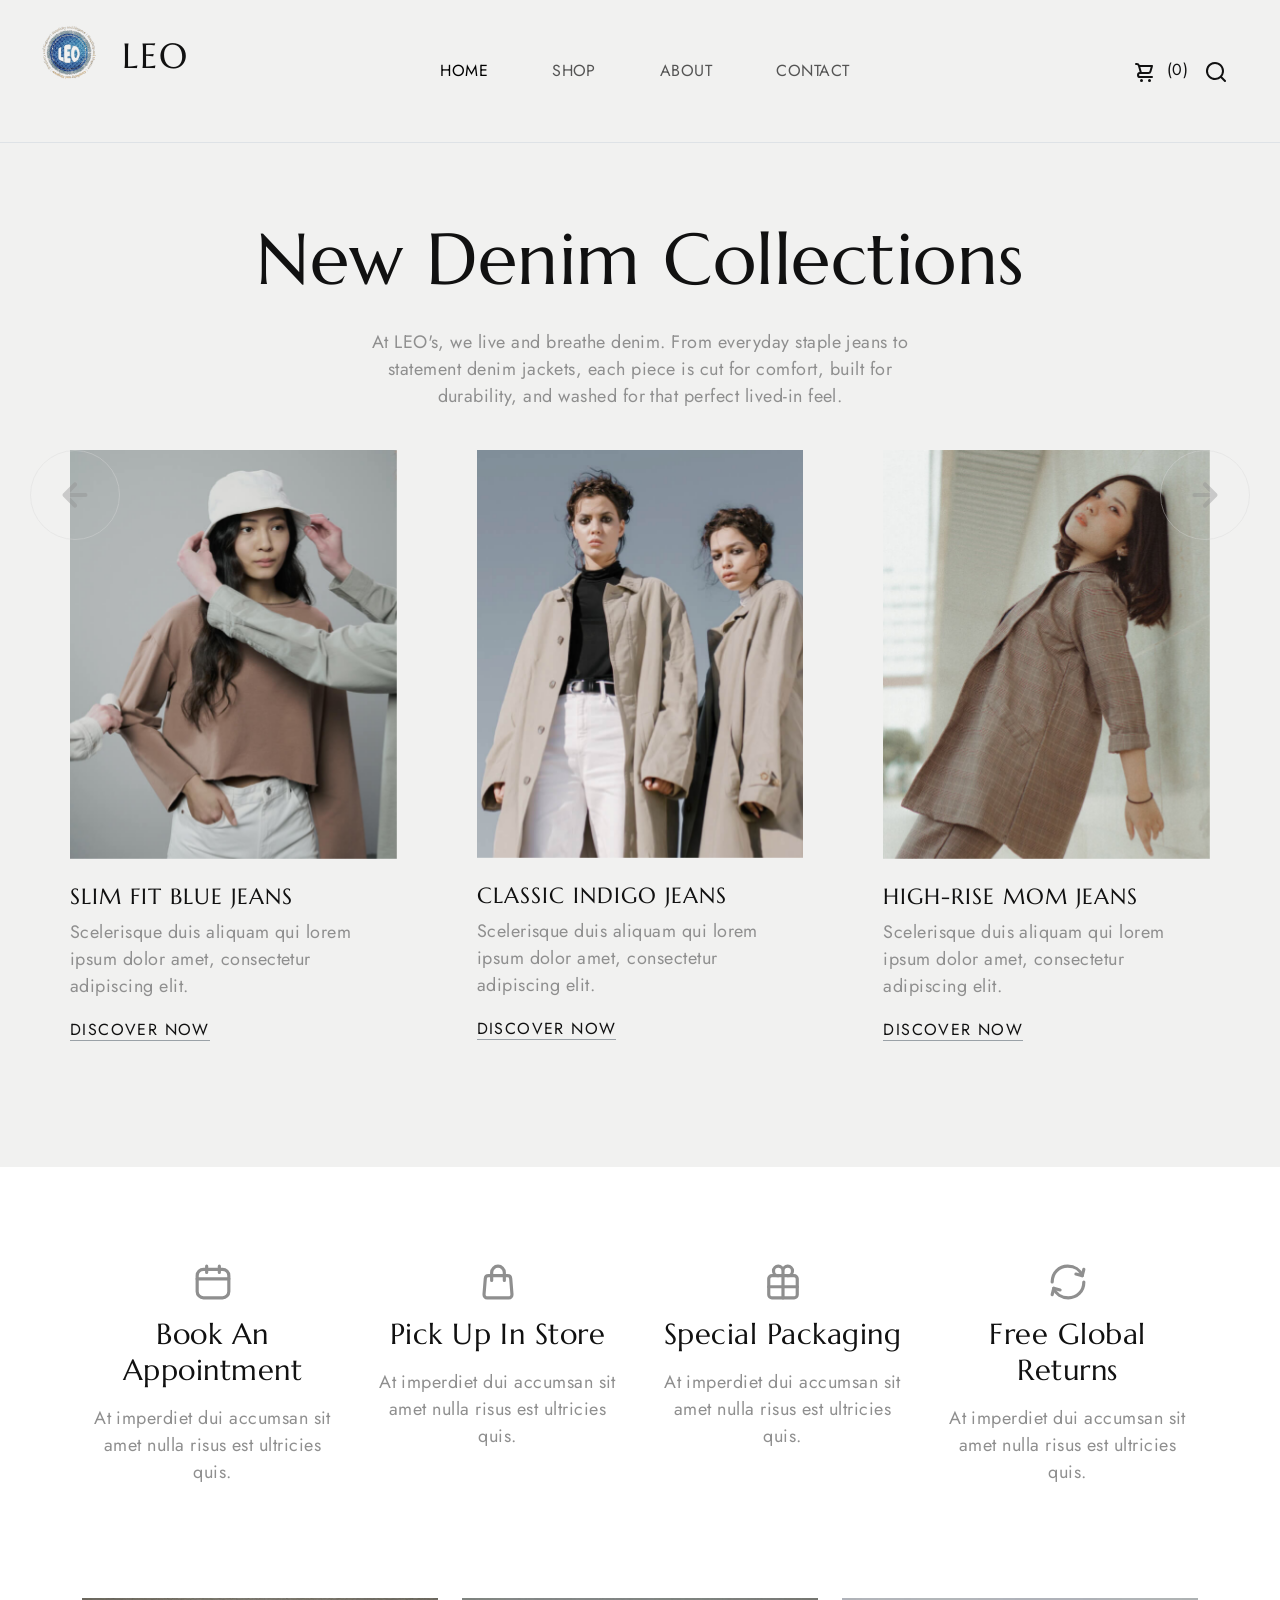
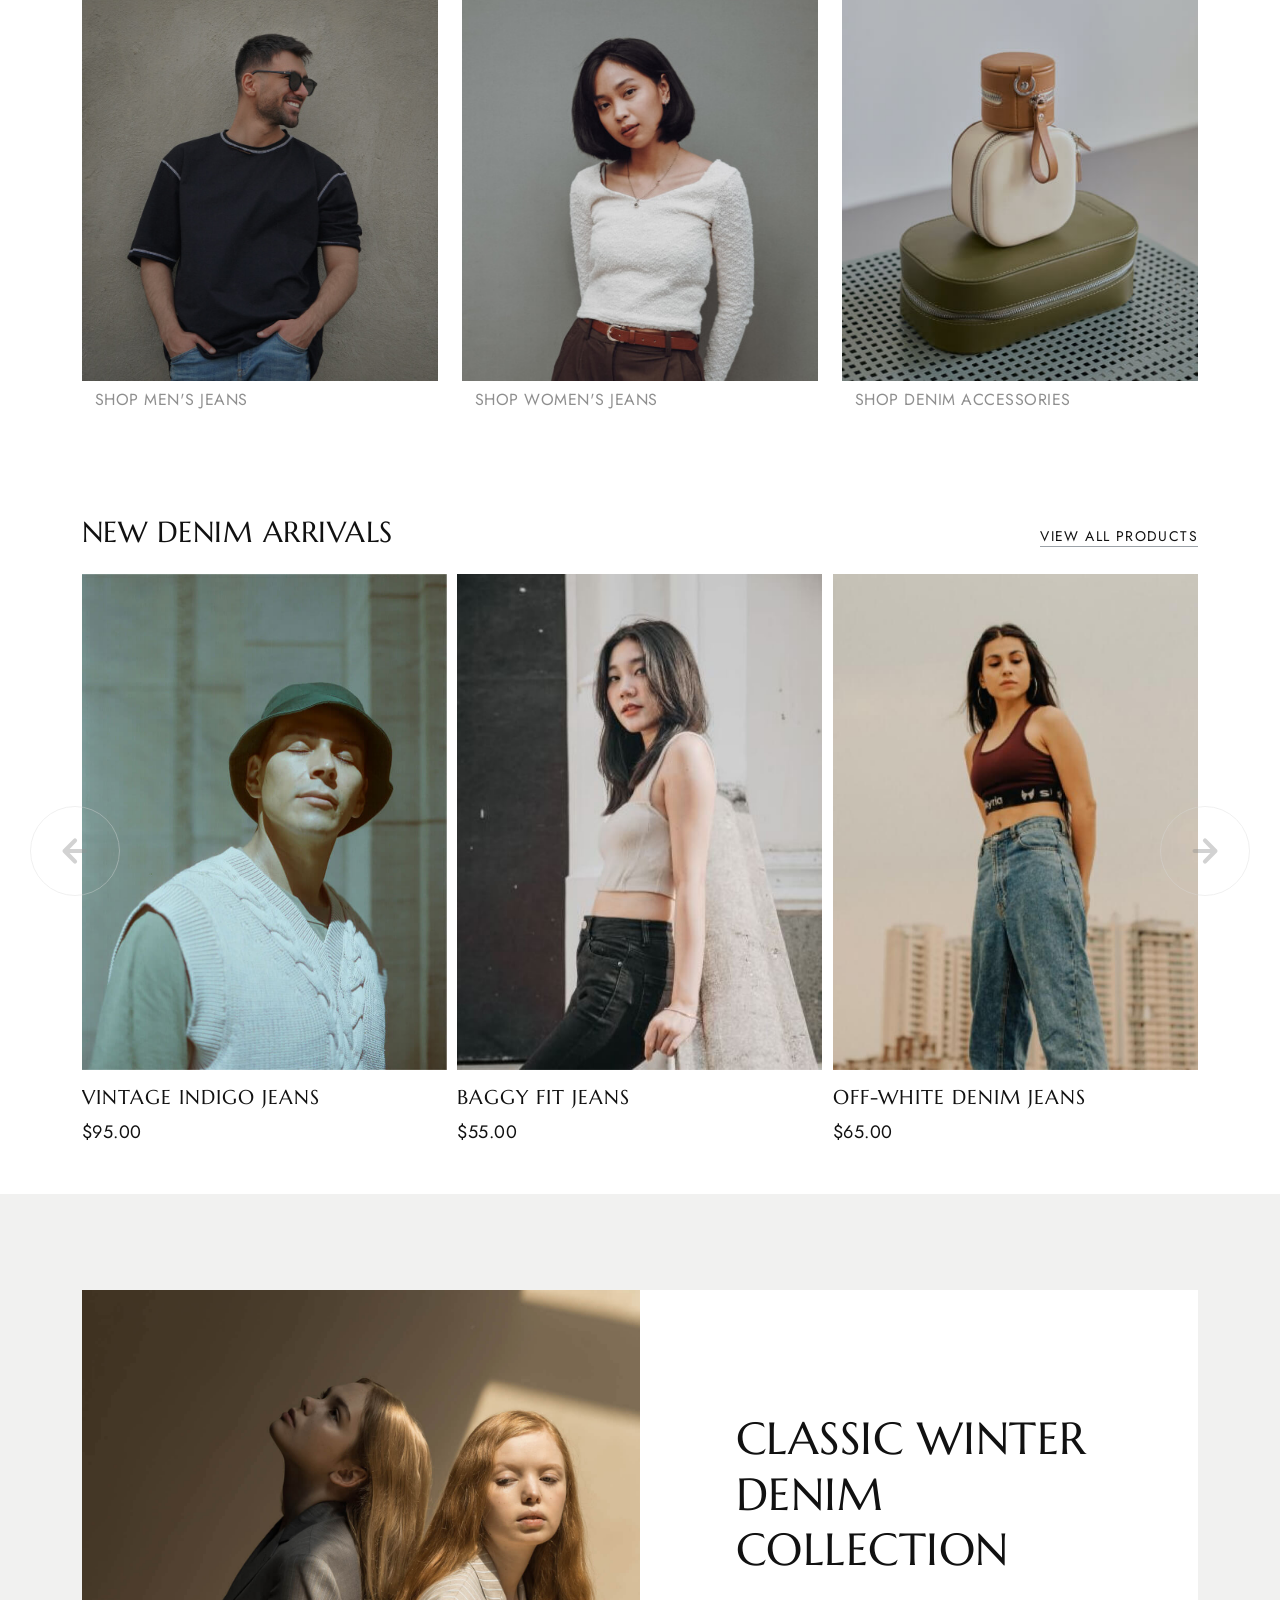
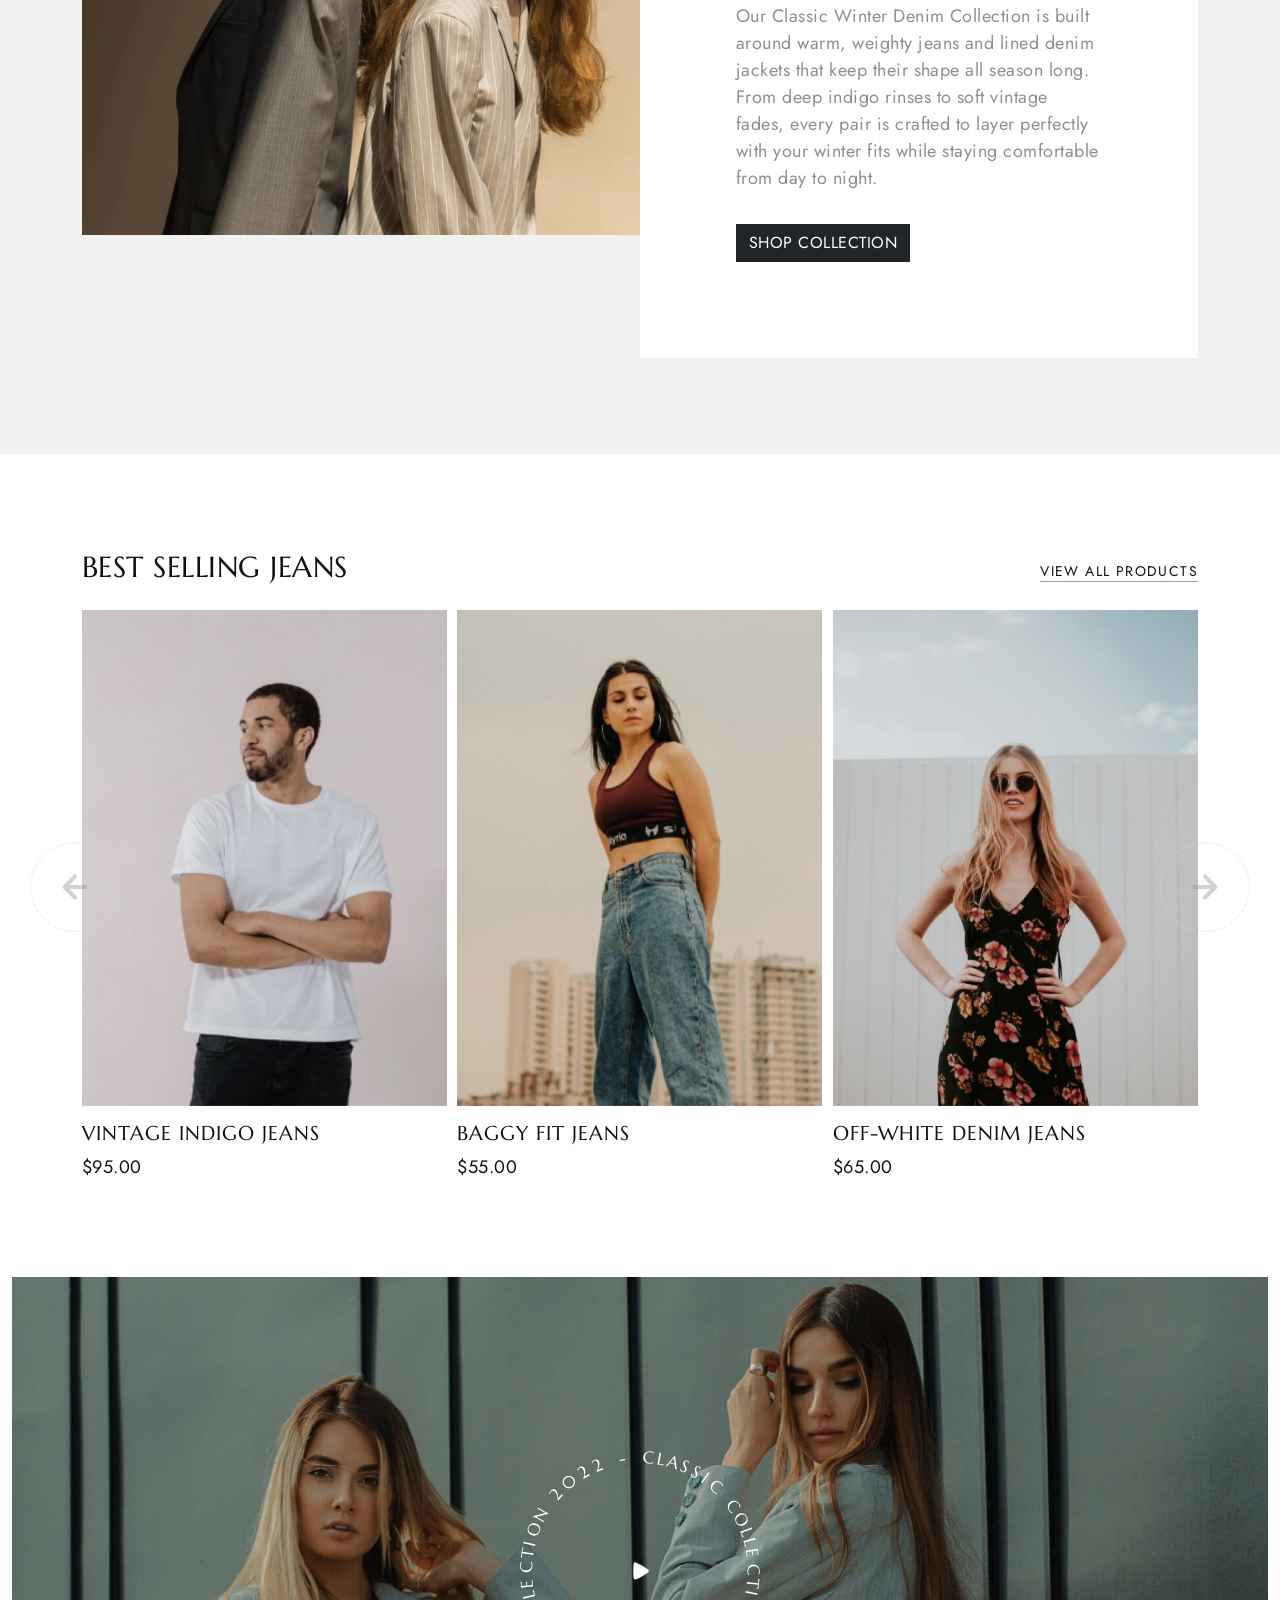
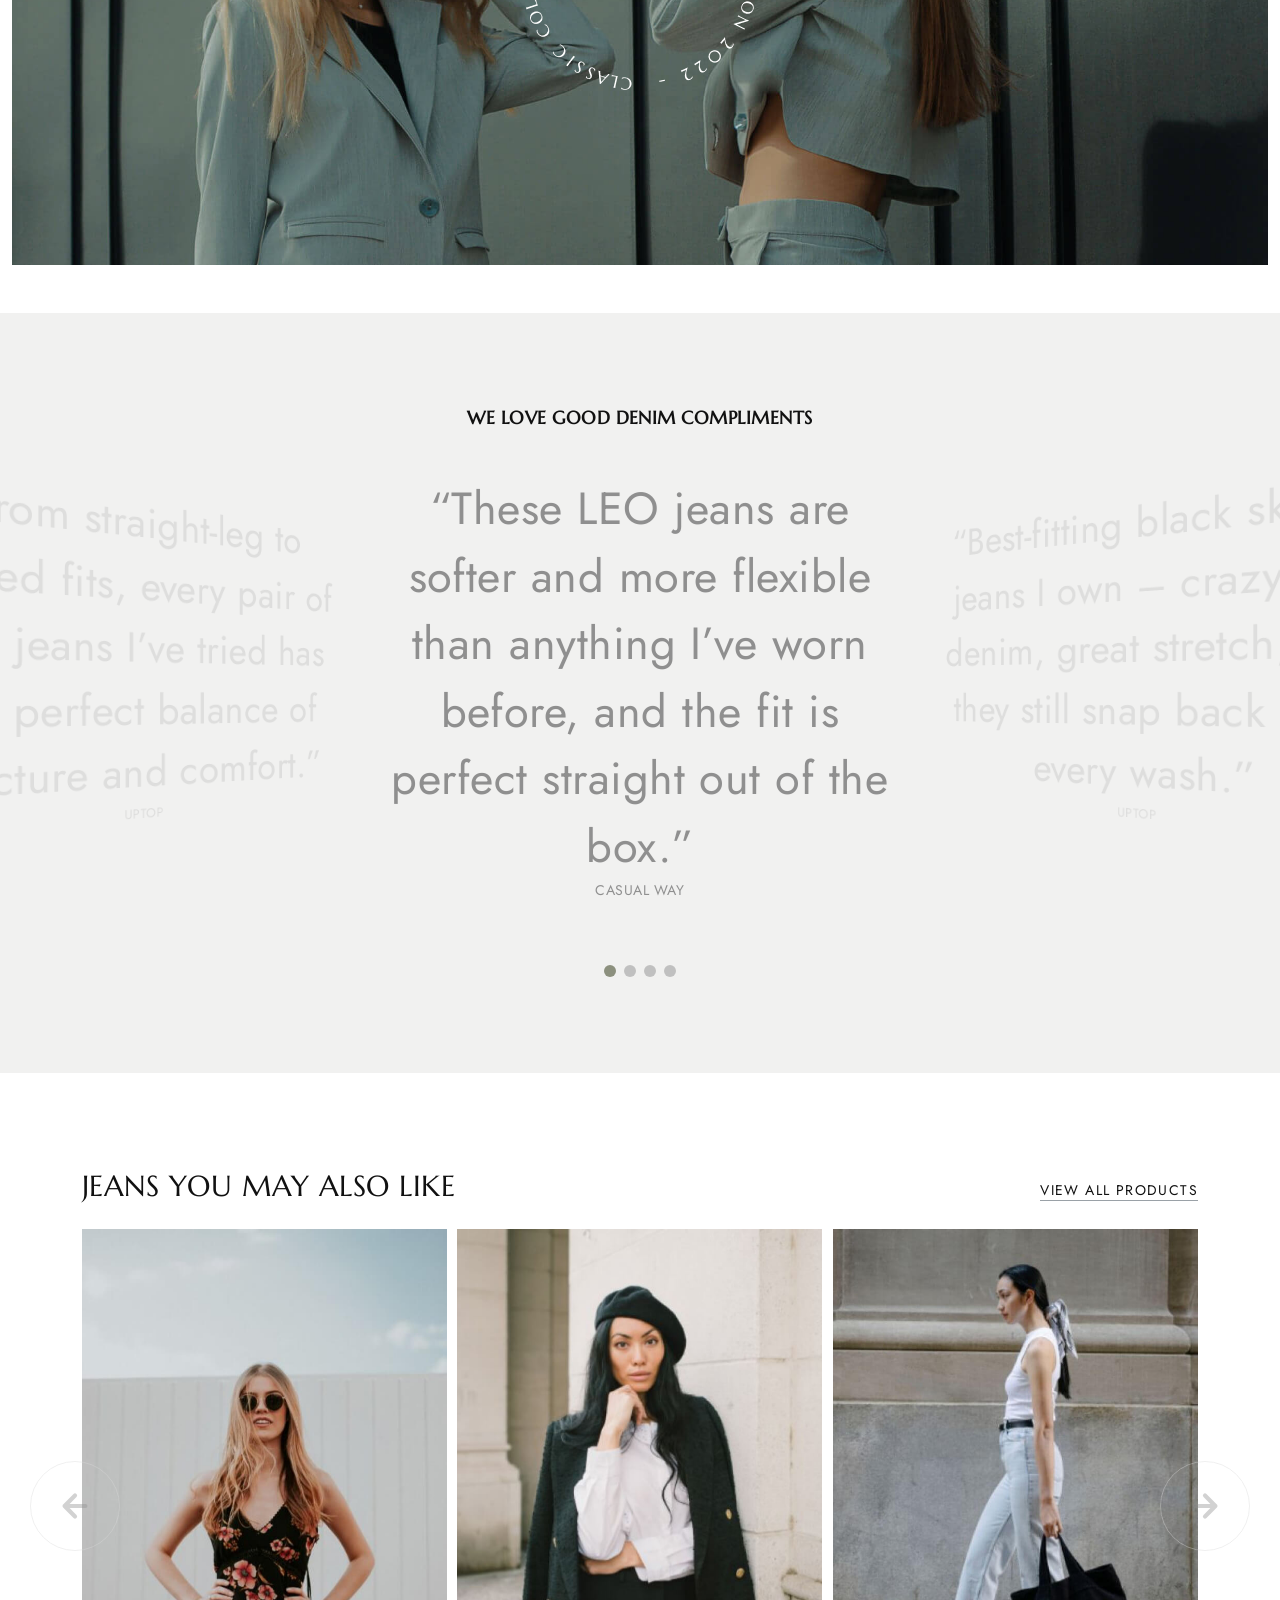
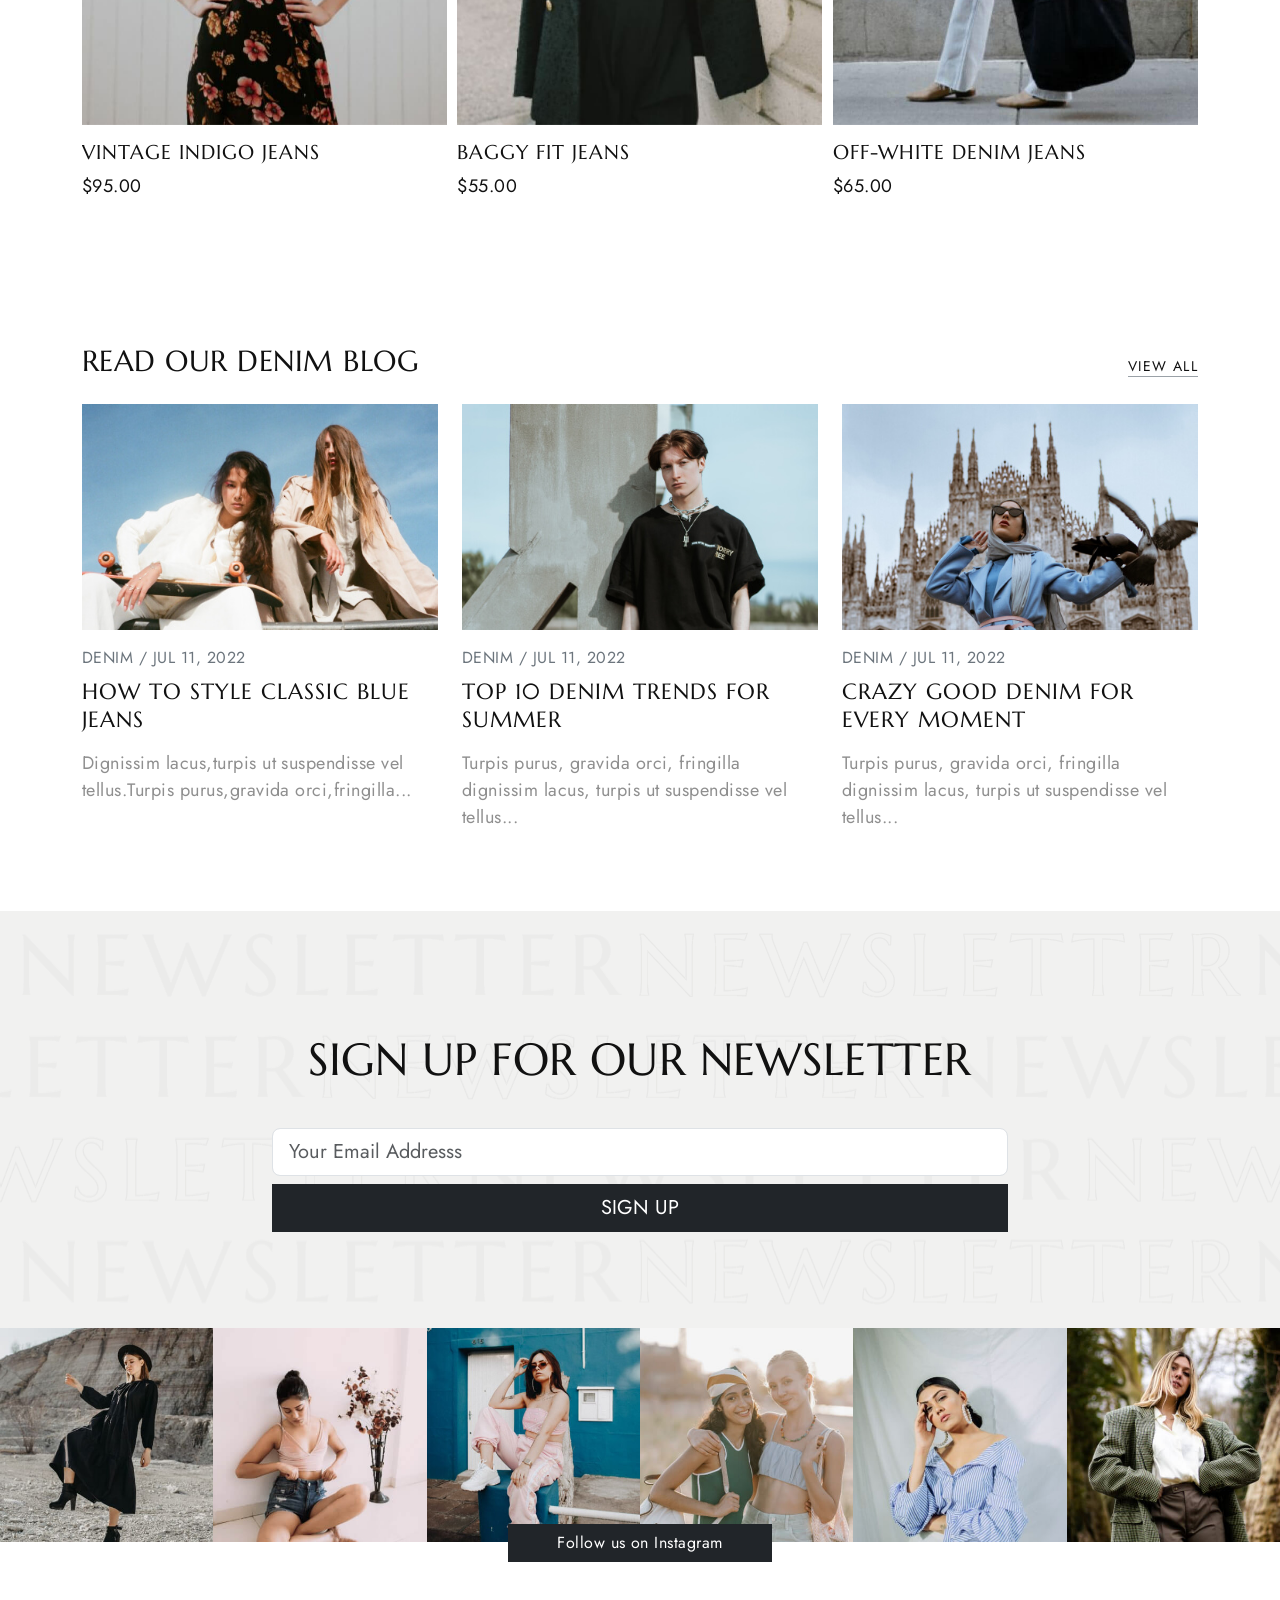
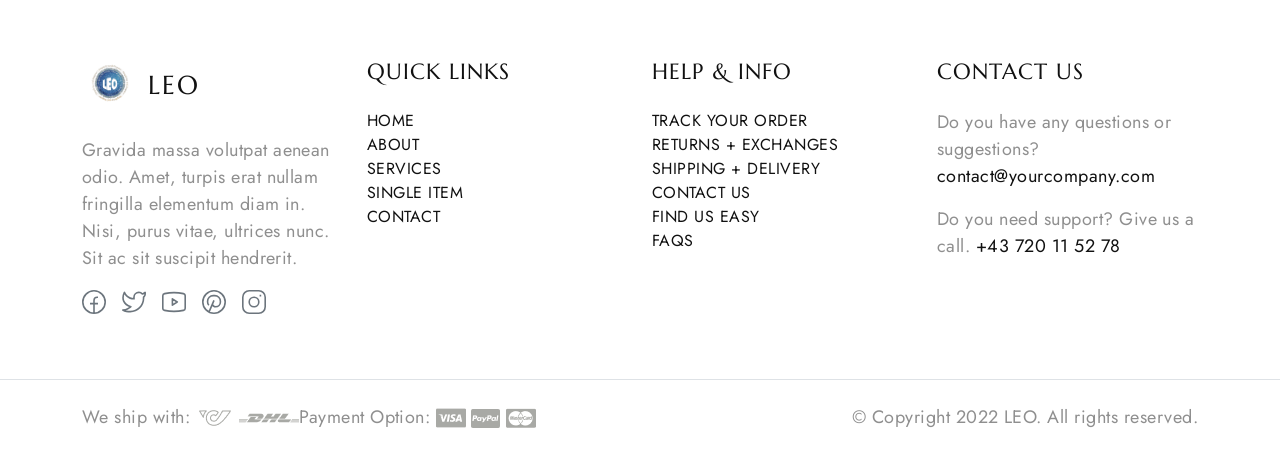
==== commit 1893227b: "created the checkout page, linked to all pages, worked on the search functionality and add to cart f" ====
--- a/index.html
+++ b/index.html
@@ -1,1137 +1,442 @@
 <!doctype html>
 <html lang="en">
-  <head>
-    <title>LEO Jeans Shop - Modern Denim Store</title>
-    <meta charset="utf-8" />
-    <meta http-equiv="X-UA-Compatible" content="IE=edge" />
-    <meta name="viewport" content="width=device-width, initial-scale=1.0" />
-    <meta name="format-detection" content="telephone=no" />
-    <meta name="apple-mobile-web-app-capable" content="yes" />
-    <meta name="author" content="LEO Jeans" />
-    <meta name="keywords" content="denim,jeans,shop,LEO" />
-    <meta
-      name="description"
-      content="Premium denim crafted for real life. Shop LEO Jeans for classic fits and modern washes."
-    />
-    <link
-      href="https://cdn.jsdelivr.net/npm/bootstrap@5.3.0-alpha3/dist/css/bootstrap.min.css"
-      rel="stylesheet"
-      integrity="sha384-KK94CHFLLe+nY2dmCWGMq91rCGa5gtU4mk92HdvYe+M/SXH301p5ILy+dN9+nJOZ"
-      crossorigin="anonymous"
-    />
-    <link rel="stylesheet" type="text/css" href="css/vendor.css" />
-    <link
-      rel="stylesheet"
-      href="https://cdn.jsdelivr.net/npm/swiper@9/swiper-bundle.min.css"
-    />
-    <link rel="stylesheet" type="text/css" href="style.css" />
-
-    <link rel="preconnect" href="https://fonts.googleapis.com" />
-    <link rel="preconnect" href="https://fonts.gstatic.com" crossorigin />
-    <link
-      href="https://fonts.googleapis.com/css2?family=Jost:ital,wght@0,300;0,400;0,500;0,700;1,300;1,400;1,500;1,700&family=Marcellus&display=swap"
-      rel="stylesheet"
-    />
-  </head>
-
-  <body class="homepage">
-    <svg xmlns="http://www.w3.org/2000/svg" style="display: none">
-      <defs>
-        <symbol
-          xmlns="http://www.w3.org/2000/svg"
-          id="instagram"
-          viewBox="0 0 15 15"
-        >
+
+<head>
+  <title>LEO Jeans Shop - Modern Denim Store</title>
+  <meta charset="utf-8" />
+  <meta http-equiv="X-UA-Compatible" content="IE=edge" />
+  <meta name="viewport" content="width=device-width, initial-scale=1.0" />
+  <meta name="format-detection" content="telephone=no" />
+  <meta name="apple-mobile-web-app-capable" content="yes" />
+  <meta name="author" content="LEO Jeans" />
+  <meta name="keywords" content="denim,jeans,shop,LEO" />
+  <meta name="description"
+    content="Premium denim crafted for real life. Shop LEO Jeans for classic fits and modern washes." />
+  <link href="https://cdn.jsdelivr.net/npm/bootstrap@5.3.0-alpha3/dist/css/bootstrap.min.css" rel="stylesheet"
+    integrity="sha384-KK94CHFLLe+nY2dmCWGMq91rCGa5gtU4mk92HdvYe+M/SXH301p5ILy+dN9+nJOZ" crossorigin="anonymous" />
+  <link rel="stylesheet" type="text/css" href="css/vendor.css" />
+  <link rel="stylesheet" href="https://cdn.jsdelivr.net/npm/swiper@9/swiper-bundle.min.css" />
+  <link rel="stylesheet" type="text/css" href="style.css" />
+
+  <link rel="preconnect" href="https://fonts.googleapis.com" />
+  <link rel="preconnect" href="https://fonts.gstatic.com" crossorigin />
+  <link
+    href="https://fonts.googleapis.com/css2?family=Jost:ital,wght@0,300;0,400;0,500;0,700;1,300;1,400;1,500;1,700&family=Marcellus&display=swap"
+    rel="stylesheet" />
+</head>
+
+<body class="homepage">
+  <svg xmlns="http://www.w3.org/2000/svg" style="display: none">
+    <defs>
+      <symbol xmlns="http://www.w3.org/2000/svg" id="instagram" viewBox="0 0 15 15">
+        <path fill="none" stroke="currentColor"
+          d="M11 3.5h1M4.5.5h6a4 4 0 0 1 4 4v6a4 4 0 0 1-4 4h-6a4 4 0 0 1-4-4v-6a4 4 0 0 1 4-4Zm3 10a3 3 0 1 1 0-6a3 3 0 0 1 0 6Z" />
+      </symbol>
+      <symbol xmlns="http://www.w3.org/2000/svg" id="facebook" viewBox="0 0 15 15">
+        <path fill="none" stroke="currentColor"
+          d="M7.5 14.5a7 7 0 1 1 0-14a7 7 0 0 1 0 14Zm0 0v-8a2 2 0 0 1 2-2h.5m-5 4h5" />
+      </symbol>
+      <symbol xmlns="http://www.w3.org/2000/svg" id="twitter" viewBox="0 0 15 15">
+        <path fill="currentColor"
+          d="m14.478 1.5l.5-.033a.5.5 0 0 0-.871-.301l.371.334Zm-.498 2.959a.5.5 0 1 0-1 0h1Zm-6.49.082h-.5h.5Zm0 .959h.5h-.5Zm-6.99 7V12a.5.5 0 0 0-.278.916L.5 12.5Zm.998-11l.469-.175a.5.5 0 0 0-.916-.048l.447.223Zm3.994 9l.354.353a.5.5 0 0 0-.195-.827l-.159.474Zm7.224-8.027l-.37.336l.18.199l.265-.04l-.075-.495Zm1.264-.94c.051.778.003 1.25-.123 1.606c-.122.345-.336.629-.723 1l.692.722c.438-.42.776-.832.974-1.388c.193-.546.232-1.178.177-2.006l-.998.066Zm0 3.654V4.46h-1v.728h1Zm-6.99-.646V5.5h1v-.959h-1Zm0 .959V6h1v-.5h-1ZM10.525 1a3.539 3.539 0 0 0-3.537 3.541h1A2.539 2.539 0 0 1 10.526 2V1Zm2.454 4.187C12.98 9.503 9.487 13 5.18 13v1c4.86 0 8.8-3.946 8.8-8.813h-1ZM1.03 1.675C1.574 3.127 3.614 6 7.49 6V5C4.174 5 2.421 2.54 1.966 1.325l-.937.35Zm.021-.398C.004 3.373-.157 5.407.604 7.139c.759 1.727 2.392 3.055 4.73 3.835l.317-.948c-2.155-.72-3.518-1.892-4.132-3.29c-.612-1.393-.523-3.11.427-5.013l-.895-.446Zm4.087 8.87C4.536 10.75 2.726 12 .5 12v1c2.566 0 4.617-1.416 5.346-2.147l-.708-.706Zm7.949-8.009A3.445 3.445 0 0 0 10.526 1v1c.721 0 1.37.311 1.82.809l.74-.671Zm-.296.83a3.513 3.513 0 0 0 2.06-1.134l-.744-.668a2.514 2.514 0 0 1-1.466.813l.15.989ZM.222 12.916C1.863 14.01 3.583 14 5.18 14v-1c-1.63 0-3.048-.011-4.402-.916l-.556.832Z" />
+      </symbol>
+      <symbol xmlns="http://www.w3.org/2000/svg" id="pinterest" viewBox="0 0 15 15">
+        <path fill="none" stroke="currentColor"
+          d="m4.5 13.5l3-7m-3.236 3a2.989 2.989 0 0 1-.764-2V7A3.5 3.5 0 0 1 7 3.5h1A3.5 3.5 0 0 1 11.5 7v.5a3 3 0 0 1-3 3a2.081 2.081 0 0 1-1.974-1.423L6.5 9m1 5.5a7 7 0 1 1 0-14a7 7 0 0 1 0 14Z" />
+      </symbol>
+      <symbol xmlns="http://www.w3.org/2000/svg" id="youtube" viewBox="0 0 15 15">
+        <path fill="currentColor"
+          d="m1.61 12.738l-.104.489l.105-.489Zm11.78 0l.104.489l-.105-.489Zm0-10.476l.104-.489l-.105.489Zm-11.78 0l.106.489l-.105-.489ZM6.5 5.5l.277-.416A.5.5 0 0 0 6 5.5h.5Zm0 4H6a.5.5 0 0 0 .777.416L6.5 9.5Zm3-2l.277.416a.5.5 0 0 0 0-.832L9.5 7.5ZM0 3.636v7.728h1V3.636H0Zm15 7.728V3.636h-1v7.728h1ZM1.506 13.227c3.951.847 8.037.847 11.988 0l-.21-.978a27.605 27.605 0 0 1-11.568 0l-.21.978ZM13.494 1.773a28.606 28.606 0 0 0-11.988 0l.21.978a27.607 27.607 0 0 1 11.568 0l.21-.978ZM15 3.636c0-.898-.628-1.675-1.506-1.863l-.21.978c.418.09.716.458.716.885h1Zm-1 7.728a.905.905 0 0 1-.716.885l.21.978A1.905 1.905 0 0 0 15 11.364h-1Zm-14 0c0 .898.628 1.675 1.506 1.863l.21-.978A.905.905 0 0 1 1 11.364H0Zm1-7.728c0-.427.298-.796.716-.885l-.21-.978A1.905 1.905 0 0 0 0 3.636h1ZM6 5.5v4h1v-4H6Zm.777 4.416l3-2l-.554-.832l-3 2l.554.832Zm3-2.832l-3-2l-.554.832l3 2l.554-.832Z" />
+      </symbol>
+      <symbol xmlns="http://www.w3.org/2000/svg" id="dribble" viewBox="0 0 15 15">
+        <path fill="none" stroke="currentColor" stroke-linecap="round" stroke-linejoin="round"
+          d="M4.839 1.024c3.346 4.041 5.096 7.922 5.704 12.782M.533 6.82c5.985-.138 9.402-1.083 11.97-4.216M2.7 12.594c3.221-4.902 7.171-5.65 11.755-4.293M14.5 7.5a7 7 0 1 0-14 0a7 7 0 0 0 14 0Z" />
+      </symbol>
+      <symbol xmlns="http://www.w3.org/2000/svg" id="calendar" viewBox="0 0 24 24">
+        <g fill="none" stroke="currentColor" stroke-linecap="round" stroke-linejoin="round" stroke-width="2">
+          <rect width="20" height="18" x="2" y="4" rx="4" />
+          <path d="M8 2v4m8-4v4M2 10h20" />
+        </g>
+      </symbol>
+      <symbol xmlns="http://www.w3.org/2000/svg" id="shopping-bag" viewBox="0 0 24 24">
+        <g fill="none" stroke="currentColor" stroke-linecap="round" stroke-linejoin="round" stroke-width="2">
           <path
-            fill="none"
-            stroke="currentColor"
-            d="M11 3.5h1M4.5.5h6a4 4 0 0 1 4 4v6a4 4 0 0 1-4 4h-6a4 4 0 0 1-4-4v-6a4 4 0 0 1 4-4Zm3 10a3 3 0 1 1 0-6a3 3 0 0 1 0 6Z"
-          />
-        </symbol>
-        <symbol
-          xmlns="http://www.w3.org/2000/svg"
-          id="facebook"
-          viewBox="0 0 15 15"
-        >
+            d="M3.977 9.84A2 2 0 0 1 5.971 8h12.058a2 2 0 0 1 1.994 1.84l.803 10A2 2 0 0 1 18.833 22H5.167a2 2 0 0 1-1.993-2.16l.803-10Z" />
+          <path d="M16 11V6a4 4 0 0 0-4-4v0a4 4 0 0 0-4 4v5" />
+        </g>
+      </symbol>
+      <symbol xmlns="http://www.w3.org/2000/svg" id="gift" viewBox="0 0 24 24">
+        <g fill="none" stroke="currentColor" stroke-linecap="round" stroke-linejoin="round" stroke-width="2">
+          <rect width="18" height="14" x="3" y="8" rx="2" />
+          <path d="M12 5a3 3 0 1 0-3 3m6 0a3 3 0 1 0-3-3m0 0v17m9-7H3" />
+        </g>
+      </symbol>
+      <symbol xmlns="http://www.w3.org/2000/svg" id="arrow-cycle" viewBox="0 0 24 24">
+        <g fill="none" stroke="currentColor" stroke-linecap="round" stroke-linejoin="round" stroke-width="2">
           <path
-            fill="none"
-            stroke="currentColor"
-            d="M7.5 14.5a7 7 0 1 1 0-14a7 7 0 0 1 0 14Zm0 0v-8a2 2 0 0 1 2-2h.5m-5 4h5"
-          />
-        </symbol>
-        <symbol
-          xmlns="http://www.w3.org/2000/svg"
-          id="twitter"
-          viewBox="0 0 15 15"
-        >
+            d="M22 12c0 6-4.39 10-9.806 10C7.792 22 4.24 19.665 3 16m-1-4C2 6 6.39 2 11.806 2C16.209 2 19.76 4.335 21 8" />
+          <path d="m7 17l-4-1l-1 4M17 7l4 1l1-4" />
+        </g>
+      </symbol>
+      <symbol xmlns="http://www.w3.org/2000/svg" id="link" viewBox="0 0 24 24">
+        <path fill="currentColor"
+          d="M12 19a1 1 0 1 0-1-1a1 1 0 0 0 1 1Zm5 0a1 1 0 1 0-1-1a1 1 0 0 0 1 1Zm0-4a1 1 0 1 0-1-1a1 1 0 0 0 1 1Zm-5 0a1 1 0 1 0-1-1a1 1 0 0 0 1 1Zm7-12h-1V2a1 1 0 0 0-2 0v1H8V2a1 1 0 0 0-2 0v1H5a3 3 0 0 0-3 3v14a3 3 0 0 0 3 3h14a3 3 0 0 0 3-3V6a3 3 0 0 0-3-3Zm1 17a1 1 0 0 1-1 1H5a1 1 0 0 1-1-1v-9h16Zm0-11H4V6a1 1 0 0 1 1-1h1v1a1 1 0 0 0 2 0V5h8v1a1 1 0 0 0 2 0V5h1a1 1 0 0 1 1 1ZM7 15a1 1 0 1 0-1-1a1 1 0 0 0 1 1Zm0 4a1 1 0 1 0-1-1a1 1 0 0 0 1 1Z" />
+      </symbol>
+      <symbol xmlns="http://www.w3.org/2000/svg" id="arrow-left" viewBox="0 0 24 24">
+        <path fill="currentColor"
+          d="M17 11H9.41l3.3-3.29a1 1 0 1 0-1.42-1.42l-5 5a1 1 0 0 0-.21.33a1 1 0 0 0 0 .76a1 1 0 0 0 .21.33l5 5a1 1 0 0 0 1.42 0a1 1 0 0 0 0-1.42L9.41 13H17a1 1 0 0 0 0-2Z" />
+      </symbol>
+      <symbol xmlns="http://www.w3.org/2000/svg" id="arrow-right" viewBox="0 0 24 24">
+        <path fill="currentColor"
+          d="M17.92 11.62a1 1 0 0 0-.21-.33l-5-5a1 1 0 0 0-1.42 1.42l3.3 3.29H7a1 1 0 0 0 0 2h7.59l-3.3 3.29a1 1 0 0 0 0 1.42a1 1 0 0 0 1.42 0l5-5a1 1 0 0 0 .21-.33a1 1 0 0 0 0-.76Z" />
+      </symbol>
+      <symbol xmlns="http://www.w3.org/2000/svg" id="play" viewBox="0 0 24 24">
+        <g fill="none" fill-rule="evenodd">
           <path
-            fill="currentColor"
-            d="m14.478 1.5l.5-.033a.5.5 0 0 0-.871-.301l.371.334Zm-.498 2.959a.5.5 0 1 0-1 0h1Zm-6.49.082h-.5h.5Zm0 .959h.5h-.5Zm-6.99 7V12a.5.5 0 0 0-.278.916L.5 12.5Zm.998-11l.469-.175a.5.5 0 0 0-.916-.048l.447.223Zm3.994 9l.354.353a.5.5 0 0 0-.195-.827l-.159.474Zm7.224-8.027l-.37.336l.18.199l.265-.04l-.075-.495Zm1.264-.94c.051.778.003 1.25-.123 1.606c-.122.345-.336.629-.723 1l.692.722c.438-.42.776-.832.974-1.388c.193-.546.232-1.178.177-2.006l-.998.066Zm0 3.654V4.46h-1v.728h1Zm-6.99-.646V5.5h1v-.959h-1Zm0 .959V6h1v-.5h-1ZM10.525 1a3.539 3.539 0 0 0-3.537 3.541h1A2.539 2.539 0 0 1 10.526 2V1Zm2.454 4.187C12.98 9.503 9.487 13 5.18 13v1c4.86 0 8.8-3.946 8.8-8.813h-1ZM1.03 1.675C1.574 3.127 3.614 6 7.49 6V5C4.174 5 2.421 2.54 1.966 1.325l-.937.35Zm.021-.398C.004 3.373-.157 5.407.604 7.139c.759 1.727 2.392 3.055 4.73 3.835l.317-.948c-2.155-.72-3.518-1.892-4.132-3.29c-.612-1.393-.523-3.11.427-5.013l-.895-.446Zm4.087 8.87C4.536 10.75 2.726 12 .5 12v1c2.566 0 4.617-1.416 5.346-2.147l-.708-.706Zm7.949-8.009A3.445 3.445 0 0 0 10.526 1v1c.721 0 1.37.311 1.82.809l.74-.671Zm-.296.83a3.513 3.513 0 0 0 2.06-1.134l-.744-.668a2.514 2.514 0 0 1-1.466.813l.15.989ZM.222 12.916C1.863 14.01 3.583 14 5.18 14v-1c-1.63 0-3.048-.011-4.402-.916l-.556.832Z"
-          />
-        </symbol>
-        <symbol
-          xmlns="http://www.w3.org/2000/svg"
-          id="pinterest"
-          viewBox="0 0 15 15"
-        >
-          <path
-            fill="none"
-            stroke="currentColor"
-            d="m4.5 13.5l3-7m-3.236 3a2.989 2.989 0 0 1-.764-2V7A3.5 3.5 0 0 1 7 3.5h1A3.5 3.5 0 0 1 11.5 7v.5a3 3 0 0 1-3 3a2.081 2.081 0 0 1-1.974-1.423L6.5 9m1 5.5a7 7 0 1 1 0-14a7 7 0 0 1 0 14Z"
-          />
-        </symbol>
-        <symbol
-          xmlns="http://www.w3.org/2000/svg"
-          id="youtube"
-          viewBox="0 0 15 15"
-        >
-          <path
-            fill="currentColor"
-            d="m1.61 12.738l-.104.489l.105-.489Zm11.78 0l.104.489l-.105-.489Zm0-10.476l.104-.489l-.105.489Zm-11.78 0l.106.489l-.105-.489ZM6.5 5.5l.277-.416A.5.5 0 0 0 6 5.5h.5Zm0 4H6a.5.5 0 0 0 .777.416L6.5 9.5Zm3-2l.277.416a.5.5 0 0 0 0-.832L9.5 7.5ZM0 3.636v7.728h1V3.636H0Zm15 7.728V3.636h-1v7.728h1ZM1.506 13.227c3.951.847 8.037.847 11.988 0l-.21-.978a27.605 27.605 0 0 1-11.568 0l-.21.978ZM13.494 1.773a28.606 28.606 0 0 0-11.988 0l.21.978a27.607 27.607 0 0 1 11.568 0l.21-.978ZM15 3.636c0-.898-.628-1.675-1.506-1.863l-.21.978c.418.09.716.458.716.885h1Zm-1 7.728a.905.905 0 0 1-.716.885l.21.978A1.905 1.905 0 0 0 15 11.364h-1Zm-14 0c0 .898.628 1.675 1.506 1.863l.21-.978A.905.905 0 0 1 1 11.364H0Zm1-7.728c0-.427.298-.796.716-.885l-.21-.978A1.905 1.905 0 0 0 0 3.636h1ZM6 5.5v4h1v-4H6Zm.777 4.416l3-2l-.554-.832l-3 2l.554.832Zm3-2.832l-3-2l-.554.832l3 2l.554-.832Z"
-          />
-        </symbol>
-        <symbol
-          xmlns="http://www.w3.org/2000/svg"
-          id="dribble"
-          viewBox="0 0 15 15"
-        >
-          <path
-            fill="none"
-            stroke="currentColor"
-            stroke-linecap="round"
-            stroke-linejoin="round"
-            d="M4.839 1.024c3.346 4.041 5.096 7.922 5.704 12.782M.533 6.82c5.985-.138 9.402-1.083 11.97-4.216M2.7 12.594c3.221-4.902 7.171-5.65 11.755-4.293M14.5 7.5a7 7 0 1 0-14 0a7 7 0 0 0 14 0Z"
-          />
-        </symbol>
-        <symbol
-          xmlns="http://www.w3.org/2000/svg"
-          id="calendar"
-          viewBox="0 0 24 24"
-        >
-          <g
-            fill="none"
-            stroke="currentColor"
-            stroke-linecap="round"
-            stroke-linejoin="round"
-            stroke-width="2"
-          >
-            <rect width="20" height="18" x="2" y="4" rx="4" />
-            <path d="M8 2v4m8-4v4M2 10h20" />
-          </g>
-        </symbol>
-        <symbol
-          xmlns="http://www.w3.org/2000/svg"
-          id="shopping-bag"
-          viewBox="0 0 24 24"
-        >
-          <g
-            fill="none"
-            stroke="currentColor"
-            stroke-linecap="round"
-            stroke-linejoin="round"
-            stroke-width="2"
-          >
-            <path
-              d="M3.977 9.84A2 2 0 0 1 5.971 8h12.058a2 2 0 0 1 1.994 1.84l.803 10A2 2 0 0 1 18.833 22H5.167a2 2 0 0 1-1.993-2.16l.803-10Z"
-            />
-            <path d="M16 11V6a4 4 0 0 0-4-4v0a4 4 0 0 0-4 4v5" />
-          </g>
-        </symbol>
-        <symbol
-          xmlns="http://www.w3.org/2000/svg"
-          id="gift"
-          viewBox="0 0 24 24"
-        >
-          <g
-            fill="none"
-            stroke="currentColor"
-            stroke-linecap="round"
-            stroke-linejoin="round"
-            stroke-width="2"
-          >
-            <rect width="18" height="14" x="3" y="8" rx="2" />
-            <path d="M12 5a3 3 0 1 0-3 3m6 0a3 3 0 1 0-3-3m0 0v17m9-7H3" />
-          </g>
-        </symbol>
-        <symbol
-          xmlns="http://www.w3.org/2000/svg"
-          id="arrow-cycle"
-          viewBox="0 0 24 24"
-        >
-          <g
-            fill="none"
-            stroke="currentColor"
-            stroke-linecap="round"
-            stroke-linejoin="round"
-            stroke-width="2"
-          >
-            <path
-              d="M22 12c0 6-4.39 10-9.806 10C7.792 22 4.24 19.665 3 16m-1-4C2 6 6.39 2 11.806 2C16.209 2 19.76 4.335 21 8"
-            />
-            <path d="m7 17l-4-1l-1 4M17 7l4 1l1-4" />
-          </g>
-        </symbol>
-        <symbol
-          xmlns="http://www.w3.org/2000/svg"
-          id="link"
-          viewBox="0 0 24 24"
-        >
-          <path
-            fill="currentColor"
-            d="M12 19a1 1 0 1 0-1-1a1 1 0 0 0 1 1Zm5 0a1 1 0 1 0-1-1a1 1 0 0 0 1 1Zm0-4a1 1 0 1 0-1-1a1 1 0 0 0 1 1Zm-5 0a1 1 0 1 0-1-1a1 1 0 0 0 1 1Zm7-12h-1V2a1 1 0 0 0-2 0v1H8V2a1 1 0 0 0-2 0v1H5a3 3 0 0 0-3 3v14a3 3 0 0 0 3 3h14a3 3 0 0 0 3-3V6a3 3 0 0 0-3-3Zm1 17a1 1 0 0 1-1 1H5a1 1 0 0 1-1-1v-9h16Zm0-11H4V6a1 1 0 0 1 1-1h1v1a1 1 0 0 0 2 0V5h8v1a1 1 0 0 0 2 0V5h1a1 1 0 0 1 1 1ZM7 15a1 1 0 1 0-1-1a1 1 0 0 0 1 1Zm0 4a1 1 0 1 0-1-1a1 1 0 0 0 1 1Z"
-          />
-        </symbol>
-        <symbol
-          xmlns="http://www.w3.org/2000/svg"
-          id="arrow-left"
-          viewBox="0 0 24 24"
-        >
-          <path
-            fill="currentColor"
-            d="M17 11H9.41l3.3-3.29a1 1 0 1 0-1.42-1.42l-5 5a1 1 0 0 0-.21.33a1 1 0 0 0 0 .76a1 1 0 0 0 .21.33l5 5a1 1 0 0 0 1.42 0a1 1 0 0 0 0-1.42L9.41 13H17a1 1 0 0 0 0-2Z"
-          />
-        </symbol>
-        <symbol
-          xmlns="http://www.w3.org/2000/svg"
-          id="arrow-right"
-          viewBox="0 0 24 24"
-        >
-          <path
-            fill="currentColor"
-            d="M17.92 11.62a1 1 0 0 0-.21-.33l-5-5a1 1 0 0 0-1.42 1.42l3.3 3.29H7a1 1 0 0 0 0 2h7.59l-3.3 3.29a1 1 0 0 0 0 1.42a1 1 0 0 0 1.42 0l5-5a1 1 0 0 0 .21-.33a1 1 0 0 0 0-.76Z"
-          />
-        </symbol>
-        <symbol
-          xmlns="http://www.w3.org/2000/svg"
-          id="play"
-          viewBox="0 0 24 24"
-        >
-          <g fill="none" fill-rule="evenodd">
-            <path
-              d="M24 0v24H0V0h24ZM12.593 23.258l-.011.002l-.071.035l-.02.004l-.014-.004l-.071-.035c-.01-.004-.019-.001-.024.005l-.004.01l-.017.428l.005.02l.01.013l.104.074l.015.004l.012-.004l.104-.074l.012-.016l.004-.017l-.017-.427c-.002-.01-.009-.017-.017-.018Zm.265-.113l-.013.002l-.185.093l-.01.01l-.003.011l.018.43l.005.012l.008.007l.201.093c.012.004.023 0 .029-.008l.004-.014l-.034-.614c-.003-.012-.01-.02-.02-.022Zm-.715.002a.023.023 0 0 0-.027.006l-.006.014l-.034.614c0 .012.007.02.017.024l.015-.002l.201-.093l.01-.008l.004-.011l.017-.43l-.003-.012l-.01-.01l-.184-.092Z"
-            />
-            <path
-              fill="currentColor"
-              d="M5.669 4.76a1.469 1.469 0 0 1 2.04-1.177c1.062.454 3.442 1.533 6.462 3.276c3.021 1.744 5.146 3.267 6.069 3.958c.788.591.79 1.763.001 2.356c-.914.687-3.013 2.19-6.07 3.956c-3.06 1.766-5.412 2.832-6.464 3.28c-.906.387-1.92-.2-2.038-1.177c-.138-1.142-.396-3.735-.396-7.237c0-3.5.257-6.092.396-7.235Z"
-            />
-          </g>
-        </symbol>
-        <symbol
-          xmlns="http://www.w3.org/2000/svg"
-          id="category"
-          viewBox="0 0 24 24"
-        >
-          <path
-            fill="currentColor"
-            d="M19 5.5h-6.28l-.32-1a3 3 0 0 0-2.84-2H5a3 3 0 0 0-3 3v13a3 3 0 0 0 3 3h14a3 3 0 0 0 3-3v-10a3 3 0 0 0-3-3Zm1 13a1 1 0 0 1-1 1H5a1 1 0 0 1-1-1v-13a1 1 0 0 1 1-1h4.56a1 1 0 0 1 .95.68l.54 1.64a1 1 0 0 0 .95.68h7a1 1 0 0 1 1 1Z"
-          />
-        </symbol>
-        <symbol
-          xmlns="http://www.w3.org/2000/svg"
-          id="calendar"
-          viewBox="0 0 24 24"
-        >
-          <path
-            fill="currentColor"
-            d="M19 4h-2V3a1 1 0 0 0-2 0v1H9V3a1 1 0 0 0-2 0v1H5a3 3 0 0 0-3 3v12a3 3 0 0 0 3 3h14a3 3 0 0 0 3-3V7a3 3 0 0 0-3-3Zm1 15a1 1 0 0 1-1 1H5a1 1 0 0 1-1-1v-7h16Zm0-9H4V7a1 1 0 0 1 1-1h2v1a1 1 0 0 0 2 0V6h6v1a1 1 0 0 0 2 0V6h2a1 1 0 0 1 1 1Z"
-          />
-        </symbol>
-        <symbol
-          xmlns="http://www.w3.org/2000/svg"
-          id="heart"
-          viewBox="0 0 24 24"
-        >
-          <path
-            fill="currentColor"
-            d="M20.16 4.61A6.27 6.27 0 0 0 12 4a6.27 6.27 0 0 0-8.16 9.48l7.45 7.45a1 1 0 0 0 1.42 0l7.45-7.45a6.27 6.27 0 0 0 0-8.87Zm-1.41 7.46L12 18.81l-6.75-6.74a4.28 4.28 0 0 1 3-7.3a4.25 4.25 0 0 1 3 1.25a1 1 0 0 0 1.42 0a4.27 4.27 0 0 1 6 6.05Z"
-          />
-        </symbol>
-        <symbol
-          xmlns="http://www.w3.org/2000/svg"
-          id="plus"
-          viewBox="0 0 24 24"
-        >
-          <path
-            fill="currentColor"
-            d="M19 11h-6V5a1 1 0 0 0-2 0v6H5a1 1 0 0 0 0 2h6v6a1 1 0 0 0 2 0v-6h6a1 1 0 0 0 0-2Z"
-          />
-        </symbol>
-        <symbol
-          xmlns="http://www.w3.org/2000/svg"
-          id="minus"
-          viewBox="0 0 24 24"
-        >
-          <path
-            fill="currentColor"
-            d="M19 11H5a1 1 0 0 0 0 2h14a1 1 0 0 0 0-2Z"
-          />
-        </symbol>
-        <symbol
-          xmlns="http://www.w3.org/2000/svg"
-          id="cart"
-          viewBox="0 0 24 24"
-        >
-          <path
-            fill="currentColor"
-            d="M8.5 19a1.5 1.5 0 1 0 1.5 1.5A1.5 1.5 0 0 0 8.5 19ZM19 16H7a1 1 0 0 1 0-2h8.491a3.013 3.013 0 0 0 2.885-2.176l1.585-5.55A1 1 0 0 0 19 5H6.74a3.007 3.007 0 0 0-2.82-2H3a1 1 0 0 0 0 2h.921a1.005 1.005 0 0 1 .962.725l.155.545v.005l1.641 5.742A3 3 0 0 0 7 18h12a1 1 0 0 0 0-2Zm-1.326-9l-1.22 4.274a1.005 1.005 0 0 1-.963.726H8.754l-.255-.892L7.326 7ZM16.5 19a1.5 1.5 0 1 0 1.5 1.5a1.5 1.5 0 0 0-1.5-1.5Z"
-          />
-        </symbol>
-        <symbol
-          xmlns="http://www.w3.org/2000/svg"
-          id="check"
-          viewBox="0 0 24 24"
-        >
-          <path
-            fill="currentColor"
-            d="M18.71 7.21a1 1 0 0 0-1.42 0l-7.45 7.46l-3.13-3.14A1 1 0 1 0 5.29 13l3.84 3.84a1 1 0 0 0 1.42 0l8.16-8.16a1 1 0 0 0 0-1.47Z"
-          />
-        </symbol>
-        <symbol
-          xmlns="http://www.w3.org/2000/svg"
-          id="trash"
-          viewBox="0 0 24 24"
-        >
-          <path
-            fill="currentColor"
-            d="M10 18a1 1 0 0 0 1-1v-6a1 1 0 0 0-2 0v6a1 1 0 0 0 1 1ZM20 6h-4V5a3 3 0 0 0-3-3h-2a3 3 0 0 0-3 3v1H4a1 1 0 0 0 0 2h1v11a3 3 0 0 0 3 3h8a3 3 0 0 0 3-3V8h1a1 1 0 0 0 0-2ZM10 5a1 1 0 0 1 1-1h2a1 1 0 0 1 1 1v1h-4Zm7 14a1 1 0 0 1-1 1H8a1 1 0 0 1-1-1V8h10Zm-3-1a1 1 0 0 0 1-1v-6a1 1 0 0 0-2 0v6a1 1 0 0 0 1 1Z"
-          />
-        </symbol>
-        <symbol
-          xmlns="http://www.w3.org/2000/svg"
-          id="star-outline"
-          viewBox="0 0 15 15"
-        >
-          <path
-            fill="none"
-            stroke="currentColor"
-            stroke-linecap="round"
-            stroke-linejoin="round"
-            d="M7.5 9.804L5.337 11l.413-2.533L4 6.674l2.418-.37L7.5 4l1.082 2.304l2.418.37l-1.75 1.793L9.663 11L7.5 9.804Z"
-          />
-        </symbol>
-        <symbol
-          xmlns="http://www.w3.org/2000/svg"
-          id="star-solid"
-          viewBox="0 0 15 15"
-        >
-          <path
-            fill="currentColor"
-            d="M7.953 3.788a.5.5 0 0 0-.906 0L6.08 5.85l-2.154.33a.5.5 0 0 0-.283.843l1.574 1.613l-.373 2.284a.5.5 0 0 0 .736.518l1.92-1.063l1.921 1.063a.5.5 0 0 0 .736-.519l-.373-2.283l1.574-1.613a.5.5 0 0 0-.283-.844L8.921 5.85l-.968-2.062Z"
-          />
-        </symbol>
-        <symbol
-          xmlns="http://www.w3.org/2000/svg"
-          id="search"
-          viewBox="0 0 24 24"
-        >
-          <path
-            fill="currentColor"
-            d="M21.71 20.29L18 16.61A9 9 0 1 0 16.61 18l3.68 3.68a1 1 0 0 0 1.42 0a1 1 0 0 0 0-1.39ZM11 18a7 7 0 1 1 7-7a7 7 0 0 1-7 7Z"
-          />
-        </symbol>
-        <symbol
-          xmlns="http://www.w3.org/2000/svg"
-          id="user"
-          viewBox="0 0 24 24"
-        >
-          <path
-            fill="currentColor"
-            d="M15.71 12.71a6 6 0 1 0-7.42 0a10 10 0 0 0-6.22 8.18a1 1 0 0 0 2 .22a8 8 0 0 1 15.9 0a1 1 0 0 0 1 .89h.11a1 1 0 0 0 .88-1.1a10 10 0 0 0-6.25-8.19ZM12 12a4 4 0 1 1 4-4a4 4 0 0 1-4 4Z"
-          />
-        </symbol>
-        <symbol
-          xmlns="http://www.w3.org/2000/svg"
-          id="close"
-          viewBox="0 0 15 15"
-        >
-          <path
-            fill="currentColor"
-            d="M7.953 3.788a.5.5 0 0 0-.906 0L6.08 5.85l-2.154.33a.5.5 0 0 0-.283.843l1.574 1.613l-.373 2.284a.5.5 0 0 0 .736.518l1.92-1.063l1.921 1.063a.5.5 0 0 0 .736-.519l-.373-2.283l1.574-1.613a.5.5 0 0 0-.283-.844L8.921 5.85l-.968-2.062Z"
-          />
-        </symbol>
-      </defs>
-    </svg>
-
-    <div class="preloader text-white fs-6 text-uppercase overflow-hidden"></div>
-
-    <div class="search-popup">
-      <div class="search-popup-container">
-        <form role="search" method="get" class="form-group" action="">
-          <input
-            type="search"
-            id="search-form"
-            class="form-control border-0 border-bottom"
-            placeholder="Type and press enter"
-            value=""
-            name="s"
-          />
-          <button
-            type="submit"
-            class="search-submit border-0 position-absolute bg-white"
-            style="top: 15px; right: 15px"
-          >
-            <svg class="search" width="24" height="24">
-              <use xlink:href="#search"></use>
-            </svg>
-          </button>
-        </form>
-
-        <h5 class="cat-list-title">Browse Categories</h5>
-
-        <ul class="cat-list">
-          <li class="cat-list-item">
-            <a href="#" title="Skinny Jeans">Skinny Jeans</a>
-          </li>
-          <li class="cat-list-item">
-            <a href="#" title="Straight Jeans">Straight Jeans</a>
-          </li>
-          <li class="cat-list-item">
-            <a href="#" title="Relaxed Fit Jeans">Relaxed Fit Jeans</a>
-          </li>
-          <li class="cat-list-item">
-            <a href="#" title="Denim Jackets">Denim Jackets</a>
-          </li>
-          <li class="cat-list-item">
-            <a href="#" title="Denim Shorts">Denim Shorts</a>
-          </li>
-          <li class="cat-list-item">
-            <a href="#" title="High-Rise Jeans">High-Rise Jeans</a>
-          </li>
-          <li class="cat-list-item">
-            <a href="#" title="Bootcut Jeans">Bootcut Jeans</a>
-          </li>
+            d="M24 0v24H0V0h24ZM12.593 23.258l-.011.002l-.071.035l-.02.004l-.014-.004l-.071-.035c-.01-.004-.019-.001-.024.005l-.004.01l-.017.428l.005.02l.01.013l.104.074l.015.004l.012-.004l.104-.074l.012-.016l.004-.017l-.017-.427c-.002-.01-.009-.017-.017-.018Zm.265-.113l-.013.002l-.185.093l-.01.01l-.003.011l.018.43l.005.012l.008.007l.201.093c.012.004.023 0 .029-.008l.004-.014l-.034-.614c-.003-.012-.01-.02-.02-.022Zm-.715.002a.023.023 0 0 0-.027.006l-.006.014l-.034.614c0 .012.007.02.017.024l.015-.002l.201-.093l.01-.008l.004-.011l.017-.43l-.003-.012l-.01-.01l-.184-.092Z" />
+          <path fill="currentColor"
+            d="M5.669 4.76a1.469 1.469 0 0 1 2.04-1.177c1.062.454 3.442 1.533 6.462 3.276c3.021 1.744 5.146 3.267 6.069 3.958c.788.591.79 1.763.001 2.356c-.914.687-3.013 2.19-6.07 3.956c-3.06 1.766-5.412 2.832-6.464 3.28c-.906.387-1.92-.2-2.038-1.177c-.138-1.142-.396-3.735-.396-7.237c0-3.5.257-6.092.396-7.235Z" />
+        </g>
+      </symbol>
+      <symbol xmlns="http://www.w3.org/2000/svg" id="category" viewBox="0 0 24 24">
+        <path fill="currentColor"
+          d="M19 5.5h-6.28l-.32-1a3 3 0 0 0-2.84-2H5a3 3 0 0 0-3 3v13a3 3 0 0 0 3 3h14a3 3 0 0 0 3-3v-10a3 3 0 0 0-3-3Zm1 13a1 1 0 0 1-1 1H5a1 1 0 0 1-1-1v-13a1 1 0 0 1 1-1h4.56a1 1 0 0 1 .95.68l.54 1.64a1 1 0 0 0 .95.68h7a1 1 0 0 1 1 1Z" />
+      </symbol>
+      <symbol xmlns="http://www.w3.org/2000/svg" id="calendar" viewBox="0 0 24 24">
+        <path fill="currentColor"
+          d="M19 4h-2V3a1 1 0 0 0-2 0v1H9V3a1 1 0 0 0-2 0v1H5a3 3 0 0 0-3 3v12a3 3 0 0 0 3 3h14a3 3 0 0 0 3-3V7a3 3 0 0 0-3-3Zm1 15a1 1 0 0 1-1 1H5a1 1 0 0 1-1-1v-7h16Zm0-9H4V7a1 1 0 0 1 1-1h2v1a1 1 0 0 0 2 0V6h6v1a1 1 0 0 0 2 0V6h2a1 1 0 0 1 1 1Z" />
+      </symbol>
+      <symbol xmlns="http://www.w3.org/2000/svg" id="heart" viewBox="0 0 24 24">
+        <path fill="currentColor"
+          d="M20.16 4.61A6.27 6.27 0 0 0 12 4a6.27 6.27 0 0 0-8.16 9.48l7.45 7.45a1 1 0 0 0 1.42 0l7.45-7.45a6.27 6.27 0 0 0 0-8.87Zm-1.41 7.46L12 18.81l-6.75-6.74a4.28 4.28 0 0 1 3-7.3a4.25 4.25 0 0 1 3 1.25a1 1 0 0 0 1.42 0a4.27 4.27 0 0 1 6 6.05Z" />
+      </symbol>
+      <symbol xmlns="http://www.w3.org/2000/svg" id="plus" viewBox="0 0 24 24">
+        <path fill="currentColor"
+          d="M19 11h-6V5a1 1 0 0 0-2 0v6H5a1 1 0 0 0 0 2h6v6a1 1 0 0 0 2 0v-6h6a1 1 0 0 0 0-2Z" />
+      </symbol>
+      <symbol xmlns="http://www.w3.org/2000/svg" id="minus" viewBox="0 0 24 24">
+        <path fill="currentColor" d="M19 11H5a1 1 0 0 0 0 2h14a1 1 0 0 0 0-2Z" />
+      </symbol>
+      <symbol xmlns="http://www.w3.org/2000/svg" id="cart" viewBox="0 0 24 24">
+        <path fill="currentColor"
+          d="M8.5 19a1.5 1.5 0 1 0 1.5 1.5A1.5 1.5 0 0 0 8.5 19ZM19 16H7a1 1 0 0 1 0-2h8.491a3.013 3.013 0 0 0 2.885-2.176l1.585-5.55A1 1 0 0 0 19 5H6.74a3.007 3.007 0 0 0-2.82-2H3a1 1 0 0 0 0 2h.921a1.005 1.005 0 0 1 .962.725l.155.545v.005l1.641 5.742A3 3 0 0 0 7 18h12a1 1 0 0 0 0-2Zm-1.326-9l-1.22 4.274a1.005 1.005 0 0 1-.963.726H8.754l-.255-.892L7.326 7ZM16.5 19a1.5 1.5 0 1 0 1.5 1.5a1.5 1.5 0 0 0-1.5-1.5Z" />
+      </symbol>
+      <symbol xmlns="http://www.w3.org/2000/svg" id="check" viewBox="0 0 24 24">
+        <path fill="currentColor"
+          d="M18.71 7.21a1 1 0 0 0-1.42 0l-7.45 7.46l-3.13-3.14A1 1 0 1 0 5.29 13l3.84 3.84a1 1 0 0 0 1.42 0l8.16-8.16a1 1 0 0 0 0-1.47Z" />
+      </symbol>
+      <symbol xmlns="http://www.w3.org/2000/svg" id="trash" viewBox="0 0 24 24">
+        <path fill="currentColor"
+          d="M10 18a1 1 0 0 0 1-1v-6a1 1 0 0 0-2 0v6a1 1 0 0 0 1 1ZM20 6h-4V5a3 3 0 0 0-3-3h-2a3 3 0 0 0-3 3v1H4a1 1 0 0 0 0 2h1v11a3 3 0 0 0 3 3h8a3 3 0 0 0 3-3V8h1a1 1 0 0 0 0-2ZM10 5a1 1 0 0 1 1-1h2a1 1 0 0 1 1 1v1h-4Zm7 14a1 1 0 0 1-1 1H8a1 1 0 0 1-1-1V8h10Zm-3-1a1 1 0 0 0 1-1v-6a1 1 0 0 0-2 0v6a1 1 0 0 0 1 1Z" />
+      </symbol>
+      <symbol xmlns="http://www.w3.org/2000/svg" id="star-outline" viewBox="0 0 15 15">
+        <path fill="none" stroke="currentColor" stroke-linecap="round" stroke-linejoin="round"
+          d="M7.5 9.804L5.337 11l.413-2.533L4 6.674l2.418-.37L7.5 4l1.082 2.304l2.418.37l-1.75 1.793L9.663 11L7.5 9.804Z" />
+      </symbol>
+      <symbol xmlns="http://www.w3.org/2000/svg" id="star-solid" viewBox="0 0 15 15">
+        <path fill="currentColor"
+          d="M7.953 3.788a.5.5 0 0 0-.906 0L6.08 5.85l-2.154.33a.5.5 0 0 0-.283.843l1.574 1.613l-.373 2.284a.5.5 0 0 0 .736.518l1.92-1.063l1.921 1.063a.5.5 0 0 0 .736-.519l-.373-2.283l1.574-1.613a.5.5 0 0 0-.283-.844L8.921 5.85l-.968-2.062Z" />
+      </symbol>
+      <symbol xmlns="http://www.w3.org/2000/svg" id="search" viewBox="0 0 24 24">
+        <path fill="currentColor"
+          d="M21.71 20.29L18 16.61A9 9 0 1 0 16.61 18l3.68 3.68a1 1 0 0 0 1.42 0a1 1 0 0 0 0-1.39ZM11 18a7 7 0 1 1 7-7a7 7 0 0 1-7 7Z" />
+      </symbol>
+      <symbol xmlns="http://www.w3.org/2000/svg" id="user" viewBox="0 0 24 24">
+        <path fill="currentColor"
+          d="M15.71 12.71a6 6 0 1 0-7.42 0a10 10 0 0 0-6.22 8.18a1 1 0 0 0 2 .22a8 8 0 0 1 15.9 0a1 1 0 0 0 1 .89h.11a1 1 0 0 0 .88-1.1a10 10 0 0 0-6.25-8.19ZM12 12a4 4 0 1 1 4-4a4 4 0 0 1-4 4Z" />
+      </symbol>
+      <symbol xmlns="http://www.w3.org/2000/svg" id="close" viewBox="0 0 15 15">
+        <path fill="currentColor"
+          d="M7.953 3.788a.5.5 0 0 0-.906 0L6.08 5.85l-2.154.33a.5.5 0 0 0-.283.843l1.574 1.613l-.373 2.284a.5.5 0 0 0 .736.518l1.92-1.063l1.921 1.063a.5.5 0 0 0 .736-.519l-.373-2.283l1.574-1.613a.5.5 0 0 0-.283-.844L8.921 5.85l-.968-2.062Z" />
+      </symbol>
+    </defs>
+  </svg>
+
+  <div class="preloader text-white fs-6 text-uppercase overflow-hidden"></div>
+
+  <div class="search-popup">
+    <div class="search-popup-container">
+      <form role="search" method="get" class="form-group" action="">
+        <input type="search" id="search-form" class="form-control border-0 border-bottom"
+          placeholder="Type and press enter" value="" name="s" />
+        <button type="submit" class="search-submit border-0 position-absolute bg-white" style="top: 15px; right: 15px">
+          <svg class="search" width="24" height="24">
+            <use xlink:href="#search"></use>
+          </svg>
+        </button>
+      </form>
+
+      <h5 class="cat-list-title">Browse Categories</h5>
+
+      <ul class="cat-list">
+        <li class="cat-list-item">
+          <a href="#" title="Skinny Jeans">Skinny Jeans</a>
+        </li>
+        <li class="cat-list-item">
+          <a href="#" title="Straight Jeans">Straight Jeans</a>
+        </li>
+        <li class="cat-list-item">
+          <a href="#" title="Relaxed Fit Jeans">Relaxed Fit Jeans</a>
+        </li>
+        <li class="cat-list-item">
+          <a href="#" title="Denim Jackets">Denim Jackets</a>
+        </li>
+        <li class="cat-list-item">
+          <a href="#" title="Denim Shorts">Denim Shorts</a>
+        </li>
+        <li class="cat-list-item">
+          <a href="#" title="High-Rise Jeans">High-Rise Jeans</a>
+        </li>
+        <li class="cat-list-item">
+          <a href="#" title="Bootcut Jeans">Bootcut Jeans</a>
+        </li>
+      </ul>
+    </div>
+  </div>
+
+  <div class="offcanvas offcanvas-end" data-bs-scroll="true" tabindex="-1" id="offcanvasCart" aria-labelledby="My Cart">
+    <div class="offcanvas-header justify-content-center">
+      <button type="button" class="btn-close" data-bs-dismiss="offcanvas" aria-label="Close"></button>
+    </div>
+    <div class="offcanvas-body">
+      <div class="order-md-last">
+        <h4 class="d-flex justify-content-between align-items-center mb-3">
+          <span class="text-primary">Your denim cart</span>
+          <span class="badge bg-primary rounded-pill">3</span>
+        </h4>
+        <ul class="list-group mb-3" id="cartList">
+          <li class="list-group-item text-muted">Your cart is empty.</li>
         </ul>
-      </div>
-    </div>
-
-    <div
-      class="offcanvas offcanvas-end"
-      data-bs-scroll="true"
-      tabindex="-1"
-      id="offcanvasCart"
-      aria-labelledby="My Cart"
-    >
-      <div class="offcanvas-header justify-content-center">
-        <button
-          type="button"
-          class="btn-close"
-          data-bs-dismiss="offcanvas"
-          aria-label="Close"
-        ></button>
-      </div>
-      <div class="offcanvas-body">
-        <div class="order-md-last">
-          <h4 class="d-flex justify-content-between align-items-center mb-3">
-            <span class="text-primary">Your denim cart</span>
-            <span class="badge bg-primary rounded-pill">3</span>
-          </h4>
-          <ul class="list-group mb-3">
-            <li class="list-group-item d-flex justify-content-between lh-sm">
-              <div>
-                <h6 class="my-0">Classic Blue Jeans</h6>
-                <small class="text-body-secondary">Premium stretch denim</small>
-              </div>
-              <span class="text-body-secondary">$12</span>
-            </li>
-            <li class="list-group-item d-flex justify-content-between lh-sm">
-              <div>
-                <h6 class="my-0">Black Skinny Jeans</h6>
-                <small class="text-body-secondary">Everyday slim fit</small>
-              </div>
-              <span class="text-body-secondary">$8</span>
-            </li>
-            <li class="list-group-item d-flex justify-content-between lh-sm">
-              <div>
-                <h6 class="my-0">Vintage Denim Jacket</h6>
-                <small class="text-body-secondary">Washed classic look</small>
-              </div>
-              <span class="text-body-secondary">$5</span>
-            </li>
-            <li class="list-group-item d-flex justify-content-between">
-              <span>Total (USD)</span>
-              <strong>$20</strong>
-            </li>
-          </ul>
-
-          <button class="w-100 btn btn-primary btn-lg" type="submit">
-            Continue to Checkout
-          </button>
-        </div>
-      </div>
-    </div>
-
-    <nav
-      class="navbar navbar-expand-lg bg-light text-uppercase fs-6 p-3 border-bottom align-items-center"
-    >
-      <div class="container-fluid">
-        <div class="row justify-content-between align-items-center w-100">
-          <div class="col-auto me-auto me-lg-0">
-            <a class="navbar-brand text-white" href="index.html">
-              <span style="display: flex; align-items: center; gap: 12px">
-                <img
-                  src="images/Leo_logo-removebg-preview.png"
-                  alt="Leo Logo"
-                  style="height: 80px; width: auto"
-                />
-                <span
-                  style="
+
+        <a href="checkout.html" class="w-100 btn btn-primary btn-lg">
+          Continue to Checkout
+        </a>
+      </div>
+    </div>
+  </div>
+
+  <nav class="navbar navbar-expand-lg bg-light text-uppercase fs-6 p-3 border-bottom align-items-center">
+    <div class="container-fluid">
+      <div class="row justify-content-between align-items-center w-100">
+        <div class="col-auto me-auto me-lg-0">
+          <a class="navbar-brand text-white" href="index.html">
+            <span style="display: flex; align-items: center; gap: 12px">
+              <img src="images/Leo_logo-removebg-preview.png" alt="Leo Logo" style="height: 80px; width: auto" />
+              <span style="
                     font-size: 2.2rem;
                     font-family: &quot;Marcellus&quot;, Roboto, sans-serif;
                     font-weight: 400;
                     color: #111;
                     letter-spacing: 2px;
-                  "
-                  >LEO</span
-                >
-              </span>
-            </a>
-          </div>
-
-          <div class="col-auto order-last order-lg-0">
-            <button
-              class="navbar-toggler"
-              type="button"
-              data-bs-toggle="offcanvas"
-              data-bs-target="#offcanvasNavbar"
-              aria-controls="offcanvasNavbar"
-            >
-              <span class="navbar-toggler-icon"></span>
-            </button>
-
-            <div
-              class="offcanvas offcanvas-end"
-              tabindex="-1"
-              id="offcanvasNavbar"
-              aria-labelledby="offcanvasNavbarLabel"
-            >
-              <div class="offcanvas-header">
-                <h5 class="offcanvas-title" id="offcanvasNavbarLabel">Menu</h5>
-                <button
-                  type="button"
-                  class="btn-close text-reset"
-                  data-bs-dismiss="offcanvas"
-                  aria-label="Close"
-                ></button>
-              </div>
-
-              <div class="offcanvas-body">
-                <ul
-                  class="navbar-nav justify-content-end flex-grow-1 gap-1 gap-md-5 pe-3"
-                >
-                  <li class="nav-item">
-                    <a class="nav-link active" href="index.html">Home</a>
-                  </li>
-                  <li class="nav-item">
-                    <a class="nav-link" href="shop.html">Shop</a>
-                  </li>
-                  <li class="nav-item">
-                    <a class="nav-link" href="about.html">About</a>
-                  </li>
-                  <li class="nav-item">
-                    <a class="nav-link" href="contact.html">Contact</a>
-                  </li>
-                </ul>
-              </div>
-            </div>
-          </div>
-
-          <div class="col-auto">
-            <ul class="list-unstyled d-flex m-0">
-              <li class="d-none d-lg-block">
-                <a
-                  href="index.html"
-                  class="mx-3"
-                  data-bs-toggle="offcanvas"
-                  data-bs-target="#offcanvasCart"
-                  aria-controls="offcanvasCart"
-                >
-                  <svg width="24" height="24" viewBox="0 0 24 24">
-                    <use xlink:href="#cart"></use>
-                  </svg>
-                  <span class="cart-count ms-1">(0)</span>
-                </a>
-              </li>
-              <li class="d-lg-none">
-                <a
-                  href="#"
-                  class="mx-2"
-                  data-bs-toggle="offcanvas"
-                  data-bs-target="#offcanvasCart"
-                  aria-controls="offcanvasCart"
-                >
-                  <svg width="24" height="24" viewBox="0 0 24 24">
-                    <use xlink:href="#cart"></use>
-                  </svg>
-                </a>
-              </li>
-              <li class="search-box" class="mx-2">
-                <a href="#search" class="search-button">
-                  <svg width="24" height="24" viewBox="0 0 24 24">
-                    <use xlink:href="#search"></use>
-                  </svg>
-                </a>
-              </li>
-            </ul>
-          </div>
-        </div>
-      </div>
-    </nav>
-
-    <section id="billboard" class="bg-light py-5">
-      <div class="container">
-        <div class="row justify-content-center">
-          <h1 class="section-title text-center mt-4" data-aos="fade-up">
-            New Denim Collections
-          </h1>
-          <div
-            class="col-md-6 text-center"
-            data-aos="fade-up"
-            data-aos-delay="300"
-          >
-            <p>
-              At LEO's, we live and breathe denim. From everyday staple jeans to
-              statement denim jackets, each piece is cut for comfort, built for
-              durability, and washed for that perfect lived-in feel.
-            </p>
-          </div>
-        </div>
-        <div class="row">
-          <div
-            class="swiper main-swiper py-4"
-            data-aos="fade-up"
-            data-aos-delay="600"
-          >
-            <div class="swiper-wrapper d-flex border-animation-left">
-              <div class="swiper-slide">
-                <div class="banner-item image-zoom-effect">
-                  <div class="image-holder">
-                    <a href="#">
-                      <img
-                        src="images/banner-image-6.jpg"
-                        alt="product"
-                        class="img-fluid"
-                      />
-                    </a>
+                  ">LEO</span>
+            </span>
+          </a>
+        </div>
+
+        <div class="col-auto order-last order-lg-0">
+          <button class="navbar-toggler" type="button" data-bs-toggle="offcanvas" data-bs-target="#offcanvasNavbar"
+            aria-controls="offcanvasNavbar">
+            <span class="navbar-toggler-icon"></span>
+          </button>
+
+          <div class="offcanvas offcanvas-end" tabindex="-1" id="offcanvasNavbar"
+            aria-labelledby="offcanvasNavbarLabel">
+            <div class="offcanvas-header">
+              <h5 class="offcanvas-title" id="offcanvasNavbarLabel">Menu</h5>
+              <button type="button" class="btn-close text-reset" data-bs-dismiss="offcanvas"
+                aria-label="Close"></button>
+            </div>
+
+            <div class="offcanvas-body">
+              <ul class="navbar-nav justify-content-end flex-grow-1 gap-1 gap-md-5 pe-3">
+                <li class="nav-item">
+                  <a class="nav-link active" href="index.html">Home</a>
+                </li>
+                <li class="nav-item">
+                  <a class="nav-link" href="shop.html">Shop</a>
+                </li>
+                <li class="nav-item">
+                  <a class="nav-link" href="about.html">About</a>
+                </li>
+                <li class="nav-item">
+                  <a class="nav-link" href="contact.html">Contact</a>
+                </li>
+              </ul>
+            </div>
+          </div>
+        </div>
+
+        <div class="col-auto">
+          <ul class="list-unstyled d-flex m-0">
+            <li class="d-none d-lg-block">
+              <a href="index.html" class="mx-3" data-bs-toggle="offcanvas" data-bs-target="#offcanvasCart"
+                aria-controls="offcanvasCart">
+                <svg width="24" height="24" viewBox="0 0 24 24">
+                  <use xlink:href="#cart"></use>
+                </svg>
+                <span class="cart-count ms-1">(0)</span>
+              </a>
+            </li>
+            <li class="d-lg-none">
+              <a href="#" class="mx-2" data-bs-toggle="offcanvas" data-bs-target="#offcanvasCart"
+                aria-controls="offcanvasCart">
+                <svg width="24" height="24" viewBox="0 0 24 24">
+                  <use xlink:href="#cart"></use>
+                </svg>
+              </a>
+            </li>
+            <li class="search-box" class="mx-2">
+              <a href="#search" class="search-button">
+                <svg width="24" height="24" viewBox="0 0 24 24">
+                  <use xlink:href="#search"></use>
+                </svg>
+              </a>
+            </li>
+          </ul>
+        </div>
+      </div>
+    </div>
+  </nav>
+
+  <section id="billboard" class="bg-light py-5">
+    <div class="container">
+      <div class="row justify-content-center">
+        <h1 class="section-title text-center mt-4" data-aos="fade-up">
+          New Denim Collections
+        </h1>
+        <div class="col-md-6 text-center" data-aos="fade-up" data-aos-delay="300">
+          <p>
+            At LEO's, we live and breathe denim. From everyday staple jeans to
+            statement denim jackets, each piece is cut for comfort, built for
+            durability, and washed for that perfect lived-in feel.
+          </p>
+        </div>
+      </div>
+      <div class="row">
+        <div class="swiper main-swiper py-4" data-aos="fade-up" data-aos-delay="600">
+          <div class="swiper-wrapper d-flex border-animation-left">
+            <div class="swiper-slide">
+              <div class="banner-item image-zoom-effect">
+                <div class="image-holder">
+                  <a href="#">
+                    <img src="images/banner-image-6.jpg" alt="product" class="img-fluid" />
+                  </a>
+                </div>
+                <div class="banner-content py-4">
+                  <h5 class="element-title text-uppercase">
+                    <a href="index.html" class="item-anchor">Slim Fit Blue Jeans</a>
+                  </h5>
+                  <p>
+                    Scelerisque duis aliquam qui lorem ipsum dolor amet,
+                    consectetur adipiscing elit.
+                  </p>
+                  <div class="btn-left">
+                    <a href="#" class="btn-link fs-6 text-uppercase item-anchor text-decoration-none">Discover Now</a>
                   </div>
-                  <div class="banner-content py-4">
-                    <h5 class="element-title text-uppercase">
-                      <a href="index.html" class="item-anchor"
-                        >Slim Fit Blue Jeans</a
-                      >
-                    </h5>
-                    <p>
-                      Scelerisque duis aliquam qui lorem ipsum dolor amet,
-                      consectetur adipiscing elit.
-                    </p>
-                    <div class="btn-left">
-                      <a
-                        href="#"
-                        class="btn-link fs-6 text-uppercase item-anchor text-decoration-none"
-                        >Discover Now</a
-                      >
-                    </div>
+                </div>
+              </div>
+            </div>
+            <div class="swiper-slide">
+              <div class="banner-item image-zoom-effect">
+                <div class="image-holder">
+                  <a href="#">
+                    <img src="images/banner-image-1.jpg" alt="product" class="img-fluid" />
+                  </a>
+                </div>
+                <div class="banner-content py-4">
+                  <h5 class="element-title text-uppercase">
+                    <a href="index.html" class="item-anchor">Classic Indigo Jeans</a>
+                  </h5>
+                  <p>
+                    Scelerisque duis aliquam qui lorem ipsum dolor amet,
+                    consectetur adipiscing elit.
+                  </p>
+                  <div class="btn-left">
+                    <a href="#" class="btn-link fs-6 text-uppercase item-anchor text-decoration-none">Discover Now</a>
                   </div>
                 </div>
               </div>
-              <div class="swiper-slide">
-                <div class="banner-item image-zoom-effect">
-                  <div class="image-holder">
-                    <a href="#">
-                      <img
-                        src="images/banner-image-1.jpg"
-                        alt="product"
-                        class="img-fluid"
-                      />
-                    </a>
+            </div>
+            <div class="swiper-slide">
+              <div class="banner-item image-zoom-effect">
+                <div class="image-holder">
+                  <a href="#">
+                    <img src="images/banner-image-2.jpg" alt="product" class="img-fluid" />
+                  </a>
+                </div>
+                <div class="banner-content py-4">
+                  <h5 class="element-title text-uppercase">
+                    <a href="index.html" class="item-anchor">High-Rise Mom Jeans</a>
+                  </h5>
+                  <p>
+                    Scelerisque duis aliquam qui lorem ipsum dolor amet,
+                    consectetur adipiscing elit.
+                  </p>
+                  <div class="btn-left">
+                    <a href="#" class="btn-link fs-6 text-uppercase item-anchor text-decoration-none">Discover Now</a>
                   </div>
-                  <div class="banner-content py-4">
-                    <h5 class="element-title text-uppercase">
-                      <a href="index.html" class="item-anchor"
-                        >Classic Indigo Jeans</a
-                      >
-                    </h5>
-                    <p>
-                      Scelerisque duis aliquam qui lorem ipsum dolor amet,
-                      consectetur adipiscing elit.
-                    </p>
-                    <div class="btn-left">
-                      <a
-                        href="#"
-                        class="btn-link fs-6 text-uppercase item-anchor text-decoration-none"
-                        >Discover Now</a
-                      >
-                    </div>
+                </div>
+              </div>
+            </div>
+            <div class="swiper-slide">
+              <div class="banner-item image-zoom-effect">
+                <div class="image-holder">
+                  <a href="#">
+                    <img src="images/banner-image-3.jpg" alt="product" class="img-fluid" />
+                  </a>
+                </div>
+                <div class="banner-content py-4">
+                  <h5 class="element-title text-uppercase">
+                    <a href="index.html" class="item-anchor">Relaxed Fit Straight Jeans</a>
+                  </h5>
+                  <p>
+                    Scelerisque duis aliquam qui lorem ipsum dolor amet,
+                    consectetur adipiscing elit.
+                  </p>
+                  <div class="btn-left">
+                    <a href="#" class="btn-link fs-6 text-uppercase item-anchor text-decoration-none">Discover Now</a>
                   </div>
                 </div>
               </div>
-              <div class="swiper-slide">
-                <div class="banner-item image-zoom-effect">
-                  <div class="image-holder">
-                    <a href="#">
-                      <img
-                        src="images/banner-image-2.jpg"
-                        alt="product"
-                        class="img-fluid"
-                      />
-                    </a>
+            </div>
+            <div class="swiper-slide">
+              <div class="banner-item image-zoom-effect">
+                <div class="image-holder">
+                  <a href="#">
+                    <img src="images/banner-image-4.jpg" alt="product" class="img-fluid" />
+                  </a>
+                </div>
+                <div class="banner-content py-4">
+                  <h5 class="element-title text-uppercase">
+                    <a href="index.html" class="item-anchor">Vintage Wash Denim Jacket</a>
+                  </h5>
+                  <p>
+                    Scelerisque duis aliquam qui lorem ipsum dolor amet,
+                    consectetur adipiscing elit.
+                  </p>
+                  <div class="btn-left">
+                    <a href="#" class="btn-link fs-6 text-uppercase item-anchor text-decoration-none">Discover Now</a>
                   </div>
-                  <div class="banner-content py-4">
-                    <h5 class="element-title text-uppercase">
-                      <a href="index.html" class="item-anchor"
-                        >High-Rise Mom Jeans</a
-                      >
-                    </h5>
-                    <p>
-                      Scelerisque duis aliquam qui lorem ipsum dolor amet,
-                      consectetur adipiscing elit.
-                    </p>
-                    <div class="btn-left">
-                      <a
-                        href="#"
-                        class="btn-link fs-6 text-uppercase item-anchor text-decoration-none"
-                        >Discover Now</a
-                      >
-                    </div>
-                  </div>
-                </div>
-              </div>
-              <div class="swiper-slide">
-                <div class="banner-item image-zoom-effect">
-                  <div class="image-holder">
-                    <a href="#">
-                      <img
-                        src="images/banner-image-3.jpg"
-                        alt="product"
-                        class="img-fluid"
-                      />
-                    </a>
-                  </div>
-                  <div class="banner-content py-4">
-                    <h5 class="element-title text-uppercase">
-                      <a href="index.html" class="item-anchor"
-                        >Relaxed Fit Straight Jeans</a
-                      >
-                    </h5>
-                    <p>
-                      Scelerisque duis aliquam qui lorem ipsum dolor amet,
-                      consectetur adipiscing elit.
-                    </p>
-                    <div class="btn-left">
-                      <a
-                        href="#"
-                        class="btn-link fs-6 text-uppercase item-anchor text-decoration-none"
-                        >Discover Now</a
-                      >
-                    </div>
-                  </div>
-                </div>
-              </div>
-              <div class="swiper-slide">
-                <div class="banner-item image-zoom-effect">
-                  <div class="image-holder">
-                    <a href="#">
-                      <img
-                        src="images/banner-image-4.jpg"
-                        alt="product"
-                        class="img-fluid"
-                      />
-                    </a>
-                  </div>
-                  <div class="banner-content py-4">
-                    <h5 class="element-title text-uppercase">
-                      <a href="index.html" class="item-anchor"
-                        >Vintage Wash Denim Jacket</a
-                      >
-                    </h5>
-                    <p>
-                      Scelerisque duis aliquam qui lorem ipsum dolor amet,
-                      consectetur adipiscing elit.
-                    </p>
-                    <div class="btn-left">
-                      <a
-                        href="#"
-                        class="btn-link fs-6 text-uppercase item-anchor text-decoration-none"
-                        >Discover Now</a
-                      >
-                    </div>
-                  </div>
-                </div>
-              </div>
-              <div class="swiper-slide">
-                <div class="banner-item image-zoom-effect">
-                  <div class="image-holder">
-                    <a href="#">
-                      <img
-                        src="images/banner-image-5.jpg"
-                        alt="product"
-                        class="img-fluid"
-                      />
-                    </a>
-                  </div>
-                  <div class="banner-content py-4">
-                    <h5 class="element-title text-uppercase">
-                      <a href="index.html" class="item-anchor"
-                        >Black Skinny Jeans</a
-                      >
-                    </h5>
-                    <p>
-                      Scelerisque duis aliquam qui lorem ipsum dolor amet,
-                      consectetur adipiscing elit.
-                    </p>
-                    <div class="btn-left">
-                      <a
-                        href="#"
-                        class="btn-link fs-6 text-uppercase item-anchor text-decoration-none"
-                        >Discover Now</a
-                      >
-                    </div>
-                  </div>
-                </div>
-              </div>
-            </div>
-            <div class="swiper-pagination"></div>
-          </div>
-          <div class="icon-arrow icon-arrow-left">
-            <svg width="50" height="50" viewBox="0 0 24 24">
-              <use xlink:href="#arrow-left"></use>
-            </svg>
-          </div>
-          <div class="icon-arrow icon-arrow-right">
-            <svg width="50" height="50" viewBox="0 0 24 24">
-              <use xlink:href="#arrow-right"></use>
-            </svg>
-          </div>
-        </div>
-      </div>
-    </section>
-
-    <section class="features py-5">
-      <div class="container">
-        <div class="row">
-          <div
-            class="col-md-3 text-center"
-            data-aos="fade-in"
-            data-aos-delay="0"
-          >
-            <div class="py-5">
-              <svg width="38" height="38" viewBox="0 0 24 24">
-                <use xlink:href="#calendar"></use>
-              </svg>
-              <h4 class="element-title text-capitalize my-3">
-                Book An Appointment
-              </h4>
-              <p>
-                At imperdiet dui accumsan sit amet nulla risus est ultricies
-                quis.
-              </p>
-            </div>
-          </div>
-          <div
-            class="col-md-3 text-center"
-            data-aos="fade-in"
-            data-aos-delay="300"
-          >
-            <div class="py-5">
-              <svg width="38" height="38" viewBox="0 0 24 24">
-                <use xlink:href="#shopping-bag"></use>
-              </svg>
-              <h4 class="element-title text-capitalize my-3">
-                Pick up in store
-              </h4>
-              <p>
-                At imperdiet dui accumsan sit amet nulla risus est ultricies
-                quis.
-              </p>
-            </div>
-          </div>
-          <div
-            class="col-md-3 text-center"
-            data-aos="fade-in"
-            data-aos-delay="600"
-          >
-            <div class="py-5">
-              <svg width="38" height="38" viewBox="0 0 24 24">
-                <use xlink:href="#gift"></use>
-              </svg>
-              <h4 class="element-title text-capitalize my-3">
-                Special packaging
-              </h4>
-              <p>
-                At imperdiet dui accumsan sit amet nulla risus est ultricies
-                quis.
-              </p>
-            </div>
-          </div>
-          <div
-            class="col-md-3 text-center"
-            data-aos="fade-in"
-            data-aos-delay="900"
-          >
-            <div class="py-5">
-              <svg width="38" height="38" viewBox="0 0 24 24">
-                <use xlink:href="#arrow-cycle"></use>
-              </svg>
-              <h4 class="element-title text-capitalize my-3">
-                free global returns
-              </h4>
-              <p>
-                At imperdiet dui accumsan sit amet nulla risus est ultricies
-                quis.
-              </p>
-            </div>
-          </div>
-        </div>
-      </div>
-    </section>
-
-    <section class="categories overflow-hidden">
-      <div class="container">
-        <div class="open-up" data-aos="zoom-out">
-          <div class="row">
-            <div class="col-md-4">
-              <div class="cat-item image-zoom-effect">
+                </div>
+              </div>
+            </div>
+            <div class="swiper-slide">
+              <div class="banner-item image-zoom-effect">
                 <div class="image-holder">
-                  <a href="index.html">
-                    <img
-                      src="images/cat-item1.jpg"
-                      alt="categories"
-                      class="product-image img-fluid"
-                    />
+                  <a href="#">
+                    <img src="images/banner-image-5.jpg" alt="product" class="img-fluid" />
                   </a>
                 </div>
-                <div class="category-content">
-                  <div class="product-button">
-                    <a href="index.html" class="btn btn-common text-uppercase"
-                      >Shop Men's Jeans</a
-                    >
-                  </div>
-                </div>
-              </div>
-            </div>
-            <div class="col-md-4">
-              <div class="cat-item image-zoom-effect">
-                <div class="image-holder">
-                  <a href="index.html">
-                    <img
-                      src="images/cat-item2.jpg"
-                      alt="categories"
-                      class="product-image img-fluid"
-                    />
-                  </a>
-                </div>
-                <div class="category-content">
-                  <div class="product-button">
-                    <a href="index.html" class="btn btn-common text-uppercase"
-                      >Shop Women's Jeans</a
-                    >
-                  </div>
-                </div>
-              </div>
-            </div>
-            <div class="col-md-4">
-              <div class="cat-item image-zoom-effect">
-                <div class="image-holder">
-                  <a href="index.html">
-                    <img
-                      src="images/cat-item3.jpg"
-                      alt="categories"
-                      class="product-image img-fluid"
-                    />
-                  </a>
-                </div>
-                <div class="category-content">
-                  <div class="product-button">
-                    <a href="index.html" class="btn btn-common text-uppercase"
-                      >Shop Denim Accessories</a
-                    >
-                  </div>
-                </div>
-              </div>
-            </div>
-          </div>
-        </div>
-      </div>
-    </section>
-
-    <section
-      id="new-arrival"
-      class="new-arrival product-carousel py-5 position-relative overflow-hidden"
-    >
-      <div class="container">
-        <div
-          class="d-flex flex-wrap justify-content-between align-items-center mt-5 mb-3"
-        >
-          <h4 class="text-uppercase">New Denim Arrivals</h4>
-          <a href="index.html" class="btn-link">View All Products</a>
-        </div>
-        <div class="swiper product-swiper open-up" data-aos="zoom-out">
-          <div class="swiper-wrapper d-flex">
-            <div class="swiper-slide">
-              <div class="product-item image-zoom-effect link-effect">
-                <div class="image-holder position-relative">
-                  <a href="product.html?id=vintage-indigo-jeans">
-                    <img
-                      src="images/product-item-1.jpg"
-                      alt="categories"
-                      class="product-image img-fluid"
-                    />
-                  </a>
-                  <a
-                    href="product.html?id=vintage-indigo-jeans"
-                    class="btn-icon btn-wishlist"
-                  >
-                    <svg width="24" height="24" viewBox="0 0 24 24">
-                      <use xlink:href="#heart"></use>
-                    </svg>
-                  </a>
-                  <div class="product-content">
-                    <h5 class="element-title text-uppercase fs-5 mt-3">
-                      <a href="product.html?id=vintage-indigo-jeans"
-                        >Vintage Indigo Jeans</a
-                      >
-                    </h5>
-                    <a
-                      href="product.html?id=vintage-indigo-jeans"
-                      class="text-decoration-none"
-                      data-after="Add to cart"
-                      ><span>$95.00</span></a
-                    >
-                  </div>
-                </div>
-              </div>
-            </div>
-            <div class="swiper-slide">
-              <div class="product-item image-zoom-effect link-effect">
-                <div class="image-holder position-relative">
-                  <a href="product.html?id=baggy-fit-jeans">
-                    <img
-                      src="images/product-item-2.jpg"
-                      alt="categories"
-                      class="product-image img-fluid"
-                    />
-                  </a>
-                  <a
-                    href="product.html?id=baggy-fit-jeans"
-                    class="btn-icon btn-wishlist"
-                  >
-                    <svg width="24" height="24" viewBox="0 0 24 24">
-                      <use xlink:href="#heart"></use>
-                    </svg>
-                  </a>
-                  <div class="product-content">
-                    <h5 class="text-uppercase fs-5 mt-3">
-                      <a href="product.html?id=baggy-fit-jeans"
-                        >Baggy Fit Jeans</a
-                      >
-                    </h5>
-                    <a
-                      href="product.html?id=baggy-fit-jeans"
-                      class="text-decoration-none"
-                      data-after="Add to cart"
-                      ><span>$55.00</span></a
-                    >
-                  </div>
-                </div>
-              </div>
-            </div>
-            <div class="swiper-slide">
-              <div class="product-item image-zoom-effect link-effect">
-                <div class="image-holder position-relative">
-                  <a href="product.html?id=off-white-denim-jeans">
-                    <img
-                      src="images/product-item-3.jpg"
-                      alt="categories"
-                      class="product-image img-fluid"
-                    />
-                  </a>
-                  <a
-                    href="product.html?id=off-white-denim-jeans"
-                    class="btn-icon btn-wishlist"
-                  >
-                    <svg width="24" height="24" viewBox="0 0 24 24">
-                      <use xlink:href="#heart"></use>
-                    </svg>
-                  </a>
-                  <div class="product-content">
-                    <h5 class="text-uppercase fs-5 mt-3">
-                      <a href="product.html?id=off-white-denim-jeans"
-                        >Off-White Denim Jeans</a
-                      >
-                    </h5>
-                    <a
-                      href="product.html?id=off-white-denim-jeans"
-                      class="text-decoration-none"
-                      data-after="Add to cart"
-                      ><span>$65.00</span></a
-                    >
-                  </div>
-                </div>
-              </div>
-            </div>
-            <div class="swiper-slide">
-              <div class="product-item image-zoom-effect link-effect">
-                <div class="image-holder position-relative">
-                  <a href="product.html?id=handmade-denim-jacket">
-                    <img
-                      src="images/product-item-4.jpg"
-                      alt="categories"
-                      class="product-image img-fluid"
-                    />
-                  </a>
-                  <a
-                    href="product.html?id=handmade-denim-jacket"
-                    class="btn-icon btn-wishlist"
-                  >
-                    <svg width="24" height="24" viewBox="0 0 24 24">
-                      <use xlink:href="#heart"></use>
-                    </svg>
-                  </a>
-                  <div class="product-content">
-                    <h5 class="text-uppercase fs-5 mt-3">
-                      <a href="product.html?id=handmade-denim-jacket"
-                        >Cropped Denim Jacket</a
-                      >
-                    </h5>
-                    <a
-                      href="product.html?id=handmade-denim-jacket"
-                      class="text-decoration-none"
-                      data-after="Add to cart"
-                      ><span>$50.00</span></a
-                    >
-                  </div>
-                </div>
-              </div>
-            </div>
-            <div class="swiper-slide">
-              <div class="product-item image-zoom-effect link-effect">
-                <div class="image-holder position-relative">
-                  <a href="product.html?id=raw-hem-jeans">
-                    <img
-                      src="images/product-item-10.jpg"
-                      alt="categories"
-                      class="product-image img-fluid"
-                    />
-                  </a>
-                  <a
-                    href="product.html?id=raw-hem-jeans"
-                    class="btn-icon btn-wishlist"
-                  >
-                    <svg width="24" height="24" viewBox="0 0 24 24">
-                      <use xlink:href="#heart"></use>
-                    </svg>
-                  </a>
-                  <div class="product-content">
-                    <h5 class="text-uppercase fs-5 mt-3">
-                      <a href="product.html?id=raw-hem-jeans"
-                        >Ripped Knee Jeans</a
-                      >
-                    </h5>
-                    <a
-                      href="product.html?id=raw-hem-jeans"
-                      class="text-decoration-none"
-                      data-after="Add to cart"
-                      ><span>$70.00</span></a
-                    >
+                <div class="banner-content py-4">
+                  <h5 class="element-title text-uppercase">
+                    <a href="index.html" class="item-anchor">Black Skinny Jeans</a>
+                  </h5>
+                  <p>
+                    Scelerisque duis aliquam qui lorem ipsum dolor amet,
+                    consectetur adipiscing elit.
+                  </p>
+                  <div class="btn-left">
+                    <a href="#" class="btn-link fs-6 text-uppercase item-anchor text-decoration-none">Discover Now</a>
                   </div>
                 </div>
               </div>
@@ -1150,969 +455,955 @@
           </svg>
         </div>
       </div>
-    </section>
-
-    <section class="collection bg-light position-relative py-5">
-      <div class="container">
-        <div class="row">
-          <div class="title-xlarge text-uppercase txt-fx domino">
-            Collection
-          </div>
-          <div class="collection-item d-flex flex-wrap my-5">
-            <div class="col-md-6 column-container">
-              <div class="image-holder">
-                <img
-                  src="images/single-image-2.jpg"
-                  alt="collection"
-                  class="product-image img-fluid"
-                />
-              </div>
-            </div>
-            <div class="col-md-6 column-container bg-white">
-              <div class="collection-content p-5 m-0 m-md-5">
-                <h3 class="element-title text-uppercase">
-                  Classic Winter Denim Collection
-                </h3>
-                <p>
-                  Our Classic Winter Denim Collection is built around warm,
-                  weighty jeans and lined denim jackets that keep their shape
-                  all season long. From deep indigo rinses to soft vintage
-                  fades, every pair is crafted to layer perfectly with your
-                  winter fits while staying comfortable from day to night.
-                </p>
-                <a href="#" class="btn btn-dark text-uppercase mt-3"
-                  >Shop Collection</a
-                >
-              </div>
-            </div>
-          </div>
-        </div>
-      </div>
-    </section>
-
-    <section
-      id="best-sellers"
-      class="best-sellers product-carousel py-5 position-relative overflow-hidden"
-    >
-      <div class="container">
-        <div
-          class="d-flex flex-wrap justify-content-between align-items-center mt-5 mb-3"
-        >
-          <h4 class="text-uppercase">Best Selling Jeans</h4>
-          <a href="index.html" class="btn-link">View All Products</a>
-        </div>
-        <div class="swiper product-swiper open-up" data-aos="zoom-out">
-          <div class="swiper-wrapper d-flex">
-            <div class="swiper-slide">
-              <div class="product-item image-zoom-effect link-effect">
-                <div class="image-holder">
-                  <a href="product.html?id=vintage-indigo-jeans">
-                    <img
-                      src="images/product-item-4.jpg"
-                      alt="categories"
-                      class="product-image img-fluid"
-                    />
-                  </a>
-                  <a
-                    href="product.html?id=vintage-indigo-jeans"
-                    class="btn-icon btn-wishlist"
-                  >
-                    <svg width="24" height="24" viewBox="0 0 24 24">
-                      <use xlink:href="#heart"></use>
-                    </svg>
-                  </a>
-                  <div class="product-content">
-                    <h5 class="text-uppercase fs-5 mt-3">
-                      <a href="product.html?id=vintage-indigo-jeans"
-                        >Vintage Indigo Jeans</a
-                      >
-                    </h5>
-                    <a
-                      href="product.html?id=vintage-indigo-jeans"
-                      class="text-decoration-none"
-                      data-after="Add to cart"
-                      ><span>$95.00</span></a
-                    >
-                  </div>
-                </div>
-              </div>
-            </div>
-            <div class="swiper-slide">
-              <div class="product-item image-zoom-effect link-effect">
-                <div class="image-holder">
-                  <a href="product.html?id=baggy-fit-jeans">
-                    <img
-                      src="images/product-item-3.jpg"
-                      alt="product"
-                      class="product-image img-fluid"
-                    />
-                  </a>
-                  <a
-                    href="product.html?id=baggy-fit-jeans"
-                    class="btn-icon btn-wishlist"
-                  >
-                    <svg width="24" height="24" viewBox="0 0 24 24">
-                      <use xlink:href="#heart"></use>
-                    </svg>
-                  </a>
-                  <div class="product-content">
-                    <h5 class="text-uppercase fs-5 mt-3">
-                      <a href="product.html?id=baggy-fit-jeans"
-                        >Baggy Fit Jeans</a
-                      >
-                    </h5>
-                    <a
-                      href="product.html?id=baggy-fit-jeans"
-                      class="text-decoration-none"
-                      data-after="Add to cart"
-                      ><span>$55.00</span></a
-                    >
-                  </div>
-                </div>
-              </div>
-            </div>
-            <div class="swiper-slide">
-              <div class="product-item image-zoom-effect link-effect">
-                <div class="image-holder">
-                  <a href="product.html?id=off-white-denim-jeans">
-                    <img
-                      src="images/product-item-5.jpg"
-                      alt="categories"
-                      class="product-image img-fluid"
-                    />
-                  </a>
-                  <a
-                    href="product.html?id=off-white-denim-jeans"
-                    class="btn-icon btn-wishlist"
-                  >
-                    <svg width="24" height="24" viewBox="0 0 24 24">
-                      <use xlink:href="#heart"></use>
-                    </svg>
-                  </a>
-                  <div class="product-content">
-                    <h5 class="text-uppercase fs-5 mt-3">
-                      <a href="product.html?id=off-white-denim-jeans"
-                        >Off-White Denim Jeans</a
-                      >
-                    </h5>
-                    <a
-                      href="product.html?id=off-white-denim-jeans"
-                      class="text-decoration-none"
-                      data-after="Add to cart"
-                      ><span>$65.00</span></a
-                    >
-                  </div>
-                </div>
-              </div>
-            </div>
-            <div class="swiper-slide">
-              <div class="product-item image-zoom-effect link-effect">
-                <div class="image-holder">
-                  <a href="product.html?id=handmade-denim-jacket">
-                    <img
-                      src="images/product-item-6.jpg"
-                      alt="categories"
-                      class="product-image img-fluid"
-                    />
-                  </a>
-                  <a
-                    href="product.html?id=handmade-denim-jacket"
-                    class="btn-icon btn-wishlist"
-                  >
-                    <svg width="24" height="24" viewBox="0 0 24 24">
-                      <use xlink:href="#heart"></use>
-                    </svg>
-                  </a>
-                  <div class="product-content">
-                    <h5 class="text-uppercase fs-5 mt-3">
-                      <a href="product.html?id=handmade-denim-jacket"
-                        >Handmade Denim Jacket</a
-                      >
-                    </h5>
-                    <a
-                      href="product.html?id=handmade-denim-jacket"
-                      class="text-decoration-none"
-                      data-after="Add to cart"
-                      ><span>$50.00</span></a
-                    >
-                  </div>
-                </div>
-              </div>
-            </div>
-            <div class="swiper-slide">
-              <div class="product-item image-zoom-effect link-effect">
-                <div class="image-holder">
-                  <a href="product.html?id=raw-hem-jeans">
-                    <img
-                      src="images/product-item-9.jpg"
-                      alt="categories"
-                      class="product-image img-fluid"
-                    />
-                  </a>
-                  <a
-                    href="product.html?id=raw-hem-jeans"
-                    class="btn-icon btn-wishlist"
-                  >
-                    <svg width="24" height="24" viewBox="0 0 24 24">
-                      <use xlink:href="#heart"></use>
-                    </svg>
-                  </a>
-                  <div class="product-content">
-                    <h5 class="text-uppercase fs-5 mt-3">
-                      <a href="product.html?id=raw-hem-jeans">Raw Hem Jeans</a>
-                    </h5>
-                    <a
-                      href="product.html?id=raw-hem-jeans"
-                      class="text-decoration-none"
-                      data-after="Add to cart"
-                      ><span>$70.00</span></a
-                    >
-                  </div>
-                </div>
-              </div>
-            </div>
-            <div class="swiper-slide">
-              <div class="product-item image-zoom-effect link-effect">
-                <div class="image-holder">
-                  <a href="product.html?id=classic-blue-jeans">
-                    <img
-                      src="images/product-item-10.jpg"
-                      alt="categories"
-                      class="product-image img-fluid"
-                    />
-                  </a>
-                  <a
-                    href="product.html?id=classic-blue-jeans"
-                    class="btn-icon btn-wishlist"
-                  >
-                    <svg width="24" height="24" viewBox="0 0 24 24">
-                      <use xlink:href="#heart"></use>
-                    </svg>
-                  </a>
-                  <div class="product-content">
-                    <h5 class="text-uppercase fs-5 mt-3">
-                      <a href="product.html?id=classic-blue-jeans"
-                        >Classic Blue Jeans</a
-                      >
-                    </h5>
-                    <a
-                      href="product.html?id=classic-blue-jeans"
-                      class="text-decoration-none"
-                      data-after="Add to cart"
-                      ><span>$70.00</span></a
-                    >
-                  </div>
-                </div>
-              </div>
-            </div>
-          </div>
-          <div class="swiper-pagination"></div>
-        </div>
-        <div class="icon-arrow icon-arrow-left">
-          <svg width="50" height="50" viewBox="0 0 24 24">
-            <use xlink:href="#arrow-left"></use>
-          </svg>
-        </div>
-        <div class="icon-arrow icon-arrow-right">
-          <svg width="50" height="50" viewBox="0 0 24 24">
-            <use xlink:href="#arrow-right"></use>
-          </svg>
-        </div>
-      </div>
-    </section>
-
-    <section class="video py-5 overflow-hidden">
-      <div class="container-fluid">
-        <div class="row">
-          <div class="video-content open-up" data-aos="zoom-out">
-            <div class="video-bg">
-              <img
-                src="images/video-image.jpg"
-                alt="video"
-                class="video-image img-fluid"
-              />
-            </div>
-            <div class="video-player">
-              <a
-                class="youtube"
-                href="https://www.youtube.com/embed/pjtsGzQjFM4"
-              >
-                <svg width="24" height="24" viewBox="0 0 24 24">
-                  <use xlink:href="#play"></use>
-                </svg>
-                <img
-                  src="images/text-pattern.png"
-                  alt="pattern"
-                  class="text-rotate"
-                />
-              </a>
-            </div>
-          </div>
-        </div>
-      </div>
-    </section>
-
-    <section class="testimonials py-5 bg-light">
-      <div class="section-header text-center mt-5">
-        <h3 class="section-title">WE LOVE GOOD DENIM COMPLIMENTS</h3>
-      </div>
-      <div class="swiper testimonial-swiper overflow-hidden my-5">
-        <div class="swiper-wrapper d-flex">
-          <div class="swiper-slide">
-            <div class="testimonial-item text-center">
-              <blockquote>
-                <p>
-                  “These LEO jeans are softer and more flexible than anything
-                  I’ve worn before, and the fit is perfect straight out of the
-                  box.”
-                </p>
-                <div class="review-title text-uppercase">casual way</div>
-              </blockquote>
-            </div>
-          </div>
-          <div class="swiper-slide">
-            <div class="testimonial-item text-center">
-              <blockquote>
-                <p>
-                  “Best-fitting black skinny jeans I own – crazy soft denim,
-                  great stretch, and they still snap back after every wash.”
-                </p>
-                <div class="review-title text-uppercase">uptop</div>
-              </blockquote>
-            </div>
-          </div>
-          <div class="swiper-slide">
-            <div class="testimonial-item text-center">
-              <blockquote>
-                <p>
-                  “The vintage wash on my LEO denim jacket looks like I’ve had
-                  it for years, but it feels brand new and super comfy.”
-                </p>
-                <div class="review-title text-uppercase">Denim craze</div>
-              </blockquote>
-            </div>
-          </div>
-          <div class="swiper-slide">
-            <div class="testimonial-item text-center">
-              <blockquote>
-                <p>
-                  “From straight-leg to relaxed fits, every pair of LEO jeans
-                  I’ve tried has that perfect balance of structure and comfort.”
-                </p>
-                <div class="review-title text-uppercase">uptop</div>
-              </blockquote>
-            </div>
-          </div>
-        </div>
-      </div>
-      <div
-        class="testimonial-swiper-pagination d-flex justify-content-center mb-5"
-      ></div>
-    </section>
-
-    <section
-      id="related-products"
-      class="related-products product-carousel py-5 position-relative overflow-hidden"
-    >
-      <div class="container">
-        <div
-          class="d-flex flex-wrap justify-content-between align-items-center mt-5 mb-3"
-        >
-          <h4 class="text-uppercase">Jeans You May Also Like</h4>
-          <a href="index.html" class="btn-link">View All Products</a>
-        </div>
-        <div class="swiper product-swiper open-up" data-aos="zoom-out">
-          <div class="swiper-wrapper d-flex">
-            <div class="swiper-slide">
-              <div class="product-item image-zoom-effect link-effect">
-                <div class="image-holder">
-                  <a href="product.html?id=vintage-indigo-jeans">
-                    <img
-                      src="images/product-item-5.jpg"
-                      alt="product"
-                      class="product-image img-fluid"
-                    />
-                  </a>
-                  <a
-                    href="product.html?id=vintage-indigo-jeans"
-                    class="btn-icon btn-wishlist"
-                  >
-                    <svg width="24" height="24" viewBox="0 0 24 24">
-                      <use xlink:href="#heart"></use>
-                    </svg>
-                  </a>
-                  <div class="product-content">
-                    <h5 class="text-uppercase fs-5 mt-3">
-                      <a href="product.html?id=vintage-indigo-jeans"
-                        >Vintage Indigo Jeans</a
-                      >
-                    </h5>
-                    <a
-                      href="product.html?id=vintage-indigo-jeans"
-                      class="text-decoration-none"
-                      data-after="Add to cart"
-                      ><span>$95.00</span></a
-                    >
-                  </div>
-                </div>
-              </div>
-            </div>
-            <div class="swiper-slide">
-              <div class="product-item image-zoom-effect link-effect">
-                <div class="image-holder">
-                  <a href="product.html?id=baggy-fit-jeans">
-                    <img
-                      src="images/product-item-6.jpg"
-                      alt="product"
-                      class="product-image img-fluid"
-                    />
-                  </a>
-                  <a
-                    href="product.html?id=baggy-fit-jeans"
-                    class="btn-icon btn-wishlist"
-                  >
-                    <svg width="24" height="24" viewBox="0 0 24 24">
-                      <use xlink:href="#heart"></use>
-                    </svg>
-                  </a>
-                  <div class="product-content">
-                    <h5 class="text-uppercase fs-5 mt-3">
-                      <a href="product.html?id=baggy-fit-jeans"
-                        >Baggy Fit Jeans</a
-                      >
-                    </h5>
-                    <a
-                      href="product.html?id=baggy-fit-jeans"
-                      class="text-decoration-none"
-                      data-after="Add to cart"
-                      ><span>$55.00</span></a
-                    >
-                  </div>
-                </div>
-              </div>
-            </div>
-            <div class="swiper-slide">
-              <div class="product-item image-zoom-effect link-effect">
-                <div class="image-holder">
-                  <a href="product.html?id=off-white-denim-jeans">
-                    <img
-                      src="images/product-item-7.jpg"
-                      alt="product"
-                      class="product-image img-fluid"
-                    />
-                  </a>
-                  <a
-                    href="product.html?id=off-white-denim-jeans"
-                    class="btn-icon btn-wishlist"
-                  >
-                    <svg width="24" height="24" viewBox="0 0 24 24">
-                      <use xlink:href="#heart"></use>
-                    </svg>
-                  </a>
-                  <div class="product-content">
-                    <h5 class="text-uppercase fs-5 mt-3">
-                      <a href="product.html?id=off-white-denim-jeans"
-                        >Off-White Denim Jeans</a
-                      >
-                    </h5>
-                    <a
-                      href="product.html?id=off-white-denim-jeans"
-                      class="text-decoration-none"
-                      data-after="Add to cart"
-                      ><span>$65.00</span></a
-                    >
-                  </div>
-                </div>
-              </div>
-            </div>
-            <div class="swiper-slide">
-              <div class="product-item image-zoom-effect link-effect">
-                <div class="image-holder">
-                  <a href="product.html?id=handmade-denim-jacket">
-                    <img
-                      src="images/product-item-8.jpg"
-                      alt="product"
-                      class="product-image img-fluid"
-                    />
-                  </a>
-                  <a
-                    href="product.html?id=handmade-denim-jacket"
-                    class="btn-icon btn-wishlist"
-                  >
-                    <svg width="24" height="24" viewBox="0 0 24 24">
-                      <use xlink:href="#heart"></use>
-                    </svg>
-                  </a>
-                  <div class="product-content">
-                    <h5 class="text-uppercase fs-5 mt-3">
-                      <a href="product.html?id=handmade-denim-jacket"
-                        >Handmade Denim Jacket</a
-                      >
-                    </h5>
-                    <a
-                      href="product.html?id=handmade-denim-jacket"
-                      class="text-decoration-none"
-                      data-after="Add to cart"
-                      ><span>$50.00</span></a
-                    >
-                  </div>
-                </div>
-              </div>
-            </div>
-            <div class="swiper-slide">
-              <div class="product-item image-zoom-effect link-effect">
-                <div class="image-holder">
-                  <a href="product.html?id=classic-blue-jeans">
-                    <img
-                      src="images/product-item-1.jpg"
-                      alt="product"
-                      class="product-image img-fluid"
-                    />
-                  </a>
-                  <a
-                    href="product.html?id=classic-blue-jeans"
-                    class="btn-icon btn-wishlist"
-                  >
-                    <svg width="24" height="24" viewBox="0 0 24 24">
-                      <use xlink:href="#heart"></use>
-                    </svg>
-                  </a>
-                  <div class="product-content">
-                    <h5 class="text-uppercase fs-5 mt-3">
-                      <a href="product.html?id=classic-blue-jeans"
-                        >Classic Blue Jeans</a
-                      >
-                    </h5>
-                    <a
-                      href="product.html?id=classic-blue-jeans"
-                      class="text-decoration-none"
-                      data-after="Add to cart"
-                      ><span>$70.00</span></a
-                    >
-                  </div>
-                </div>
-              </div>
-            </div>
-          </div>
-          <div class="swiper-pagination"></div>
-        </div>
-        <div class="icon-arrow icon-arrow-left">
-          <svg width="50" height="50" viewBox="0 0 24 24">
-            <use xlink:href="#arrow-left"></use>
-          </svg>
-        </div>
-        <div class="icon-arrow icon-arrow-right">
-          <svg width="50" height="50" viewBox="0 0 24 24">
-            <use xlink:href="#arrow-right"></use>
-          </svg>
-        </div>
-      </div>
-    </section>
-
-    <section class="blog py-5">
-      <div class="container">
-        <div
-          class="d-flex flex-wrap justify-content-between align-items-center mt-5 mb-3"
-        >
-          <h4 class="text-uppercase">Read Our Denim Blog</h4>
-          <a href="index.html" class="btn-link">View All</a>
-        </div>
+    </div>
+  </section>
+
+  <section class="features py-5">
+    <div class="container">
+      <div class="row">
+        <div class="col-md-3 text-center" data-aos="fade-in" data-aos-delay="0">
+          <div class="py-5">
+            <svg width="38" height="38" viewBox="0 0 24 24">
+              <use xlink:href="#calendar"></use>
+            </svg>
+            <h4 class="element-title text-capitalize my-3">
+              Book An Appointment
+            </h4>
+            <p>
+              At imperdiet dui accumsan sit amet nulla risus est ultricies
+              quis.
+            </p>
+          </div>
+        </div>
+        <div class="col-md-3 text-center" data-aos="fade-in" data-aos-delay="300">
+          <div class="py-5">
+            <svg width="38" height="38" viewBox="0 0 24 24">
+              <use xlink:href="#shopping-bag"></use>
+            </svg>
+            <h4 class="element-title text-capitalize my-3">
+              Pick up in store
+            </h4>
+            <p>
+              At imperdiet dui accumsan sit amet nulla risus est ultricies
+              quis.
+            </p>
+          </div>
+        </div>
+        <div class="col-md-3 text-center" data-aos="fade-in" data-aos-delay="600">
+          <div class="py-5">
+            <svg width="38" height="38" viewBox="0 0 24 24">
+              <use xlink:href="#gift"></use>
+            </svg>
+            <h4 class="element-title text-capitalize my-3">
+              Special packaging
+            </h4>
+            <p>
+              At imperdiet dui accumsan sit amet nulla risus est ultricies
+              quis.
+            </p>
+          </div>
+        </div>
+        <div class="col-md-3 text-center" data-aos="fade-in" data-aos-delay="900">
+          <div class="py-5">
+            <svg width="38" height="38" viewBox="0 0 24 24">
+              <use xlink:href="#arrow-cycle"></use>
+            </svg>
+            <h4 class="element-title text-capitalize my-3">
+              free global returns
+            </h4>
+            <p>
+              At imperdiet dui accumsan sit amet nulla risus est ultricies
+              quis.
+            </p>
+          </div>
+        </div>
+      </div>
+    </div>
+  </section>
+
+  <section class="categories overflow-hidden">
+    <div class="container">
+      <div class="open-up" data-aos="zoom-out">
         <div class="row">
           <div class="col-md-4">
-            <article class="post-item">
-              <div class="post-image">
+            <div class="cat-item image-zoom-effect">
+              <div class="image-holder">
                 <a href="index.html">
-                  <img
-                    src="images/post-image1.jpg"
-                    alt="image"
-                    class="post-grid-image img-fluid"
-                  />
-                </a>
-              </div>
-              <div class="post-content d-flex flex-wrap gap-2 my-3">
-                <div class="post-meta text-uppercase fs-6 text-secondary">
-                  <span class="post-category">Denim /</span>
-                  <span class="meta-day"> jul 11, 2022</span>
-                </div>
-                <h5 class="post-title text-uppercase">
-                  <a href="index.html">How to Style Classic Blue Jeans</a>
-                </h5>
-                <p>
-                  Dignissim lacus,turpis ut suspendisse vel tellus.Turpis
-                  purus,gravida orci,fringilla...
-                </p>
-              </div>
-            </article>
+                  <img src="images/cat-item1.jpg" alt="categories" class="product-image img-fluid" />
+                </a>
+              </div>
+              <div class="category-content">
+                <div class="product-button">
+                  <a href="index.html" class="btn btn-common text-uppercase">Shop Men's Jeans</a>
+                </div>
+              </div>
+            </div>
           </div>
           <div class="col-md-4">
-            <article class="post-item">
-              <div class="post-image">
+            <div class="cat-item image-zoom-effect">
+              <div class="image-holder">
                 <a href="index.html">
-                  <img
-                    src="images/post-image2.jpg"
-                    alt="image"
-                    class="post-grid-image img-fluid"
-                  />
-                </a>
-              </div>
-              <div class="post-content d-flex flex-wrap gap-2 my-3">
-                <div class="post-meta text-uppercase fs-6 text-secondary">
-                  <span class="post-category">Denim /</span>
-                  <span class="meta-day"> jul 11, 2022</span>
-                </div>
-                <h5 class="post-title text-uppercase">
-                  <a href="index.html">Top 10 Denim Trends for Summer</a>
-                </h5>
-                <p>
-                  Turpis purus, gravida orci, fringilla dignissim lacus, turpis
-                  ut suspendisse vel tellus...
-                </p>
-              </div>
-            </article>
+                  <img src="images/cat-item2.jpg" alt="categories" class="product-image img-fluid" />
+                </a>
+              </div>
+              <div class="category-content">
+                <div class="product-button">
+                  <a href="index.html" class="btn btn-common text-uppercase">Shop Women's Jeans</a>
+                </div>
+              </div>
+            </div>
           </div>
           <div class="col-md-4">
-            <article class="post-item">
-              <div class="post-image">
+            <div class="cat-item image-zoom-effect">
+              <div class="image-holder">
                 <a href="index.html">
-                  <img
-                    src="images/post-image3.jpg"
-                    alt="image"
-                    class="post-grid-image img-fluid"
-                  />
-                </a>
-              </div>
-              <div class="post-content d-flex flex-wrap gap-2 my-3">
-                <div class="post-meta text-uppercase fs-6 text-secondary">
-                  <span class="post-category">Denim /</span>
-                  <span class="meta-day"> jul 11, 2022</span>
-                </div>
-                <h5 class="post-title text-uppercase">
-                  <a href="index.html">Crazy Good Denim for Every Moment</a>
-                </h5>
-                <p>
-                  Turpis purus, gravida orci, fringilla dignissim lacus, turpis
-                  ut suspendisse vel tellus...
-                </p>
-              </div>
-            </article>
-          </div>
-        </div>
-      </div>
-    </section>
-
-    <section
-      class="newsletter bg-light"
-      style="background: url(images/pattern-bg.png) no-repeat"
-    >
-      <div class="container">
-        <div class="row justify-content-center">
-          <div class="col-md-8 py-5 my-5">
-            <div class="subscribe-header text-center pb-3">
-              <h3 class="section-title text-uppercase">
-                Sign Up for our newsletter
+                  <img src="images/cat-item3.jpg" alt="categories" class="product-image img-fluid" />
+                </a>
+              </div>
+              <div class="category-content">
+                <div class="product-button">
+                  <a href="index.html" class="btn btn-common text-uppercase">Shop Denim Accessories</a>
+                </div>
+              </div>
+            </div>
+          </div>
+        </div>
+      </div>
+    </div>
+  </section>
+
+  <section id="new-arrival" class="new-arrival product-carousel py-5 position-relative overflow-hidden">
+    <div class="container">
+      <div class="d-flex flex-wrap justify-content-between align-items-center mt-5 mb-3">
+        <h4 class="text-uppercase">New Denim Arrivals</h4>
+        <a href="index.html" class="btn-link">View All Products</a>
+      </div>
+      <div class="swiper product-swiper open-up" data-aos="zoom-out">
+        <div class="swiper-wrapper d-flex">
+          <div class="swiper-slide">
+            <div class="product-item image-zoom-effect link-effect">
+              <div class="image-holder position-relative">
+                <a href="product.html?id=vintage-indigo-jeans">
+                  <img src="images/product-item-1.jpg" alt="categories" class="product-image img-fluid" />
+                </a>
+                <a href="product.html?id=vintage-indigo-jeans" class="btn-icon btn-wishlist">
+                  <svg width="24" height="24" viewBox="0 0 24 24">
+                    <use xlink:href="#heart"></use>
+                  </svg>
+                </a>
+                <div class="product-content">
+                  <h5 class="element-title text-uppercase fs-5 mt-3">
+                    <a href="product.html?id=vintage-indigo-jeans">Vintage Indigo Jeans</a>
+                  </h5>
+                  <a href="product.html?id=vintage-indigo-jeans" class="text-decoration-none"
+                    data-after="Add to cart"><span>$95.00</span></a>
+                </div>
+              </div>
+            </div>
+          </div>
+          <div class="swiper-slide">
+            <div class="product-item image-zoom-effect link-effect">
+              <div class="image-holder position-relative">
+                <a href="product.html?id=baggy-fit-jeans">
+                  <img src="images/product-item-2.jpg" alt="categories" class="product-image img-fluid" />
+                </a>
+                <a href="product.html?id=baggy-fit-jeans" class="btn-icon btn-wishlist">
+                  <svg width="24" height="24" viewBox="0 0 24 24">
+                    <use xlink:href="#heart"></use>
+                  </svg>
+                </a>
+                <div class="product-content">
+                  <h5 class="text-uppercase fs-5 mt-3">
+                    <a href="product.html?id=baggy-fit-jeans">Baggy Fit Jeans</a>
+                  </h5>
+                  <a href="#" class="text-decoration-none add-to-cart" data-id="baggy-fit-jeans"
+                    data-name="Baggy Fit Jeans" data-price="55.00" data-image="images/product-item-2.jpg"
+                    data-after="Add to cart"><span>$55.00</span></a>
+                </div>
+              </div>
+            </div>
+          </div>
+          <div class="swiper-slide">
+            <div class="product-item image-zoom-effect link-effect">
+              <div class="image-holder position-relative">
+                <a href="product.html?id=off-white-denim-jeans">
+                  <img src="images/product-item-3.jpg" alt="categories" class="product-image img-fluid" />
+                </a>
+                <a href="product.html?id=off-white-denim-jeans" class="btn-icon btn-wishlist">
+                  <svg width="24" height="24" viewBox="0 0 24 24">
+                    <use xlink:href="#heart"></use>
+                  </svg>
+                </a>
+                <div class="product-content">
+                  <h5 class="text-uppercase fs-5 mt-3">
+                    <a href="product.html?id=off-white-denim-jeans">Off-White Denim Jeans</a>
+                  </h5>
+                  <a href="#" class="text-decoration-none add-to-cart" data-id="off-white-denim-jeans"
+                    data-name="Off-White Denim Jeans" data-price="65.00" data-image="images/product-item-3.jpg"
+                    data-after="Add to cart"><span>$65.00</span></a>
+                </div>
+              </div>
+            </div>
+          </div>
+          <div class="swiper-slide">
+            <div class="product-item image-zoom-effect link-effect">
+              <div class="image-holder position-relative">
+                <a href="product.html?id=handmade-denim-jacket">
+                  <img src="images/product-item-4.jpg" alt="categories" class="product-image img-fluid" />
+                </a>
+                <a href="product.html?id=handmade-denim-jacket" class="btn-icon btn-wishlist">
+                  <svg width="24" height="24" viewBox="0 0 24 24">
+                    <use xlink:href="#heart"></use>
+                  </svg>
+                </a>
+                <div class="product-content">
+                  <h5 class="text-uppercase fs-5 mt-3">
+                    <a href="product.html?id=handmade-denim-jacket">Cropped Denim Jacket</a>
+                  </h5>
+                  <a href="#" class="text-decoration-none add-to-cart" data-id="handmade-denim-jacket"
+                    data-name="Cropped Denim Jacket" data-price="50.00" data-image="images/product-item-4.jpg"
+                    data-after="Add to cart"><span>$50.00</span></a>
+                </div>
+              </div>
+            </div>
+          </div>
+          <div class="swiper-slide">
+            <div class="product-item image-zoom-effect link-effect">
+              <div class="image-holder position-relative">
+                <a href="product.html?id=raw-hem-jeans">
+                  <img src="images/product-item-10.jpg" alt="categories" class="product-image img-fluid" />
+                </a>
+                <a href="product.html?id=raw-hem-jeans" class="btn-icon btn-wishlist">
+                  <svg width="24" height="24" viewBox="0 0 24 24">
+                    <use xlink:href="#heart"></use>
+                  </svg>
+                </a>
+                <div class="product-content">
+                  <h5 class="text-uppercase fs-5 mt-3">
+                    <a href="product.html?id=raw-hem-jeans">Ripped Knee Jeans</a>
+                  </h5>
+                  <a href="#" class="text-decoration-none add-to-cart" data-id="raw-hem-jeans"
+                    data-name="Ripped Knee Jeans" data-price="70.00" data-image="images/product-item-10.jpg"
+                    data-after="Add to cart"><span>$70.00</span></a>
+                </div>
+              </div>
+            </div>
+          </div>
+        </div>
+        <div class="swiper-pagination"></div>
+      </div>
+      <div class="icon-arrow icon-arrow-left">
+        <svg width="50" height="50" viewBox="0 0 24 24">
+          <use xlink:href="#arrow-left"></use>
+        </svg>
+      </div>
+      <div class="icon-arrow icon-arrow-right">
+        <svg width="50" height="50" viewBox="0 0 24 24">
+          <use xlink:href="#arrow-right"></use>
+        </svg>
+      </div>
+    </div>
+  </section>
+
+  <section class="collection bg-light position-relative py-5">
+    <div class="container">
+      <div class="row">
+        <div class="title-xlarge text-uppercase txt-fx domino">
+          Collection
+        </div>
+        <div class="collection-item d-flex flex-wrap my-5">
+          <div class="col-md-6 column-container">
+            <div class="image-holder">
+              <img src="images/single-image-2.jpg" alt="collection" class="product-image img-fluid" />
+            </div>
+          </div>
+          <div class="col-md-6 column-container bg-white">
+            <div class="collection-content p-5 m-0 m-md-5">
+              <h3 class="element-title text-uppercase">
+                Classic Winter Denim Collection
               </h3>
-            </div>
-            <form id="form" class="d-flex flex-wrap gap-2">
-              <input
-                type="text"
-                name="email"
-                placeholder="Your Email Addresss"
-                class="form-control form-control-lg"
-              />
-              <button class="btn btn-dark btn-lg text-uppercase w-100">
-                Sign Up
-              </button>
-            </form>
-          </div>
-        </div>
-      </div>
-    </section>
-
-    <section class="instagram position-relative">
-      <div
-        class="d-flex justify-content-center w-100 position-absolute bottom-0 z-1"
-      >
-        <a
-          href="https://www.instagram.com/templatesjungle/"
-          class="btn btn-dark px-5"
-          >Follow us on Instagram</a
-        >
-      </div>
-      <div class="row g-0">
-        <div class="col-6 col-sm-4 col-md-2">
-          <div class="insta-item">
-            <a
-              href="https://www.instagram.com/templatesjungle/"
-              target="_blank"
-            >
-              <img
-                src="images/insta-item1.jpg"
-                alt="instagram"
-                class="insta-image img-fluid"
-              />
+              <p>
+                Our Classic Winter Denim Collection is built around warm,
+                weighty jeans and lined denim jackets that keep their shape
+                all season long. From deep indigo rinses to soft vintage
+                fades, every pair is crafted to layer perfectly with your
+                winter fits while staying comfortable from day to night.
+              </p>
+              <a href="#" class="btn btn-dark text-uppercase mt-3">Shop Collection</a>
+            </div>
+          </div>
+        </div>
+      </div>
+    </div>
+  </section>
+
+  <section id="best-sellers" class="best-sellers product-carousel py-5 position-relative overflow-hidden">
+    <div class="container">
+      <div class="d-flex flex-wrap justify-content-between align-items-center mt-5 mb-3">
+        <h4 class="text-uppercase">Best Selling Jeans</h4>
+        <a href="index.html" class="btn-link">View All Products</a>
+      </div>
+      <div class="swiper product-swiper open-up" data-aos="zoom-out">
+        <div class="swiper-wrapper d-flex">
+          <div class="swiper-slide">
+            <div class="product-item image-zoom-effect link-effect">
+              <div class="image-holder">
+                <a href="product.html?id=vintage-indigo-jeans">
+                  <img src="images/product-item-4.jpg" alt="categories" class="product-image img-fluid" />
+                </a>
+                <a href="product.html?id=vintage-indigo-jeans" class="btn-icon btn-wishlist">
+                  <svg width="24" height="24" viewBox="0 0 24 24">
+                    <use xlink:href="#heart"></use>
+                  </svg>
+                </a>
+                <div class="product-content">
+                  <h5 class="text-uppercase fs-5 mt-3">
+                    <a href="product.html?id=vintage-indigo-jeans">Vintage Indigo Jeans</a>
+                  </h5>
+                  <a href="product.html?id=vintage-indigo-jeans" class="text-decoration-none"
+                    data-after="Add to cart"><span>$95.00</span></a>
+                </div>
+              </div>
+            </div>
+          </div>
+          <div class="swiper-slide">
+            <div class="product-item image-zoom-effect link-effect">
+              <div class="image-holder">
+                <a href="product.html?id=baggy-fit-jeans">
+                  <img src="images/product-item-3.jpg" alt="product" class="product-image img-fluid" />
+                </a>
+                <a href="product.html?id=baggy-fit-jeans" class="btn-icon btn-wishlist">
+                  <svg width="24" height="24" viewBox="0 0 24 24">
+                    <use xlink:href="#heart"></use>
+                  </svg>
+                </a>
+                <div class="product-content">
+                  <h5 class="text-uppercase fs-5 mt-3">
+                    <a href="product.html?id=baggy-fit-jeans">Baggy Fit Jeans</a>
+                  </h5>
+                  <a href="product.html?id=baggy-fit-jeans" class="text-decoration-none"
+                    data-after="Add to cart"><span>$55.00</span></a>
+                </div>
+              </div>
+            </div>
+          </div>
+          <div class="swiper-slide">
+            <div class="product-item image-zoom-effect link-effect">
+              <div class="image-holder">
+                <a href="product.html?id=off-white-denim-jeans">
+                  <img src="images/product-item-5.jpg" alt="categories" class="product-image img-fluid" />
+                </a>
+                <a href="product.html?id=off-white-denim-jeans" class="btn-icon btn-wishlist">
+                  <svg width="24" height="24" viewBox="0 0 24 24">
+                    <use xlink:href="#heart"></use>
+                  </svg>
+                </a>
+                <div class="product-content">
+                  <h5 class="text-uppercase fs-5 mt-3">
+                    <a href="product.html?id=off-white-denim-jeans">Off-White Denim Jeans</a>
+                  </h5>
+                  <a href="product.html?id=off-white-denim-jeans" class="text-decoration-none"
+                    data-after="Add to cart"><span>$65.00</span></a>
+                </div>
+              </div>
+            </div>
+          </div>
+          <div class="swiper-slide">
+            <div class="product-item image-zoom-effect link-effect">
+              <div class="image-holder">
+                <a href="product.html?id=handmade-denim-jacket">
+                  <img src="images/product-item-6.jpg" alt="categories" class="product-image img-fluid" />
+                </a>
+                <a href="product.html?id=handmade-denim-jacket" class="btn-icon btn-wishlist">
+                  <svg width="24" height="24" viewBox="0 0 24 24">
+                    <use xlink:href="#heart"></use>
+                  </svg>
+                </a>
+                <div class="product-content">
+                  <h5 class="text-uppercase fs-5 mt-3">
+                    <a href="product.html?id=handmade-denim-jacket">Handmade Denim Jacket</a>
+                  </h5>
+                  <a href="product.html?id=handmade-denim-jacket" class="text-decoration-none"
+                    data-after="Add to cart"><span>$50.00</span></a>
+                </div>
+              </div>
+            </div>
+          </div>
+          <div class="swiper-slide">
+            <div class="product-item image-zoom-effect link-effect">
+              <div class="image-holder">
+                <a href="product.html?id=raw-hem-jeans">
+                  <img src="images/product-item-9.jpg" alt="categories" class="product-image img-fluid" />
+                </a>
+                <a href="product.html?id=raw-hem-jeans" class="btn-icon btn-wishlist">
+                  <svg width="24" height="24" viewBox="0 0 24 24">
+                    <use xlink:href="#heart"></use>
+                  </svg>
+                </a>
+                <div class="product-content">
+                  <h5 class="text-uppercase fs-5 mt-3">
+                    <a href="product.html?id=raw-hem-jeans">Raw Hem Jeans</a>
+                  </h5>
+                  <a href="product.html?id=raw-hem-jeans" class="text-decoration-none"
+                    data-after="Add to cart"><span>$70.00</span></a>
+                </div>
+              </div>
+            </div>
+          </div>
+          <div class="swiper-slide">
+            <div class="product-item image-zoom-effect link-effect">
+              <div class="image-holder">
+                <a href="product.html?id=classic-blue-jeans">
+                  <img src="images/product-item-10.jpg" alt="categories" class="product-image img-fluid" />
+                </a>
+                <a href="product.html?id=classic-blue-jeans" class="btn-icon btn-wishlist">
+                  <svg width="24" height="24" viewBox="0 0 24 24">
+                    <use xlink:href="#heart"></use>
+                  </svg>
+                </a>
+                <div class="product-content">
+                  <h5 class="text-uppercase fs-5 mt-3">
+                    <a href="product.html?id=classic-blue-jeans">Classic Blue Jeans</a>
+                  </h5>
+                  <a href="product.html?id=classic-blue-jeans" class="text-decoration-none"
+                    data-after="Add to cart"><span>$70.00</span></a>
+                </div>
+              </div>
+            </div>
+          </div>
+        </div>
+        <div class="swiper-pagination"></div>
+      </div>
+      <div class="icon-arrow icon-arrow-left">
+        <svg width="50" height="50" viewBox="0 0 24 24">
+          <use xlink:href="#arrow-left"></use>
+        </svg>
+      </div>
+      <div class="icon-arrow icon-arrow-right">
+        <svg width="50" height="50" viewBox="0 0 24 24">
+          <use xlink:href="#arrow-right"></use>
+        </svg>
+      </div>
+    </div>
+  </section>
+
+  <section class="video py-5 overflow-hidden">
+    <div class="container-fluid">
+      <div class="row">
+        <div class="video-content open-up" data-aos="zoom-out">
+          <div class="video-bg">
+            <img src="images/video-image.jpg" alt="video" class="video-image img-fluid" />
+          </div>
+          <div class="video-player">
+            <a class="youtube" href="https://www.youtube.com/embed/pjtsGzQjFM4">
+              <svg width="24" height="24" viewBox="0 0 24 24">
+                <use xlink:href="#play"></use>
+              </svg>
+              <img src="images/text-pattern.png" alt="pattern" class="text-rotate" />
             </a>
           </div>
         </div>
-        <div class="col-6 col-sm-4 col-md-2">
-          <div class="insta-item">
-            <a
-              href="https://www.instagram.com/templatesjungle/"
-              target="_blank"
-            >
-              <img
-                src="images/insta-item2.jpg"
-                alt="instagram"
-                class="insta-image img-fluid"
-              />
-            </a>
-          </div>
-        </div>
-        <div class="col-6 col-sm-4 col-md-2">
-          <div class="insta-item">
-            <a
-              href="https://www.instagram.com/templatesjungle/"
-              target="_blank"
-            >
-              <img
-                src="images/insta-item3.jpg"
-                alt="instagram"
-                class="insta-image img-fluid"
-              />
-            </a>
-          </div>
-        </div>
-        <div class="col-6 col-sm-4 col-md-2">
-          <div class="insta-item">
-            <a
-              href="https://www.instagram.com/templatesjungle/"
-              target="_blank"
-            >
-              <img
-                src="images/insta-item4.jpg"
-                alt="instagram"
-                class="insta-image img-fluid"
-              />
-            </a>
-          </div>
-        </div>
-        <div class="col-6 col-sm-4 col-md-2">
-          <div class="insta-item">
-            <a
-              href="https://www.instagram.com/templatesjungle/"
-              target="_blank"
-            >
-              <img
-                src="images/insta-item5.jpg"
-                alt="instagram"
-                class="insta-image img-fluid"
-              />
-            </a>
-          </div>
-        </div>
-        <div class="col-6 col-sm-4 col-md-2">
-          <div class="insta-item">
-            <a
-              href="https://www.instagram.com/templatesjungle/"
-              target="_blank"
-            >
-              <img
-                src="images/insta-item6.jpg"
-                alt="instagram"
-                class="insta-image img-fluid"
-              />
-            </a>
-          </div>
-        </div>
-      </div>
-    </section>
-
-    <footer id="footer" class="mt-5">
-      <div class="container">
-        <div class="row d-flex flex-wrap justify-content-between py-5">
-          <div class="col-md-3 col-sm-6">
-            <div class="footer-menu footer-menu-001">
-              <div class="footer-intro mb-4">
-                <a
-                  href="index.html"
-                  style="
+      </div>
+    </div>
+  </section>
+
+  <section class="testimonials py-5 bg-light">
+    <div class="section-header text-center mt-5">
+      <h3 class="section-title">WE LOVE GOOD DENIM COMPLIMENTS</h3>
+    </div>
+    <div class="swiper testimonial-swiper overflow-hidden my-5">
+      <div class="swiper-wrapper d-flex">
+        <div class="swiper-slide">
+          <div class="testimonial-item text-center">
+            <blockquote>
+              <p>
+                “These LEO jeans are softer and more flexible than anything
+                I’ve worn before, and the fit is perfect straight out of the
+                box.”
+              </p>
+              <div class="review-title text-uppercase">casual way</div>
+            </blockquote>
+          </div>
+        </div>
+        <div class="swiper-slide">
+          <div class="testimonial-item text-center">
+            <blockquote>
+              <p>
+                “Best-fitting black skinny jeans I own – crazy soft denim,
+                great stretch, and they still snap back after every wash.”
+              </p>
+              <div class="review-title text-uppercase">uptop</div>
+            </blockquote>
+          </div>
+        </div>
+        <div class="swiper-slide">
+          <div class="testimonial-item text-center">
+            <blockquote>
+              <p>
+                “The vintage wash on my LEO denim jacket looks like I’ve had
+                it for years, but it feels brand new and super comfy.”
+              </p>
+              <div class="review-title text-uppercase">Denim craze</div>
+            </blockquote>
+          </div>
+        </div>
+        <div class="swiper-slide">
+          <div class="testimonial-item text-center">
+            <blockquote>
+              <p>
+                “From straight-leg to relaxed fits, every pair of LEO jeans
+                I’ve tried has that perfect balance of structure and comfort.”
+              </p>
+              <div class="review-title text-uppercase">uptop</div>
+            </blockquote>
+          </div>
+        </div>
+      </div>
+    </div>
+    <div class="testimonial-swiper-pagination d-flex justify-content-center mb-5"></div>
+  </section>
+
+  <section id="related-products" class="related-products product-carousel py-5 position-relative overflow-hidden">
+    <div class="container">
+      <div class="d-flex flex-wrap justify-content-between align-items-center mt-5 mb-3">
+        <h4 class="text-uppercase">Jeans You May Also Like</h4>
+        <a href="index.html" class="btn-link">View All Products</a>
+      </div>
+      <div class="swiper product-swiper open-up" data-aos="zoom-out">
+        <div class="swiper-wrapper d-flex">
+          <div class="swiper-slide">
+            <div class="product-item image-zoom-effect link-effect">
+              <div class="image-holder">
+                <a href="product.html?id=vintage-indigo-jeans">
+                  <img src="images/product-item-5.jpg" alt="product" class="product-image img-fluid" />
+                </a>
+                <a href="product.html?id=vintage-indigo-jeans" class="btn-icon btn-wishlist">
+                  <svg width="24" height="24" viewBox="0 0 24 24">
+                    <use xlink:href="#heart"></use>
+                  </svg>
+                </a>
+                <div class="product-content">
+                  <h5 class="text-uppercase fs-5 mt-3">
+                    <a href="product.html?id=vintage-indigo-jeans">Vintage Indigo Jeans</a>
+                  </h5>
+                  <a href="product.html?id=vintage-indigo-jeans" class="text-decoration-none"
+                    data-after="Add to cart"><span>$95.00</span></a>
+                </div>
+              </div>
+            </div>
+          </div>
+          <div class="swiper-slide">
+            <div class="product-item image-zoom-effect link-effect">
+              <div class="image-holder">
+                <a href="product.html?id=baggy-fit-jeans">
+                  <img src="images/product-item-6.jpg" alt="product" class="product-image img-fluid" />
+                </a>
+                <a href="product.html?id=baggy-fit-jeans" class="btn-icon btn-wishlist">
+                  <svg width="24" height="24" viewBox="0 0 24 24">
+                    <use xlink:href="#heart"></use>
+                  </svg>
+                </a>
+                <div class="product-content">
+                  <h5 class="text-uppercase fs-5 mt-3">
+                    <a href="product.html?id=baggy-fit-jeans">Baggy Fit Jeans</a>
+                  </h5>
+                  <a href="product.html?id=baggy-fit-jeans" class="text-decoration-none"
+                    data-after="Add to cart"><span>$55.00</span></a>
+                </div>
+              </div>
+            </div>
+          </div>
+          <div class="swiper-slide">
+            <div class="product-item image-zoom-effect link-effect">
+              <div class="image-holder">
+                <a href="product.html?id=off-white-denim-jeans">
+                  <img src="images/product-item-7.jpg" alt="product" class="product-image img-fluid" />
+                </a>
+                <a href="product.html?id=off-white-denim-jeans" class="btn-icon btn-wishlist">
+                  <svg width="24" height="24" viewBox="0 0 24 24">
+                    <use xlink:href="#heart"></use>
+                  </svg>
+                </a>
+                <div class="product-content">
+                  <h5 class="text-uppercase fs-5 mt-3">
+                    <a href="product.html?id=off-white-denim-jeans">Off-White Denim Jeans</a>
+                  </h5>
+                  <a href="product.html?id=off-white-denim-jeans" class="text-decoration-none"
+                    data-after="Add to cart"><span>$65.00</span></a>
+                </div>
+              </div>
+            </div>
+          </div>
+          <div class="swiper-slide">
+            <div class="product-item image-zoom-effect link-effect">
+              <div class="image-holder">
+                <a href="product.html?id=handmade-denim-jacket">
+                  <img src="images/product-item-8.jpg" alt="product" class="product-image img-fluid" />
+                </a>
+                <a href="product.html?id=handmade-denim-jacket" class="btn-icon btn-wishlist">
+                  <svg width="24" height="24" viewBox="0 0 24 24">
+                    <use xlink:href="#heart"></use>
+                  </svg>
+                </a>
+                <div class="product-content">
+                  <h5 class="text-uppercase fs-5 mt-3">
+                    <a href="product.html?id=handmade-denim-jacket">Handmade Denim Jacket</a>
+                  </h5>
+                  <a href="product.html?id=handmade-denim-jacket" class="text-decoration-none"
+                    data-after="Add to cart"><span>$50.00</span></a>
+                </div>
+              </div>
+            </div>
+          </div>
+          <div class="swiper-slide">
+            <div class="product-item image-zoom-effect link-effect">
+              <div class="image-holder">
+                <a href="product.html?id=classic-blue-jeans">
+                  <img src="images/product-item-1.jpg" alt="product" class="product-image img-fluid" />
+                </a>
+                <a href="product.html?id=classic-blue-jeans" class="btn-icon btn-wishlist">
+                  <svg width="24" height="24" viewBox="0 0 24 24">
+                    <use xlink:href="#heart"></use>
+                  </svg>
+                </a>
+                <div class="product-content">
+                  <h5 class="text-uppercase fs-5 mt-3">
+                    <a href="product.html?id=classic-blue-jeans">Classic Blue Jeans</a>
+                  </h5>
+                  <a href="product.html?id=classic-blue-jeans" class="text-decoration-none"
+                    data-after="Add to cart"><span>$70.00</span></a>
+                </div>
+              </div>
+            </div>
+          </div>
+        </div>
+        <div class="swiper-pagination"></div>
+      </div>
+      <div class="icon-arrow icon-arrow-left">
+        <svg width="50" height="50" viewBox="0 0 24 24">
+          <use xlink:href="#arrow-left"></use>
+        </svg>
+      </div>
+      <div class="icon-arrow icon-arrow-right">
+        <svg width="50" height="50" viewBox="0 0 24 24">
+          <use xlink:href="#arrow-right"></use>
+        </svg>
+      </div>
+    </div>
+  </section>
+
+  <section class="blog py-5">
+    <div class="container">
+      <div class="d-flex flex-wrap justify-content-between align-items-center mt-5 mb-3">
+        <h4 class="text-uppercase">Read Our Denim Blog</h4>
+        <a href="index.html" class="btn-link">View All</a>
+      </div>
+      <div class="row">
+        <div class="col-md-4">
+          <article class="post-item">
+            <div class="post-image">
+              <a href="index.html">
+                <img src="images/post-image1.jpg" alt="image" class="post-grid-image img-fluid" />
+              </a>
+            </div>
+            <div class="post-content d-flex flex-wrap gap-2 my-3">
+              <div class="post-meta text-uppercase fs-6 text-secondary">
+                <span class="post-category">Denim /</span>
+                <span class="meta-day"> jul 11, 2022</span>
+              </div>
+              <h5 class="post-title text-uppercase">
+                <a href="index.html">How to Style Classic Blue Jeans</a>
+              </h5>
+              <p>
+                Dignissim lacus,turpis ut suspendisse vel tellus.Turpis
+                purus,gravida orci,fringilla...
+              </p>
+            </div>
+          </article>
+        </div>
+        <div class="col-md-4">
+          <article class="post-item">
+            <div class="post-image">
+              <a href="index.html">
+                <img src="images/post-image2.jpg" alt="image" class="post-grid-image img-fluid" />
+              </a>
+            </div>
+            <div class="post-content d-flex flex-wrap gap-2 my-3">
+              <div class="post-meta text-uppercase fs-6 text-secondary">
+                <span class="post-category">Denim /</span>
+                <span class="meta-day"> jul 11, 2022</span>
+              </div>
+              <h5 class="post-title text-uppercase">
+                <a href="index.html">Top 10 Denim Trends for Summer</a>
+              </h5>
+              <p>
+                Turpis purus, gravida orci, fringilla dignissim lacus, turpis
+                ut suspendisse vel tellus...
+              </p>
+            </div>
+          </article>
+        </div>
+        <div class="col-md-4">
+          <article class="post-item">
+            <div class="post-image">
+              <a href="index.html">
+                <img src="images/post-image3.jpg" alt="image" class="post-grid-image img-fluid" />
+              </a>
+            </div>
+            <div class="post-content d-flex flex-wrap gap-2 my-3">
+              <div class="post-meta text-uppercase fs-6 text-secondary">
+                <span class="post-category">Denim /</span>
+                <span class="meta-day"> jul 11, 2022</span>
+              </div>
+              <h5 class="post-title text-uppercase">
+                <a href="index.html">Crazy Good Denim for Every Moment</a>
+              </h5>
+              <p>
+                Turpis purus, gravida orci, fringilla dignissim lacus, turpis
+                ut suspendisse vel tellus...
+              </p>
+            </div>
+          </article>
+        </div>
+      </div>
+    </div>
+  </section>
+
+  <section class="newsletter bg-light" style="background: url(images/pattern-bg.png) no-repeat">
+    <div class="container">
+      <div class="row justify-content-center">
+        <div class="col-md-8 py-5 my-5">
+          <div class="subscribe-header text-center pb-3">
+            <h3 class="section-title text-uppercase">
+              Sign Up for our newsletter
+            </h3>
+          </div>
+          <form id="form" class="d-flex flex-wrap gap-2">
+            <input type="text" name="email" placeholder="Your Email Addresss" class="form-control form-control-lg" />
+            <button class="btn btn-dark btn-lg text-uppercase w-100">
+              Sign Up
+            </button>
+          </form>
+        </div>
+      </div>
+    </div>
+  </section>
+
+  <section class="instagram position-relative">
+    <div class="d-flex justify-content-center w-100 position-absolute bottom-0 z-1">
+      <a href="https://www.instagram.com/templatesjungle/" class="btn btn-dark px-5">Follow us on Instagram</a>
+    </div>
+    <div class="row g-0">
+      <div class="col-6 col-sm-4 col-md-2">
+        <div class="insta-item">
+          <a href="https://www.instagram.com/templatesjungle/" target="_blank">
+            <img src="images/insta-item1.jpg" alt="instagram" class="insta-image img-fluid" />
+          </a>
+        </div>
+      </div>
+      <div class="col-6 col-sm-4 col-md-2">
+        <div class="insta-item">
+          <a href="https://www.instagram.com/templatesjungle/" target="_blank">
+            <img src="images/insta-item2.jpg" alt="instagram" class="insta-image img-fluid" />
+          </a>
+        </div>
+      </div>
+      <div class="col-6 col-sm-4 col-md-2">
+        <div class="insta-item">
+          <a href="https://www.instagram.com/templatesjungle/" target="_blank">
+            <img src="images/insta-item3.jpg" alt="instagram" class="insta-image img-fluid" />
+          </a>
+        </div>
+      </div>
+      <div class="col-6 col-sm-4 col-md-2">
+        <div class="insta-item">
+          <a href="https://www.instagram.com/templatesjungle/" target="_blank">
+            <img src="images/insta-item4.jpg" alt="instagram" class="insta-image img-fluid" />
+          </a>
+        </div>
+      </div>
+      <div class="col-6 col-sm-4 col-md-2">
+        <div class="insta-item">
+          <a href="https://www.instagram.com/templatesjungle/" target="_blank">
+            <img src="images/insta-item5.jpg" alt="instagram" class="insta-image img-fluid" />
+          </a>
+        </div>
+      </div>
+      <div class="col-6 col-sm-4 col-md-2">
+        <div class="insta-item">
+          <a href="https://www.instagram.com/templatesjungle/" target="_blank">
+            <img src="images/insta-item6.jpg" alt="instagram" class="insta-image img-fluid" />
+          </a>
+        </div>
+      </div>
+    </div>
+  </section>
+
+  <footer id="footer" class="mt-5">
+    <div class="container">
+      <div class="row d-flex flex-wrap justify-content-between py-5">
+        <div class="col-md-3 col-sm-6">
+          <div class="footer-menu footer-menu-001">
+            <div class="footer-intro mb-4">
+              <a href="index.html" style="
                     display: flex;
                     align-items: center;
                     gap: 10px;
                     text-decoration: none;
-                  "
-                >
-                  <img
-                    src="images/Leo_logo-removebg-preview.png"
-                    alt="Leo Logo"
-                    style="height: 55px; width: auto"
-                  />
-                  <span
-                    style="
+                  ">
+                <img src="images/Leo_logo-removebg-preview.png" alt="Leo Logo" style="height: 55px; width: auto" />
+                <span style="
                       font-size: 1.6rem;
                       font-family: &quot;Marcellus&quot;, Roboto, sans-serif;
                       font-weight: 400;
                       color: #111;
                       letter-spacing: 2px;
-                    "
-                    >LEO</span
-                  >
-                </a>
-              </div>
-              <p>
-                Gravida massa volutpat aenean odio. Amet, turpis erat nullam
-                fringilla elementum diam in. Nisi, purus vitae, ultrices nunc.
-                Sit ac sit suscipit hendrerit.
-              </p>
-              <div class="social-links">
-                <ul class="list-unstyled d-flex flex-wrap gap-3">
-                  <li>
-                    <a href="#" class="text-secondary">
-                      <svg width="24" height="24" viewBox="0 0 24 24">
-                        <use xlink:href="#facebook"></use>
-                      </svg>
-                    </a>
-                  </li>
-                  <li>
-                    <a href="#" class="text-secondary">
-                      <svg width="24" height="24" viewBox="0 0 24 24">
-                        <use xlink:href="#twitter"></use>
-                      </svg>
-                    </a>
-                  </li>
-                  <li>
-                    <a href="#" class="text-secondary">
-                      <svg width="24" height="24" viewBox="0 0 24 24">
-                        <use xlink:href="#youtube"></use>
-                      </svg>
-                    </a>
-                  </li>
-                  <li>
-                    <a href="#" class="text-secondary">
-                      <svg width="24" height="24" viewBox="0 0 24 24">
-                        <use xlink:href="#pinterest"></use>
-                      </svg>
-                    </a>
-                  </li>
-                  <li>
-                    <a href="#" class="text-secondary">
-                      <svg width="24" height="24" viewBox="0 0 24 24">
-                        <use xlink:href="#instagram"></use>
-                      </svg>
-                    </a>
-                  </li>
-                </ul>
-              </div>
-            </div>
-          </div>
-          <div class="col-md-3 col-sm-6">
-            <div class="footer-menu footer-menu-002">
-              <h5 class="widget-title text-uppercase mb-4">Quick Links</h5>
-              <ul
-                class="menu-list list-unstyled text-uppercase border-animation-left fs-6"
-              >
-                <li class="menu-item">
-                  <a href="index.html" class="item-anchor">Home</a>
+                    ">LEO</span>
+              </a>
+            </div>
+            <p>
+              Gravida massa volutpat aenean odio. Amet, turpis erat nullam
+              fringilla elementum diam in. Nisi, purus vitae, ultrices nunc.
+              Sit ac sit suscipit hendrerit.
+            </p>
+            <div class="social-links">
+              <ul class="list-unstyled d-flex flex-wrap gap-3">
+                <li>
+                  <a href="#" class="text-secondary">
+                    <svg width="24" height="24" viewBox="0 0 24 24">
+                      <use xlink:href="#facebook"></use>
+                    </svg>
+                  </a>
                 </li>
-                <li class="menu-item">
-                  <a href="index.html" class="item-anchor">About</a>
+                <li>
+                  <a href="#" class="text-secondary">
+                    <svg width="24" height="24" viewBox="0 0 24 24">
+                      <use xlink:href="#twitter"></use>
+                    </svg>
+                  </a>
                 </li>
-                <li class="menu-item">
-                  <a href="blog.html" class="item-anchor">Services</a>
+                <li>
+                  <a href="#" class="text-secondary">
+                    <svg width="24" height="24" viewBox="0 0 24 24">
+                      <use xlink:href="#youtube"></use>
+                    </svg>
+                  </a>
                 </li>
-                <li class="menu-item">
-                  <a href="styles.html" class="item-anchor">Single item</a>
+                <li>
+                  <a href="#" class="text-secondary">
+                    <svg width="24" height="24" viewBox="0 0 24 24">
+                      <use xlink:href="#pinterest"></use>
+                    </svg>
+                  </a>
                 </li>
-                <li class="menu-item">
-                  <a href="#" class="item-anchor">Contact</a>
+                <li>
+                  <a href="#" class="text-secondary">
+                    <svg width="24" height="24" viewBox="0 0 24 24">
+                      <use xlink:href="#instagram"></use>
+                    </svg>
+                  </a>
                 </li>
               </ul>
             </div>
           </div>
-          <div class="col-md-3 col-sm-6">
-            <div class="footer-menu footer-menu-003">
-              <h5 class="widget-title text-uppercase mb-4">Help & Info</h5>
-              <ul
-                class="menu-list list-unstyled text-uppercase border-animation-left fs-6"
-              >
-                <li class="menu-item">
-                  <a href="#" class="item-anchor">Track Your Order</a>
-                </li>
-                <li class="menu-item">
-                  <a href="#" class="item-anchor">Returns + Exchanges</a>
-                </li>
-                <li class="menu-item">
-                  <a href="#" class="item-anchor">Shipping + Delivery</a>
-                </li>
-                <li class="menu-item">
-                  <a href="#" class="item-anchor">Contact Us</a>
-                </li>
-                <li class="menu-item">
-                  <a href="#" class="item-anchor">Find us easy</a>
-                </li>
-                <li class="menu-item">
-                  <a href="index.html" class="item-anchor">Faqs</a>
-                </li>
-              </ul>
-            </div>
-          </div>
-          <div class="col-md-3 col-sm-6">
-            <div class="footer-menu footer-menu-004 border-animation-left">
-              <h5 class="widget-title text-uppercase mb-4">Contact Us</h5>
-              <p>
-                Do you have any questions or suggestions?
-                <a href="mailto:contact@yourcompany.com" class="item-anchor"
-                  >contact@yourcompany.com</a
-                >
-              </p>
-              <p>
-                Do you need support? Give us a call.
-                <a href="tel:+43 720 11 52 78" class="item-anchor"
-                  >+43 720 11 52 78</a
-                >
-              </p>
-            </div>
-          </div>
-        </div>
-      </div>
-      <div class="border-top py-4">
-        <div class="container">
-          <div class="row">
-            <div class="col-md-6 d-flex flex-wrap">
-              <div class="shipping">
-                <span>We ship with:</span>
-                <img src="images/arct-icon.png" alt="icon" />
-                <img src="images/dhl-logo.png" alt="icon" />
-              </div>
-              <div class="payment-option">
-                <span>Payment Option:</span>
-                <img src="images/visa-card.png" alt="card" />
-                <img src="images/paypal-card.png" alt="card" />
-                <img src="images/master-card.png" alt="card" />
-              </div>
-            </div>
-            <div class="col-md-6 text-end">
-              <p>
-                © Copyright 2022 LEO. All rights reserved. Design by
-                <a href="https://templatesjungle.com" target="_blank"
-                  >TemplatesJungle</a
-                >
-                Distribution By
-                <a href="https://themewagon.com" target="blank">ThemeWagon</a>
-              </p>
-            </div>
-          </div>
-        </div>
-      </div>
-    </footer>
-    <script src="js/jquery.min.js"></script>
-    <script src="js/plugins.js"></script>
-    <script src="js/SmoothScroll.js"></script>
-    <script
-      src="https://cdn.jsdelivr.net/npm/bootstrap@5.3.0-alpha3/dist/js/bootstrap.bundle.min.js"
-      integrity="sha384-ENjdO4Dr2bkBIFxQpeoTz1HIcje39Wm4jDKdf19U8gI4ddQ3GYNS7NTKfAdVQSZe"
-      crossorigin="anonymous"
-    ></script>
-    <script src="https://cdn.jsdelivr.net/npm/swiper@9/swiper-bundle.min.js"></script>
-    <script src="js/script.min.js"></script>
-  </body>
-</html>
+        </div>
+        <div class="col-md-3 col-sm-6">
+          <div class="footer-menu footer-menu-002">
+            <h5 class="widget-title text-uppercase mb-4">Quick Links</h5>
+            <ul class="menu-list list-unstyled text-uppercase border-animation-left fs-6">
+              <li class="menu-item">
+                <a href="index.html" class="item-anchor">Home</a>
+              </li>
+              <li class="menu-item">
+                <a href="index.html" class="item-anchor">About</a>
+              </li>
+              <li class="menu-item">
+                <a href="blog.html" class="item-anchor">Services</a>
+              </li>
+              <li class="menu-item">
+                <a href="styles.html" class="item-anchor">Single item</a>
+              </li>
+              <li class="menu-item">
+                <a href="#" class="item-anchor">Contact</a>
+              </li>
+            </ul>
+          </div>
+        </div>
+        <div class="col-md-3 col-sm-6">
+          <div class="footer-menu footer-menu-003">
+            <h5 class="widget-title text-uppercase mb-4">Help & Info</h5>
+            <ul class="menu-list list-unstyled text-uppercase border-animation-left fs-6">
+              <li class="menu-item">
+                <a href="#" class="item-anchor">Track Your Order</a>
+              </li>
+              <li class="menu-item">
+                <a href="#" class="item-anchor">Returns + Exchanges</a>
+              </li>
+              <li class="menu-item">
+                <a href="#" class="item-anchor">Shipping + Delivery</a>
+              </li>
+              <li class="menu-item">
+                <a href="#" class="item-anchor">Contact Us</a>
+              </li>
+              <li class="menu-item">
+                <a href="#" class="item-anchor">Find us easy</a>
+              </li>
+              <li class="menu-item">
+                <a href="index.html" class="item-anchor">Faqs</a>
+              </li>
+            </ul>
+          </div>
+        </div>
+        <div class="col-md-3 col-sm-6">
+          <div class="footer-menu footer-menu-004 border-animation-left">
+            <h5 class="widget-title text-uppercase mb-4">Contact Us</h5>
+            <p>
+              Do you have any questions or suggestions?
+              <a href="mailto:contact@yourcompany.com" class="item-anchor">contact@yourcompany.com</a>
+            </p>
+            <p>
+              Do you need support? Give us a call.
+              <a href="tel:+43 720 11 52 78" class="item-anchor">+43 720 11 52 78</a>
+            </p>
+          </div>
+        </div>
+      </div>
+    </div>
+    <div class="border-top py-4">
+      <div class="container">
+        <div class="row">
+          <div class="col-md-6 d-flex flex-wrap">
+            <div class="shipping">
+              <span>We ship with:</span>
+              <img src="images/arct-icon.png" alt="icon" />
+              <img src="images/dhl-logo.png" alt="icon" />
+            </div>
+            <div class="payment-option">
+              <span>Payment Option:</span>
+              <img src="images/visa-card.png" alt="card" />
+              <img src="images/paypal-card.png" alt="card" />
+              <img src="images/master-card.png" alt="card" />
+            </div>
+          </div>
+          <div class="col-md-6 text-end">
+            <p>
+              © Copyright 2022 LEO. All rights reserved.
+            </p>
+          </div>
+        </div>
+      </div>
+    </div>
+  </footer>
+  <div id="cartToast" class="cart-toast"></div>
+  <script src="js/jquery.min.js"></script>
+  <script src="js/plugins.js"></script>
+  <script src="js/SmoothScroll.js"></script>
+  <script src="https://cdn.jsdelivr.net/npm/bootstrap@5.3.0-alpha3/dist/js/bootstrap.bundle.min.js"
+    integrity="sha384-ENjdO4Dr2bkBIFxQpeoTz1HIcje39Wm4jDKdf19U8gI4ddQ3GYNS7NTKfAdVQSZe"
+    crossorigin="anonymous"></script>
+  <script src="https://cdn.jsdelivr.net/npm/swiper@9/swiper-bundle.min.js"></script>
+  <script src="js/script.min.js"></script>
+  <script src="js/cart.js"></script>
+</body>
+
+</html>
--- a/style.css
+++ b/style.css
@@ -427,47 +427,41 @@
 
 /* polygon */
 .polygon {
-  clip-path: polygon(
-    0 0,
-    100% 0,
-    100% 20%,
-    100% 100%,
-    80% 100%,
-    20% 100%,
-    0 100%,
-    0% 20%
-  );
-}
-
-.aos-animate .polygon {
-  animation: 1s polygon forwards;
-}
-
-@keyframes polygon {
-  0% {
-    clip-path: polygon(
-      0 0,
+  clip-path: polygon(0 0,
       100% 0,
       100% 20%,
       100% 100%,
       80% 100%,
       20% 100%,
       0 100%,
-      0% 20%
-    );
+      0% 20%);
+}
+
+.aos-animate .polygon {
+  animation: 1s polygon forwards;
+}
+
+@keyframes polygon {
+  0% {
+    clip-path: polygon(0 0,
+        100% 0,
+        100% 20%,
+        100% 100%,
+        80% 100%,
+        20% 100%,
+        0 100%,
+        0% 20%);
   }
 
   100% {
-    clip-path: polygon(
-      20% 0%,
-      80% 0%,
-      100% 20%,
-      100% 80%,
-      80% 100%,
-      20% 100%,
-      0% 80%,
-      0% 20%
-    );
+    clip-path: polygon(20% 0%,
+        80% 0%,
+        100% 20%,
+        100% 80%,
+        80% 100%,
+        20% 100%,
+        0% 80%,
+        0% 20%);
   }
 }
 
@@ -508,6 +502,7 @@
   overflow: hidden;
   line-height: 1;
 }
+
 .txt-fx.zoom {
   overflow: visible;
 }
@@ -518,6 +513,7 @@
   display: inline-block;
   line-height: 1em;
 }
+
 .txt-fx .letter {
   transform-origin: 0 100%;
   display: inline-block;
@@ -664,16 +660,13 @@
     opacity 0.3s 0s,
     visibility 0s 0.3s;
 }
+
 .search-popup.is-visible {
   opacity: 1;
   visibility: visible;
   cursor:
-    -webkit-image-set(
-      url("data:image/svg+xml;charset=utf8,%3Csvg xmlns='http://www.w3.org/2000/svg' width='20' height='20' viewBox='0 0 20 20'%3E%3Cpath fill='%23FFF' d='M20 1l-1-1-9 9-9-9-1 1 9 9-9 9 1 1 9-9 9 9 1-1-9-9'/%3E%3C/svg%3E")
-        1x,
-      url("data:image/svg+xml;charset=utf8,%3Csvg xmlns='http://www.w3.org/2000/svg' width='20' height='20' viewBox='0 0 20 20'%3E%3Cpath fill='%23000' d='M20 1l-1-1-9 9-9-9-1 1 9 9-9 9 1 1 9-9 9 9 1-1-9-9'/%3E%3C/svg%3E")
-        2x
-    ),
+    -webkit-image-set(url("data:image/svg+xml;charset=utf8,%3Csvg xmlns='http://www.w3.org/2000/svg' width='20' height='20' viewBox='0 0 20 20'%3E%3Cpath fill='%23FFF' d='M20 1l-1-1-9 9-9-9-1 1 9 9-9 9 1 1 9-9 9 9 1-1-9-9'/%3E%3C/svg%3E") 1x,
+      url("data:image/svg+xml;charset=utf8,%3Csvg xmlns='http://www.w3.org/2000/svg' width='20' height='20' viewBox='0 0 20 20'%3E%3Cpath fill='%23000' d='M20 1l-1-1-9 9-9-9-1 1 9 9-9 9 1 1 9-9 9 9 1-1-9-9'/%3E%3C/svg%3E") 2x),
     pointer;
   cursor:
     url("data:image/svg+xml;charset=utf8,%3Csvg xmlns='http://www.w3.org/2000/svg' width='20' height='20' viewBox='0 0 20 20'%3E%3Cpath fill='%23000' d='M20 1l-1-1-9 9-9-9-1 1 9 9-9 9 1 1 9-9 9 9 1-1-9-9'/%3E%3C/svg%3E"),
@@ -688,6 +681,7 @@
     opacity 0.3s 0s,
     visibility 0s 0s;
 }
+
 .search-popup-container {
   background-color: transparent;
   position: relative;
@@ -702,26 +696,32 @@
   -webkit-transform: translateY(-40px);
   transform: translateY(-40px);
   -webkit-backface-visibility: hidden;
+  backface-visibility: hidden;
   -webkit-transition-property: -webkit-transform;
   transition-property: transform;
   -webkit-transition-duration: 0.3s;
   transition-duration: 0.3s;
 }
+
 .is-visible .search-popup-container {
   -webkit-transform: translateY(-50%);
   transform: translateY(-50%);
 }
+
 .search-popup-form {
   position: relative;
   margin: 0 0 3em 0;
 }
+
 .search-popup-form .form-control {
   padding: 0 0 0.375em 0;
   font-size: 2em;
 }
+
 .search-popup-form #search-popup-submit {
   display: none;
 }
+
 .search-popup .search-popup-close {
   display: block;
   position: absolute;
@@ -731,11 +731,13 @@
   padding: 0.5em;
   line-height: 0;
 }
+
 .search-popup .search-popup-close:hover {
   -webkit-transform: rotate(90deg);
   -ms-transform: rotate(90deg);
   transform: rotate(90deg);
 }
+
 .search-popup .search-popup-close i {
   display: block;
   position: relative;
@@ -743,9 +745,11 @@
   height: 1em;
   fill: rgba(0, 0, 0, 0.5);
 }
+
 .search-popup .search-popup-close:hover i {
   fill: rgba(0, 0, 0, 1);
 }
+
 .search-popup .cat-list-title {
   margin-top: 40px;
   margin-bottom: 10px;
@@ -754,19 +758,23 @@
   text-transform: uppercase;
   letter-spacing: 0.1em;
 }
+
 .search-popup .cat-list {
   margin: 0;
   list-style-type: none;
 }
+
 .search-popup .cat-list-item {
   display: inline-block;
   margin-bottom: 0;
   letter-spacing: 0.015em;
   font-size: 2em;
 }
+
 .search-popup .cat-list-item a {
   position: relative;
 }
+
 .search-popup .cat-list-item a::after {
   background: none repeat scroll 0 0 #fff;
   content: "";
@@ -788,12 +796,14 @@
   -webkit-transform: translateY(-5px);
   transform: translateY(-5px);
 }
+
 .search-popup .cat-list-item a:hover::after {
   height: 1px;
   opacity: 1;
   -webkit-transform: translateY(2px);
   transform: translateY(2px);
 }
+
 .search-popup .cat-list-item::after {
   content: "/";
   padding: 0 5px;
@@ -801,27 +811,33 @@
   color: rgba(0, 0, 0, 0.5);
   vertical-align: text-top;
 }
+
 .search-popup .cat-list-item:last-child::after {
   display: none;
 }
 
 @media only screen and (max-width: 991px) {
+
   .search-popup .cat-list-item,
   .search-popup-form .form-control {
     font-size: 1.425em;
   }
 }
+
 @media only screen and (max-width: 767px) {
   .search-popup .search-popup-close {
     top: 1em;
     right: 1em;
   }
 }
+
 @media only screen and (max-width: 575px) {
+
   .search-popup .cat-list-item,
   .search-popup-form .form-control {
     font-size: 1.125em;
   }
+
   .search-popup .search-popup-close {
     top: 1em;
     right: 1em;
@@ -833,10 +849,12 @@
   height: 60px;
   padding: 26px;
 }
+
 .search-popup .search-form button {
   top: 12px;
   right: 15px;
 }
+
 .search-popup .search-form button svg {
   height: 28px;
   width: 28px;
@@ -876,10 +894,12 @@
 }
 
 @media (max-width: 991px) {
+
   .icon-arrow.icon-arrow-left,
   .icon-arrow.icon-arrow-right {
     display: none;
   }
+
   .swiper-pagination {
     position: relative;
   }
@@ -1116,7 +1136,7 @@
   font-size: 2.5em;
 }
 
-.testimonial-swiper .testimonial-item blockquote > p {
+.testimonial-swiper .testimonial-item blockquote>p {
   margin: 0;
 }
 
@@ -1209,13 +1229,13 @@
   transition: inherit;
 }
 
-.link-effect a > span {
+.link-effect a>span {
   display: inline-block;
   transform: translateY(0%);
   transition: inherit;
 }
 
-.link-effect:hover a > span {
+.link-effect:hover a>span {
   transform: translateY(-100%);
 }
 
@@ -1261,22 +1281,26 @@
 .product-thumbnail-slider {
   height: 790px;
 }
+
 @media screen and (max-width: 992px) {
   .product-thumbnail-slider {
     margin-top: 20px;
     height: auto;
   }
 }
+
 @media screen and (min-width: 992px) {
   .product-thumbnail-slider {
     height: 590px;
   }
 }
+
 @media screen and (min-width: 1200px) {
   .product-thumbnail-slider {
     height: 790px;
   }
 }
+
 /* 
 .product-thumbnail-slider .swiper-slide {
   height: 200px;
@@ -1286,10 +1310,12 @@
 .product-quantity .qty-number {
   margin-right: 20px;
 }
+
 .product-quantity .input-group .btn {
   height: 48px;
   border: 1px solid #ccc;
 }
+
 .qty-number .quntity-button {
   min-width: 40px;
   height: 40px;
@@ -1395,10 +1421,12 @@
   cursor: pointer;
   padding: 8px;
 }
+
 .swatch-element .swatch-input {
   display: none;
 }
-.swatch-element .swatch-input:checked + .swatch-label {
+
+.swatch-element .swatch-input:checked+.swatch-label {
   border: 2px solid var(--bs-gray);
 }
 
@@ -1499,12 +1527,12 @@
 }
 
 /* On mouse-over, add a grey background color */
-.form-check-label:hover input ~ .checkmark {
+.form-check-label:hover input~.checkmark {
   background-color: #ccc;
 }
 
 /* When the radio button is checked, add a blue background */
-.form-check-label input:checked ~ .checkmark {
+.form-check-label input:checked~.checkmark {
   background-color: #a226f3;
 }
 
@@ -1516,7 +1544,7 @@
 }
 
 /* Show the indicator (dot/circle) when checked */
-.form-check-label input:checked ~ .checkmark:after {
+.form-check-label input:checked~.checkmark:after {
   display: block;
 }
 
@@ -1530,19 +1558,19 @@
   background: #444;
 }
 
-.form-check-label.red input ~ .checkmark {
+.form-check-label.red input~.checkmark {
   background-color: #ca7a7a;
 }
 
-.form-check-label.brown input ~ .checkmark {
+.form-check-label.brown input~.checkmark {
   background-color: #d5bb96;
 }
 
-.form-check-label.green input ~ .checkmark {
+.form-check-label.green input~.checkmark {
   background-color: #a5bc73;
 }
 
-.form-check-label.aqua input ~ .checkmark {
+.form-check-label.aqua input~.checkmark {
   background-color: #779b9d;
 }
 
@@ -1551,6 +1579,7 @@
   --bs-accordion-btn-icon: url('data:image/svg+xml,%3Csvg xmlns="http%3A%2F%2Fwww.w3.org%2F2000%2Fsvg" width="24" height="24" viewBox="0 0 24 24"%3E%3Cpath fill="currentColor" d="M19 11h-6V5a1 1 0 0 0-2 0v6H5a1 1 0 0 0 0 2h6v6a1 1 0 0 0 2 0v-6h6a1 1 0 0 0 0-2Z"%2F%3E%3C%2Fsvg%3E');
   --bs-accordion-btn-active-icon: url('data:image/svg+xml,%3Csvg xmlns="http%3A%2F%2Fwww.w3.org%2F2000%2Fsvg" width="24" height="24" viewBox="0 0 24 24"%3E%3Cpath fill="currentColor" d="M19 11H5a1 1 0 0 0 0 2h14a1 1 0 0 0 0-2Z"%2F%3E%3C%2Fsvg%3E');
 }
+
 .product-filter .accordion {
   --bs-accordion-btn-color: var(--bs-body-color);
   --bs-accordion-btn-bg: var(--bs-accordion-bg);
@@ -1561,7 +1590,7 @@
   --bs-accordion-active-color: #8c907e;
 }
 
-.product-filter .accordion-body > div,
+.product-filter .accordion-body>div,
 .product-filter .accordion-body a {
   display: block;
   padding: 10px;
@@ -1599,64 +1628,201 @@
   margin: 0 auto;
   text-align: center;
 }
+
 .team-section .team-img-wrap img {
   display: block;
   margin: 0 auto 12px auto;
   max-width: 100%;
   height: auto;
 }
+
 /* Mobile navbar: keep logo + icons on single line */
 @media (max-width: 767.98px) {
   .navbar .row {
     flex-wrap: nowrap;
     align-items: center;
   }
+
   .navbar .col-auto {
     flex: 0 0 auto;
     white-space: nowrap;
   }
+
   .navbar .navbar-brand {
     display: flex;
     align-items: center;
     gap: 8px;
   }
+
   .navbar .navbar-brand img {
     height: 44px !important;
     width: auto !important;
   }
+
   .navbar .navbar-brand span {
     font-size: 1.1rem !important;
     line-height: 1;
   }
+
   .navbar {
     padding: 0.5rem 1rem;
   }
+
   .navbar .list-unstyled.d-flex {
     gap: 0.5rem;
     align-items: center;
   }
+
   .navbar .navbar-toggler {
     padding: 0.25rem 0.5rem;
     margin-left: 0.25rem;
   }
+
   .navbar .cart-count {
     display: none;
   }
 }
+
 @media (max-width: 480px) {
   .navbar .navbar-brand img {
     height: 36px !important;
   }
+
   .navbar .navbar-brand span {
     font-size: 0.95rem !important;
   }
+
   .navbar .row {
     gap: 6px;
   }
+
   .navbar .list-unstyled.d-flex {
     gap: 4px;
   }
+
   .navbar .navbar-toggler {
     padding: 0.15rem 0.4rem;
   }
 }
+
+/*--------------------------------------------------------------
+18. CHECKOUT PAGE
+--------------------------------------------------------------*/
+.checkout-page .form-control,
+.checkout-page .form-select {
+  border-radius: 0;
+  padding: 12px 20px;
+  border-color: #e1e1e1;
+  font-size: 1rem;
+  transition: all 0.3s ease;
+}
+
+.checkout-page .form-control:focus,
+.checkout-page .form-select:focus {
+  border-color: var(--bs-primary);
+  box-shadow: none;
+  background-color: #fff;
+}
+
+.checkout-page .list-group-item {
+  border-left: 0;
+  border-right: 0;
+  padding: 20px 0;
+}
+
+.checkout-page .list-group-item:first-child {
+  border-top: 0;
+}
+
+.checkout-page .checkout-header {
+  background-color: #f9f9f9;
+  border-bottom: 1px solid #eee;
+}
+
+.checkout-page .breadcrumb-item+.breadcrumb-item::before {
+  content: "/";
+}
+
+.checkout-page .btn-primary {
+  padding: 15px 30px;
+  font-weight: 500;
+  letter-spacing: 1px;
+}
+
+.checkout-page .order-summary-card {
+  background-color: #fbfbfb;
+  padding: 30px;
+  border: 1px solid #eee;
+}
+
+.checkout-page .invalid-feedback {
+  font-size: 0.85rem;
+  margin-top: 5px;
+}
+
+.checkout-page hr {
+  opacity: 0.1;
+}
+
+.checkout-page .form-check-input:checked {
+  background-color: var(--bs-primary);
+  border-color: var(--bs-primary);
+}
+
+.checkout-page .payment-methods .form-check {
+  margin-bottom: 15px;
+  padding-left: 1.5rem;
+}
+
+@media (max-width: 767.98px) {
+  .checkout-page .form-check {
+    padding-left: 2.5rem !important;
+    /* Shoving toggles to the right */
+  }
+}
+
+/*--------------------------------------------------------------
+19. CART & TOAST NOTIFICATIONS
+--------------------------------------------------------------*/
+.cart-toast {
+  position: fixed;
+  bottom: 20px;
+  right: 20px;
+  background: var(--bs-primary);
+  color: #fff;
+  padding: 15px 25px;
+  border-radius: 4px;
+  box-shadow: 0 5px 15px rgba(0, 0, 0, 0.2);
+  transform: translateY(100px);
+  opacity: 0;
+  transition: all 0.4s cubic-bezier(0.175, 0.885, 0.32, 1.275);
+  z-index: 9999;
+  letter-spacing: 1px;
+  text-transform: uppercase;
+  font-size: 0.9rem;
+}
+
+.cart-toast.show {
+  transform: translateY(0);
+  opacity: 1;
+}
+
+.remove-item {
+  transition: all 0.3s ease;
+  color: #dc3545 !important;
+}
+
+.remove-item:hover {
+  transform: scale(1.1);
+  color: #a71d2a !important;
+}
+
+#offcanvasCart .offcanvas-body {
+  display: flex;
+  flex-direction: column;
+}
+
+#cartList {
+  flex: 1;
+  overflow-y: auto;
+}
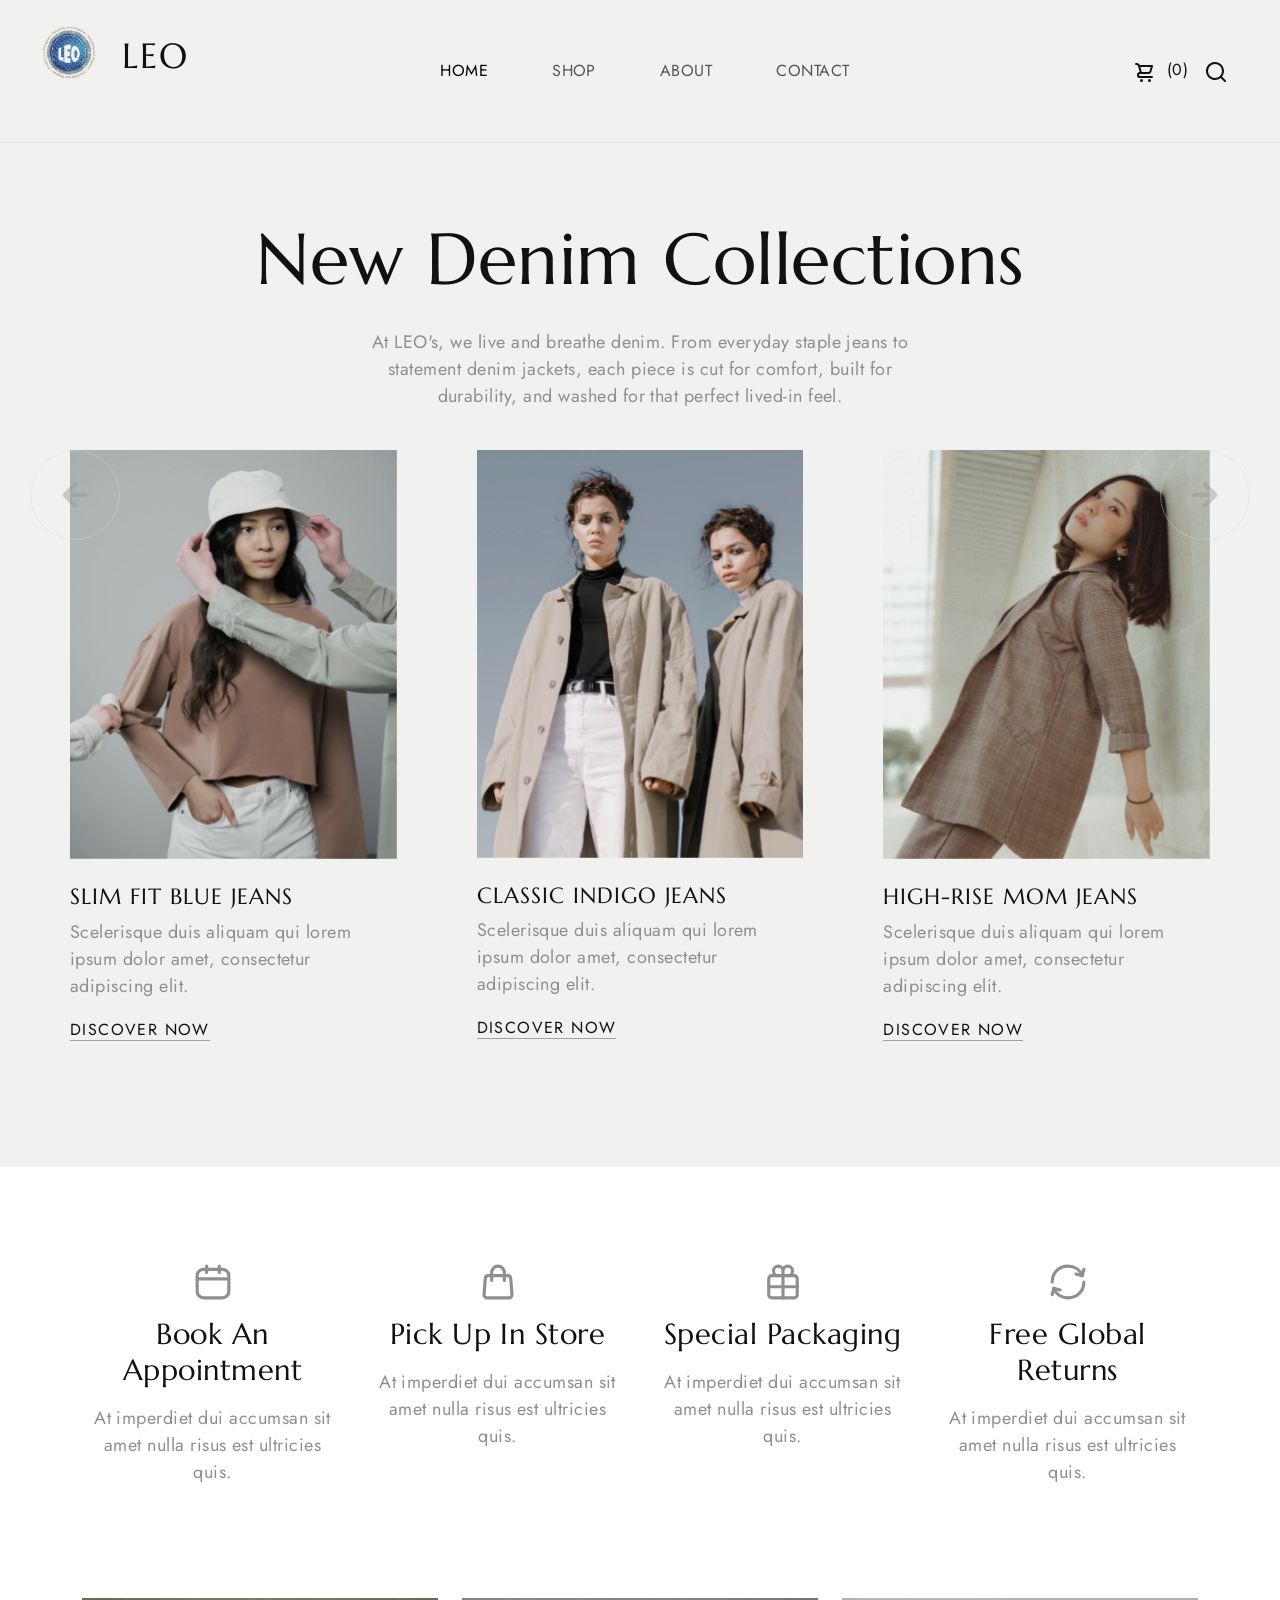
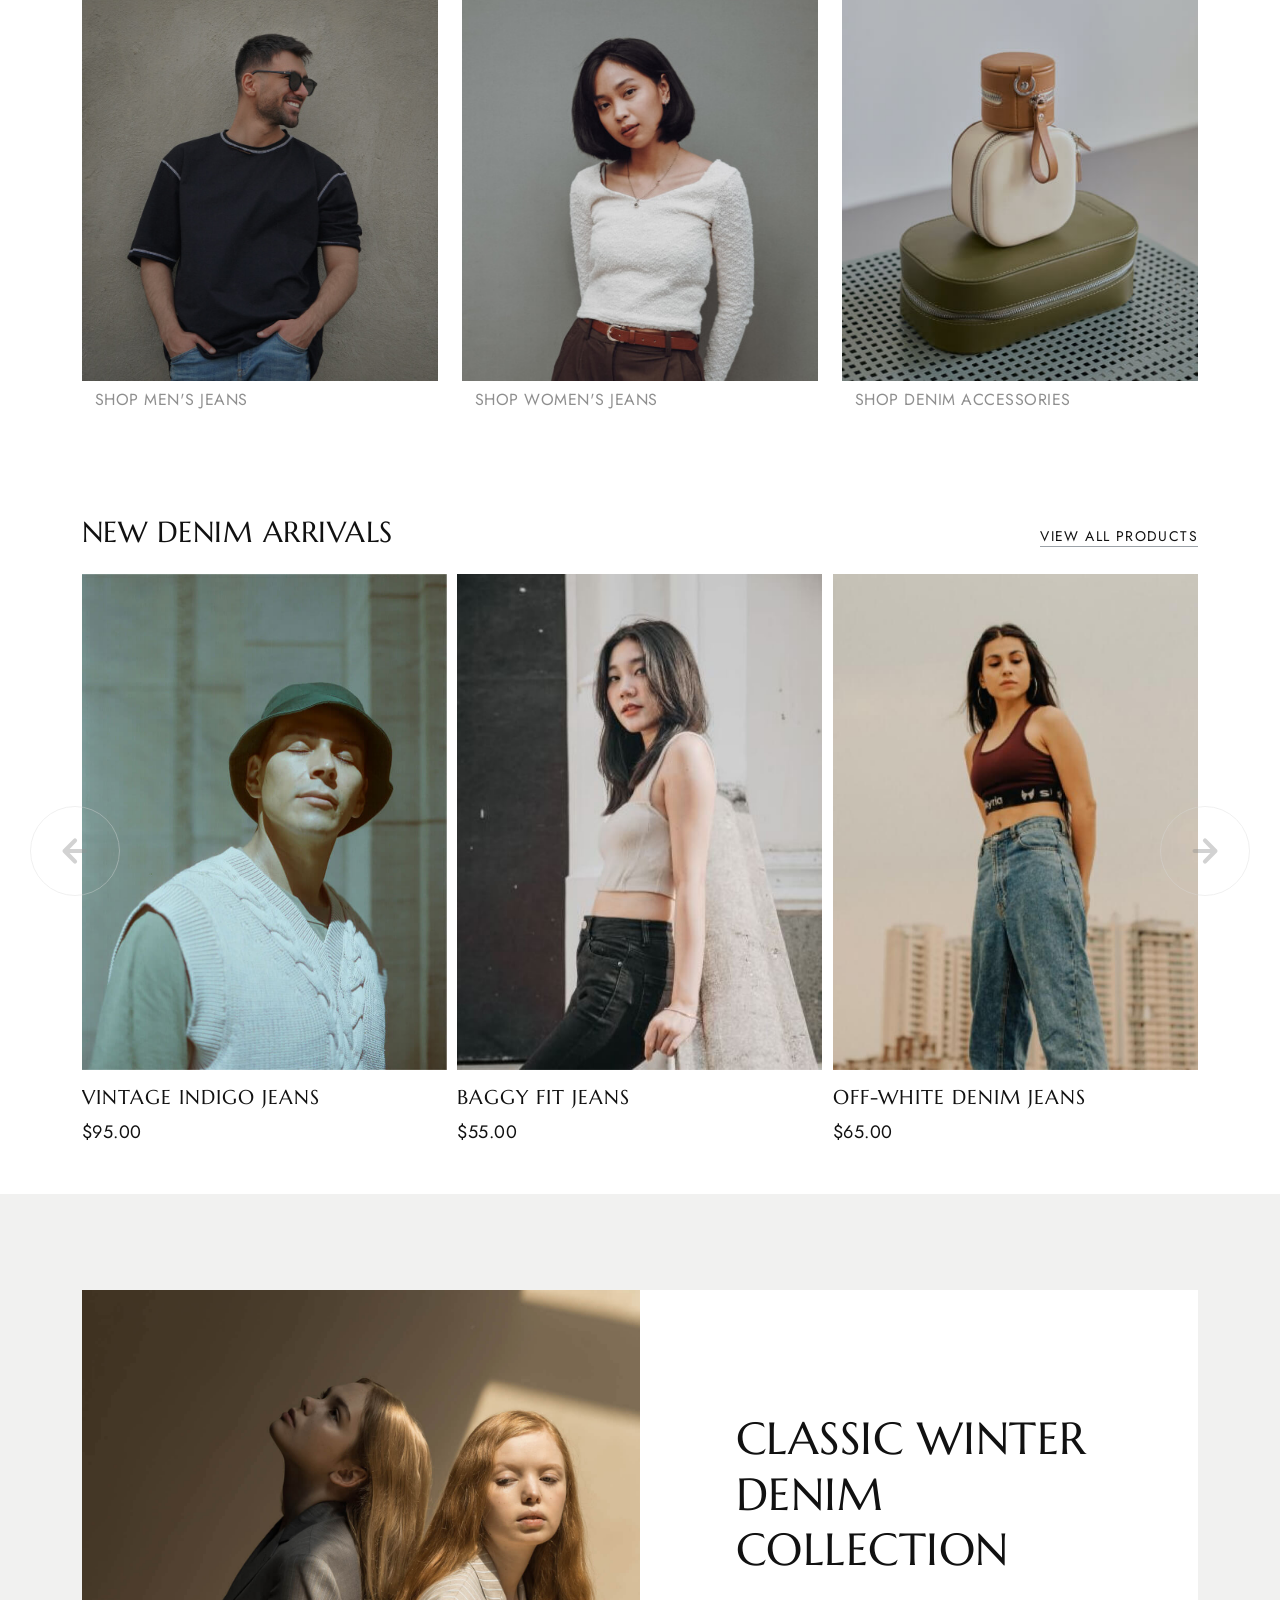
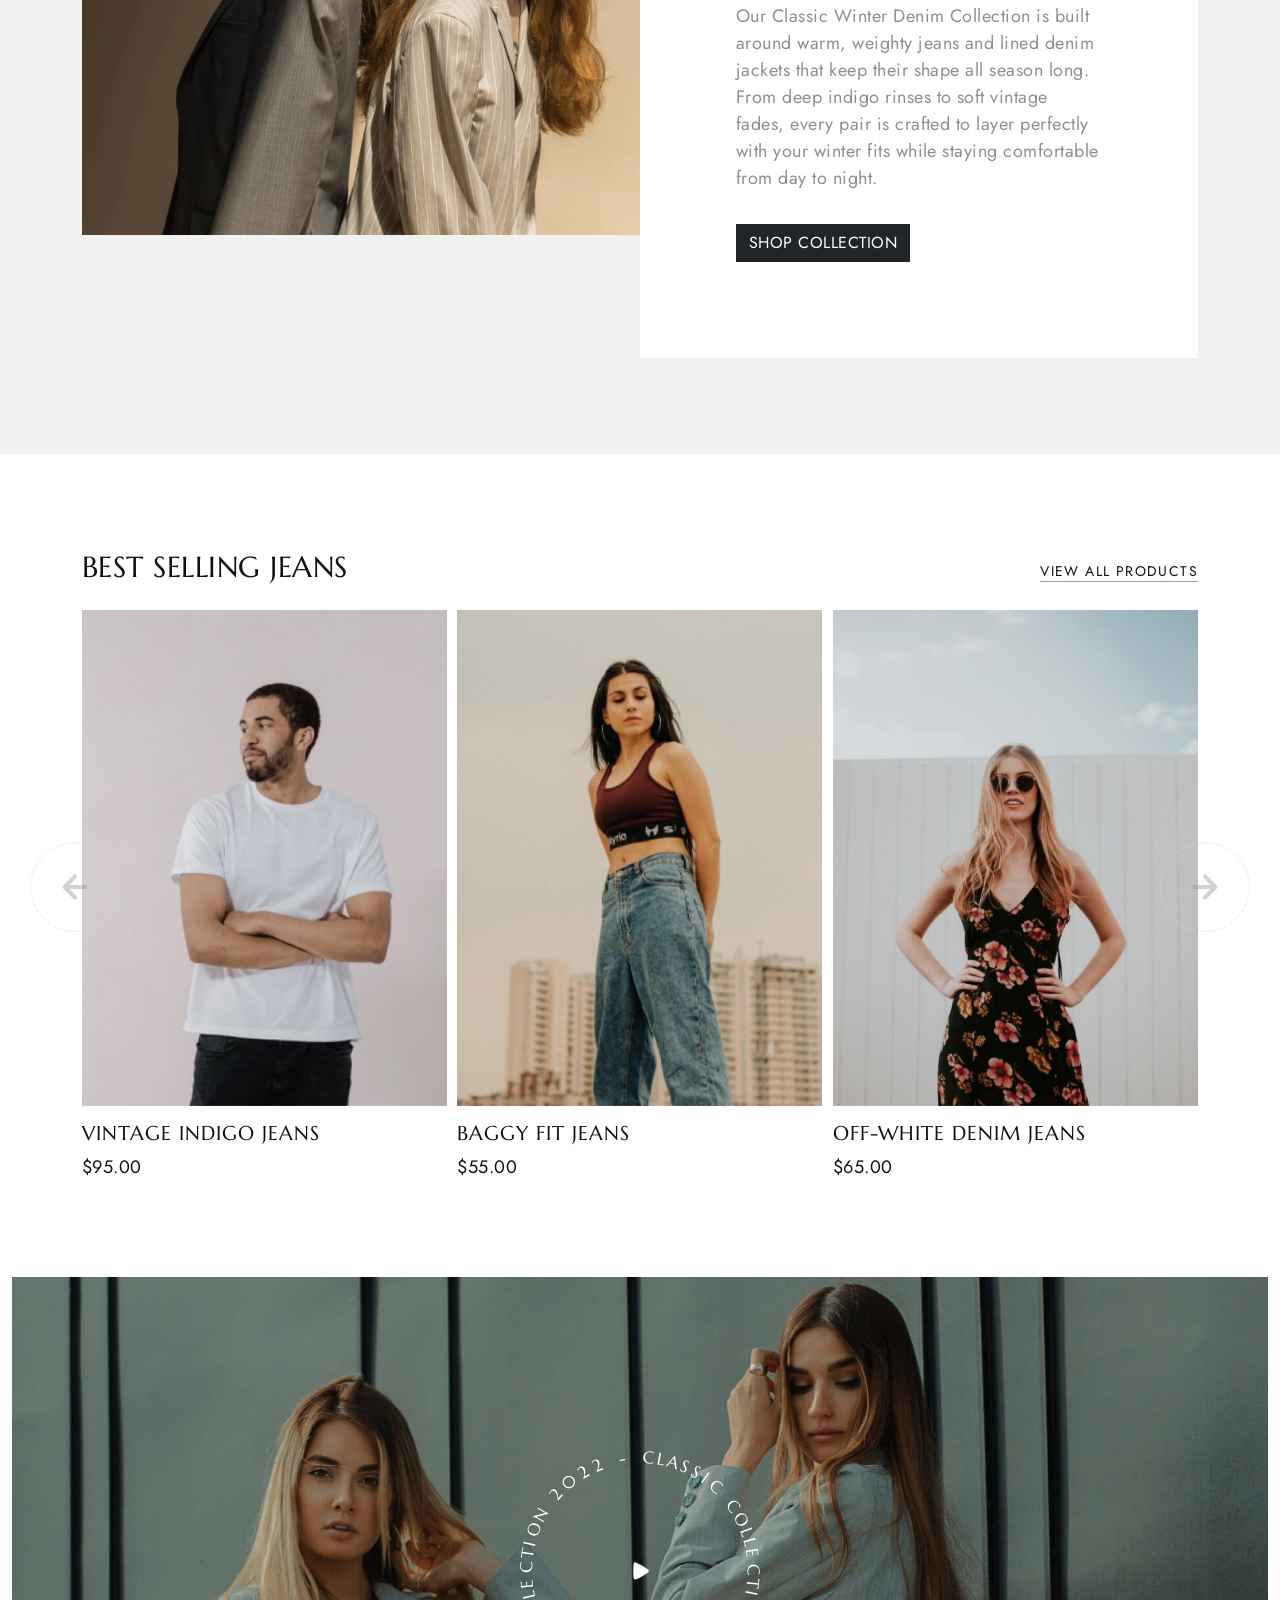
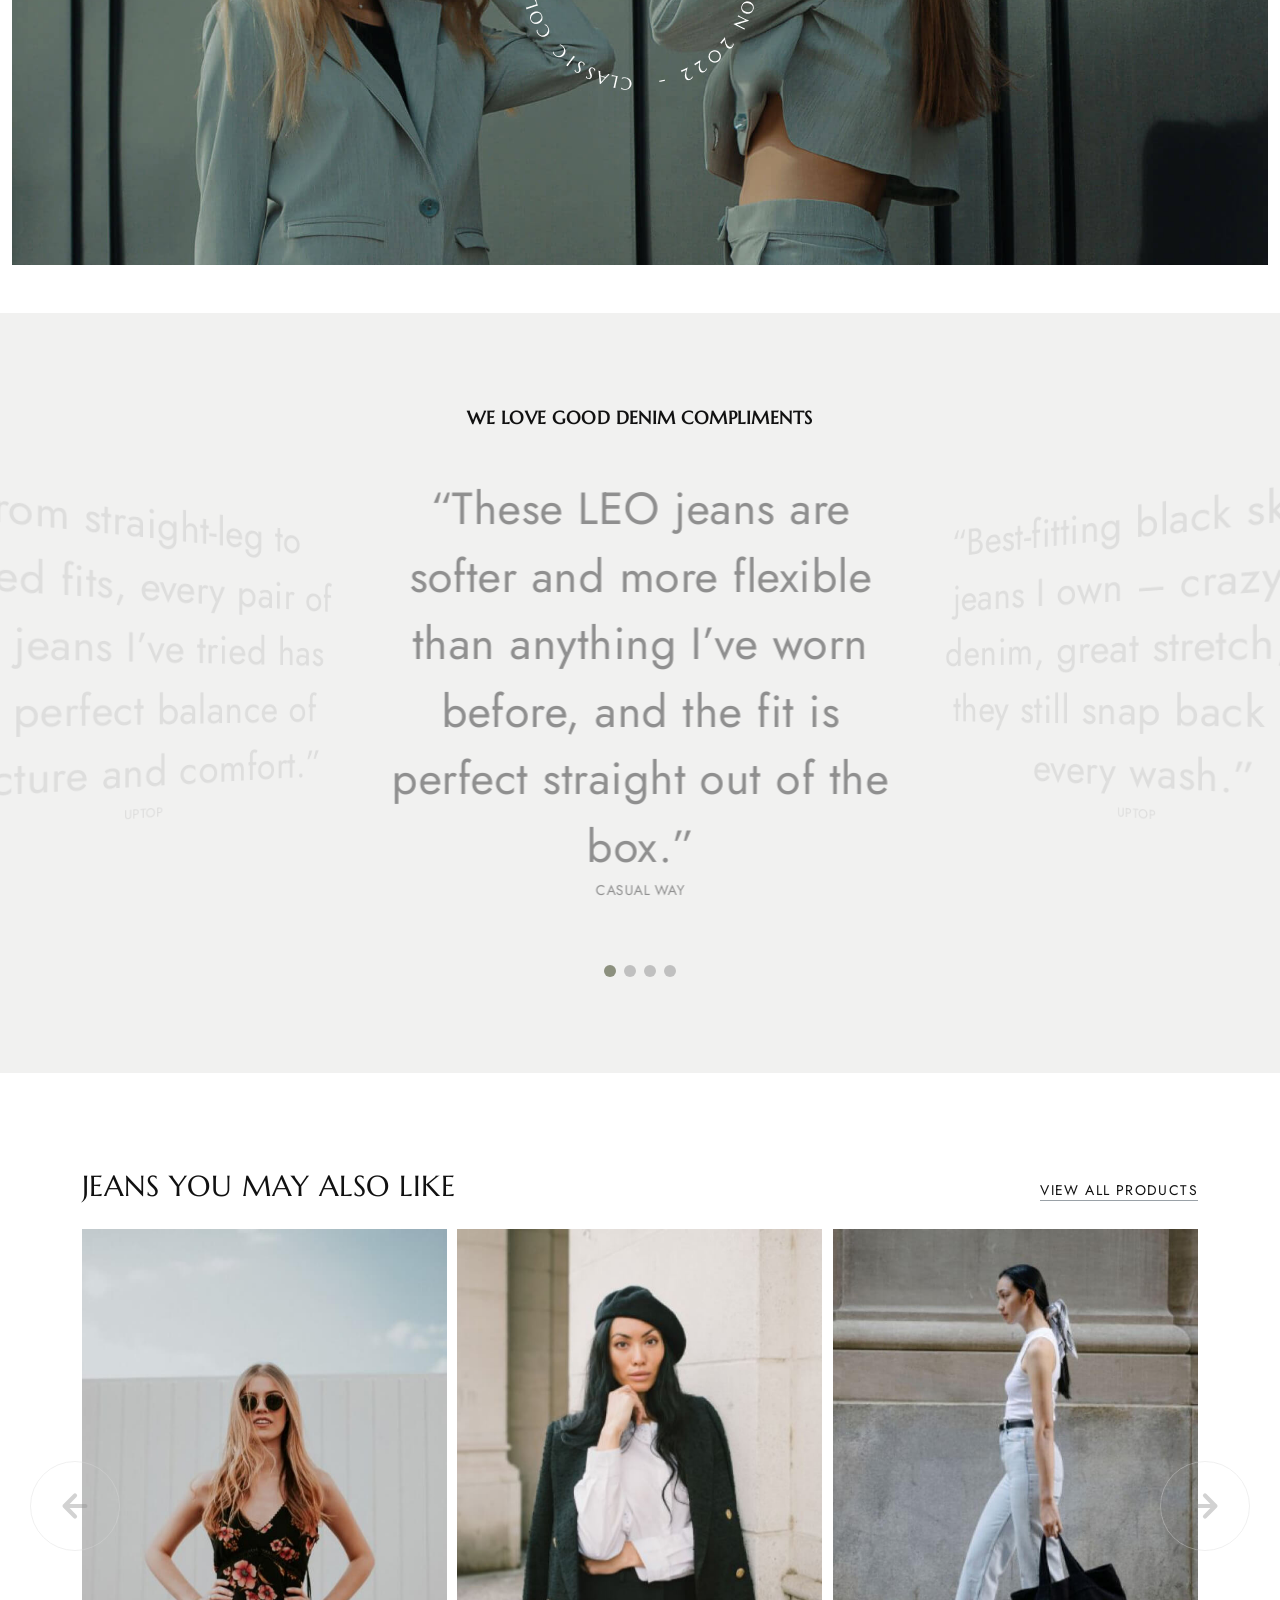
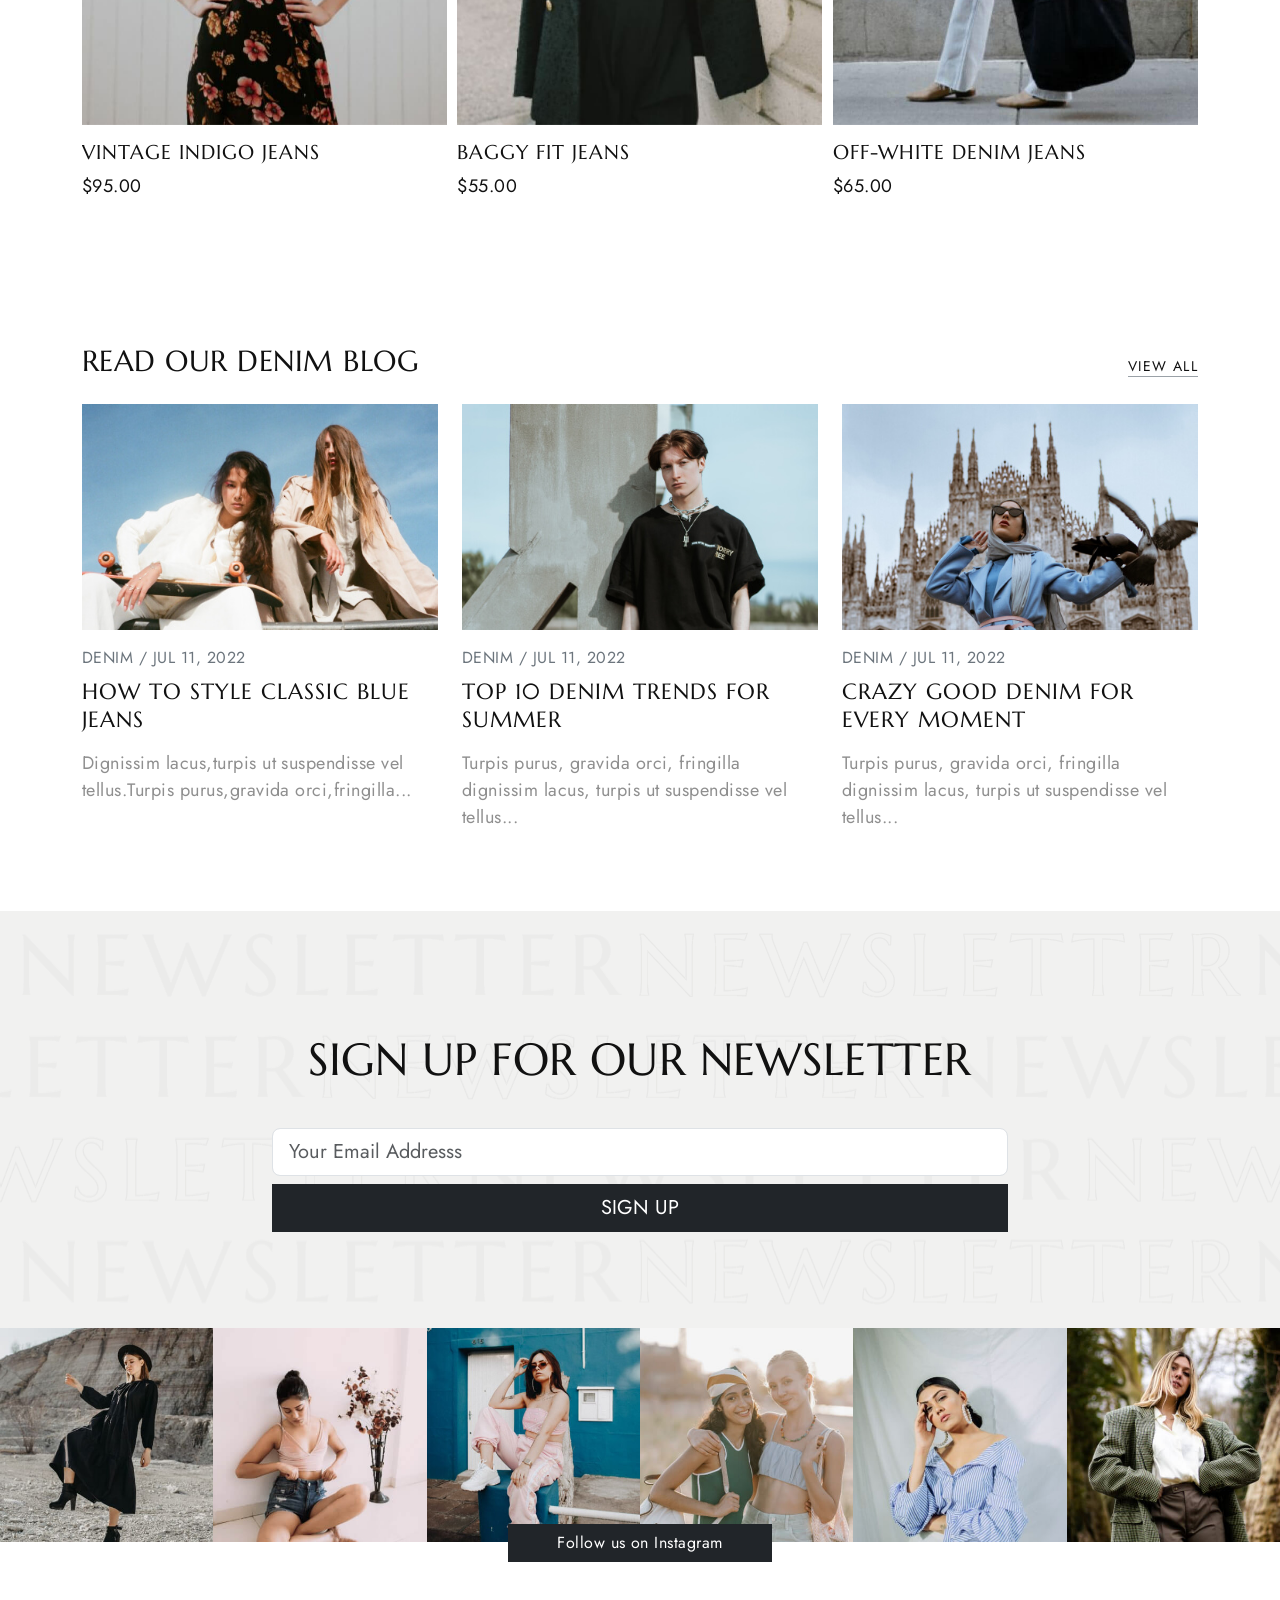
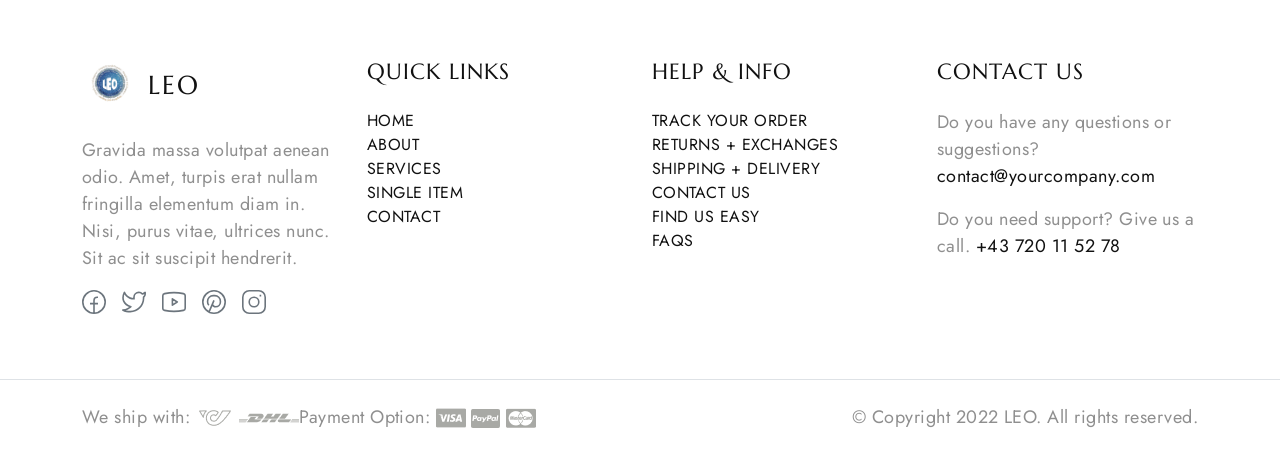
==== commit af6fc806: "Add AR/3D modal, model placeholders, image fallback, and card routing" ====
--- a/index.html
+++ b/index.html
@@ -616,9 +616,9 @@
                   <h5 class="text-uppercase fs-5 mt-3">
                     <a href="product.html?id=baggy-fit-jeans">Baggy Fit Jeans</a>
                   </h5>
-                  <a href="#" class="text-decoration-none add-to-cart" data-id="baggy-fit-jeans"
-                    data-name="Baggy Fit Jeans" data-price="55.00" data-image="images/product-item-2.jpg"
-                    data-after="Add to cart"><span>$55.00</span></a>
+                  <a href="product.html?id=baggy-fit-jeans" class="text-decoration-none add-to-cart"
+                    data-id="baggy-fit-jeans" data-name="Baggy Fit Jeans" data-price="55.00"
+                    data-image="images/product-item-2.jpg" data-after="Add to cart"><span>$55.00</span></a>
                 </div>
               </div>
             </div>
@@ -638,9 +638,9 @@
                   <h5 class="text-uppercase fs-5 mt-3">
                     <a href="product.html?id=off-white-denim-jeans">Off-White Denim Jeans</a>
                   </h5>
-                  <a href="#" class="text-decoration-none add-to-cart" data-id="off-white-denim-jeans"
-                    data-name="Off-White Denim Jeans" data-price="65.00" data-image="images/product-item-3.jpg"
-                    data-after="Add to cart"><span>$65.00</span></a>
+                  <a href="product.html?id=off-white-denim-jeans" class="text-decoration-none add-to-cart"
+                    data-id="off-white-denim-jeans" data-name="Off-White Denim Jeans" data-price="65.00"
+                    data-image="images/product-item-3.jpg" data-after="Add to cart"><span>$65.00</span></a>
                 </div>
               </div>
             </div>
@@ -660,9 +660,9 @@
                   <h5 class="text-uppercase fs-5 mt-3">
                     <a href="product.html?id=handmade-denim-jacket">Cropped Denim Jacket</a>
                   </h5>
-                  <a href="#" class="text-decoration-none add-to-cart" data-id="handmade-denim-jacket"
-                    data-name="Cropped Denim Jacket" data-price="50.00" data-image="images/product-item-4.jpg"
-                    data-after="Add to cart"><span>$50.00</span></a>
+                  <a href="product.html?id=handmade-denim-jacket" class="text-decoration-none add-to-cart"
+                    data-id="handmade-denim-jacket" data-name="Cropped Denim Jacket" data-price="50.00"
+                    data-image="images/product-item-4.jpg" data-after="Add to cart"><span>$50.00</span></a>
                 </div>
               </div>
             </div>
@@ -682,9 +682,9 @@
                   <h5 class="text-uppercase fs-5 mt-3">
                     <a href="product.html?id=raw-hem-jeans">Ripped Knee Jeans</a>
                   </h5>
-                  <a href="#" class="text-decoration-none add-to-cart" data-id="raw-hem-jeans"
-                    data-name="Ripped Knee Jeans" data-price="70.00" data-image="images/product-item-10.jpg"
-                    data-after="Add to cart"><span>$70.00</span></a>
+                  <a href="product.html?id=raw-hem-jeans" class="text-decoration-none add-to-cart"
+                    data-id="raw-hem-jeans" data-name="Ripped Knee Jeans" data-price="70.00"
+                    data-image="images/product-item-10.jpg" data-after="Add to cart"><span>$70.00</span></a>
                 </div>
               </div>
             </div>
